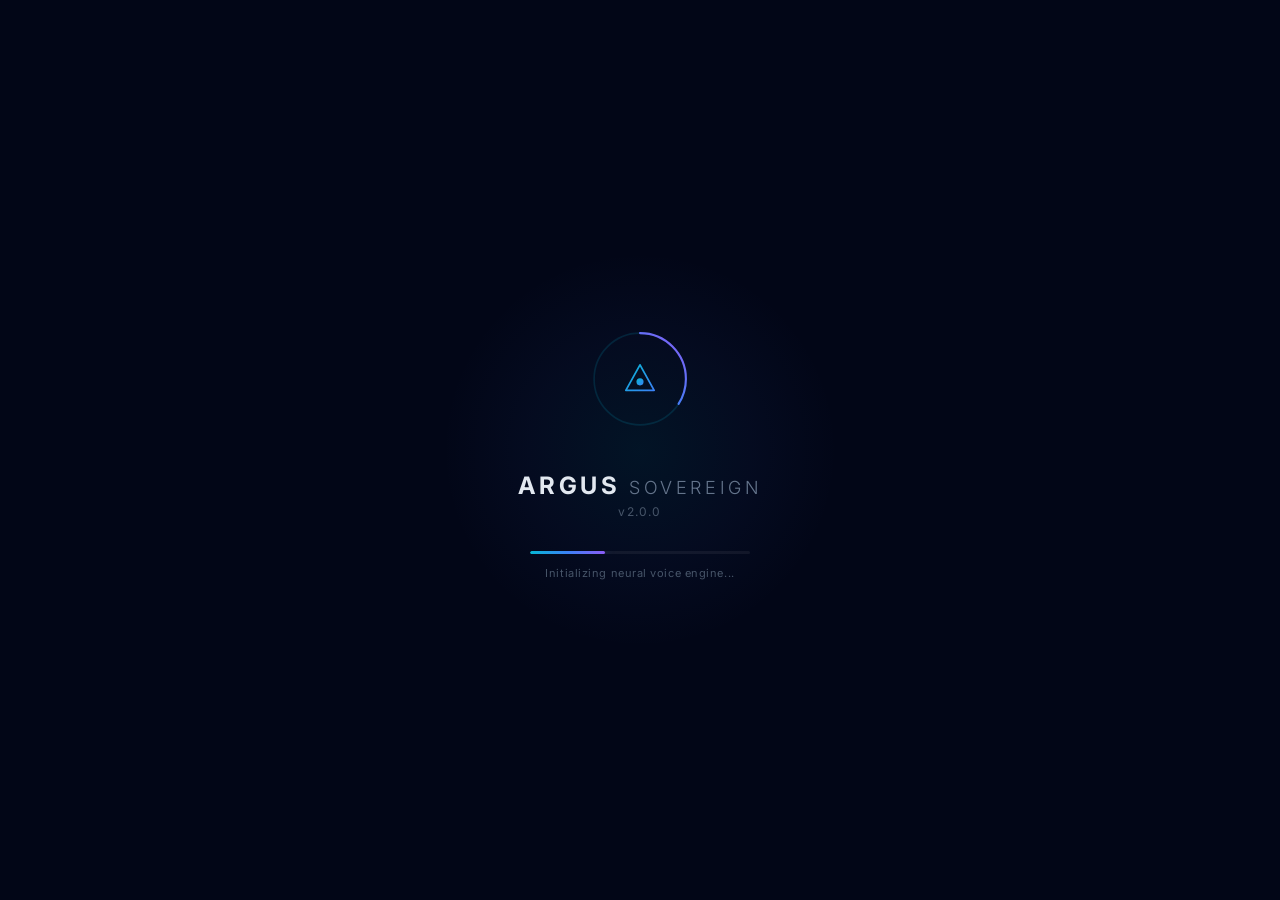
==== os/index.html @ 554c790e "feat: deploy 4 showstopper applications (Neural Canvas, Code Studio, Multi-Agent Swarm, Cyber Globe " ====
<!doctype html>
<html lang="en" style="background-color: #06070a;">
  <head>
    <meta charset="UTF-8" />
    <link rel="icon" type="image/svg+xml" href="./argus-logo.svg" />
    <meta name="viewport" content="width=device-width, initial-scale=1.0, maximum-scale=1.0, user-scalable=no" />
    <title>ARGUS Sovereign OS — The World's First AI-Native Desktop OS</title>
    <meta name="description" content="Reimagine computing with ARGUS Sovereign OS. British high-definition neural voice, 100% data sovereignty, and autonomous multi-agent intelligence." />
    <meta name="theme-color" content="#06070a" />
    
    <style>
      html, body {
        background: #06070a;
        margin: 0;
        padding: 0;
        overflow: hidden;
        width: 100vw;
        height: 100vh;
      }
    </style>
    <script type="module" crossorigin src="./assets/index-QH0ZSueT.js"></script>
    <link rel="stylesheet" crossorigin href="./assets/index-DI8j2hFf.css">
  </head>

  <body>
    <div id="root"></div>
  </body>
</html>
---- os/assets/index-DI8j2hFf.css ----
@import"https://fonts.googleapis.com/css2?family=Inter:wght@300;400;500;600;700;800;900&family=JetBrains+Mono:wght@400;500;600;700&display=swap";._desktop_1hupo_5{position:relative;width:100vw;height:100vh;overflow:hidden;display:flex;flex-direction:column;transition:background .6s ease;-webkit-user-select:none;user-select:none}._wallpaper_1hupo_17{position:absolute;inset:0;background-image:radial-gradient(rgba(255,255,255,.03) 1px,transparent 1px),radial-gradient(rgba(255,255,255,.015) 1px,transparent 1px);background-size:32px 32px;background-position:0 0,16px 16px;pointer-events:none;z-index:1}._iconGrid_1hupo_33{position:absolute;top:24px;left:24px;bottom:calc(var(--taskbar-height) + 20px);display:flex;flex-direction:column;flex-wrap:wrap;gap:12px;max-height:calc(100vh - var(--taskbar-height) - 48px);z-index:2;align-content:flex-start;pointer-events:auto}._shortcut_1hupo_48{width:84px;height:88px;display:flex;flex-direction:column;align-items:center;justify-content:center;gap:6px;padding:8px 4px;border-radius:12px;border:1px solid transparent;cursor:pointer;pointer-events:auto;transition:background .15s ease,border-color .15s ease,box-shadow .15s ease}._shortcut_1hupo_48:hover{background:#ffffff14;border-color:#ffffff1f;box-shadow:0 4px 12px #0000004d}._shortcutSelected_1hupo_70{background:#06b6d42e!important;border-color:#06b6d473!important;box-shadow:0 0 15px #06b6d440!important}._shortcutIcon_1hupo_76{width:44px;height:44px;display:flex;align-items:center;justify-content:center;filter:drop-shadow(0 4px 8px rgba(0,0,0,.4));pointer-events:none}._shortcutIcon_1hupo_76 svg{width:44px;height:44px}._shortcutName_1hupo_91{font-size:11px;font-weight:500;color:var(--fg-default);text-align:center;text-shadow:0 1px 3px rgba(0,0,0,.9),0 2px 8px rgba(0,0,0,.6);word-break:break-word;line-height:1.2;max-width:78px;pointer-events:none}._workspace_1hupo_104{position:absolute;top:0;left:0;right:0;bottom:var(--taskbar-height);z-index:3;pointer-events:none}._snapPreview_1hupo_115{position:absolute;border:2px solid var(--accent-color);background:#06b6d41a;z-index:99998;pointer-events:none;border-radius:12px;transition:all .12s cubic-bezier(.16,1,.3,1);box-shadow:0 0 30px #06b6d440;-webkit-backdrop-filter:blur(10px);backdrop-filter:blur(10px)}._wSpace_1hupo_131{background:radial-gradient(ellipse at 80% 15%,rgba(99,102,241,.25) 0%,transparent 50%),radial-gradient(ellipse at 20% 80%,rgba(139,92,246,.15) 0%,transparent 50%),radial-gradient(circle at 50% 50%,#0f172a,#020617)!important}._wAurora_1hupo_138{background:radial-gradient(ellipse at 70% 20%,rgba(16,185,129,.2) 0%,transparent 45%),radial-gradient(ellipse at 30% 70%,rgba(6,182,212,.15) 0%,transparent 45%),linear-gradient(135deg,#064e3b,#0f172a,#020617)!important}._wForest_1hupo_145{background:radial-gradient(ellipse at 60% 30%,rgba(71,85,105,.3) 0%,transparent 50%),radial-gradient(ellipse at 40% 80%,rgba(30,41,59,.5) 0%,transparent 50%),linear-gradient(135deg,#1e293b,#0f172a 60%,#020617)!important}._wCrimson_1hupo_152{background:radial-gradient(ellipse at 75% 20%,rgba(168,85,247,.25) 0%,transparent 45%),radial-gradient(ellipse at 25% 75%,rgba(236,72,153,.12) 0%,transparent 45%),radial-gradient(circle at 50% 50%,#1e1b4b,#020617)!important}._wOcean_1hupo_159{background:radial-gradient(ellipse at 80% 30%,rgba(6,182,212,.2) 0%,transparent 50%),radial-gradient(ellipse at 20% 60%,rgba(59,130,246,.15) 0%,transparent 50%),linear-gradient(180deg,#0c4a6e,#0f172a 60%,#020617)!important}._wSunset_1hupo_166{background:radial-gradient(ellipse at 70% 25%,rgba(251,146,60,.15) 0%,transparent 45%),radial-gradient(ellipse at 30% 70%,rgba(236,72,153,.12) 0%,transparent 45%),linear-gradient(135deg,#431407,#1e1b4b,#020617)!important}._window_1t8fi_5{position:absolute;display:flex;flex-direction:column;background:#0f172ac7;backdrop-filter:blur(28px) saturate(180%);-webkit-backdrop-filter:blur(28px) saturate(180%);border:1px solid rgba(255,255,255,.08);border-radius:var(--radius-window, 12px);box-shadow:0 12px 36px -8px #0000008c,0 0 0 1px #ffffff0a;transition:border-color .15s ease,box-shadow .15s ease;overflow:hidden;-webkit-user-select:none;user-select:none;pointer-events:auto;will-change:transform,left,top,width,height;animation:_windowFadeIn_1t8fi_1 .18s ease-out forwards}@keyframes _windowFadeIn_1t8fi_1{0%{opacity:0}to{opacity:1}}._active_1t8fi_32{background:#0f172ae0;border:1px solid rgba(6,182,212,.35);box-shadow:0 20px 48px -10px #000000b3,0 0 20px #06b6d426}._maximized_1t8fi_38{top:0!important;left:0!important;width:100%!important;height:calc(100% - var(--taskbar-height))!important;border-radius:0!important;border:none!important}._header_1t8fi_48{height:38px;min-height:38px;display:flex;align-items:center;justify-content:space-between;padding:0 14px;background:#ffffff08;border-bottom:1px solid rgba(255,255,255,.06);cursor:grab}._header_1t8fi_48:active{cursor:grabbing}._title_1t8fi_64{font-size:13px;font-weight:600;letter-spacing:.02em;color:var(--fg-default);overflow:hidden;text-overflow:ellipsis;white-space:nowrap;pointer-events:none}._controls_1t8fi_76{display:flex;align-items:center;gap:8px}._btn_1t8fi_82{width:13px;height:13px;border-radius:50%;border:none;cursor:pointer;display:flex;align-items:center;justify-content:center;font-size:10px;line-height:1;font-weight:700;color:transparent;transition:all .15s ease;padding:0}._header_1t8fi_48:hover ._btn_1t8fi_82{color:#000000b3}._close_1t8fi_103{background:#ff5f56}._close_1t8fi_103:hover{background:#ff3b30;transform:scale(1.1)}._minimize_1t8fi_111{background:#ffbd2e}._minimize_1t8fi_111:hover{background:#fc0;transform:scale(1.1)}._maximize_1t8fi_38{background:#27c93f}._maximize_1t8fi_38:hover{background:#34c759;transform:scale(1.1)}._content_1t8fi_128{flex:1;min-height:0;height:calc(100% - 38px);overflow:hidden;display:flex;flex-direction:column;background:#0a0b1066;color:var(--fg-default)}._resizeHandle_1t8fi_140{position:absolute;background:transparent;z-index:100}._n_1t8fi_146{top:0;left:8px;right:8px;height:6px;cursor:n-resize}._s_1t8fi_147{bottom:0;left:8px;right:8px;height:6px;cursor:s-resize}._e_1t8fi_148{right:0;top:8px;bottom:8px;width:6px;cursor:e-resize}._w_1t8fi_5{left:0;top:8px;bottom:8px;width:6px;cursor:w-resize}._nw_1t8fi_151{top:0;left:0;width:10px;height:10px;cursor:nw-resize}._ne_1t8fi_152{top:0;right:0;width:10px;height:10px;cursor:ne-resize}._sw_1t8fi_153{bottom:0;left:0;width:10px;height:10px;cursor:sw-resize}._se_1t8fi_154{bottom:0;right:0;width:10px;height:10px;cursor:se-resize}._taskbar_idsxr_6{position:absolute;bottom:0;left:0;right:0;height:var(--taskbar-height);display:flex;align-items:center;justify-content:space-between;padding:0 12px;background:linear-gradient(180deg,#ffffff0a,#fff0),#0a0b108c;backdrop-filter:blur(40px) saturate(200%);-webkit-backdrop-filter:blur(40px) saturate(200%);border-top:1px solid rgba(255,255,255,.08);box-shadow:0 -1px #ffffff0a,0 -8px 40px #0000008c,inset 0 1px #ffffff08;z-index:9999;-webkit-user-select:none;user-select:none}._leftSection_idsxr_36{display:flex;align-items:center;gap:10px;min-width:180px}._showDesktop_idsxr_43{width:6px;height:100%;min-height:32px;border-right:1px solid rgba(255,255,255,.06);cursor:pointer;transition:border-color .2s ease}._showDesktop_idsxr_43:hover{border-right-color:#fff3}._logo_idsxr_56{font-size:12px;font-weight:700;letter-spacing:.8px;background:linear-gradient(135deg,#818cf8,#a78bfa 40%,#c084fc);-webkit-background-clip:text;background-clip:text;-webkit-text-fill-color:transparent;opacity:.9;transition:opacity .2s ease}._logo_idsxr_56:hover{opacity:1}._centerDock_idsxr_73{display:flex;align-items:center;gap:2px;background:linear-gradient(180deg,#ffffff0a,#ffffff03),#ffffff08;border:1px solid rgba(255,255,255,.07);padding:4px 8px;border-radius:14px;box-shadow:0 2px 8px #0003,inset 0 1px #ffffff0a}._dockSeparator_idsxr_89{width:1px;height:20px;background:#ffffff14;margin:0 4px;border-radius:1px}._dockItem_idsxr_98{position:relative;display:flex;flex-direction:column;align-items:center;justify-content:center;width:42px;height:42px;border-radius:10px;cursor:pointer;background:transparent;transition:background .15s ease,border-color .15s ease,box-shadow .15s ease,transform .15s ease}._dockItem_idsxr_98:hover{transform:translateY(-2px);background:#ffffff1a;box-shadow:0 4px 14px #0000004d}._dockItem_idsxr_98:active{transform:translateY(0);background:#06b6d426}._dockIcon_idsxr_128{width:22px;height:22px;display:flex;align-items:center;justify-content:center;color:var(--fg-default);opacity:.85;transition:opacity .15s ease}._dockItem_idsxr_98:hover ._dockIcon_idsxr_128{opacity:1}._dockIcon_idsxr_128 svg{width:20px;height:20px;fill:currentColor}._startButton_idsxr_150:hover{background:#6366f126}._startButton_idsxr_150 ._dockIcon_idsxr_128{color:#818cf8;opacity:1}._activeDot_idsxr_164{position:absolute;bottom:1px;width:4px;height:4px;border-radius:50%;background:#ffffff80;transition:all .25s ease}._activeDotActive_idsxr_174{width:16px;height:3px;border-radius:2px;background:var(--accent-color);box-shadow:0 0 8px var(--accent-color),0 0 16px #3b82f64d}._activeDotMinimized_idsxr_182{width:6px;height:3px;border-radius:2px;background:#ffffff4d;box-shadow:none}._badge_idsxr_191{position:absolute;top:4px;right:4px;min-width:14px;height:14px;padding:0 4px;border-radius:7px;background:var(--danger-color);color:#fff;font-size:9px;font-weight:700;display:flex;align-items:center;justify-content:center;box-shadow:0 2px 4px #ef444466;pointer-events:none}._tooltip_idsxr_211{position:absolute;bottom:calc(100% + 8px);left:50%;transform:translate(-50%) translateY(4px);padding:5px 10px;background:#0f172aeb;backdrop-filter:blur(12px);-webkit-backdrop-filter:blur(12px);border:1px solid rgba(255,255,255,.1);border-radius:6px;font-size:11px;font-weight:500;color:var(--fg-default);white-space:nowrap;pointer-events:none;opacity:0;transition:opacity .15s ease,transform .15s ease;box-shadow:0 4px 12px #0000004d;z-index:100000}._dockItem_idsxr_98:hover ._tooltip_idsxr_211{opacity:1;transform:translate(-50%) translateY(0)}._rightSection_idsxr_239{display:flex;align-items:center;justify-content:flex-end;gap:6px;min-width:180px}._trayGroup_idsxr_248{display:flex;align-items:center;gap:2px;padding:4px 8px;border-radius:8px;cursor:pointer;transition:background .15s ease}._trayGroup_idsxr_248:hover{background:#ffffff0f}._trayIcon_idsxr_262{width:16px;height:16px;display:flex;align-items:center;justify-content:center;color:var(--fg-muted);transition:color .15s ease}._trayGroup_idsxr_248:hover ._trayIcon_idsxr_262{color:var(--fg-default)}._trayIcon_idsxr_262 svg{width:14px;height:14px;fill:currentColor}._clockWidget_idsxr_283{display:flex;flex-direction:column;align-items:center;cursor:pointer;padding:4px 10px;border-radius:8px;transition:background .15s ease}._clockWidget_idsxr_283:hover{background:#ffffff0f}._time_idsxr_297{font-size:11px;font-weight:600;color:var(--fg-default);font-variant-numeric:tabular-nums;line-height:1.3;letter-spacing:.3px}._date_idsxr_306{font-size:9px;font-weight:500;color:var(--fg-muted);line-height:1;margin-top:1px}._notifButton_idsxr_315{width:32px;height:32px;display:flex;align-items:center;justify-content:center;border-radius:8px;cursor:pointer;color:var(--fg-muted);transition:background .15s ease,color .15s ease;position:relative}._notifButton_idsxr_315:hover{background:#ffffff0f;color:var(--fg-default)}._notifButton_idsxr_315 svg{width:14px;height:14px;fill:currentColor}._notifDot_idsxr_339{position:absolute;top:6px;right:7px;width:6px;height:6px;border-radius:50%;background:var(--accent-color);box-shadow:0 0 6px var(--accent-color)}._menu_1ygnh_1{position:absolute;bottom:calc(var(--taskbar-height) + 8px);left:50%;transform:translate(-50%);width:440px;height:520px;display:flex;flex-direction:column;border-radius:var(--radius-panel);z-index:99999;background:linear-gradient(180deg,#ffffff0d,#ffffff03),#0f172aa6;backdrop-filter:blur(35px) saturate(180%);-webkit-backdrop-filter:blur(35px) saturate(180%);border:1px solid rgba(255,255,255,.09);box-shadow:0 16px 48px -12px #0009,inset 0 1px #ffffff08;animation:_slideUp_1ygnh_1 .22s cubic-bezier(.16,1,.3,1) forwards}@keyframes _slideUp_1ygnh_1{0%{opacity:0;transform:translate(-50%,20px)}to{opacity:1;transform:translate(-50%)}}._header_1ygnh_39{padding:20px 24px 14px;border-bottom:1px solid rgba(255,255,255,.05)}._search_1ygnh_44{width:100%;padding:10px 16px;background:#ffffff08;border:1px solid rgba(255,255,255,.08);border-radius:var(--radius-control);font-size:13px;color:var(--fg-default);transition:border-color .15s ease,background .15s ease;box-shadow:inset 0 1px 2px #0003}._search_1ygnh_44:focus{border-color:var(--accent-color);background:#ffffff0f;box-shadow:0 0 0 2px #3b82f633,inset 0 1px 2px #0003}._content_1ygnh_63{flex:1;padding:16px 24px;overflow-y:auto;display:flex;flex-direction:column;gap:16px}._sectionHeader_1ygnh_72{display:flex;justify-content:space-between;align-items:center;margin-bottom:2px}._sectionTitle_1ygnh_79{font-size:11px;font-weight:600;text-transform:uppercase;letter-spacing:.5px;color:var(--fg-muted)}._pinnedGrid_1ygnh_88{display:grid;grid-template-columns:repeat(3,1fr);gap:8px}._gridItem_1ygnh_94{display:flex;flex-direction:column;align-items:center;justify-content:center;gap:6px;padding:12px 8px;border-radius:var(--radius-control);cursor:pointer;background:#ffffff05;border:1px solid rgba(255,255,255,.04);transition:all .15s ease}._gridItem_1ygnh_94:hover{background:#ffffff0f;border-color:#ffffff14;transform:translateY(-2px)}._gridItem_1ygnh_94:active{transform:scale(.96)}._gridIcon_1ygnh_118{width:28px;height:28px;display:flex;align-items:center;justify-content:center}._gridIcon_1ygnh_118 svg{width:24px;height:24px;fill:currentColor}._gridLabel_1ygnh_132{font-size:11px;font-weight:500;color:var(--fg-default);text-align:center}._recommendedSection_1ygnh_140{display:flex;flex-direction:column;gap:8px;margin-top:4px}._recList_1ygnh_147{display:flex;flex-direction:column;gap:4px}._recItem_1ygnh_153{display:flex;align-items:center;gap:12px;padding:8px 12px;border-radius:var(--radius-control);cursor:pointer;transition:background .15s ease}._recItem_1ygnh_153:hover{background:#ffffff0d}._recIcon_1ygnh_167{font-size:16px}._recDetails_1ygnh_171{display:flex;flex-direction:column}._recTitle_1ygnh_176{font-size:12px;font-weight:500;color:var(--fg-default)}._recMeta_1ygnh_182{font-size:10px;color:var(--fg-muted);margin-top:1px}._searchResults_1ygnh_189{display:flex;flex-direction:column;gap:4px}._searchItem_1ygnh_195{display:flex;align-items:center;gap:12px;padding:8px 12px;border-radius:var(--radius-control);cursor:pointer;transition:background .15s ease}._searchItem_1ygnh_195:hover{background:#ffffff0d}._appIconContainer_1ygnh_209{width:20px;height:20px;display:flex;align-items:center;justify-content:center}._appIconContainer_1ygnh_209 svg{width:18px;height:18px;fill:currentColor}._appText_1ygnh_223{display:flex;flex-direction:column}._appName_1ygnh_228{font-size:12px;font-weight:500;color:var(--fg-default)}._appDesc_1ygnh_234{font-size:10px;color:var(--fg-muted)}._noResults_1ygnh_239{font-size:12px;color:var(--fg-muted);text-align:center;padding-top:24px}._footer_1ygnh_247{padding:14px 24px;background:#0000002e;border-top:1px solid rgba(255,255,255,.05);display:flex;align-items:center;justify-content:space-between;border-bottom-left-radius:var(--radius-panel);border-bottom-right-radius:var(--radius-panel)}._userProfile_1ygnh_258{display:flex;align-items:center;gap:10px}._avatar_1ygnh_264{width:28px;height:28px;border-radius:50%;background:var(--accent-color);color:#fff;font-size:11px;font-weight:700;display:flex;align-items:center;justify-content:center;box-shadow:0 2px 6px #3b82f64d}._userName_1ygnh_278{font-size:12px;font-weight:500;color:var(--fg-default)}._shutdownBtn_1ygnh_284{background:transparent;border:none;color:var(--fg-muted);cursor:pointer;font-size:14px;padding:6px;border-radius:6px;transition:all .15s ease}._shutdownBtn_1ygnh_284:hover{color:var(--danger-color);background:#ef44441a}._contextMenu_4370p_1{position:absolute;width:170px;background:#0f172ad9;border:1px solid rgba(255,255,255,.08);border-radius:8px;box-shadow:0 10px 25px -5px #00000080;padding:6px 0;z-index:1000000;-webkit-user-select:none;user-select:none}._item_4370p_13{display:flex;align-items:center;gap:10px;padding:8px 14px;font-size:12px;color:var(--fg-default);cursor:pointer;transition:background .15s ease}._item_4370p_13:hover{background:var(--taskbar-item-hover)}._divider_4370p_28{height:1px;background:#ffffff0d;margin:6px 0}._icon_4370p_34{font-size:14px;width:16px;display:inline-block;text-align:center}._panel_1yc3c_1{position:absolute;bottom:calc(var(--taskbar-height) + 8px);right:12px;width:320px;border-radius:var(--radius-panel);display:flex;flex-direction:column;padding:16px;z-index:99999;background:linear-gradient(180deg,#ffffff0d,#ffffff03),#0f172aa6;backdrop-filter:blur(30px) saturate(180%);-webkit-backdrop-filter:blur(30px) saturate(180%);border:1px solid rgba(255,255,255,.09);box-shadow:0 10px 40px -10px #00000080,inset 0 1px #ffffff0a;animation:_slideUp_1yc3c_1 .18s cubic-bezier(.16,1,.3,1) forwards}@keyframes _slideUp_1yc3c_1{0%{opacity:0;transform:translateY(15px)}to{opacity:1;transform:translateY(0)}}._toggles_1yc3c_38{display:grid;grid-template-columns:repeat(2,1fr);gap:8px;margin-bottom:14px}._toggleBtn_1yc3c_45{display:flex;align-items:center;gap:10px;padding:8px 12px;background:#ffffff08;border:1px solid rgba(255,255,255,.06);border-radius:var(--radius-control);cursor:pointer;color:var(--fg-default);transition:all .15s ease}._toggleBtn_1yc3c_45:hover{background:#ffffff12;border-color:#ffffff1a}._activeToggle_1yc3c_63{background:linear-gradient(135deg,#3b82f6,#6366f1)!important;color:#fff!important;border-color:transparent!important;box-shadow:0 4px 12px #3b82f633}._toggleIcon_1yc3c_70{display:flex;align-items:center;justify-content:center;width:16px;height:16px}._toggleLabel_1yc3c_78{font-size:11px;font-weight:500}._sliders_1yc3c_84{display:flex;flex-direction:column;gap:10px;margin-bottom:14px;padding-bottom:14px;border-bottom:1px solid rgba(255,255,255,.06)}._sliderRow_1yc3c_93{display:flex;align-items:center;gap:10px}._sliderIcon_1yc3c_99{color:var(--fg-muted);display:flex;align-items:center;justify-content:center;width:18px;height:18px}._slider_1yc3c_84{flex:1;-webkit-appearance:none;height:4px;border-radius:2px;background:#ffffff1a;outline:none}._slider_1yc3c_84::-webkit-slider-thumb{-webkit-appearance:none;width:12px;height:12px;border-radius:50%;background:#3b82f6;cursor:pointer;transition:transform .1s ease,background-color .1s ease;box-shadow:0 0 4px #00000080}._slider_1yc3c_84::-webkit-slider-thumb:hover{transform:scale(1.2);background:#60a5fa}._sliderValue_1yc3c_133{font-size:10px;color:var(--fg-muted);width:28px;text-align:right;font-variant-numeric:tabular-nums}._calendar_1yc3c_142{background:#00000026;border:1px solid rgba(255,255,255,.04);border-radius:var(--radius-control);padding:10px;margin-bottom:14px;display:flex;flex-direction:column;gap:6px}._calendarHeader_1yc3c_153{font-size:11px;font-weight:600;color:var(--fg-default);padding-left:2px}._calendarWeekdays_1yc3c_160{display:grid;grid-template-columns:repeat(7,1fr);gap:2px;text-align:center}._weekday_1yc3c_167{font-size:9px;font-weight:600;color:var(--fg-muted)}._calendarGrid_1yc3c_173{display:grid;grid-template-columns:repeat(7,1fr);gap:2px}._calDay_1yc3c_179{font-size:10px;display:flex;align-items:center;justify-content:center;height:20px;border-radius:4px;color:var(--fg-default);font-variant-numeric:tabular-nums}._calToday_1yc3c_190{background:var(--accent-color);color:#fff;font-weight:700;box-shadow:0 2px 6px #3b82f64d}._calEmpty_1yc3c_197{visibility:hidden}._wallpaperSection_1yc3c_202{display:flex;flex-direction:column;gap:6px;padding-bottom:12px;border-bottom:1px solid rgba(255,255,255,.06)}._sectionTitle_1yc3c_210{font-size:10px;font-weight:600;color:var(--fg-muted);text-transform:uppercase;letter-spacing:.5px}._wallpaperGrid_1yc3c_218{display:grid;grid-template-columns:repeat(6,1fr);gap:6px}._thumb_1yc3c_224{height:32px;border-radius:6px;cursor:pointer;border:1.5px solid transparent;transition:all .15s ease;box-shadow:inset 0 1px 1px #ffffff1a}._thumb_1yc3c_224:hover{transform:scale(1.08) translateY(-1px)}._activeThumb_1yc3c_237{border-color:var(--accent-color)!important;box-shadow:0 0 8px #3b82f64d}._wSpace_1yc3c_242{background:radial-gradient(circle,#1e1b4b,#020617)}._wAurora_1yc3c_245{background:linear-gradient(135deg,#115e59,#022c22)}._wForest_1yc3c_248{background:linear-gradient(135deg,#1e293b,#020617)}._wCrimson_1yc3c_251{background:radial-gradient(circle,#581c87,#020617)}._wOcean_1yc3c_254{background:linear-gradient(180deg,#0c4a6e,#020617)}._wSunset_1yc3c_257{background:linear-gradient(135deg,#431407,#1e1b4b)}._footer_1yc3c_262{margin-top:10px;display:flex;justify-content:space-between;align-items:center;font-size:10px;color:var(--fg-muted);font-weight:500}._hudContainer_pc13k_3{position:absolute;top:14px;right:20px;z-index:99990;display:flex;flex-direction:column;align-items:flex-end;font-family:var(--font-sans, system-ui, -apple-system, sans-serif);pointer-events:auto}._orbButton_pc13k_16{position:relative;width:52px;height:52px;border-radius:50%;background:radial-gradient(circle at 35% 35%,#06b6d4,#0369a1 45%,#0f172a);border:1.5px solid rgba(6,182,212,.6);cursor:pointer;display:flex;align-items:center;justify-content:center;box-shadow:0 0 20px #06b6d466,inset 0 0 10px #ffffff4d;transition:transform .25s cubic-bezier(.34,1.56,.64,1),box-shadow .25s ease;outline:none}._orbButton_pc13k_16:hover{transform:scale(1.1);box-shadow:0 0 30px #06b6d4b3,inset 0 0 15px #ffffff80}._orbActive_pc13k_37{background:radial-gradient(circle at 35% 35%,#ec4899,#be185d 45%,#0f172a)!important;border-color:#ec4899cc!important;box-shadow:0 0 35px #ec4899cc!important;animation:_pulseOrb_pc13k_1 1.2s infinite alternate ease-in-out}@keyframes _pulseOrb_pc13k_1{0%{transform:scale(1);filter:brightness(1)}to{transform:scale(1.12);filter:brightness(1.3)}}._energyRing_pc13k_50{position:absolute;width:64px;height:64px;border-radius:50%;border:1.5px dashed rgba(6,182,212,.7);pointer-events:none;animation:_rotateRing_pc13k_1 8s linear infinite}@keyframes _rotateRing_pc13k_1{0%{transform:rotate(0)}to{transform:rotate(360deg)}}._orbLabel_pc13k_65{position:absolute;bottom:-20px;font-size:9.5px;font-weight:700;letter-spacing:.08em;color:#38bdf8;text-shadow:0 1px 4px rgba(0,0,0,.8);white-space:nowrap;pointer-events:none}._hologramPanel_pc13k_78{margin-top:14px;width:340px;background:#0f172ad9;backdrop-filter:blur(24px);-webkit-backdrop-filter:blur(24px);border:1px solid rgba(6,182,212,.35);border-radius:18px;padding:16px;box-shadow:0 16px 40px #0009,0 0 30px #06b6d433;display:flex;flex-direction:column;gap:12px;animation:_slideDown_pc13k_1 .25s cubic-bezier(.16,1,.3,1) forwards}@keyframes _slideDown_pc13k_1{0%{opacity:0;transform:translateY(-10px) scale(.96)}to{opacity:1;transform:translateY(0) scale(1)}}._panelHeader_pc13k_99{display:flex;align-items:center;justify-content:space-between;border-bottom:1px solid rgba(255,255,255,.08);padding-bottom:8px}._panelTitle_pc13k_107{font-size:13px;font-weight:800;color:#38bdf8;letter-spacing:.06em;display:flex;align-items:center;gap:6px}._closeBtn_pc13k_117{background:transparent;border:none;color:#94a3b8;font-size:16px;cursor:pointer;padding:2px 6px;border-radius:4px}._closeBtn_pc13k_117:hover{color:#fff;background:#ffffff1a}._visualizerContainer_pc13k_133{display:flex;align-items:center;justify-content:center;gap:4px;height:36px;background:#00000059;border-radius:10px;border:1px solid rgba(6,182,212,.2)}._waveBar_pc13k_144{width:4px;background:linear-gradient(to top,#06b6d4,#38bdf8);border-radius:2px;animation:_waveAnim_pc13k_1 .6s infinite alternate ease-in-out}@keyframes _waveAnim_pc13k_1{0%{height:6px}to{height:28px}}._transcriptBox_pc13k_157{background:#0000004d;border:1px solid rgba(255,255,255,.06);border-radius:10px;padding:10px;font-size:12px;color:#cbd5e1;min-height:48px;line-height:1.45;display:flex;align-items:center}._spokenReplyBox_pc13k_170{background:#06b6d41f;border:1px solid rgba(6,182,212,.3);border-radius:10px;padding:10px;font-size:12px;color:#38bdf8;line-height:1.45;font-style:italic}._quickCommands_pc13k_182{display:flex;flex-wrap:wrap;gap:6px}._commandChip_pc13k_188{background:#ffffff0d;border:1px solid rgba(255,255,255,.1);color:#94a3b8;font-size:11px;padding:4px 8px;border-radius:12px;cursor:pointer;transition:all .15s ease}._commandChip_pc13k_188:hover{background:#06b6d433;color:#38bdf8;border-color:#06b6d466}._controlsRow_pc13k_206{display:flex;gap:8px}._actionBtn_pc13k_211{flex:1;background:linear-gradient(135deg,#06b6d4,#3b82f6);border:none;color:#fff;padding:8px;border-radius:8px;font-size:12px;font-weight:700;cursor:pointer;display:flex;align-items:center;justify-content:center;gap:6px;transition:all .2s ease}._actionBtn_pc13k_211:hover{box-shadow:0 0 15px #06b6d480;transform:translateY(-1px)}._browser_16ljn_1{display:flex;flex-direction:column;height:100%;width:100%;background:#0a0b1066;-webkit-backdrop-filter:blur(12px);backdrop-filter:blur(12px);border-radius:var(--radius-window);overflow:hidden}._header_16ljn_11{display:flex;flex-direction:column;background:var(--panel-bg);border-bottom:1px solid var(--panel-border)}._toolbar_16ljn_17{display:flex;align-items:center;padding:8px 12px;gap:8px}._iconButton_16ljn_23{display:flex;align-items:center;justify-content:center;width:32px;height:32px;border-radius:var(--radius-control);background:transparent;border:none;color:var(--fg-default);cursor:pointer;transition:all .2s}._iconButton_16ljn_23:hover{background:#ffffff1a}._addressBar_16ljn_39{flex:1;display:flex;align-items:center;background:#00000080;border:1px solid rgba(255,255,255,.1);border-radius:16px;padding:0 16px;height:32px}._addressInput_16ljn_49{flex:1;background:transparent;border:none;color:var(--fg-default);font-family:var(--font-system);font-size:14px;outline:none}._tabBar_16ljn_58{display:flex;padding:0 8px;gap:4px;background:#0003}._tab_16ljn_58{display:flex;align-items:center;gap:8px;padding:6px 12px;border-radius:8px 8px 0 0;background:#ffffff0d;color:var(--fg-muted);cursor:pointer;max-width:200px;transition:all .2s}._tabActive_16ljn_76{background:var(--panel-bg);color:var(--fg-default);box-shadow:0 -2px 0 var(--accent-color) inset}._tabTitle_16ljn_81{font-size:13px;white-space:nowrap;overflow:hidden;text-overflow:ellipsis;flex:1}._closeTab_16ljn_88{background:none;border:none;color:inherit;cursor:pointer;border-radius:50%;width:20px;height:20px;display:flex;align-items:center;justify-content:center}._closeTab_16ljn_88:hover{background:#ffffff1a}._content_16ljn_103{flex:1;display:flex;flex-direction:column;position:relative;background:#fff}._iframe_16ljn_110{width:100%;height:100%;border:none}._welcome_16ljn_115{flex:1;display:flex;flex-direction:column;align-items:center;justify-content:center;background:var(--bg-desktop);color:var(--fg-default);text-align:center;padding:32px}._welcome_16ljn_115 h1{font-size:2.5rem;margin-bottom:16px;background:linear-gradient(135deg,var(--accent-color),#8b5cf6);-webkit-background-clip:text;-webkit-text-fill-color:transparent}._links_16ljn_133{display:flex;gap:16px;margin-top:32px}._linkCard_16ljn_138{padding:24px;background:var(--panel-bg);border:1px solid var(--panel-border);border-radius:var(--radius-window);cursor:pointer;transition:all .2s}._linkCard_16ljn_138:hover{transform:translateY(-4px);background:#ffffff1a;box-shadow:0 8px 24px #0006}._terminal_imhs6_1{display:flex;flex-direction:column;height:100%;width:100%;background:#000000d9;-webkit-backdrop-filter:blur(16px);backdrop-filter:blur(16px);border-radius:var(--radius-window);padding:16px;font-family:JetBrains Mono,Fira Code,monospace;color:#10b981;font-size:14px;overflow-y:auto}._history_imhs6_15{display:flex;flex-direction:column}._line_imhs6_19{margin-bottom:4px;word-break:break-all;white-space:pre-wrap}._promptLine_imhs6_24{display:flex;align-items:center}._prompt_imhs6_24{color:#3b82f6;margin-right:8px}._inputWrapper_imhs6_32{display:flex;align-items:center;flex:1}._input_imhs6_32{flex:1;background:transparent;border:none;color:inherit;font-family:inherit;font-size:inherit;outline:none}._neofetch_imhs6_46{color:#3b82f6;white-space:pre}._calculator_16148_1{display:flex;flex-direction:column;height:100%;width:100%;background:#0f172a99;-webkit-backdrop-filter:blur(20px);backdrop-filter:blur(20px);border-radius:var(--radius-window);padding:24px;gap:16px}._display_16148_12{display:flex;flex-direction:column;align-items:flex-end;justify-content:flex-end;background:#0006;border-radius:var(--radius-window);padding:24px;height:120px;border:1px solid var(--panel-border)}._history_16148_23{color:var(--fg-muted);font-size:1.2rem;min-height:1.5rem;margin-bottom:8px}._current_16148_29{color:var(--fg-default);font-size:3rem;font-weight:300;overflow:hidden;text-overflow:ellipsis;white-space:nowrap;max-width:100%}._grid_16148_38{display:grid;grid-template-columns:repeat(4,1fr);gap:12px;flex:1}._button_16148_44{border:none;border-radius:12px;font-size:1.5rem;font-weight:500;cursor:pointer;transition:all .1s cubic-bezier(.4,0,.2,1);display:flex;align-items:center;justify-content:center;background:#ffffff0d;color:var(--fg-default);box-shadow:0 4px 6px #0000001a}._button_16148_44:active{transform:scale(.95)}._button_16148_44:hover{background:#ffffff1a}._operator_16148_64{background:#3b82f633;color:#60a5fa}._operator_16148_64:hover{background:#3b82f64d}._equals_16148_71{background:var(--success-color);color:#fff}._equals_16148_71:hover{background:#059669}._clear_16148_78{color:var(--danger-color)}._zero_16148_81{grid-column:span 2}._container_bym9b_1{display:flex;height:100%;width:100%;background:var(--panel-bg);-webkit-backdrop-filter:blur(12px);backdrop-filter:blur(12px);color:var(--fg-default);overflow:hidden}._sidebar_bym9b_11{width:250px;border-right:1px solid var(--panel-border);display:flex;flex-direction:column;background:#0a0b1033}._sidebarHeader_bym9b_19{padding:16px;border-bottom:1px solid var(--panel-border);display:flex;justify-content:space-between;align-items:center}._sidebarHeader_bym9b_19 h3{margin:0;font-size:14px;font-weight:600;color:var(--fg-muted);text-transform:uppercase;letter-spacing:.5px}._newNoteBtn_bym9b_36{background:var(--accent-color);color:#fff;border:none;border-radius:var(--radius-control);width:28px;height:28px;display:flex;align-items:center;justify-content:center;cursor:pointer;transition:background .2s}._newNoteBtn_bym9b_36:hover{background:var(--accent-hover)}._notesList_bym9b_54{flex:1;overflow-y:auto;padding:8px}._noteItem_bym9b_60{padding:12px;border-radius:var(--radius-control);margin-bottom:4px;cursor:pointer;transition:all .2s;position:relative;display:flex;justify-content:space-between;align-items:flex-start}._noteItem_bym9b_60:hover{background:#ffffff0d}._noteItem_bym9b_60._active_bym9b_76{background:#3b82f626;border:1px solid rgba(59,130,246,.3)}._noteItemContent_bym9b_81{flex:1;overflow:hidden}._noteTitle_bym9b_86{font-weight:500;font-size:14px;margin-bottom:4px;white-space:nowrap;overflow:hidden;text-overflow:ellipsis}._notePreview_bym9b_95{font-size:12px;color:var(--fg-muted);white-space:nowrap;overflow:hidden;text-overflow:ellipsis}._deleteBtn_bym9b_103{opacity:0;background:transparent;border:none;color:var(--danger-color);cursor:pointer;padding:4px;border-radius:4px;transition:opacity .2s,background .2s}._noteItem_bym9b_60:hover ._deleteBtn_bym9b_103{opacity:1}._deleteBtn_bym9b_103:hover{background:#ef44441a}._editor_bym9b_122{flex:1;display:flex;flex-direction:column;padding:24px;background:transparent}._editorHeader_bym9b_130{margin-bottom:16px}._titleInput_bym9b_134{width:100%;font-size:24px;font-weight:700;background:transparent;border:none;color:var(--fg-default);outline:none;margin-bottom:8px;font-family:var(--font-system)}._titleInput_bym9b_134::placeholder{color:var(--fg-muted)}._timestamp_bym9b_150{font-size:12px;color:var(--fg-muted)}._contentInput_bym9b_155{flex:1;width:100%;background:transparent;border:none;color:var(--fg-default);font-family:var(--font-system);font-size:15px;line-height:1.6;resize:none;outline:none}._contentInput_bym9b_155::placeholder{color:var(--fg-muted)}._emptyState_bym9b_172{flex:1;display:flex;align-items:center;justify-content:center;color:var(--fg-muted);font-size:14px}._container_tydk2_1{display:flex;height:100%;width:100%;background:var(--panel-bg);-webkit-backdrop-filter:blur(12px);backdrop-filter:blur(12px);color:var(--fg-default);overflow:hidden}._main_tydk2_11{flex:1;display:flex;flex-direction:column;padding:24px}._albumSection_tydk2_18{flex:1;display:flex;flex-direction:column;align-items:center;justify-content:center;margin-bottom:24px}._albumArt_tydk2_27{width:240px;height:240px;background:linear-gradient(135deg,#3b82f6,#8b5cf6,#ec4899);border-radius:16px;display:flex;align-items:center;justify-content:center;box-shadow:0 10px 30px #0000004d;margin-bottom:24px;color:#fff}._songInfo_tydk2_40{text-align:center}._songTitle_tydk2_44{font-size:24px;font-weight:700;margin-bottom:8px}._artistName_tydk2_50{font-size:16px;color:var(--fg-muted)}._controlsSection_tydk2_55{padding:0 24px}._progressContainer_tydk2_59{display:flex;align-items:center;gap:12px;margin-bottom:24px}._time_tydk2_66{font-size:12px;color:var(--fg-muted);font-variant-numeric:tabular-nums;min-width:40px}._progressBar_tydk2_73{flex:1;height:6px;background:#ffffff1a;border-radius:3px;cursor:pointer;position:relative;overflow:hidden}._progressFill_tydk2_83{position:absolute;left:0;top:0;bottom:0;background:var(--accent-color);border-radius:3px;transition:width .1s linear}._buttons_tydk2_93{display:flex;align-items:center;justify-content:center;gap:24px;margin-bottom:24px}._controlBtn_tydk2_101{background:transparent;border:none;color:var(--fg-default);cursor:pointer;display:flex;align-items:center;justify-content:center;transition:color .2s,transform .1s}._controlBtn_tydk2_101:hover{color:var(--accent-color);transform:scale(1.1)}._playBtn_tydk2_117{width:56px;height:56px;border-radius:28px;background:var(--accent-color);color:#fff}._playBtn_tydk2_117:hover{background:var(--accent-hover);color:#fff}._volumeContainer_tydk2_130{display:flex;align-items:center;gap:12px;max-width:200px;margin:0 auto}._volumeBar_tydk2_138{flex:1;height:4px;background:#ffffff1a;border-radius:2px;position:relative}._volumeFill_tydk2_146{position:absolute;left:0;top:0;bottom:0;background:var(--fg-muted);border-radius:2px;width:70%}._playlist_tydk2_156{width:300px;border-left:1px solid var(--panel-border);background:#0a0b1033;display:flex;flex-direction:column}._playlistHeader_tydk2_164{padding:16px;border-bottom:1px solid var(--panel-border);font-size:14px;font-weight:600;color:var(--fg-muted);text-transform:uppercase;letter-spacing:.5px}._trackList_tydk2_174{flex:1;overflow-y:auto;padding:8px}._trackItem_tydk2_180{display:flex;align-items:center;padding:12px;border-radius:var(--radius-control);cursor:pointer;transition:background .2s;gap:12px}._trackItem_tydk2_180:hover{background:#ffffff0d}._trackItem_tydk2_180._active_tydk2_194{background:#3b82f626}._trackNum_tydk2_198{width:20px;font-size:12px;color:var(--fg-muted);text-align:right}._trackInfo_tydk2_205{flex:1;overflow:hidden}._trackTitle_tydk2_210{font-size:14px;font-weight:500;white-space:nowrap;overflow:hidden;text-overflow:ellipsis;margin-bottom:4px}._trackArtist_tydk2_219{font-size:12px;color:var(--fg-muted);white-space:nowrap;overflow:hidden;text-overflow:ellipsis}._trackDuration_tydk2_227{font-size:12px;color:var(--fg-muted);font-variant-numeric:tabular-nums}._container_ipnow_1{display:flex;height:100%;width:100%;background:var(--panel-bg);-webkit-backdrop-filter:blur(12px);backdrop-filter:blur(12px);color:var(--fg-default);overflow:hidden}._sidebar_ipnow_11{width:220px;border-right:1px solid var(--panel-border);background:#0a0b1033;display:flex;flex-direction:column}._sidebarTitle_ipnow_19{padding:16px;font-size:14px;font-weight:600;color:var(--fg-muted);text-transform:uppercase;letter-spacing:.5px;border-bottom:1px solid var(--panel-border)}._folderList_ipnow_29{padding:12px 8px}._folderItem_ipnow_33{display:flex;align-items:center;gap:12px;padding:10px 12px;border-radius:var(--radius-control);cursor:pointer;color:var(--fg-muted);transition:all .2s}._folderItem_ipnow_33:hover{background:#ffffff0d;color:var(--fg-default)}._folderItem_ipnow_33._active_ipnow_49{background:#3b82f626;color:var(--accent-color)}._main_ipnow_54{flex:1;display:flex;flex-direction:column}._toolbar_ipnow_60{height:56px;border-bottom:1px solid var(--panel-border);display:flex;align-items:center;padding:0 16px;gap:16px}._searchBox_ipnow_69{flex:1;display:flex;align-items:center;background:#ffffff0d;border-radius:var(--radius-control);padding:0 12px;height:32px;border:1px solid transparent;transition:border-color .2s}._searchBox_ipnow_69:focus-within{border-color:var(--accent-color)}._searchInput_ipnow_85{flex:1;background:transparent;border:none;outline:none;color:var(--fg-default);margin-left:8px;font-size:14px}._toolbarActions_ipnow_95{display:flex;gap:8px}._iconBtn_ipnow_100{background:transparent;border:1px solid var(--panel-border);color:var(--fg-default);width:32px;height:32px;border-radius:var(--radius-control);display:flex;align-items:center;justify-content:center;cursor:pointer;transition:all .2s}._iconBtn_ipnow_100:hover{background:#ffffff1a}._gallery_ipnow_118{flex:1;overflow-y:auto;padding:16px;display:grid;grid-template-columns:repeat(auto-fill,minmax(180px,1fr));gap:16px;align-content:start}._gallery_ipnow_118._listView_ipnow_128{display:flex;flex-direction:column}._photoItem_ipnow_133{position:relative;border-radius:8px;overflow:hidden;cursor:pointer;aspect-ratio:1;box-shadow:0 4px 6px #0000001a;transition:transform .2s,box-shadow .2s}._listView_ipnow_128 ._photoItem_ipnow_133{aspect-ratio:auto;height:64px;display:flex;align-items:center}._photoItem_ipnow_133:hover{transform:translateY(-2px);box-shadow:0 6px 12px #0003}._thumbnail_ipnow_155{width:100%;height:100%;display:flex;align-items:center;justify-content:center}._listView_ipnow_128 ._thumbnail_ipnow_155{width:64px;height:64px}._overlay_ipnow_168{position:absolute;bottom:0;left:0;right:0;padding:12px;background:linear-gradient(transparent,#000c);color:#fff;opacity:0;transition:opacity .2s}._listView_ipnow_128 ._overlay_ipnow_168{position:static;opacity:1;background:transparent;color:var(--fg-default);padding:0 16px}._photoItem_ipnow_133:hover ._overlay_ipnow_168{opacity:1}._photoName_ipnow_192{font-size:13px;font-weight:500;white-space:nowrap;overflow:hidden;text-overflow:ellipsis}._lightbox_ipnow_200{position:fixed;inset:0;background:#000000e6;z-index:1000;display:flex;flex-direction:column;-webkit-backdrop-filter:blur(8px);backdrop-filter:blur(8px)}._lightboxHeader_ipnow_213{padding:16px 24px;display:flex;justify-content:flex-end}._closeBtn_ipnow_219{background:#ffffff1a;border:none;color:#fff;width:40px;height:40px;border-radius:20px;display:flex;align-items:center;justify-content:center;cursor:pointer;transition:background .2s}._closeBtn_ipnow_219:hover{background:#fff3}._lightboxContent_ipnow_237{flex:1;display:flex;align-items:center;justify-content:center;position:relative;padding:0 80px}._navBtn_ipnow_246{position:absolute;top:50%;transform:translateY(-50%);background:#ffffff1a;border:none;color:#fff;width:48px;height:48px;border-radius:24px;display:flex;align-items:center;justify-content:center;cursor:pointer;transition:background .2s}._navBtn_ipnow_246:hover{background:#fff3}._navPrev_ipnow_267{left:24px}._navNext_ipnow_271{right:24px}._fullImage_ipnow_275{width:100%;height:100%;max-width:800px;max-height:60vh;border-radius:12px;box-shadow:0 10px 40px #00000080}._lightboxFooter_ipnow_284{padding:24px;text-align:center;color:#fff}._lightboxTitle_ipnow_290{font-size:18px;font-weight:600;margin-bottom:4px}._lightboxDate_ipnow_296{font-size:14px;color:#fff9}._container_1m3kx_3{display:flex;flex-direction:column;height:100%;min-height:420px;gap:12px;color:var(--fg-default, #f1f5f9);box-sizing:border-box;font-family:var(--font-sans, system-ui, -apple-system, sans-serif)}._statusBar_1m3kx_15{display:flex;align-items:center;gap:10px;background:#0f172ab3;backdrop-filter:blur(16px);-webkit-backdrop-filter:blur(16px);border:1px solid rgba(255,255,255,.08);padding:8px 14px;border-radius:12px;box-shadow:0 4px 12px #0003}._statusDot_1m3kx_28{width:9px;height:9px;border-radius:50%;flex-shrink:0}._statusDotReady_1m3kx_35{background:#10b981;box-shadow:0 0 8px #10b981}._statusDotOffline_1m3kx_40{background:#ef4444;box-shadow:0 0 8px #ef4444}._statusInfo_1m3kx_45{flex:1;display:flex;align-items:center;gap:8px}._statusTitle_1m3kx_52{font-weight:700;font-size:11.5px;letter-spacing:.05em;color:#38bdf8}._statusSub_1m3kx_59{font-size:11px;color:var(--fg-muted, #94a3b8)}._modeBadge_1m3kx_64{font-size:10px;font-weight:700;padding:3px 8px;border-radius:6px;background:#06b6d426;color:#06b6d4;border:1px solid rgba(6,182,212,.35);letter-spacing:.04em}._toolButtons_1m3kx_75{display:flex;align-items:center;gap:6px}._toolBtn_1m3kx_81{background:transparent;border:1px solid rgba(255,255,255,.1);color:var(--fg-muted, #94a3b8);padding:4px 8px;border-radius:6px;font-size:11px;cursor:pointer;display:flex;align-items:center;gap:4px;transition:all .15s ease}._toolBtn_1m3kx_81:hover{background:#ffffff14;color:#fff;border-color:#fff3}._toolBtnActive_1m3kx_101{background:#6366f140!important;color:#818cf8!important;border-color:#6366f180!important}._messagesFeed_1m3kx_108{flex:1;border-radius:14px;background:#0a0f1e99;border:1px solid rgba(255,255,255,.06);padding:16px;display:flex;flex-direction:column;gap:12px;overflow-y:auto;box-shadow:inset 0 2px 8px #0000004d}._welcomeCard_1m3kx_122{text-align:center;padding:24px 16px;margin:auto;max-width:520px}._welcomeIcon_1m3kx_129{width:48px;height:48px;margin:0 auto 12px;border-radius:14px;background:radial-gradient(circle,#3b82f6,#1e1b4b);display:flex;align-items:center;justify-content:center;box-shadow:0 0 20px #3b82f666}._welcomeTitle_1m3kx_141{font-size:16px;font-weight:700;color:#f8fafc;margin-bottom:6px}._welcomeDesc_1m3kx_148{font-size:12.5px;color:#94a3b8;margin-bottom:18px;line-height:1.5}._chipsGrid_1m3kx_155{display:flex;flex-wrap:wrap;gap:8px;justify-content:center}._promptChip_1m3kx_162{background:#ffffff0a;border:1px solid rgba(255,255,255,.1);color:#cbd5e1;padding:6px 12px;border-radius:16px;font-size:11.5px;cursor:pointer;transition:all .15s ease}._promptChip_1m3kx_162:hover{background:#06b6d426;border-color:#06b6d466;color:#38bdf8;transform:translateY(-1px)}._messageBubble_1m3kx_181{padding:10px 15px;border-radius:14px;max-width:85%;font-size:13px;line-height:1.6;white-space:pre-wrap;word-break:break-word;animation:_fadeIn_1m3kx_1 .2s ease forwards}._userBubble_1m3kx_192{align-self:flex-end;background:linear-gradient(135deg,#2563eb,#6366f1);color:#fff;border-bottom-right-radius:4px;box-shadow:0 4px 14px #2563eb4d}._assistantBubble_1m3kx_200{align-self:flex-start;background:#ffffff0d;border:1px solid rgba(255,255,255,.08);color:#f1f5f9;border-bottom-left-radius:4px}._copilotBubble_1m3kx_208{align-self:flex-start;background:#06b6d41a;border:1px solid rgba(6,182,212,.3);color:#38bdf8;border-radius:10px}._cursorPulse_1m3kx_216{display:inline-block;width:6px;height:14px;background:#38bdf8;margin-left:4px;vertical-align:middle;animation:_blink_1m3kx_1 .8s infinite}@keyframes _blink_1m3kx_1{0%,to{opacity:1}50%{opacity:0}}@keyframes _fadeIn_1m3kx_1{0%{opacity:0;transform:translateY(4px)}to{opacity:1;transform:translateY(0)}}._inputArea_1m3kx_237{display:flex;gap:8px;align-items:flex-end;background:#0f172a99;backdrop-filter:blur(16px);-webkit-backdrop-filter:blur(16px);border:1px solid rgba(255,255,255,.08);padding:8px 10px;border-radius:14px}._textInput_1m3kx_249{flex:1;background:transparent;border:none;color:#f8fafc;font-family:inherit;font-size:13px;line-height:1.5;resize:none;outline:none;max-height:120px;padding:4px 6px}._textInput_1m3kx_249::placeholder{color:#64748b}._sendBtn_1m3kx_267{background:linear-gradient(135deg,#06b6d4,#3b82f6);border:none;border-radius:10px;width:36px;height:36px;display:flex;align-items:center;justify-content:center;color:#fff;cursor:pointer;transition:all .2s ease;flex-shrink:0}._sendBtn_1m3kx_267:hover:not(:disabled){transform:scale(1.05);box-shadow:0 0 15px #06b6d480}._sendBtn_1m3kx_267:disabled{opacity:.4;cursor:not-allowed}._micBtn_1m3kx_292{background:#ffffff0f;border:1px solid rgba(255,255,255,.1);border-radius:10px;width:36px;height:36px;display:flex;align-items:center;justify-content:center;color:#94a3b8;cursor:pointer;transition:all .2s ease;flex-shrink:0}._micBtn_1m3kx_292:hover{background:#ffffff1f;color:#fff}._micBtnActive_1m3kx_312{background:#ef444433!important;border-color:#ef4444!important;color:#ef4444!important;animation:_pulse_1m3kx_1 1s infinite alternate}@keyframes _pulse_1m3kx_1{0%{transform:scale(1);box-shadow:0 0 4px #ef4444}to{transform:scale(1.08);box-shadow:0 0 16px #ef4444}}._weatherApp_froo3_1{display:flex;flex-direction:column;height:100%;width:100%;padding:18px;background:radial-gradient(circle at top right,rgba(59,130,246,.15),transparent 70%),radial-gradient(circle at bottom left,rgba(147,51,234,.1),transparent 70%),#0a0c14bf;color:var(--fg-default, #f3f4f6);overflow-y:auto;gap:16px;box-sizing:border-box}._searchBar_froo3_16{display:flex;gap:8px;align-items:center;position:relative}._searchInput_froo3_23{flex:1;padding:10px 14px;background:#ffffff0d;border:1px solid rgba(255,255,255,.1);border-radius:10px;color:#fff;font-size:13px;outline:none;transition:all .2s ease}._searchInput_froo3_23:focus{border-color:#6366f180;background:#ffffff14;box-shadow:0 0 12px #6366f133}._unitToggle_froo3_41{padding:8px 12px;background:#ffffff0f;border:1px solid rgba(255,255,255,.1);border-radius:8px;color:#a5b4fc;font-size:12px;font-weight:700;cursor:pointer;transition:all .2s ease}._unitToggle_froo3_41:hover{background:#6366f133}._searchResults_froo3_57{position:absolute;top:100%;left:0;right:60px;background:#141623f2;border:1px solid rgba(255,255,255,.12);border-radius:8px;margin-top:4px;z-index:50;box-shadow:0 10px 25px #00000080;-webkit-backdrop-filter:blur(16px);backdrop-filter:blur(16px);overflow:hidden}._searchResultItem_froo3_72{padding:8px 12px;font-size:13px;cursor:pointer;display:flex;justify-content:space-between;transition:background .15s ease}._searchResultItem_froo3_72:hover{background:#6366f140;color:#fff}._mainCard_froo3_86{background:#ffffff08;border:1px solid rgba(255,255,255,.08);border-radius:16px;padding:20px;display:flex;justify-content:space-between;align-items:center;position:relative;overflow:hidden;-webkit-backdrop-filter:blur(12px);backdrop-filter:blur(12px)}._cityName_froo3_99{font-size:24px;font-weight:800;letter-spacing:-.02em}._countryName_froo3_105{font-size:12px;color:var(--fg-muted, #9ca3af);margin-top:2px}._conditionText_froo3_111{font-size:14px;color:#93c5fd;font-weight:600;margin-top:6px}._tempDisplay_froo3_118{font-size:52px;font-weight:900;line-height:1;background:linear-gradient(135deg,#fff,#93c5fd);-webkit-background-clip:text;-webkit-text-fill-color:transparent}._feelsLike_froo3_127{font-size:11.5px;color:var(--fg-muted, #9ca3af);margin-top:6px;text-align:right}._metricsGrid_froo3_134{display:grid;grid-template-columns:repeat(4,1fr);gap:10px}._metricCard_froo3_140{background:#ffffff06;border:1px solid rgba(255,255,255,.06);border-radius:10px;padding:12px;display:flex;flex-direction:column;gap:4px}._metricLabel_froo3_150{font-size:11px;color:var(--fg-muted, #9ca3af);text-transform:uppercase;letter-spacing:.05em}._metricValue_froo3_157{font-size:15px;font-weight:700;color:#e2e8f0}._hourlySection_froo3_163{display:flex;flex-direction:column;gap:8px}._sectionTitle_froo3_169{font-size:13px;font-weight:700;color:var(--fg-muted, #9ca3af);text-transform:uppercase;letter-spacing:.05em}._hourlyList_froo3_177{display:flex;gap:8px;overflow-x:auto;padding-bottom:4px}._hourlyCard_froo3_184{background:#ffffff08;border:1px solid rgba(255,255,255,.06);border-radius:10px;padding:10px 14px;display:flex;flex-direction:column;align-items:center;gap:6px;min-width:65px}._hourlyTime_froo3_196{font-size:11px;color:var(--fg-muted, #9ca3af)}._hourlyTemp_froo3_201{font-size:13px;font-weight:700}._dailyList_froo3_206{display:flex;flex-direction:column;gap:6px}._dailyRow_froo3_212{background:#ffffff06;border:1px solid rgba(255,255,255,.05);border-radius:8px;padding:10px 14px;display:flex;align-items:center;justify-content:space-between}._dailyDay_froo3_222{font-size:13px;font-weight:600;width:90px}._dailyCondition_froo3_228{font-size:12px;color:var(--fg-muted, #9ca3af);flex:1;text-align:center}._dailyTemps_froo3_235{font-size:13px;font-weight:700;display:flex;gap:8px}._dailyMin_froo3_242{color:var(--fg-muted, #9ca3af);font-weight:500}._quickCities_froo3_247{display:flex;gap:6px;flex-wrap:wrap}._quickCityBtn_froo3_253{padding:4px 10px;background:#ffffff0a;border:1px solid rgba(255,255,255,.08);border-radius:6px;color:var(--fg-muted, #9ca3af);font-size:11px;cursor:pointer;transition:all .15s ease}._quickCityBtn_froo3_253:hover,._quickCityBtn_froo3_253._active_froo3_264{background:#6366f133;border-color:#6366f166;color:#a5b4fc}._appStore_1hw8r_1{display:flex;flex-direction:column;height:100%;width:100%;padding:20px;background:radial-gradient(circle at top left,rgba(99,102,241,.15),transparent 70%),#0a0b14d9;color:var(--fg-default, #f3f4f6);overflow-y:auto;gap:18px;box-sizing:border-box}._header_1hw8r_15{display:flex;justify-content:space-between;align-items:center;gap:16px;flex-wrap:wrap}._title_1hw8r_23{font-size:22px;font-weight:800;letter-spacing:-.02em;background:linear-gradient(135deg,#fff,#a5b4fc);-webkit-background-clip:text;-webkit-text-fill-color:transparent}._subtitle_1hw8r_32{font-size:12px;color:var(--fg-muted, #9ca3af);margin-top:2px}._searchInput_1hw8r_38{padding:8px 14px;background:#ffffff0d;border:1px solid rgba(255,255,255,.1);border-radius:8px;color:#fff;font-size:13px;outline:none;width:220px;transition:all .2s ease}._searchInput_1hw8r_38:focus{border-color:#6366f180;background:#ffffff14}._categoryBar_1hw8r_55{display:flex;gap:8px;overflow-x:auto;padding-bottom:2px}._categoryBtn_1hw8r_62{padding:6px 14px;background:#ffffff0a;border:1px solid rgba(255,255,255,.08);border-radius:8px;color:var(--fg-muted, #9ca3af);font-size:12px;font-weight:600;cursor:pointer;white-space:nowrap;transition:all .15s ease}._categoryBtn_1hw8r_62:hover,._categoryBtn_1hw8r_62._active_1hw8r_75{background:#6366f133;border-color:#6366f166;color:#a5b4fc}._banner_1hw8r_81{background:linear-gradient(135deg,#4f46e540,#9333ea40);border:1px solid rgba(99,102,241,.3);border-radius:14px;padding:20px;display:flex;justify-content:space-between;align-items:center;-webkit-backdrop-filter:blur(12px);backdrop-filter:blur(12px)}._bannerTag_1hw8r_92{font-size:11px;font-weight:700;text-transform:uppercase;color:#34d399;letter-spacing:.05em;margin-bottom:4px}._bannerTitle_1hw8r_101{font-size:18px;font-weight:800}._bannerDesc_1hw8r_106{font-size:12px;color:var(--fg-muted, #9ca3af);max-width:420px;margin-top:4px}._grid_1hw8r_113{display:grid;grid-template-columns:repeat(auto-fill,minmax(260px,1fr));gap:14px}._appCard_1hw8r_119{background:#ffffff06;border:1px solid rgba(255,255,255,.07);border-radius:12px;padding:16px;display:flex;flex-direction:column;gap:12px;transition:all .2s ease;-webkit-backdrop-filter:blur(8px);backdrop-filter:blur(8px)}._appCard_1hw8r_119:hover{background:#ffffff0a;border-color:#6366f14d;transform:translateY(-2px);box-shadow:0 8px 20px #0000004d}._cardHeader_1hw8r_138{display:flex;gap:12px;align-items:center}._appIcon_1hw8r_144{width:42px;height:42px;border-radius:10px;display:flex;align-items:center;justify-content:center;font-size:20px;background:#6366f126;border:1px solid rgba(99,102,241,.3);flex-shrink:0}._appName_1hw8r_157{font-size:14px;font-weight:700;color:#fff}._appCategory_1hw8r_163{font-size:11px;color:var(--fg-muted, #9ca3af)}._appDesc_1hw8r_168{font-size:12px;color:var(--fg-muted, #9ca3af);line-height:1.4;flex:1}._cardFooter_1hw8r_175{display:flex;justify-content:space-between;align-items:center;padding-top:8px;border-top:1px solid rgba(255,255,255,.05)}._rating_1hw8r_183{font-size:11.5px;color:#fbbf24;font-weight:600;display:flex;align-items:center;gap:4px}._installBtn_1hw8r_192{padding:6px 14px;border-radius:6px;font-size:12px;font-weight:700;cursor:pointer;border:none;background:linear-gradient(135deg,#4f46e5,#6366f1);color:#fff;transition:all .15s ease}._installBtn_1hw8r_192:hover{opacity:.9;transform:scale(1.02)}._installBtn_1hw8r_192._installed_1hw8r_209{background:#10b98126;border:1px solid rgba(16,185,129,.3);color:#34d399}._installBtn_1hw8r_192._installing_1hw8r_215{background:#f59e0b26;border:1px solid rgba(245,158,11,.3);color:#fbbf24}._container_d3cy9_1{display:flex;flex-direction:column;height:100%;background:#090d16;color:#f1f5f9;font-family:-apple-system,BlinkMacSystemFont,Segoe UI,Roboto,sans-serif;overflow:hidden;-webkit-user-select:none;user-select:none}._header_d3cy9_12{padding:16px 20px;background:#ffffff05;border-bottom:1px solid rgba(255,255,255,.08);display:flex;justify-content:space-between;align-items:center}._titleArea_d3cy9_21{display:flex;align-items:center;gap:10px}._title_d3cy9_21{margin:0;font-size:1.1rem;font-weight:700;color:#f8fafc}._tabRow_d3cy9_34{display:flex;gap:6px;padding:8px 20px;background:#0000004d;border-bottom:1px solid rgba(255,255,255,.05)}._tabBtn_d3cy9_42{background:none;border:none;color:#94a3b8;font-size:.8rem;font-weight:600;padding:6px 14px;border-radius:6px;cursor:pointer;transition:all .15s}._tabBtn_d3cy9_42:hover{color:#fff;background:#ffffff0d}._tabActive_d3cy9_59{color:#60a5fa;background:#3b82f626}._metricsGrid_d3cy9_64{display:grid;grid-template-columns:repeat(4,1fr);gap:12px;padding:16px 20px;background:#ffffff03;border-bottom:1px solid rgba(255,255,255,.06)}._metricCard_d3cy9_73{background:#ffffff08;border:1px solid rgba(255,255,255,.07);border-radius:10px;padding:12px 14px;display:flex;flex-direction:column;gap:4px}._metricLabel_d3cy9_83{font-size:.7rem;text-transform:uppercase;letter-spacing:.05em;color:#94a3b8}._metricValue_d3cy9_90{font-size:1.3rem;font-weight:700;color:#fff}._progressBar_d3cy9_96{height:4px;background:#ffffff1a;border-radius:2px;overflow:hidden;margin-top:4px}._progressFill_d3cy9_104{height:100%;border-radius:2px;transition:width .4s ease}._tableContainer_d3cy9_110{flex:1;overflow-y:auto;padding:0}._processTable_d3cy9_116{width:100%;border-collapse:collapse;font-size:.8rem;text-align:left}._processTable_d3cy9_116 th{position:sticky;top:0;background:#0f172a;color:#94a3b8;font-weight:600;font-size:.72rem;text-transform:uppercase;letter-spacing:.05em;padding:10px 16px;border-bottom:1px solid rgba(255,255,255,.08);z-index:2}._processTable_d3cy9_116 td{padding:10px 16px;border-bottom:1px solid rgba(255,255,255,.03);color:#cbd5e1}._processRow_d3cy9_143{cursor:pointer;transition:background .15s}._processRow_d3cy9_143:hover{background:#ffffff0a}._selectedRow_d3cy9_152{background:#3b82f62e!important}._processName_d3cy9_156{display:flex;align-items:center;gap:10px;font-weight:500;color:#fff}._processIcon_d3cy9_164{width:24px;height:24px;border-radius:6px;display:flex;align-items:center;justify-content:center;font-size:.7rem;font-weight:700}._statusPill_d3cy9_175{display:inline-block;padding:2px 8px;border-radius:12px;font-size:.7rem;font-weight:600}._statusRunning_d3cy9_183{background:#10b98126;color:#34d399}._statusIdle_d3cy9_188{background:#94a3b826;color:#94a3b8}._footer_d3cy9_193{padding:12px 20px;background:#0006;border-top:1px solid rgba(255,255,255,.06);display:flex;justify-content:space-between;align-items:center}._footerInfo_d3cy9_202{font-size:.75rem;color:#64748b}._endTaskBtn_d3cy9_207{background:linear-gradient(135deg,#ef4444,#dc2626);color:#fff;border:none;padding:6px 14px;border-radius:6px;font-size:.8rem;font-weight:600;cursor:pointer;transition:all .2s}._endTaskBtn_d3cy9_207:disabled{opacity:.4;cursor:not-allowed}._endTaskBtn_d3cy9_207:hover:not(:disabled){opacity:.9}._container_1dhdu_1{display:flex;flex-direction:column;height:100%;background:#0f172a;color:#f8fafc;font-family:-apple-system,BlinkMacSystemFont,Segoe UI,Roboto,sans-serif;overflow:hidden}._toolbar_1dhdu_11{display:flex;justify-content:space-between;align-items:center;padding:10px 16px;background:#ffffff08;border-bottom:1px solid rgba(255,255,255,.08)}._toolGroup_1dhdu_20{display:flex;gap:6px;align-items:center}._toolBtn_1dhdu_26{background:#ffffff0d;border:1px solid rgba(255,255,255,.08);color:#cbd5e1;padding:6px 10px;border-radius:6px;font-size:.75rem;font-weight:600;cursor:pointer;display:inline-flex;align-items:center;gap:4px;transition:all .15s}._toolBtn_1dhdu_26:hover{background:#ffffff1f;color:#fff}._aiBtn_1dhdu_46{background:linear-gradient(135deg,#8b5cf6,#ec4899);color:#fff;border:none;box-shadow:0 2px 8px #8b5cf64d}._aiBtn_1dhdu_46:hover{opacity:.9}._mainArea_1dhdu_57{display:flex;flex:1;overflow:hidden}._editorPane_1dhdu_63{flex:1;display:flex;flex-direction:column;border-right:1px solid rgba(255,255,255,.08)}._textarea_1dhdu_70{flex:1;width:100%;background:transparent;border:none;outline:none;resize:none;padding:18px 20px;color:#f1f5f9;font-family:JetBrains Mono,Fira Code,Menlo,monospace;font-size:.88rem;line-height:1.6}._previewPane_1dhdu_84{flex:1;padding:20px 24px;overflow-y:auto;background:#00000026;line-height:1.7}._previewPane_1dhdu_84 h1{font-size:1.5rem;margin:0 0 12px;color:#60a5fa;border-bottom:1px solid rgba(255,255,255,.1);padding-bottom:8px}._previewPane_1dhdu_84 h2{font-size:1.25rem;margin:16px 0 8px;color:#a78bfa}._previewPane_1dhdu_84 p{margin:0 0 12px;color:#cbd5e1}._previewPane_1dhdu_84 code{background:#ffffff14;padding:2px 6px;border-radius:4px;font-family:monospace;color:#f472b6}._previewPane_1dhdu_84 pre{background:#090d16;border:1px solid rgba(255,255,255,.08);padding:14px;border-radius:8px;overflow-x:auto}._previewPane_1dhdu_84 blockquote{border-left:3px solid #3b82f6;margin:12px 0;padding-left:12px;color:#94a3b8}._statusBar_1dhdu_134{padding:8px 16px;background:#0000004d;border-top:1px solid rgba(255,255,255,.06);display:flex;justify-content:space-between;font-size:.72rem;color:#64748b}._container_wg69i_1{display:flex;flex-direction:column;height:100%;background:radial-gradient(circle at 50% 0%,#1e293bb3,#0f172af2);color:#f8fafc;font-family:-apple-system,BlinkMacSystemFont,Segoe UI,Roboto,sans-serif;overflow:hidden;-webkit-user-select:none;user-select:none}._header_wg69i_12{padding:24px 28px 16px;border-bottom:1px solid rgba(255,255,255,.08);display:flex;justify-content:space-between;align-items:center}._titleArea_wg69i_20{display:flex;align-items:center;gap:14px}._iconBadge_wg69i_26{width:44px;height:44px;border-radius:12px;background:linear-gradient(135deg,#3b82f6,#8b5cf6);display:flex;align-items:center;justify-content:center;box-shadow:0 8px 16px #3b82f640}._iconBadge_wg69i_26 svg{width:24px;height:24px;fill:#fff}._title_wg69i_20{margin:0;font-size:1.25rem;font-weight:700;letter-spacing:-.02em}._subtitle_wg69i_50{margin:2px 0 0;font-size:.8rem;color:#94a3b8}._content_wg69i_56{flex:1;padding:28px;overflow-y:auto;display:flex;flex-direction:column;gap:20px}._card_wg69i_65{background:#ffffff08;border:1px solid rgba(255,255,255,.07);border-radius:16px;padding:20px 24px;-webkit-backdrop-filter:blur(12px);backdrop-filter:blur(12px);transition:border-color .2s}._card_wg69i_65:hover{border-color:#ffffff1f}._statusRow_wg69i_78{display:flex;justify-content:space-between;align-items:center}._statusInfo_wg69i_84{display:flex;flex-direction:column;gap:4px}._versionBadge_wg69i_90{display:inline-flex;align-items:center;gap:6px;font-size:.75rem;font-weight:600;padding:3px 10px;border-radius:20px;background:#3b82f626;color:#60a5fa;border:1px solid rgba(59,130,246,.3);width:fit-content}._statusTitle_wg69i_104{font-size:1.05rem;font-weight:600;margin:4px 0 0;color:#f1f5f9}._statusDetail_wg69i_111{font-size:.82rem;color:#94a3b8;margin:0}._checkBtn_wg69i_117{background:linear-gradient(135deg,#3b82f6,#2563eb);color:#fff;border:none;padding:10px 20px;border-radius:10px;font-size:.85rem;font-weight:600;cursor:pointer;display:flex;align-items:center;gap:8px;transition:all .2s;box-shadow:0 4px 12px #2563eb4d}._checkBtn_wg69i_117:hover:not(:disabled){transform:translateY(-1px);box-shadow:0 6px 16px #2563eb66}._checkBtn_wg69i_117:disabled{opacity:.6;cursor:not-allowed}._spin_wg69i_143{animation:_spin_wg69i_143 1s linear infinite}@keyframes _spin_wg69i_143{to{transform:rotate(360deg)}}._releaseCard_wg69i_153{border-color:#3b82f64d;background:#3b82f60d}._releaseHeader_wg69i_158{display:flex;justify-content:space-between;align-items:flex-start;margin-bottom:12px}._releaseTitle_wg69i_165{font-size:1.1rem;font-weight:700;color:#fff;margin:0}._releaseDate_wg69i_172{font-size:.75rem;color:#94a3b8}._releaseBody_wg69i_177{font-size:.85rem;line-height:1.6;color:#cbd5e1;background:#0003;padding:14px 18px;border-radius:10px;max-height:180px;overflow-y:auto;white-space:pre-wrap;font-family:ui-monospace,SFMono-Regular,Menlo,Monaco,Consolas,monospace}._downloadRow_wg69i_190{margin-top:16px;display:flex;gap:12px;flex-wrap:wrap}._downloadBtn_wg69i_197{background:linear-gradient(135deg,#10b981,#059669);color:#fff;border:none;padding:10px 18px;border-radius:10px;font-size:.85rem;font-weight:600;cursor:pointer;display:inline-flex;align-items:center;gap:8px;text-decoration:none;transition:all .2s;box-shadow:0 4px 12px #10b98140}._downloadBtn_wg69i_197:hover{transform:translateY(-1px);box-shadow:0 6px 16px #10b98159}._secondaryBtn_wg69i_219{background:#ffffff14;color:#e2e8f0;border:1px solid rgba(255,255,255,.1);padding:10px 16px;border-radius:10px;font-size:.85rem;font-weight:500;cursor:pointer;display:inline-flex;align-items:center;gap:8px;text-decoration:none;transition:all .2s}._secondaryBtn_wg69i_219:hover{background:#ffffff1f}._infoGrid_wg69i_239{display:grid;grid-template-columns:repeat(auto-fit,minmax(200px,1fr));gap:14px}._infoItem_wg69i_245{background:#ffffff05;border:1px solid rgba(255,255,255,.05);border-radius:12px;padding:14px 16px}._infoLabel_wg69i_252{font-size:.72rem;text-transform:uppercase;letter-spacing:.05em;color:#64748b;margin-bottom:4px}._infoValue_wg69i_260{font-size:.9rem;font-weight:600;color:#f1f5f9}._container_1nfc7_3{display:flex;flex-direction:column;height:100%;padding:16px;box-sizing:border-box;color:var(--fg-default, #f1f5f9);font-family:var(--font-sans, system-ui, -apple-system, sans-serif);overflow-y:auto}._header_1nfc7_14{text-align:center;margin-bottom:20px}._title_1nfc7_19{font-size:18px;font-weight:700;color:#f8fafc;display:flex;align-items:center;justify-content:center;gap:8px;margin-bottom:6px}._subtitle_1nfc7_30{font-size:12.5px;color:#94a3b8;max-width:460px;margin:0 auto;line-height:1.45}._grid_1nfc7_38{display:grid;grid-template-columns:1fr 1fr;gap:20px;align-items:start;max-width:680px;margin:0 auto}@media(max-width:600px){._grid_1nfc7_38{grid-template-columns:1fr}}._qrCard_1nfc7_53{background:#0f172ab3;backdrop-filter:blur(16px);-webkit-backdrop-filter:blur(16px);border:1px solid rgba(6,182,212,.3);border-radius:16px;padding:20px;display:flex;flex-direction:column;align-items:center;text-align:center;box-shadow:0 8px 24px #0006,0 0 20px #06b6d426}._qrBox_1nfc7_67{background:#fff;padding:12px;border-radius:12px;box-shadow:0 4px 16px #0000004d;margin-bottom:14px}._urlPill_1nfc7_75{background:#0006;border:1px solid rgba(255,255,255,.1);padding:6px 12px;border-radius:8px;font-size:11px;color:#38bdf8;font-family:monospace;word-break:break-all;margin-bottom:12px;width:100%}._btnPrimary_1nfc7_88{background:linear-gradient(135deg,#06b6d4,#3b82f6);border:none;border-radius:8px;color:#fff;padding:8px 16px;font-size:12px;font-weight:600;cursor:pointer;width:100%;transition:all .2s ease}._btnPrimary_1nfc7_88:hover{transform:translateY(-1px);box-shadow:0 0 15px #06b6d466}._stepsCard_1nfc7_106{background:#0f172a80;border:1px solid rgba(255,255,255,.08);border-radius:16px;padding:20px;display:flex;flex-direction:column;gap:14px}._stepsTitle_1nfc7_116{font-size:14px;font-weight:700;color:#38bdf8;border-bottom:1px solid rgba(255,255,255,.08);padding-bottom:8px}._stepItem_1nfc7_124{display:flex;gap:12px;align-items:flex-start}._stepNum_1nfc7_130{width:22px;height:22px;border-radius:50%;background:#6366f133;border:1px solid #6366f1;color:#a5b4fc;display:flex;align-items:center;justify-content:center;font-size:11px;font-weight:700;flex-shrink:0}._stepContent_1nfc7_145{font-size:12px;color:#cbd5e1;line-height:1.45}._stepStrong_1nfc7_151{color:#f8fafc;font-weight:600}._container_1juqh_3{display:flex;flex-direction:column;height:100%;padding:16px;box-sizing:border-box;color:var(--fg-default, #f1f5f9);font-family:var(--font-sans, system-ui, -apple-system, sans-serif);overflow-y:auto;gap:16px}._header_1juqh_16{display:flex;justify-content:space-between;align-items:center;background:#0f172ab3;backdrop-filter:blur(16px);-webkit-backdrop-filter:blur(16px);border:1px solid rgba(6,182,212,.3);padding:12px 16px;border-radius:14px;box-shadow:0 4px 20px #0000004d}._headerLeft_1juqh_29{display:flex;align-items:center;gap:12px}._headerIcon_1juqh_35{width:38px;height:38px;border-radius:10px;background:linear-gradient(135deg,#ec4899,#8b5cf6);display:flex;align-items:center;justify-content:center;box-shadow:0 0 15px #ec489966}._title_1juqh_46{font-size:15px;font-weight:800;color:#f8fafc;letter-spacing:.04em}._subtitle_1juqh_53{font-size:11.5px;color:#94a3b8}._runAllBtn_1juqh_58{background:linear-gradient(135deg,#06b6d4,#3b82f6);border:none;border-radius:8px;color:#fff;padding:8px 16px;font-size:12px;font-weight:700;cursor:pointer;display:flex;align-items:center;gap:6px;transition:all .2s ease;box-shadow:0 0 15px #06b6d459}._runAllBtn_1juqh_58:hover:not(:disabled){transform:translateY(-1px);box-shadow:0 0 25px #06b6d499}._runAllBtn_1juqh_58:disabled{opacity:.5;cursor:not-allowed}._agentTabs_1juqh_85{display:flex;gap:8px;overflow-x:auto;padding-bottom:4px}._tabBtn_1juqh_92{background:#ffffff0a;border:1px solid rgba(255,255,255,.08);border-radius:10px;padding:8px 14px;color:#94a3b8;font-size:12px;font-weight:600;cursor:pointer;display:flex;align-items:center;gap:6px;transition:all .15s ease;white-space:nowrap}._tabBtn_1juqh_92:hover{background:#ffffff14;color:#fff}._tabActive_1juqh_113{background:#06b6d426!important;border-color:#06b6d480!important;color:#38bdf8!important;box-shadow:0 0 15px #06b6d433}._campaignCard_1juqh_121{flex:1;background:#0f172a99;border:1px solid rgba(255,255,255,.08);border-radius:16px;padding:16px;display:flex;flex-direction:column;gap:14px;box-shadow:0 8px 30px #0000004d}._cardTop_1juqh_133{display:flex;justify-content:space-between;align-items:center;border-bottom:1px solid rgba(255,255,255,.06);padding-bottom:10px}._agentInfo_1juqh_141{display:flex;align-items:center;gap:8px}._agentBadge_1juqh_147{background:#10b98126;color:#10b981;border:1px solid rgba(16,185,129,.3);padding:2px 8px;border-radius:6px;font-size:10px;font-weight:700;letter-spacing:.05em}._actionRow_1juqh_158{display:flex;gap:8px}._btnSecondary_1juqh_163{background:#ffffff0f;border:1px solid rgba(255,255,255,.12);color:#cbd5e1;padding:6px 12px;border-radius:8px;font-size:11.5px;cursor:pointer;display:flex;align-items:center;gap:4px;transition:all .15s ease}._btnSecondary_1juqh_163:hover{background:#ffffff1f;color:#fff;border-color:#fff3}._outputContent_1juqh_184{flex:1;background:#00000059;border:1px solid rgba(255,255,255,.06);border-radius:12px;padding:16px;font-size:12.5px;line-height:1.6;color:#e2e8f0;overflow-y:auto;white-space:pre-wrap;font-family:inherit;min-height:240px}._metricsGrid_1juqh_200{display:grid;grid-template-columns:repeat(4,1fr);gap:10px}@media(max-width:700px){._metricsGrid_1juqh_200{grid-template-columns:repeat(2,1fr)}}._metricCard_1juqh_212{background:#ffffff05;border:1px solid rgba(255,255,255,.06);border-radius:10px;padding:10px;text-align:center}._metricVal_1juqh_220{font-size:16px;font-weight:800;color:#38bdf8;margin-bottom:2px}._metricLabel_1juqh_227{font-size:10.5px;color:#94a3b8}._liveFeedContainer_1juqh_233{background:#0006;border:1px solid rgba(6,182,212,.2);border-radius:12px;padding:12px 16px;display:flex;flex-direction:column;gap:8px}._liveFeedHeader_1juqh_243{display:flex;justify-content:space-between;align-items:center;font-size:11px;font-weight:800;color:#38bdf8;text-transform:uppercase}._feedItemsList_1juqh_253{display:flex;flex-direction:column;gap:6px;max-height:120px;overflow-y:auto;font-size:11px;font-family:var(--font-mono, monospace)}._feedItem_1juqh_253{display:flex;align-items:center;gap:8px;color:#cbd5e1}._feedTime_1juqh_270{color:#64748b;font-size:10px}._feedBadge_1juqh_275{background:#10b98126;color:#34d399;padding:1px 6px;border-radius:4px;font-size:9.5px;font-weight:700}._container_ctwtu_3{display:flex;flex-direction:column;height:100%;padding:16px;box-sizing:border-box;color:var(--fg-default, #f1f5f9);font-family:var(--font-sans, system-ui, -apple-system, sans-serif);overflow-y:auto;gap:16px}._header_ctwtu_15{display:flex;justify-content:space-between;align-items:center;background:#0f172ab3;backdrop-filter:blur(16px);-webkit-backdrop-filter:blur(16px);border:1px solid rgba(139,92,246,.3);padding:12px 16px;border-radius:14px}._title_ctwtu_27{font-size:15px;font-weight:800;color:#f8fafc;display:flex;align-items:center;gap:8px}._subtitle_ctwtu_36{font-size:11.5px;color:#94a3b8}._statsRow_ctwtu_41{display:grid;grid-template-columns:repeat(4,1fr);gap:10px}@media(max-width:700px){._statsRow_ctwtu_41{grid-template-columns:repeat(2,1fr)}}._statCard_ctwtu_53{background:#0f172a99;border:1px solid rgba(255,255,255,.08);border-radius:12px;padding:12px;text-align:center}._statVal_ctwtu_61{font-size:18px;font-weight:800;color:#a855f7}._statLabel_ctwtu_67{font-size:11px;color:#94a3b8;margin-top:2px}._board_ctwtu_74{display:grid;grid-template-columns:repeat(3,1fr);gap:12px;flex:1}@media(max-width:760px){._board_ctwtu_74{grid-template-columns:1fr}}._column_ctwtu_87{background:#0f172a80;border:1px solid rgba(255,255,255,.06);border-radius:14px;padding:12px;display:flex;flex-direction:column;gap:10px}._colHeader_ctwtu_97{display:flex;justify-content:space-between;align-items:center;font-size:12px;font-weight:700;color:#cbd5e1;border-bottom:1px solid rgba(255,255,255,.06);padding-bottom:8px}._taskCard_ctwtu_108{background:#ffffff08;border:1px solid rgba(255,255,255,.08);border-radius:10px;padding:10px 12px;font-size:12px;line-height:1.45;display:flex;flex-direction:column;gap:6px;transition:transform .15s ease,border-color .15s ease}._taskCard_ctwtu_108:hover{transform:translateY(-2px);border-color:#a855f766;background:#a855f70d}._taskTitle_ctwtu_127{font-weight:600;color:#f8fafc}._taskTag_ctwtu_132{align-self:flex-start;font-size:9.5px;font-weight:700;padding:2px 6px;border-radius:4px;background:#a855f726;color:#c084fc}._taskDone_ctwtu_142{text-decoration:line-through;opacity:.6}._container_1qsb9_3{display:flex;flex-direction:column;height:100%;padding:16px;box-sizing:border-box;color:var(--fg-default, #f1f5f9);font-family:var(--font-sans, system-ui, -apple-system, sans-serif);overflow-y:auto;gap:16px}._header_1qsb9_15{text-align:center;padding:16px 0 8px}._title_1qsb9_20{font-size:20px;font-weight:800;color:#f8fafc;letter-spacing:.02em}._subtitle_1qsb9_27{font-size:12.5px;color:#94a3b8;margin-top:4px}._pricingGrid_1qsb9_34{display:grid;grid-template-columns:repeat(3,1fr);gap:14px}@media(max-width:780px){._pricingGrid_1qsb9_34{grid-template-columns:1fr}}._pricingCard_1qsb9_46{background:#0f172aa6;backdrop-filter:blur(16px);-webkit-backdrop-filter:blur(16px);border:1px solid rgba(255,255,255,.08);border-radius:16px;padding:18px;display:flex;flex-direction:column;justify-content:space-between;gap:16px;box-shadow:0 10px 30px #0006;transition:transform .2s ease,border-color .2s ease;position:relative}._pricingCard_1qsb9_46:hover{transform:translateY(-3px);border-color:#06b6d466}._cardFeatured_1qsb9_67{border-color:#06b6d499!important;background:#06b6d414!important;box-shadow:0 0 35px #06b6d440!important}._badgePopular_1qsb9_73{position:absolute;top:-10px;right:18px;background:linear-gradient(135deg,#06b6d4,#3b82f6);color:#fff;font-size:10px;font-weight:800;padding:2px 10px;border-radius:20px;box-shadow:0 0 15px #06b6d480}._tierName_1qsb9_86{font-size:16px;font-weight:800;color:#f8fafc}._tierPrice_1qsb9_92{font-size:24px;font-weight:800;color:#38bdf8;margin:6px 0}._tierPriceSub_1qsb9_99{font-size:11px;color:#94a3b8;font-weight:400}._tierDesc_1qsb9_105{font-size:11.5px;color:#94a3b8;line-height:1.45}._featureList_1qsb9_111{display:flex;flex-direction:column;gap:8px;margin:12px 0;font-size:12px;color:#cbd5e1}._featureItem_1qsb9_120{display:flex;align-items:center;gap:6px}._checkIcon_1qsb9_126{color:#10b981;font-weight:700}._ctaBtn_1qsb9_131{width:100%;padding:10px;border-radius:10px;font-size:12px;font-weight:700;cursor:pointer;border:none;transition:all .15s ease;text-align:center}._ctaBtnPrimary_1qsb9_143{background:linear-gradient(135deg,#06b6d4,#3b82f6);color:#fff;box-shadow:0 0 20px #06b6d466}._ctaBtnPrimary_1qsb9_143:hover{box-shadow:0 0 30px #06b6d4b3;transform:scale(1.02)}._ctaBtnSecondary_1qsb9_154{background:#ffffff0f;border:1px solid rgba(255,255,255,.12);color:#f8fafc}._ctaBtnSecondary_1qsb9_154:hover{background:#ffffff1f}._licenseSection_1qsb9_165{background:#0f172a80;border:1px solid rgba(255,255,255,.08);border-radius:14px;padding:14px 18px;display:flex;justify-content:space-between;align-items:center;gap:16px}@media(max-width:680px){._licenseSection_1qsb9_165{flex-direction:column;align-items:stretch}}._container_l1cql_3{display:flex;flex-direction:column;align-items:center;justify-content:center;height:100%;padding:16px;box-sizing:border-box;color:#f8fafc;font-family:var(--font-sans, system-ui, sans-serif);-webkit-user-select:none;user-select:none;background:#0a0f1e80;overflow-y:auto;gap:12px}._header_l1cql_19{display:flex;justify-content:space-between;align-items:center;width:340px}._title_l1cql_26{font-size:28px;font-weight:900;color:#38bdf8;letter-spacing:-.02em;text-shadow:0 0 15px rgba(56,189,248,.5)}._scoreContainer_l1cql_34{display:flex;gap:8px}._scoreBox_l1cql_39{background:#0f172acc;border:1px solid rgba(255,255,255,.1);border-radius:10px;padding:6px 12px;text-align:center;min-width:60px}._scoreLabel_l1cql_48{font-size:9px;font-weight:800;color:#94a3b8;text-transform:uppercase}._scoreVal_l1cql_55{font-size:15px;font-weight:800;color:#f8fafc;font-family:var(--font-mono, monospace)}._board_l1cql_62{width:340px;height:340px;background:#0f172abf;border:1px solid rgba(6,182,212,.3);border-radius:16px;padding:10px;box-sizing:border-box;display:grid;grid-template-columns:repeat(4,1fr);grid-template-rows:repeat(4,1fr);gap:10px;box-shadow:0 15px 40px #0009,0 0 25px #06b6d426}._cell_l1cql_77{background:#ffffff0a;border-radius:10px;display:flex;align-items:center;justify-content:center;font-size:20px;font-weight:800;color:#f8fafc;font-family:var(--font-mono, monospace);transition:transform .1s ease,background-color .1s ease}._controls_l1cql_90{display:flex;gap:10px;width:340px;justify-content:space-between;align-items:center}._btnReset_l1cql_98{background:linear-gradient(135deg,#06b6d4,#3b82f6);border:none;border-radius:8px;color:#fff;padding:8px 16px;font-size:11.5px;font-weight:700;cursor:pointer;box-shadow:0 0 15px #06b6d466}._instructions_l1cql_110{font-size:11px;color:#94a3b8}._container_11lfa_3{display:flex;flex-direction:column;height:100%;padding:18px;box-sizing:border-box;color:#f8fafc;font-family:var(--font-sans, system-ui, sans-serif);overflow-y:auto;gap:16px;background:#0a0f1e66}._header_11lfa_16{text-align:center}._title_11lfa_20{font-size:20px;font-weight:800;color:#38bdf8;letter-spacing:.04em}._subtitle_11lfa_27{font-size:12px;color:#94a3b8;margin-top:4px}._timerSection_11lfa_33{display:flex;flex-direction:column;align-items:center;gap:12px;padding:24px;background:#0f172ab3;border:1px solid rgba(6,182,212,.3);border-radius:20px;box-shadow:0 15px 40px #00000080,0 0 30px #06b6d426}._timerDisplay_11lfa_45{font-size:54px;font-weight:900;color:#f8fafc;font-family:var(--font-mono, "JetBrains Mono", monospace);letter-spacing:-.02em;text-shadow:0 0 25px rgba(56,189,248,.6)}._controlsRow_11lfa_54{display:flex;gap:12px}._btnPrimary_11lfa_59{background:linear-gradient(135deg,#06b6d4,#3b82f6);border:none;border-radius:12px;color:#fff;padding:10px 24px;font-size:13px;font-weight:800;cursor:pointer;box-shadow:0 0 20px #06b6d466}._btnSecondary_11lfa_71{background:#ffffff0f;border:1px solid rgba(255,255,255,.12);border-radius:12px;color:#cbd5e1;padding:10px 18px;font-size:13px;font-weight:700;cursor:pointer}._soundSection_11lfa_83{display:flex;flex-direction:column;gap:8px}._soundGrid_11lfa_89{display:grid;grid-template-columns:repeat(3,1fr);gap:10px}._soundCard_11lfa_95{background:#ffffff08;border:1px solid rgba(255,255,255,.08);border-radius:12px;padding:10px;text-align:center;cursor:pointer;transition:all .15s ease;font-size:12px}._soundCardActive_11lfa_106{background:#06b6d426!important;border-color:#06b6d499!important;color:#38bdf8;box-shadow:0 0 15px #06b6d44d}._container_1pijc_6{display:flex;flex-direction:column;height:100%;width:100%;background:#07090e;color:var(--fg-default, #f1f5f9);font-family:var(--font-system, sans-serif);overflow:hidden;-webkit-user-select:none;user-select:none}._toolbar_1pijc_19{display:flex;align-items:center;justify-content:space-between;padding:8px 16px;background:#0f172ad9;border-bottom:1px solid rgba(255,255,255,.08);-webkit-backdrop-filter:blur(16px);backdrop-filter:blur(16px);gap:12px;flex-shrink:0;z-index:10}._toolbarGroup_1pijc_32{display:flex;align-items:center;gap:8px}._toolBtn_1pijc_38{display:flex;align-items:center;gap:6px;padding:6px 12px;background:#ffffff0d;border:1px solid rgba(255,255,255,.08);border-radius:6px;color:#e2e8f0;font-size:12px;font-weight:500;cursor:pointer;transition:all .15s ease}._toolBtn_1pijc_38:hover{background:#06b6d426;border-color:#06b6d466;color:#38bdf8}._toolBtnPrimary_1pijc_59{background:linear-gradient(135deg,#06b6d4,#3b82f6);color:#fff;border:none;font-weight:600;box-shadow:0 0 15px #06b6d44d}._toolBtnPrimary_1pijc_59:hover{box-shadow:0 0 25px #06b6d499;transform:translateY(-1px)}._toolSelect_1pijc_72{padding:5px 10px;background:#0006;border:1px solid rgba(255,255,255,.1);border-radius:6px;color:#38bdf8;font-size:12px;font-family:inherit;outline:none;cursor:pointer}._canvasArea_1pijc_85{position:relative;flex:1;width:100%;height:100%;overflow:hidden;background-color:#07090e;background-image:radial-gradient(rgba(255,255,255,.05) 1px,transparent 1px),radial-gradient(rgba(6,182,212,.02) 1px,transparent 1px);background-size:24px 24px;background-position:0 0,12px 12px;cursor:grab}._canvasArea_1pijc_85:active{cursor:grabbing}._canvasContent_1pijc_104{position:absolute;top:0;left:0;width:4000px;height:4000px;transform-origin:0 0}._connectionsLayer_1pijc_114{position:absolute;top:0;left:0;width:100%;height:100%;pointer-events:none;z-index:1}._nodeCard_1pijc_125{position:absolute;width:280px;background:#0f172ae6;border:1px solid rgba(255,255,255,.12);border-radius:12px;box-shadow:0 10px 30px #00000080,0 0 0 1px #ffffff0a;-webkit-backdrop-filter:blur(20px);backdrop-filter:blur(20px);display:flex;flex-direction:column;z-index:2;cursor:default;transition:box-shadow .15s ease,border-color .15s ease}._nodeCard_1pijc_125:hover{border-color:#06b6d466;box-shadow:0 15px 40px #000000b3,0 0 20px #06b6d426}._nodeSelected_1pijc_145{border-color:#06b6d4!important;box-shadow:0 0 25px #06b6d466!important}._nodeHeader_1pijc_150{display:flex;align-items:center;justify-content:space-between;padding:10px 14px;background:#ffffff08;border-bottom:1px solid rgba(255,255,255,.06);border-top-left-radius:12px;border-top-right-radius:12px;cursor:grab}._nodeHeader_1pijc_150:active{cursor:grabbing}._nodeTitleGroup_1pijc_166{display:flex;align-items:center;gap:6px;font-size:13px;font-weight:600;color:#fff}._nodeIcon_1pijc_175{font-size:14px}._nodeActions_1pijc_179{display:flex;align-items:center;gap:4px}._nodeBtnSmall_1pijc_185{background:transparent;border:none;color:#94a3b8;cursor:pointer;padding:2px 6px;border-radius:4px;font-size:12px;transition:all .15s ease}._nodeBtnSmall_1pijc_185:hover{background:#ffffff1a;color:#fff}._nodeBtnDelete_1pijc_201:hover{color:#ef4444;background:#ef444426}._nodeBody_1pijc_206{padding:12px 14px;display:flex;flex-direction:column;gap:10px}._nodeTextarea_1pijc_213{width:100%;height:80px;background:#00000059;border:1px solid rgba(255,255,255,.08);border-radius:8px;padding:8px 10px;color:#f1f5f9;font-family:inherit;font-size:12px;line-height:1.4;resize:vertical;outline:none;box-sizing:border-box}._nodeTextarea_1pijc_213:focus{border-color:#06b6d480}._nodeOutputBox_1pijc_233{background:#06b6d40f;border:1px solid rgba(6,182,212,.2);border-radius:8px;padding:8px 10px;font-size:11px;line-height:1.4;color:#e2e8f0;max-height:120px;overflow-y:auto;font-family:var(--font-mono, monospace);white-space:pre-wrap}._nodeExecuteBtn_1pijc_247{display:flex;align-items:center;justify-content:center;gap:6px;width:100%;padding:6px 12px;background:#06b6d426;border:1px solid rgba(6,182,212,.35);border-radius:6px;color:#38bdf8;font-size:12px;font-weight:600;cursor:pointer;transition:all .15s ease}._nodeExecuteBtn_1pijc_247:hover{background:#06b6d44d;box-shadow:0 0 15px #06b6d44d}._nodeFooter_1pijc_269{display:flex;align-items:center;justify-content:space-between;padding:6px 14px;background:#0003;border-top:1px solid rgba(255,255,255,.04);border-bottom-left-radius:12px;border-bottom-right-radius:12px;font-size:10px;color:#64748b}._connectPort_1pijc_283{width:10px;height:10px;border-radius:50%;background:#06b6d4;border:2px solid #0f172a;cursor:crosshair;transition:transform .15s ease}._connectPort_1pijc_283:hover{transform:scale(1.4);box-shadow:0 0 10px #06b6d4}._statusBar_1pijc_299{display:flex;align-items:center;justify-content:space-between;padding:6px 16px;background:#0a0b10f2;border-top:1px solid rgba(255,255,255,.06);font-size:11px;color:#64748b;flex-shrink:0}._container_1rbjx_6{display:flex;flex-direction:column;height:100%;width:100%;background:#080a10;color:var(--fg-default, #f1f5f9);font-family:var(--font-system, sans-serif);overflow:hidden;-webkit-user-select:none;user-select:none}._toolbar_1rbjx_19{display:flex;align-items:center;justify-content:space-between;padding:8px 16px;background:#0f172ae6;border-bottom:1px solid rgba(255,255,255,.08);-webkit-backdrop-filter:blur(16px);backdrop-filter:blur(16px);gap:12px;flex-shrink:0;z-index:10}._toolbarGroup_1rbjx_32{display:flex;align-items:center;gap:8px}._toolBtn_1rbjx_38{display:flex;align-items:center;gap:6px;padding:6px 12px;background:#ffffff0d;border:1px solid rgba(255,255,255,.08);border-radius:6px;color:#e2e8f0;font-size:12px;font-weight:500;cursor:pointer;transition:all .15s ease}._toolBtn_1rbjx_38:hover{background:#06b6d426;border-color:#06b6d466;color:#38bdf8}._toolBtnRun_1rbjx_59{background:linear-gradient(135deg,#10b981,#059669);color:#fff;border:none;font-weight:700;box-shadow:0 0 15px #10b98159}._toolBtnRun_1rbjx_59:hover{box-shadow:0 0 25px #10b98199;transform:translateY(-1px)}._toolBtnAI_1rbjx_72{background:linear-gradient(135deg,#8b5cf6,#3b82f6);color:#fff;border:none;font-weight:600}._toolSelect_1rbjx_79{padding:5px 10px;background:#0006;border:1px solid rgba(255,255,255,.1);border-radius:6px;color:#38bdf8;font-size:12px;font-family:inherit;outline:none;cursor:pointer}._workspaceSplit_1rbjx_92{display:flex;flex:1;min-height:0;width:100%}._editorPane_1rbjx_99{flex:1;display:flex;flex-direction:column;min-width:0;border-right:1px solid rgba(255,255,255,.08);background:#090c15}._editorTabs_1rbjx_108{display:flex;background:#0006;border-bottom:1px solid rgba(255,255,255,.06);padding:0 8px}._tab_1rbjx_115{padding:8px 16px;font-size:12px;color:#94a3b8;cursor:pointer;border-bottom:2px solid transparent;display:flex;align-items:center;gap:6px;font-family:var(--font-mono, monospace);transition:all .15s ease}._tab_1rbjx_115:hover{color:#e2e8f0}._tabActive_1rbjx_132{color:#38bdf8;border-bottom-color:#06b6d4;background:#06b6d414}._codeArea_1rbjx_138{flex:1;width:100%;padding:16px;background:#090c15;color:#38bdf8;font-family:var(--font-mono, monospace);font-size:13px;line-height:1.5;border:none;outline:none;resize:none;box-sizing:border-box;white-space:pre;overflow:auto;tab-size:2}._aiHelperBar_1rbjx_157{display:flex;align-items:center;gap:8px;padding:8px 12px;background:#0f172af2;border-top:1px solid rgba(255,255,255,.06)}._aiInput_1rbjx_166{flex:1;padding:6px 12px;background:#00000080;border:1px solid rgba(255,255,255,.1);border-radius:6px;color:#fff;font-size:12px;outline:none}._previewPane_1rbjx_178{flex:1;display:flex;flex-direction:column;min-width:0;background:#000}._previewHeader_1rbjx_186{display:flex;align-items:center;justify-content:space-between;padding:8px 14px;background:#0f172ae6;border-bottom:1px solid rgba(255,255,255,.08);font-size:11px;color:#94a3b8}._previewBadge_1rbjx_197{display:flex;align-items:center;gap:6px;color:#10b981;font-weight:600}._liveIframe_1rbjx_205{flex:1;width:100%;height:100%;border:none;background:#0d1117}._statusBar_1rbjx_214{display:flex;align-items:center;justify-content:space-between;padding:6px 16px;background:#0a0b10f2;border-top:1px solid rgba(255,255,255,.06);font-size:11px;color:#64748b;flex-shrink:0}._container_zqg7k_5{display:flex;flex-direction:column;height:100%;width:100%;background:#06080e;color:var(--fg-default, #f1f5f9);font-family:var(--font-system, sans-serif);overflow:hidden;-webkit-user-select:none;user-select:none}._header_zqg7k_18{display:flex;align-items:center;justify-content:space-between;padding:10px 18px;background:#0f172ad9;border-bottom:1px solid rgba(255,255,255,.08);-webkit-backdrop-filter:blur(16px);backdrop-filter:blur(16px);gap:12px;flex-shrink:0}._headerTitleGroup_zqg7k_30{display:flex;align-items:center;gap:8px}._headerTitle_zqg7k_30{font-size:14px;font-weight:700;color:#fff;letter-spacing:.05em}._headerBadge_zqg7k_43{font-size:10px;padding:2px 8px;border-radius:100px;background:#06b6d426;border:1px solid rgba(6,182,212,.4);color:#38bdf8;font-weight:600}._agentsGrid_zqg7k_54{display:grid;grid-template-columns:repeat(4,1fr);gap:10px;padding:12px 18px;background:#0000004d;border-bottom:1px solid rgba(255,255,255,.06);flex-shrink:0}._agentCard_zqg7k_64{background:#0f172ab3;border:1px solid rgba(255,255,255,.08);border-radius:10px;padding:10px 12px;display:flex;align-items:center;gap:10px;transition:all .2s ease}._agentCardActive_zqg7k_75{border-color:#06b6d4;box-shadow:0 0 15px #06b6d440;background:#06b6d41a}._agentAvatar_zqg7k_81{width:32px;height:32px;border-radius:8px;display:flex;align-items:center;justify-content:center;font-size:16px;background:#ffffff0d}._agentMeta_zqg7k_92{display:flex;flex-direction:column;gap:2px;min-width:0}._agentName_zqg7k_99{font-size:11px;font-weight:700;color:#fff;white-space:nowrap;overflow:hidden;text-overflow:ellipsis}._agentStatus_zqg7k_108{font-size:10px;color:#94a3b8}._agentStatus_zqg7k_108._active_zqg7k_113{color:#10b981;font-weight:600}._missionBar_zqg7k_119{display:flex;align-items:center;gap:10px;padding:10px 18px;background:#0f172a80;border-bottom:1px solid rgba(255,255,255,.06);flex-shrink:0}._missionInput_zqg7k_129{flex:1;padding:8px 14px;background:#00000080;border:1px solid rgba(255,255,255,.1);border-radius:8px;color:#fff;font-size:12px;outline:none}._missionInput_zqg7k_129:focus{border-color:#06b6d4}._launchBtn_zqg7k_144{display:flex;align-items:center;gap:6px;padding:8px 16px;background:linear-gradient(135deg,#06b6d4,#3b82f6);border:none;border-radius:8px;color:#fff;font-size:12px;font-weight:700;cursor:pointer;box-shadow:0 0 15px #06b6d459;transition:all .15s ease}._launchBtn_zqg7k_144:hover{box-shadow:0 0 25px #06b6d499;transform:translateY(-1px)}._streamArea_zqg7k_166{flex:1;min-height:0;padding:18px;overflow-y:auto;display:flex;flex-direction:column;gap:14px;background:#080a12}._messageBubble_zqg7k_177{display:flex;gap:12px;background:#0f172abf;border:1px solid rgba(255,255,255,.08);border-radius:12px;padding:14px 16px;-webkit-backdrop-filter:blur(10px);backdrop-filter:blur(10px);animation:_fadeIn_zqg7k_1 .2s ease forwards}@keyframes _fadeIn_zqg7k_1{0%{opacity:0;transform:translateY(6px)}to{opacity:1;transform:translateY(0)}}._msgAvatar_zqg7k_193{font-size:20px;flex-shrink:0;margin-top:2px}._msgContent_zqg7k_199{flex:1;display:flex;flex-direction:column;gap:6px}._msgHeader_zqg7k_206{display:flex;align-items:center;justify-content:space-between}._msgAgentName_zqg7k_212{font-size:12px;font-weight:700;color:#38bdf8}._msgTime_zqg7k_218{font-size:10px;color:#64748b}._msgText_zqg7k_223{font-size:12px;line-height:1.5;color:#e2e8f0;white-space:pre-wrap}._statusBar_zqg7k_231{display:flex;align-items:center;justify-content:space-between;padding:6px 18px;background:#0a0b10f2;border-top:1px solid rgba(255,255,255,.06);font-size:11px;color:#64748b;flex-shrink:0}._container_15230_5{display:flex;flex-direction:column;height:100%;width:100%;background:#040508;color:var(--fg-default, #f1f5f9);font-family:var(--font-system, sans-serif);overflow:hidden;-webkit-user-select:none;user-select:none;position:relative}._header_15230_19{display:flex;align-items:center;justify-content:space-between;padding:10px 18px;background:#0f172ad9;border-bottom:1px solid rgba(255,255,255,.08);-webkit-backdrop-filter:blur(16px);backdrop-filter:blur(16px);gap:12px;flex-shrink:0;z-index:10}._headerTitleGroup_15230_32{display:flex;align-items:center;gap:8px}._headerTitle_15230_32{font-size:14px;font-weight:700;color:#fff;letter-spacing:.05em}._headerBadge_15230_45{font-size:10px;padding:2px 8px;border-radius:100px;background:#06b6d426;border:1px solid rgba(6,182,212,.4);color:#38bdf8;font-weight:600}._mainSplit_15230_56{display:flex;flex:1;min-height:0;position:relative}._globeArea_15230_63{flex:1.4;position:relative;display:flex;align-items:center;justify-content:center;background:radial-gradient(circle at 50% 50%,#06b6d414,#040508 70%);overflow:hidden}._globeCanvas_15230_73{width:100%;height:100%;display:block}._globeOverlayHUD_15230_79{position:absolute;top:16px;left:16px;pointer-events:none;font-family:var(--font-mono, monospace);font-size:11px;color:#38bdf8;text-shadow:0 0 8px rgba(6,182,212,.6);display:flex;flex-direction:column;gap:4px}._telemetryPane_15230_94{flex:1;display:flex;flex-direction:column;background:#0a0e18d9;border-left:1px solid rgba(255,255,255,.08);padding:16px;gap:14px;overflow-y:auto;-webkit-backdrop-filter:blur(20px);backdrop-filter:blur(20px)}._telemetryTitle_15230_106{font-size:12px;font-weight:700;letter-spacing:.1em;color:#94a3b8;text-transform:uppercase;display:flex;align-items:center;justify-content:space-between}._nodeList_15230_117{display:flex;flex-direction:column;gap:8px}._nodeItem_15230_123{background:#0f172ab3;border:1px solid rgba(255,255,255,.08);border-radius:8px;padding:10px 12px;display:flex;align-items:center;justify-content:space-between;transition:all .15s ease}._nodeItem_15230_123:hover{border-color:#06b6d466;background:#06b6d414}._nodeMeta_15230_139{display:flex;align-items:center;gap:8px}._nodeFlag_15230_145{font-size:16px}._nodeName_15230_149{font-size:12px;font-weight:600;color:#fff}._nodeRegion_15230_155{font-size:10px;color:#64748b;font-family:var(--font-mono, monospace)}._nodeLatency_15230_161{font-family:var(--font-mono, monospace);font-size:12px;font-weight:700}._latencyLow_15230_167{color:#10b981}._latencyMid_15230_168{color:#38bdf8}._latencyHigh_15230_169{color:#f59e0b}._pingAllBtn_15230_171{display:flex;align-items:center;justify-content:center;gap:6px;width:100%;padding:10px;background:linear-gradient(135deg,#06b6d4,#3b82f6);border:none;border-radius:8px;color:#fff;font-size:12px;font-weight:700;cursor:pointer;box-shadow:0 0 20px #06b6d44d;transition:all .15s ease}._pingAllBtn_15230_171:hover{box-shadow:0 0 30px #06b6d499;transform:translateY(-1px)}._statusBar_15230_195{display:flex;align-items:center;justify-content:space-between;padding:6px 18px;background:#0a0b10f2;border-top:1px solid rgba(255,255,255,.06);font-size:11px;color:#64748b;flex-shrink:0}._overlay_12t45_3{position:fixed;inset:0;background:#0000008c;backdrop-filter:blur(12px);-webkit-backdrop-filter:blur(12px);z-index:99999;display:flex;justify-content:center;align-items:flex-start;padding-top:15vh;animation:_fadeIn_12t45_1 .15s ease-out}@keyframes _fadeIn_12t45_1{0%{opacity:0}to{opacity:1}}._spotlightBox_12t45_25{width:580px;max-width:90vw;background:#0f172ae0;border:1px solid rgba(6,182,212,.4);border-radius:16px;box-shadow:0 20px 60px #000000b3,0 0 35px #06b6d440;overflow:hidden;display:flex;flex-direction:column;animation:_slideUp_12t45_1 .18s cubic-bezier(.16,1,.3,1)}@keyframes _slideUp_12t45_1{0%{transform:translateY(-16px) scale(.97);opacity:0}to{transform:translateY(0) scale(1);opacity:1}}._inputWrapper_12t45_43{display:flex;align-items:center;gap:12px;padding:14px 18px;border-bottom:1px solid rgba(255,255,255,.08)}._searchIcon_12t45_51{color:#38bdf8;font-size:18px;display:flex;align-items:center}._input_12t45_43{flex:1;background:transparent;border:none;font-size:15px;color:#f8fafc;outline:none;font-family:inherit}._input_12t45_43::placeholder{color:#64748b}._shortcutBadge_12t45_72{font-size:10.5px;font-weight:700;color:#94a3b8;background:#ffffff14;border:1px solid rgba(255,255,255,.12);padding:2px 6px;border-radius:4px}._resultsList_12t45_82{max-height:320px;overflow-y:auto;padding:8px;display:flex;flex-direction:column;gap:2px}._resultItem_12t45_91{display:flex;align-items:center;justify-content:space-between;padding:10px 14px;border-radius:10px;cursor:pointer;transition:background .12s ease}._resultItem_12t45_91:hover,._resultActive_12t45_102{background:#06b6d426!important;color:#38bdf8!important}._resultLeft_12t45_107{display:flex;align-items:center;gap:12px}._resultIcon_12t45_113{font-size:18px;width:28px;height:28px;display:flex;align-items:center;justify-content:center;border-radius:6px;background:#ffffff0d}._resultTitle_12t45_124{font-size:13.5px;font-weight:600;color:#f8fafc}._resultCategory_12t45_130{font-size:11px;color:#94a3b8}._resultHint_12t45_135{font-size:11px;color:#64748b}._hudWrapper_oft48_3{position:fixed;bottom:60px;right:20px;z-index:999;display:flex;flex-direction:column;align-items:flex-end;gap:10px;pointer-events:none;font-family:var(--font-sans, system-ui, -apple-system, sans-serif)}._hudCard_oft48_16{width:310px;background:#0a0f1ed9;backdrop-filter:blur(20px);-webkit-backdrop-filter:blur(20px);border:1px solid rgba(6,182,212,.4);border-radius:16px;padding:14px;box-shadow:0 10px 40px #0009,0 0 30px #06b6d440;pointer-events:auto;animation:_slideIn_oft48_1 .25s cubic-bezier(.16,1,.3,1);display:flex;flex-direction:column;gap:12px}@keyframes _slideIn_oft48_1{0%{transform:translateY(20px) scale(.95);opacity:0}to{transform:translateY(0) scale(1);opacity:1}}._hudHeader_oft48_37{display:flex;justify-content:space-between;align-items:center;border-bottom:1px solid rgba(6,182,212,.2);padding-bottom:8px}._hudTitle_oft48_45{font-size:11.5px;font-weight:800;color:#38bdf8;letter-spacing:.08em;display:flex;align-items:center;gap:6px}._statusIndicator_oft48_55{width:7px;height:7px;border-radius:50%;background:#10b981;box-shadow:0 0 8px #10b981;animation:_pulse_oft48_1 1.8s infinite}@keyframes _pulse_oft48_1{0%,to{transform:scale(1);opacity:1}50%{transform:scale(1.3);opacity:.6}}._telemetryGrid_oft48_69{display:grid;grid-template-columns:repeat(3,1fr);gap:8px}._telemetryBox_oft48_75{background:#ffffff08;border:1px solid rgba(255,255,255,.06);border-radius:8px;padding:6px 8px;text-align:center}._telemetryVal_oft48_83{font-size:13px;font-weight:800;color:#f8fafc}._telemetryLabel_oft48_89{font-size:9.5px;color:#94a3b8;text-transform:uppercase}._quickActions_oft48_95{display:grid;grid-template-columns:1fr 1fr;gap:6px}._actionBtn_oft48_101{background:#06b6d41a;border:1px solid rgba(6,182,212,.3);border-radius:8px;color:#e2e8f0;font-size:11px;font-weight:600;padding:6px 8px;cursor:pointer;display:flex;align-items:center;justify-content:center;gap:4px;transition:all .15s ease}._actionBtn_oft48_101:hover{background:#06b6d440;border-color:#06b6d499;color:#fff;transform:translateY(-1px)}._voiceTriggerBtn_oft48_124{width:44px;height:44px;border-radius:50%;background:linear-gradient(135deg,#06b6d4,#3b82f6);border:2px solid rgba(255,255,255,.3);box-shadow:0 0 20px #06b6d480;color:#fff;font-size:18px;cursor:pointer;display:flex;align-items:center;justify-content:center;pointer-events:auto;transition:all .2s ease}._voiceTriggerBtn_oft48_124:hover{transform:scale(1.1);box-shadow:0 0 30px #06b6d4cc}._overlay_1xw9y_3{position:fixed;inset:0;background:#000000b3;backdrop-filter:blur(14px);-webkit-backdrop-filter:blur(14px);z-index:100000;display:flex;justify-content:center;align-items:center;animation:_fadeIn_1xw9y_1 .2s ease-out}@keyframes _fadeIn_1xw9y_1{0%{opacity:0}to{opacity:1}}._modalCard_1xw9y_24{width:520px;max-width:90vw;background:#0f172aeb;border:1px solid rgba(6,182,212,.5);border-radius:20px;padding:24px;box-shadow:0 25px 70px #000c,0 0 45px #06b6d44d;display:flex;flex-direction:column;gap:16px;position:relative;animation:_scaleUp_1xw9y_1 .2s cubic-bezier(.16,1,.3,1)}@keyframes _scaleUp_1xw9y_1{0%{transform:scale(.94);opacity:0}to{transform:scale(1);opacity:1}}._closeBtn_1xw9y_44{position:absolute;top:16px;right:16px;background:transparent;border:none;color:#94a3b8;font-size:16px;cursor:pointer;padding:4px;transition:color .15s ease}._closeBtn_1xw9y_44:hover{color:#fff}._header_1xw9y_61{text-align:center;display:flex;flex-direction:column;align-items:center;gap:8px}._arcBadge_1xw9y_69{width:48px;height:48px;border-radius:50%;background:linear-gradient(135deg,#06b6d4,#3b82f6);display:flex;align-items:center;justify-content:center;font-size:22px;box-shadow:0 0 25px #06b6d499}._title_1xw9y_81{font-size:18px;font-weight:800;color:#f8fafc}._subtitle_1xw9y_87{font-size:12px;color:#94a3b8;line-height:1.45}._featuresGrid_1xw9y_93{background:#ffffff08;border:1px solid rgba(255,255,255,.08);border-radius:12px;padding:12px 16px;display:flex;flex-direction:column;gap:8px;font-size:12px;color:#cbd5e1}._featureRow_1xw9y_105{display:flex;align-items:center;gap:8px}._check_1xw9y_111{color:#10b981;font-weight:800}._btnUpgrade_1xw9y_116{background:linear-gradient(135deg,#06b6d4,#3b82f6);border:none;border-radius:10px;color:#fff;padding:12px;font-size:13px;font-weight:800;cursor:pointer;text-align:center;box-shadow:0 0 25px #06b6d480;transition:all .2s ease}._btnUpgrade_1xw9y_116:hover{transform:translateY(-1px);box-shadow:0 0 35px #06b6d4cc}._widgetsContainer_lbj29_3{position:absolute;top:40px;right:28px;display:flex;flex-direction:column;gap:16px;pointer-events:none;z-index:2;-webkit-user-select:none;user-select:none;width:290px}@media(max-width:1024px){._widgetsContainer_lbj29_3{display:none}}._widgetCard_lbj29_22{pointer-events:auto;background:#0f172a73;backdrop-filter:blur(20px);-webkit-backdrop-filter:blur(20px);border:1px solid rgba(255,255,255,.08);border-radius:18px;padding:14px 16px;box-shadow:0 15px 35px #0006,inset 0 0 15px #ffffff05;display:flex;flex-direction:column;gap:8px;transition:transform .2s ease,border-color .2s ease,box-shadow .2s ease;position:relative;overflow:hidden}._widgetCard_lbj29_22:hover{transform:translateY(-2px);border-color:#06b6d466;box-shadow:0 20px 45px #0009,0 0 25px #06b6d426}._widgetHeader_lbj29_45{display:flex;align-items:center;justify-content:space-between}._widgetTitle_lbj29_51{font-size:10.5px;font-weight:800;letter-spacing:.08em;color:#94a3b8;text-transform:uppercase;display:flex;align-items:center;gap:6px}._liveIndicator_lbj29_62{width:6px;height:6px;border-radius:50%;background:#10b981;box-shadow:0 0 8px #10b981;animation:_pulse_lbj29_1 2s infinite}@keyframes _pulse_lbj29_1{0%{opacity:.4}50%{opacity:1}to{opacity:.4}}._clockTime_lbj29_78{font-size:26px;font-weight:800;color:#f8fafc;font-family:var(--font-mono, "JetBrains Mono", monospace);letter-spacing:-.02em}._clockDate_lbj29_86{font-size:11px;color:#38bdf8;font-weight:600}._marketGrid_lbj29_93{display:grid;grid-template-columns:1fr 1fr;gap:8px}._marketItem_lbj29_99{background:#00000040;padding:6px 10px;border-radius:10px;border:1px solid rgba(255,255,255,.04)}._marketSymbol_lbj29_106{font-size:10px;font-weight:800;color:#94a3b8}._marketPrice_lbj29_112{font-size:13px;font-weight:700;color:#f8fafc;font-family:var(--font-mono, "JetBrains Mono", monospace)}._marketChange_lbj29_119{font-size:9.5px;font-weight:700;color:#10b981}._weatherRow_lbj29_126{display:flex;align-items:center;justify-content:space-between}._weatherTemp_lbj29_132{font-size:22px;font-weight:800;color:#f8fafc}._weatherCondition_lbj29_138{font-size:11px;color:#94a3b8}._shieldStatus_lbj29_144{display:flex;align-items:center;gap:8px;font-size:11.5px;font-weight:700;color:#34d399}._banner_1va9z_3{position:fixed;top:14px;left:50%;transform:translate(-50%);background:#0f172ae6;backdrop-filter:blur(20px);-webkit-backdrop-filter:blur(20px);border:1px solid rgba(6,182,212,.6);border-radius:999px;padding:8px 18px;display:flex;align-items:center;gap:14px;box-shadow:0 10px 40px #000c,0 0 30px #06b6d44d;z-index:99999;animation:_slideDown_1va9z_1 .3s cubic-bezier(.16,1,.3,1)}@keyframes _slideDown_1va9z_1{0%{transform:translate(-50%,-30px);opacity:0}to{transform:translate(-50%);opacity:1}}._pulseDot_1va9z_33{width:8px;height:8px;border-radius:50%;background:#06b6d4;box-shadow:0 0 10px #06b6d4;animation:_pulse_1va9z_33 1.5s infinite}@keyframes _pulse_1va9z_33{0%{opacity:.3}50%{opacity:1}to{opacity:.3}}._textGroup_1va9z_48{display:flex;align-items:center;gap:6px;font-size:12px;color:#f8fafc}._versionTag_1va9z_56{font-weight:800;color:#38bdf8}._btnDownload_1va9z_61{background:linear-gradient(135deg,#06b6d4,#3b82f6);border:none;border-radius:20px;color:#fff;padding:4px 12px;font-size:11px;font-weight:700;cursor:pointer;text-decoration:none;transition:transform .15s ease,box-shadow .15s ease;box-shadow:0 0 15px #06b6d466}._btnDownload_1va9z_61:hover{transform:scale(1.04);box-shadow:0 0 25px #06b6d4b3}._btnClose_1va9z_80{background:transparent;border:none;color:#94a3b8;font-size:13px;cursor:pointer;padding:2px 4px}._btnClose_1va9z_80:hover{color:#fff}._bootScreen_15tac_5{position:fixed;inset:0;z-index:999999;display:flex;flex-direction:column;align-items:center;justify-content:center;gap:32px;background:#020617;transition:opacity .5s ease,visibility .5s ease}._fadeOut_15tac_18{opacity:0;visibility:hidden;pointer-events:none}._glow_15tac_25{position:absolute;width:400px;height:400px;border-radius:50%;background:radial-gradient(circle,rgba(6,182,212,.08) 0%,rgba(59,130,246,.04) 40%,transparent 70%);pointer-events:none;animation:_glowPulse_15tac_1 2.5s ease-in-out infinite}@keyframes _glowPulse_15tac_1{0%,to{transform:scale(1);opacity:.6}50%{transform:scale(1.15);opacity:1}}._logoContainer_15tac_46{position:relative;width:120px;height:120px;display:flex;align-items:center;justify-content:center;transition:transform .6s cubic-bezier(.34,1.56,.64,1)}._logoSmall_15tac_56{transform:scale(.85)}._ring_15tac_61{position:absolute;width:120px;height:120px}._progressRing_15tac_67{transition:stroke-dashoffset .15s ease;transform:rotate(-90deg);transform-origin:center}._logoMark_15tac_74{display:flex;align-items:center;justify-content:center;animation:_logoFadeIn_15tac_1 .8s ease forwards}@keyframes _logoFadeIn_15tac_1{0%{opacity:0;transform:scale(.8)}to{opacity:1;transform:scale(1)}}._brandText_15tac_87{text-align:center;animation:_textFadeIn_15tac_1 .6s ease .3s both}@keyframes _textFadeIn_15tac_1{0%{opacity:0;transform:translateY(8px)}to{opacity:1;transform:translateY(0)}}._title_15tac_97{font-size:24px;font-weight:700;letter-spacing:.15em;color:#e2e8f0}._titleSub_15tac_104{font-weight:300;color:#64748b;font-size:18px}._version_15tac_110{font-size:12px;color:#475569;margin-top:4px;letter-spacing:.1em}._progressArea_15tac_118{display:flex;flex-direction:column;align-items:center;gap:12px;animation:_textFadeIn_15tac_1 .4s ease both}._progressTrack_15tac_126{width:220px;height:3px;background:#ffffff0f;border-radius:3px;overflow:hidden}._progressBar_15tac_134{height:100%;background:linear-gradient(90deg,#06b6d4,#3b82f6,#8b5cf6);border-radius:3px;transition:width .15s ease;box-shadow:0 0 12px #3b82f666}._statusText_15tac_142{font-size:11px;color:#475569;letter-spacing:.05em;min-height:16px}:root{--bg-desktop: #06070a;--fg-default: #f1f5f9;--fg-muted: #94a3b8;--panel-bg: rgba(15, 23, 42, .75);--panel-border: rgba(255, 255, 255, .08);--panel-shadow: 0 20px 50px rgba(0, 0, 0, .6);--taskbar-bg: rgba(10, 11, 16, .82);--taskbar-border: rgba(255, 255, 255, .08);--taskbar-item-hover: rgba(255, 255, 255, .08);--taskbar-item-active: rgba(6, 182, 212, .18);--win-active-bg: rgba(15, 23, 42, .88);--win-active-border: rgba(6, 182, 212, .35);--win-active-shadow: 0 24px 60px -12px rgba(0, 0, 0, .75), 0 0 25px rgba(6, 182, 212, .12);--win-inactive-bg: rgba(15, 23, 42, .65);--win-inactive-border: rgba(255, 255, 255, .06);--win-inactive-shadow: 0 12px 30px -10px rgba(0, 0, 0, .5);--accent-color: #06b6d4;--accent-hover: #0891b2;--accent-glow: rgba(6, 182, 212, .4);--danger-color: #ef4444;--danger-hover: #dc2626;--success-color: #10b981;--font-system: "Inter", -apple-system, BlinkMacSystemFont, "Segoe UI", Roboto, Helvetica, Arial, sans-serif;--font-mono: "JetBrains Mono", monospace;--radius-window: 14px;--radius-panel: 18px;--radius-control: 8px;--taskbar-height: 52px}*,*:before,*:after{box-sizing:border-box;margin:0;padding:0}html,body{width:100vw;height:100vh;font-family:var(--font-system);background-color:var(--bg-desktop);color:var(--fg-default);overflow:hidden;user-select:none;-webkit-user-select:none;-webkit-user-drag:none;-webkit-font-smoothing:antialiased;-moz-osx-font-smoothing:grayscale;overscroll-behavior:none;touch-action:manipulation}#root{width:100%;height:100%;position:relative;overflow:hidden}::-webkit-scrollbar{width:6px;height:6px}::-webkit-scrollbar-track{background:transparent}::-webkit-scrollbar-thumb{background:#ffffff29;border-radius:4px}::-webkit-scrollbar-thumb:hover{background:#06b6d466}.glass-blur{backdrop-filter:blur(28px) saturate(180%);-webkit-backdrop-filter:blur(28px) saturate(180%)}.glass-panel{background:var(--panel-bg);border:1px solid var(--panel-border);box-shadow:var(--panel-shadow);backdrop-filter:blur(28px) saturate(180%);-webkit-backdrop-filter:blur(28px) saturate(180%)}h1,h2,h3,h4,h5,h6{font-weight:600;letter-spacing:-.02em}button,input,textarea,select{font-family:inherit;font-size:inherit;color:inherit;outline:none;border:none}
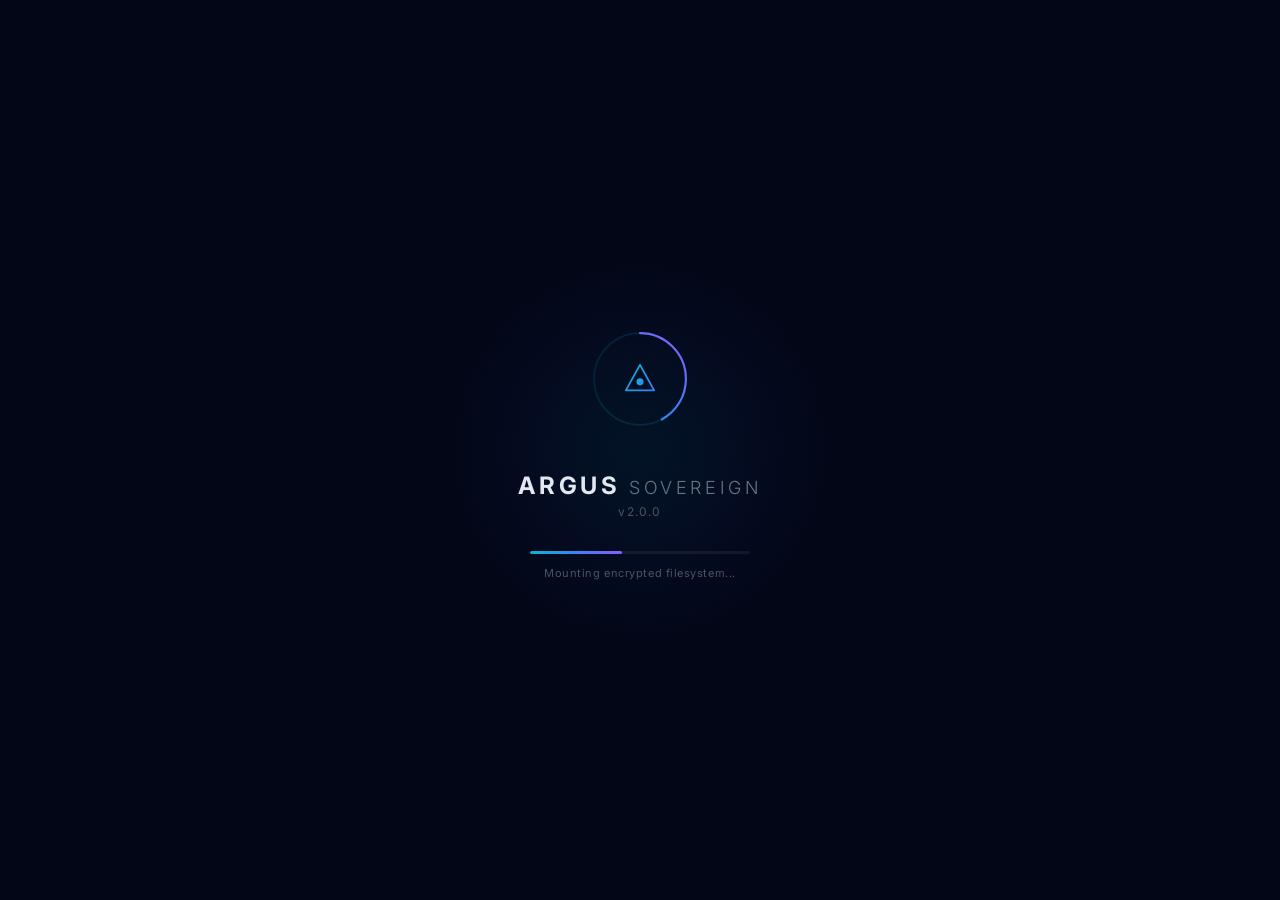
==== commit 98871380: "feat(security): deploy Sovereign Secret Vault with AES-256-GCM and Code Fortress DLP payment/code ar" ====
--- a/os/index.html
+++ b/os/index.html
@@ -18,8 +18,8 @@
         height: 100vh;
       }
     </style>
-    <script type="module" crossorigin src="./assets/index-QH0ZSueT.js"></script>
-    <link rel="stylesheet" crossorigin href="./assets/index-DI8j2hFf.css">
+    <script type="module" crossorigin src="./assets/index-Culh1l8P.js"></script>
+    <link rel="stylesheet" crossorigin href="./assets/index-DN2fFoHN.css">
   </head>
 
   <body>
--- a/os/assets/index-DN2fFoHN.css
+++ b/os/assets/index-DN2fFoHN.css
@@ -0,0 +1 @@
+@import"https://fonts.googleapis.com/css2?family=Inter:wght@300;400;500;600;700;800;900&family=JetBrains+Mono:wght@400;500;600;700&display=swap";._desktop_1hupo_5{position:relative;width:100vw;height:100vh;overflow:hidden;display:flex;flex-direction:column;transition:background .6s ease;-webkit-user-select:none;user-select:none}._wallpaper_1hupo_17{position:absolute;inset:0;background-image:radial-gradient(rgba(255,255,255,.03) 1px,transparent 1px),radial-gradient(rgba(255,255,255,.015) 1px,transparent 1px);background-size:32px 32px;background-position:0 0,16px 16px;pointer-events:none;z-index:1}._iconGrid_1hupo_33{position:absolute;top:24px;left:24px;bottom:calc(var(--taskbar-height) + 20px);display:flex;flex-direction:column;flex-wrap:wrap;gap:12px;max-height:calc(100vh - var(--taskbar-height) - 48px);z-index:2;align-content:flex-start;pointer-events:auto}._shortcut_1hupo_48{width:84px;height:88px;display:flex;flex-direction:column;align-items:center;justify-content:center;gap:6px;padding:8px 4px;border-radius:12px;border:1px solid transparent;cursor:pointer;pointer-events:auto;transition:background .15s ease,border-color .15s ease,box-shadow .15s ease}._shortcut_1hupo_48:hover{background:#ffffff14;border-color:#ffffff1f;box-shadow:0 4px 12px #0000004d}._shortcutSelected_1hupo_70{background:#06b6d42e!important;border-color:#06b6d473!important;box-shadow:0 0 15px #06b6d440!important}._shortcutIcon_1hupo_76{width:44px;height:44px;display:flex;align-items:center;justify-content:center;filter:drop-shadow(0 4px 8px rgba(0,0,0,.4));pointer-events:none}._shortcutIcon_1hupo_76 svg{width:44px;height:44px}._shortcutName_1hupo_91{font-size:11px;font-weight:500;color:var(--fg-default);text-align:center;text-shadow:0 1px 3px rgba(0,0,0,.9),0 2px 8px rgba(0,0,0,.6);word-break:break-word;line-height:1.2;max-width:78px;pointer-events:none}._workspace_1hupo_104{position:absolute;top:0;left:0;right:0;bottom:var(--taskbar-height);z-index:3;pointer-events:none}._snapPreview_1hupo_115{position:absolute;border:2px solid var(--accent-color);background:#06b6d41a;z-index:99998;pointer-events:none;border-radius:12px;transition:all .12s cubic-bezier(.16,1,.3,1);box-shadow:0 0 30px #06b6d440;-webkit-backdrop-filter:blur(10px);backdrop-filter:blur(10px)}._wSpace_1hupo_131{background:radial-gradient(ellipse at 80% 15%,rgba(99,102,241,.25) 0%,transparent 50%),radial-gradient(ellipse at 20% 80%,rgba(139,92,246,.15) 0%,transparent 50%),radial-gradient(circle at 50% 50%,#0f172a,#020617)!important}._wAurora_1hupo_138{background:radial-gradient(ellipse at 70% 20%,rgba(16,185,129,.2) 0%,transparent 45%),radial-gradient(ellipse at 30% 70%,rgba(6,182,212,.15) 0%,transparent 45%),linear-gradient(135deg,#064e3b,#0f172a,#020617)!important}._wForest_1hupo_145{background:radial-gradient(ellipse at 60% 30%,rgba(71,85,105,.3) 0%,transparent 50%),radial-gradient(ellipse at 40% 80%,rgba(30,41,59,.5) 0%,transparent 50%),linear-gradient(135deg,#1e293b,#0f172a 60%,#020617)!important}._wCrimson_1hupo_152{background:radial-gradient(ellipse at 75% 20%,rgba(168,85,247,.25) 0%,transparent 45%),radial-gradient(ellipse at 25% 75%,rgba(236,72,153,.12) 0%,transparent 45%),radial-gradient(circle at 50% 50%,#1e1b4b,#020617)!important}._wOcean_1hupo_159{background:radial-gradient(ellipse at 80% 30%,rgba(6,182,212,.2) 0%,transparent 50%),radial-gradient(ellipse at 20% 60%,rgba(59,130,246,.15) 0%,transparent 50%),linear-gradient(180deg,#0c4a6e,#0f172a 60%,#020617)!important}._wSunset_1hupo_166{background:radial-gradient(ellipse at 70% 25%,rgba(251,146,60,.15) 0%,transparent 45%),radial-gradient(ellipse at 30% 70%,rgba(236,72,153,.12) 0%,transparent 45%),linear-gradient(135deg,#431407,#1e1b4b,#020617)!important}._window_1t8fi_5{position:absolute;display:flex;flex-direction:column;background:#0f172ac7;backdrop-filter:blur(28px) saturate(180%);-webkit-backdrop-filter:blur(28px) saturate(180%);border:1px solid rgba(255,255,255,.08);border-radius:var(--radius-window, 12px);box-shadow:0 12px 36px -8px #0000008c,0 0 0 1px #ffffff0a;transition:border-color .15s ease,box-shadow .15s ease;overflow:hidden;-webkit-user-select:none;user-select:none;pointer-events:auto;will-change:transform,left,top,width,height;animation:_windowFadeIn_1t8fi_1 .18s ease-out forwards}@keyframes _windowFadeIn_1t8fi_1{0%{opacity:0}to{opacity:1}}._active_1t8fi_32{background:#0f172ae0;border:1px solid rgba(6,182,212,.35);box-shadow:0 20px 48px -10px #000000b3,0 0 20px #06b6d426}._maximized_1t8fi_38{top:0!important;left:0!important;width:100%!important;height:calc(100% - var(--taskbar-height))!important;border-radius:0!important;border:none!important}._header_1t8fi_48{height:38px;min-height:38px;display:flex;align-items:center;justify-content:space-between;padding:0 14px;background:#ffffff08;border-bottom:1px solid rgba(255,255,255,.06);cursor:grab}._header_1t8fi_48:active{cursor:grabbing}._title_1t8fi_64{font-size:13px;font-weight:600;letter-spacing:.02em;color:var(--fg-default);overflow:hidden;text-overflow:ellipsis;white-space:nowrap;pointer-events:none}._controls_1t8fi_76{display:flex;align-items:center;gap:8px}._btn_1t8fi_82{width:13px;height:13px;border-radius:50%;border:none;cursor:pointer;display:flex;align-items:center;justify-content:center;font-size:10px;line-height:1;font-weight:700;color:transparent;transition:all .15s ease;padding:0}._header_1t8fi_48:hover ._btn_1t8fi_82{color:#000000b3}._close_1t8fi_103{background:#ff5f56}._close_1t8fi_103:hover{background:#ff3b30;transform:scale(1.1)}._minimize_1t8fi_111{background:#ffbd2e}._minimize_1t8fi_111:hover{background:#fc0;transform:scale(1.1)}._maximize_1t8fi_38{background:#27c93f}._maximize_1t8fi_38:hover{background:#34c759;transform:scale(1.1)}._content_1t8fi_128{flex:1;min-height:0;height:calc(100% - 38px);overflow:hidden;display:flex;flex-direction:column;background:#0a0b1066;color:var(--fg-default)}._resizeHandle_1t8fi_140{position:absolute;background:transparent;z-index:100}._n_1t8fi_146{top:0;left:8px;right:8px;height:6px;cursor:n-resize}._s_1t8fi_147{bottom:0;left:8px;right:8px;height:6px;cursor:s-resize}._e_1t8fi_148{right:0;top:8px;bottom:8px;width:6px;cursor:e-resize}._w_1t8fi_5{left:0;top:8px;bottom:8px;width:6px;cursor:w-resize}._nw_1t8fi_151{top:0;left:0;width:10px;height:10px;cursor:nw-resize}._ne_1t8fi_152{top:0;right:0;width:10px;height:10px;cursor:ne-resize}._sw_1t8fi_153{bottom:0;left:0;width:10px;height:10px;cursor:sw-resize}._se_1t8fi_154{bottom:0;right:0;width:10px;height:10px;cursor:se-resize}._taskbar_idsxr_6{position:absolute;bottom:0;left:0;right:0;height:var(--taskbar-height);display:flex;align-items:center;justify-content:space-between;padding:0 12px;background:linear-gradient(180deg,#ffffff0a,#fff0),#0a0b108c;backdrop-filter:blur(40px) saturate(200%);-webkit-backdrop-filter:blur(40px) saturate(200%);border-top:1px solid rgba(255,255,255,.08);box-shadow:0 -1px #ffffff0a,0 -8px 40px #0000008c,inset 0 1px #ffffff08;z-index:9999;-webkit-user-select:none;user-select:none}._leftSection_idsxr_36{display:flex;align-items:center;gap:10px;min-width:180px}._showDesktop_idsxr_43{width:6px;height:100%;min-height:32px;border-right:1px solid rgba(255,255,255,.06);cursor:pointer;transition:border-color .2s ease}._showDesktop_idsxr_43:hover{border-right-color:#fff3}._logo_idsxr_56{font-size:12px;font-weight:700;letter-spacing:.8px;background:linear-gradient(135deg,#818cf8,#a78bfa 40%,#c084fc);-webkit-background-clip:text;background-clip:text;-webkit-text-fill-color:transparent;opacity:.9;transition:opacity .2s ease}._logo_idsxr_56:hover{opacity:1}._centerDock_idsxr_73{display:flex;align-items:center;gap:2px;background:linear-gradient(180deg,#ffffff0a,#ffffff03),#ffffff08;border:1px solid rgba(255,255,255,.07);padding:4px 8px;border-radius:14px;box-shadow:0 2px 8px #0003,inset 0 1px #ffffff0a}._dockSeparator_idsxr_89{width:1px;height:20px;background:#ffffff14;margin:0 4px;border-radius:1px}._dockItem_idsxr_98{position:relative;display:flex;flex-direction:column;align-items:center;justify-content:center;width:42px;height:42px;border-radius:10px;cursor:pointer;background:transparent;transition:background .15s ease,border-color .15s ease,box-shadow .15s ease,transform .15s ease}._dockItem_idsxr_98:hover{transform:translateY(-2px);background:#ffffff1a;box-shadow:0 4px 14px #0000004d}._dockItem_idsxr_98:active{transform:translateY(0);background:#06b6d426}._dockIcon_idsxr_128{width:22px;height:22px;display:flex;align-items:center;justify-content:center;color:var(--fg-default);opacity:.85;transition:opacity .15s ease}._dockItem_idsxr_98:hover ._dockIcon_idsxr_128{opacity:1}._dockIcon_idsxr_128 svg{width:20px;height:20px;fill:currentColor}._startButton_idsxr_150:hover{background:#6366f126}._startButton_idsxr_150 ._dockIcon_idsxr_128{color:#818cf8;opacity:1}._activeDot_idsxr_164{position:absolute;bottom:1px;width:4px;height:4px;border-radius:50%;background:#ffffff80;transition:all .25s ease}._activeDotActive_idsxr_174{width:16px;height:3px;border-radius:2px;background:var(--accent-color);box-shadow:0 0 8px var(--accent-color),0 0 16px #3b82f64d}._activeDotMinimized_idsxr_182{width:6px;height:3px;border-radius:2px;background:#ffffff4d;box-shadow:none}._badge_idsxr_191{position:absolute;top:4px;right:4px;min-width:14px;height:14px;padding:0 4px;border-radius:7px;background:var(--danger-color);color:#fff;font-size:9px;font-weight:700;display:flex;align-items:center;justify-content:center;box-shadow:0 2px 4px #ef444466;pointer-events:none}._tooltip_idsxr_211{position:absolute;bottom:calc(100% + 8px);left:50%;transform:translate(-50%) translateY(4px);padding:5px 10px;background:#0f172aeb;backdrop-filter:blur(12px);-webkit-backdrop-filter:blur(12px);border:1px solid rgba(255,255,255,.1);border-radius:6px;font-size:11px;font-weight:500;color:var(--fg-default);white-space:nowrap;pointer-events:none;opacity:0;transition:opacity .15s ease,transform .15s ease;box-shadow:0 4px 12px #0000004d;z-index:100000}._dockItem_idsxr_98:hover ._tooltip_idsxr_211{opacity:1;transform:translate(-50%) translateY(0)}._rightSection_idsxr_239{display:flex;align-items:center;justify-content:flex-end;gap:6px;min-width:180px}._trayGroup_idsxr_248{display:flex;align-items:center;gap:2px;padding:4px 8px;border-radius:8px;cursor:pointer;transition:background .15s ease}._trayGroup_idsxr_248:hover{background:#ffffff0f}._trayIcon_idsxr_262{width:16px;height:16px;display:flex;align-items:center;justify-content:center;color:var(--fg-muted);transition:color .15s ease}._trayGroup_idsxr_248:hover ._trayIcon_idsxr_262{color:var(--fg-default)}._trayIcon_idsxr_262 svg{width:14px;height:14px;fill:currentColor}._clockWidget_idsxr_283{display:flex;flex-direction:column;align-items:center;cursor:pointer;padding:4px 10px;border-radius:8px;transition:background .15s ease}._clockWidget_idsxr_283:hover{background:#ffffff0f}._time_idsxr_297{font-size:11px;font-weight:600;color:var(--fg-default);font-variant-numeric:tabular-nums;line-height:1.3;letter-spacing:.3px}._date_idsxr_306{font-size:9px;font-weight:500;color:var(--fg-muted);line-height:1;margin-top:1px}._notifButton_idsxr_315{width:32px;height:32px;display:flex;align-items:center;justify-content:center;border-radius:8px;cursor:pointer;color:var(--fg-muted);transition:background .15s ease,color .15s ease;position:relative}._notifButton_idsxr_315:hover{background:#ffffff0f;color:var(--fg-default)}._notifButton_idsxr_315 svg{width:14px;height:14px;fill:currentColor}._notifDot_idsxr_339{position:absolute;top:6px;right:7px;width:6px;height:6px;border-radius:50%;background:var(--accent-color);box-shadow:0 0 6px var(--accent-color)}._menu_1ygnh_1{position:absolute;bottom:calc(var(--taskbar-height) + 8px);left:50%;transform:translate(-50%);width:440px;height:520px;display:flex;flex-direction:column;border-radius:var(--radius-panel);z-index:99999;background:linear-gradient(180deg,#ffffff0d,#ffffff03),#0f172aa6;backdrop-filter:blur(35px) saturate(180%);-webkit-backdrop-filter:blur(35px) saturate(180%);border:1px solid rgba(255,255,255,.09);box-shadow:0 16px 48px -12px #0009,inset 0 1px #ffffff08;animation:_slideUp_1ygnh_1 .22s cubic-bezier(.16,1,.3,1) forwards}@keyframes _slideUp_1ygnh_1{0%{opacity:0;transform:translate(-50%,20px)}to{opacity:1;transform:translate(-50%)}}._header_1ygnh_39{padding:20px 24px 14px;border-bottom:1px solid rgba(255,255,255,.05)}._search_1ygnh_44{width:100%;padding:10px 16px;background:#ffffff08;border:1px solid rgba(255,255,255,.08);border-radius:var(--radius-control);font-size:13px;color:var(--fg-default);transition:border-color .15s ease,background .15s ease;box-shadow:inset 0 1px 2px #0003}._search_1ygnh_44:focus{border-color:var(--accent-color);background:#ffffff0f;box-shadow:0 0 0 2px #3b82f633,inset 0 1px 2px #0003}._content_1ygnh_63{flex:1;padding:16px 24px;overflow-y:auto;display:flex;flex-direction:column;gap:16px}._sectionHeader_1ygnh_72{display:flex;justify-content:space-between;align-items:center;margin-bottom:2px}._sectionTitle_1ygnh_79{font-size:11px;font-weight:600;text-transform:uppercase;letter-spacing:.5px;color:var(--fg-muted)}._pinnedGrid_1ygnh_88{display:grid;grid-template-columns:repeat(3,1fr);gap:8px}._gridItem_1ygnh_94{display:flex;flex-direction:column;align-items:center;justify-content:center;gap:6px;padding:12px 8px;border-radius:var(--radius-control);cursor:pointer;background:#ffffff05;border:1px solid rgba(255,255,255,.04);transition:all .15s ease}._gridItem_1ygnh_94:hover{background:#ffffff0f;border-color:#ffffff14;transform:translateY(-2px)}._gridItem_1ygnh_94:active{transform:scale(.96)}._gridIcon_1ygnh_118{width:28px;height:28px;display:flex;align-items:center;justify-content:center}._gridIcon_1ygnh_118 svg{width:24px;height:24px;fill:currentColor}._gridLabel_1ygnh_132{font-size:11px;font-weight:500;color:var(--fg-default);text-align:center}._recommendedSection_1ygnh_140{display:flex;flex-direction:column;gap:8px;margin-top:4px}._recList_1ygnh_147{display:flex;flex-direction:column;gap:4px}._recItem_1ygnh_153{display:flex;align-items:center;gap:12px;padding:8px 12px;border-radius:var(--radius-control);cursor:pointer;transition:background .15s ease}._recItem_1ygnh_153:hover{background:#ffffff0d}._recIcon_1ygnh_167{font-size:16px}._recDetails_1ygnh_171{display:flex;flex-direction:column}._recTitle_1ygnh_176{font-size:12px;font-weight:500;color:var(--fg-default)}._recMeta_1ygnh_182{font-size:10px;color:var(--fg-muted);margin-top:1px}._searchResults_1ygnh_189{display:flex;flex-direction:column;gap:4px}._searchItem_1ygnh_195{display:flex;align-items:center;gap:12px;padding:8px 12px;border-radius:var(--radius-control);cursor:pointer;transition:background .15s ease}._searchItem_1ygnh_195:hover{background:#ffffff0d}._appIconContainer_1ygnh_209{width:20px;height:20px;display:flex;align-items:center;justify-content:center}._appIconContainer_1ygnh_209 svg{width:18px;height:18px;fill:currentColor}._appText_1ygnh_223{display:flex;flex-direction:column}._appName_1ygnh_228{font-size:12px;font-weight:500;color:var(--fg-default)}._appDesc_1ygnh_234{font-size:10px;color:var(--fg-muted)}._noResults_1ygnh_239{font-size:12px;color:var(--fg-muted);text-align:center;padding-top:24px}._footer_1ygnh_247{padding:14px 24px;background:#0000002e;border-top:1px solid rgba(255,255,255,.05);display:flex;align-items:center;justify-content:space-between;border-bottom-left-radius:var(--radius-panel);border-bottom-right-radius:var(--radius-panel)}._userProfile_1ygnh_258{display:flex;align-items:center;gap:10px}._avatar_1ygnh_264{width:28px;height:28px;border-radius:50%;background:var(--accent-color);color:#fff;font-size:11px;font-weight:700;display:flex;align-items:center;justify-content:center;box-shadow:0 2px 6px #3b82f64d}._userName_1ygnh_278{font-size:12px;font-weight:500;color:var(--fg-default)}._shutdownBtn_1ygnh_284{background:transparent;border:none;color:var(--fg-muted);cursor:pointer;font-size:14px;padding:6px;border-radius:6px;transition:all .15s ease}._shutdownBtn_1ygnh_284:hover{color:var(--danger-color);background:#ef44441a}._contextMenu_4370p_1{position:absolute;width:170px;background:#0f172ad9;border:1px solid rgba(255,255,255,.08);border-radius:8px;box-shadow:0 10px 25px -5px #00000080;padding:6px 0;z-index:1000000;-webkit-user-select:none;user-select:none}._item_4370p_13{display:flex;align-items:center;gap:10px;padding:8px 14px;font-size:12px;color:var(--fg-default);cursor:pointer;transition:background .15s ease}._item_4370p_13:hover{background:var(--taskbar-item-hover)}._divider_4370p_28{height:1px;background:#ffffff0d;margin:6px 0}._icon_4370p_34{font-size:14px;width:16px;display:inline-block;text-align:center}._panel_1yc3c_1{position:absolute;bottom:calc(var(--taskbar-height) + 8px);right:12px;width:320px;border-radius:var(--radius-panel);display:flex;flex-direction:column;padding:16px;z-index:99999;background:linear-gradient(180deg,#ffffff0d,#ffffff03),#0f172aa6;backdrop-filter:blur(30px) saturate(180%);-webkit-backdrop-filter:blur(30px) saturate(180%);border:1px solid rgba(255,255,255,.09);box-shadow:0 10px 40px -10px #00000080,inset 0 1px #ffffff0a;animation:_slideUp_1yc3c_1 .18s cubic-bezier(.16,1,.3,1) forwards}@keyframes _slideUp_1yc3c_1{0%{opacity:0;transform:translateY(15px)}to{opacity:1;transform:translateY(0)}}._toggles_1yc3c_38{display:grid;grid-template-columns:repeat(2,1fr);gap:8px;margin-bottom:14px}._toggleBtn_1yc3c_45{display:flex;align-items:center;gap:10px;padding:8px 12px;background:#ffffff08;border:1px solid rgba(255,255,255,.06);border-radius:var(--radius-control);cursor:pointer;color:var(--fg-default);transition:all .15s ease}._toggleBtn_1yc3c_45:hover{background:#ffffff12;border-color:#ffffff1a}._activeToggle_1yc3c_63{background:linear-gradient(135deg,#3b82f6,#6366f1)!important;color:#fff!important;border-color:transparent!important;box-shadow:0 4px 12px #3b82f633}._toggleIcon_1yc3c_70{display:flex;align-items:center;justify-content:center;width:16px;height:16px}._toggleLabel_1yc3c_78{font-size:11px;font-weight:500}._sliders_1yc3c_84{display:flex;flex-direction:column;gap:10px;margin-bottom:14px;padding-bottom:14px;border-bottom:1px solid rgba(255,255,255,.06)}._sliderRow_1yc3c_93{display:flex;align-items:center;gap:10px}._sliderIcon_1yc3c_99{color:var(--fg-muted);display:flex;align-items:center;justify-content:center;width:18px;height:18px}._slider_1yc3c_84{flex:1;-webkit-appearance:none;height:4px;border-radius:2px;background:#ffffff1a;outline:none}._slider_1yc3c_84::-webkit-slider-thumb{-webkit-appearance:none;width:12px;height:12px;border-radius:50%;background:#3b82f6;cursor:pointer;transition:transform .1s ease,background-color .1s ease;box-shadow:0 0 4px #00000080}._slider_1yc3c_84::-webkit-slider-thumb:hover{transform:scale(1.2);background:#60a5fa}._sliderValue_1yc3c_133{font-size:10px;color:var(--fg-muted);width:28px;text-align:right;font-variant-numeric:tabular-nums}._calendar_1yc3c_142{background:#00000026;border:1px solid rgba(255,255,255,.04);border-radius:var(--radius-control);padding:10px;margin-bottom:14px;display:flex;flex-direction:column;gap:6px}._calendarHeader_1yc3c_153{font-size:11px;font-weight:600;color:var(--fg-default);padding-left:2px}._calendarWeekdays_1yc3c_160{display:grid;grid-template-columns:repeat(7,1fr);gap:2px;text-align:center}._weekday_1yc3c_167{font-size:9px;font-weight:600;color:var(--fg-muted)}._calendarGrid_1yc3c_173{display:grid;grid-template-columns:repeat(7,1fr);gap:2px}._calDay_1yc3c_179{font-size:10px;display:flex;align-items:center;justify-content:center;height:20px;border-radius:4px;color:var(--fg-default);font-variant-numeric:tabular-nums}._calToday_1yc3c_190{background:var(--accent-color);color:#fff;font-weight:700;box-shadow:0 2px 6px #3b82f64d}._calEmpty_1yc3c_197{visibility:hidden}._wallpaperSection_1yc3c_202{display:flex;flex-direction:column;gap:6px;padding-bottom:12px;border-bottom:1px solid rgba(255,255,255,.06)}._sectionTitle_1yc3c_210{font-size:10px;font-weight:600;color:var(--fg-muted);text-transform:uppercase;letter-spacing:.5px}._wallpaperGrid_1yc3c_218{display:grid;grid-template-columns:repeat(6,1fr);gap:6px}._thumb_1yc3c_224{height:32px;border-radius:6px;cursor:pointer;border:1.5px solid transparent;transition:all .15s ease;box-shadow:inset 0 1px 1px #ffffff1a}._thumb_1yc3c_224:hover{transform:scale(1.08) translateY(-1px)}._activeThumb_1yc3c_237{border-color:var(--accent-color)!important;box-shadow:0 0 8px #3b82f64d}._wSpace_1yc3c_242{background:radial-gradient(circle,#1e1b4b,#020617)}._wAurora_1yc3c_245{background:linear-gradient(135deg,#115e59,#022c22)}._wForest_1yc3c_248{background:linear-gradient(135deg,#1e293b,#020617)}._wCrimson_1yc3c_251{background:radial-gradient(circle,#581c87,#020617)}._wOcean_1yc3c_254{background:linear-gradient(180deg,#0c4a6e,#020617)}._wSunset_1yc3c_257{background:linear-gradient(135deg,#431407,#1e1b4b)}._footer_1yc3c_262{margin-top:10px;display:flex;justify-content:space-between;align-items:center;font-size:10px;color:var(--fg-muted);font-weight:500}._hudContainer_pc13k_3{position:absolute;top:14px;right:20px;z-index:99990;display:flex;flex-direction:column;align-items:flex-end;font-family:var(--font-sans, system-ui, -apple-system, sans-serif);pointer-events:auto}._orbButton_pc13k_16{position:relative;width:52px;height:52px;border-radius:50%;background:radial-gradient(circle at 35% 35%,#06b6d4,#0369a1 45%,#0f172a);border:1.5px solid rgba(6,182,212,.6);cursor:pointer;display:flex;align-items:center;justify-content:center;box-shadow:0 0 20px #06b6d466,inset 0 0 10px #ffffff4d;transition:transform .25s cubic-bezier(.34,1.56,.64,1),box-shadow .25s ease;outline:none}._orbButton_pc13k_16:hover{transform:scale(1.1);box-shadow:0 0 30px #06b6d4b3,inset 0 0 15px #ffffff80}._orbActive_pc13k_37{background:radial-gradient(circle at 35% 35%,#ec4899,#be185d 45%,#0f172a)!important;border-color:#ec4899cc!important;box-shadow:0 0 35px #ec4899cc!important;animation:_pulseOrb_pc13k_1 1.2s infinite alternate ease-in-out}@keyframes _pulseOrb_pc13k_1{0%{transform:scale(1);filter:brightness(1)}to{transform:scale(1.12);filter:brightness(1.3)}}._energyRing_pc13k_50{position:absolute;width:64px;height:64px;border-radius:50%;border:1.5px dashed rgba(6,182,212,.7);pointer-events:none;animation:_rotateRing_pc13k_1 8s linear infinite}@keyframes _rotateRing_pc13k_1{0%{transform:rotate(0)}to{transform:rotate(360deg)}}._orbLabel_pc13k_65{position:absolute;bottom:-20px;font-size:9.5px;font-weight:700;letter-spacing:.08em;color:#38bdf8;text-shadow:0 1px 4px rgba(0,0,0,.8);white-space:nowrap;pointer-events:none}._hologramPanel_pc13k_78{margin-top:14px;width:340px;background:#0f172ad9;backdrop-filter:blur(24px);-webkit-backdrop-filter:blur(24px);border:1px solid rgba(6,182,212,.35);border-radius:18px;padding:16px;box-shadow:0 16px 40px #0009,0 0 30px #06b6d433;display:flex;flex-direction:column;gap:12px;animation:_slideDown_pc13k_1 .25s cubic-bezier(.16,1,.3,1) forwards}@keyframes _slideDown_pc13k_1{0%{opacity:0;transform:translateY(-10px) scale(.96)}to{opacity:1;transform:translateY(0) scale(1)}}._panelHeader_pc13k_99{display:flex;align-items:center;justify-content:space-between;border-bottom:1px solid rgba(255,255,255,.08);padding-bottom:8px}._panelTitle_pc13k_107{font-size:13px;font-weight:800;color:#38bdf8;letter-spacing:.06em;display:flex;align-items:center;gap:6px}._closeBtn_pc13k_117{background:transparent;border:none;color:#94a3b8;font-size:16px;cursor:pointer;padding:2px 6px;border-radius:4px}._closeBtn_pc13k_117:hover{color:#fff;background:#ffffff1a}._visualizerContainer_pc13k_133{display:flex;align-items:center;justify-content:center;gap:4px;height:36px;background:#00000059;border-radius:10px;border:1px solid rgba(6,182,212,.2)}._waveBar_pc13k_144{width:4px;background:linear-gradient(to top,#06b6d4,#38bdf8);border-radius:2px;animation:_waveAnim_pc13k_1 .6s infinite alternate ease-in-out}@keyframes _waveAnim_pc13k_1{0%{height:6px}to{height:28px}}._transcriptBox_pc13k_157{background:#0000004d;border:1px solid rgba(255,255,255,.06);border-radius:10px;padding:10px;font-size:12px;color:#cbd5e1;min-height:48px;line-height:1.45;display:flex;align-items:center}._spokenReplyBox_pc13k_170{background:#06b6d41f;border:1px solid rgba(6,182,212,.3);border-radius:10px;padding:10px;font-size:12px;color:#38bdf8;line-height:1.45;font-style:italic}._quickCommands_pc13k_182{display:flex;flex-wrap:wrap;gap:6px}._commandChip_pc13k_188{background:#ffffff0d;border:1px solid rgba(255,255,255,.1);color:#94a3b8;font-size:11px;padding:4px 8px;border-radius:12px;cursor:pointer;transition:all .15s ease}._commandChip_pc13k_188:hover{background:#06b6d433;color:#38bdf8;border-color:#06b6d466}._controlsRow_pc13k_206{display:flex;gap:8px}._actionBtn_pc13k_211{flex:1;background:linear-gradient(135deg,#06b6d4,#3b82f6);border:none;color:#fff;padding:8px;border-radius:8px;font-size:12px;font-weight:700;cursor:pointer;display:flex;align-items:center;justify-content:center;gap:6px;transition:all .2s ease}._actionBtn_pc13k_211:hover{box-shadow:0 0 15px #06b6d480;transform:translateY(-1px)}._browser_16ljn_1{display:flex;flex-direction:column;height:100%;width:100%;background:#0a0b1066;-webkit-backdrop-filter:blur(12px);backdrop-filter:blur(12px);border-radius:var(--radius-window);overflow:hidden}._header_16ljn_11{display:flex;flex-direction:column;background:var(--panel-bg);border-bottom:1px solid var(--panel-border)}._toolbar_16ljn_17{display:flex;align-items:center;padding:8px 12px;gap:8px}._iconButton_16ljn_23{display:flex;align-items:center;justify-content:center;width:32px;height:32px;border-radius:var(--radius-control);background:transparent;border:none;color:var(--fg-default);cursor:pointer;transition:all .2s}._iconButton_16ljn_23:hover{background:#ffffff1a}._addressBar_16ljn_39{flex:1;display:flex;align-items:center;background:#00000080;border:1px solid rgba(255,255,255,.1);border-radius:16px;padding:0 16px;height:32px}._addressInput_16ljn_49{flex:1;background:transparent;border:none;color:var(--fg-default);font-family:var(--font-system);font-size:14px;outline:none}._tabBar_16ljn_58{display:flex;padding:0 8px;gap:4px;background:#0003}._tab_16ljn_58{display:flex;align-items:center;gap:8px;padding:6px 12px;border-radius:8px 8px 0 0;background:#ffffff0d;color:var(--fg-muted);cursor:pointer;max-width:200px;transition:all .2s}._tabActive_16ljn_76{background:var(--panel-bg);color:var(--fg-default);box-shadow:0 -2px 0 var(--accent-color) inset}._tabTitle_16ljn_81{font-size:13px;white-space:nowrap;overflow:hidden;text-overflow:ellipsis;flex:1}._closeTab_16ljn_88{background:none;border:none;color:inherit;cursor:pointer;border-radius:50%;width:20px;height:20px;display:flex;align-items:center;justify-content:center}._closeTab_16ljn_88:hover{background:#ffffff1a}._content_16ljn_103{flex:1;display:flex;flex-direction:column;position:relative;background:#fff}._iframe_16ljn_110{width:100%;height:100%;border:none}._welcome_16ljn_115{flex:1;display:flex;flex-direction:column;align-items:center;justify-content:center;background:var(--bg-desktop);color:var(--fg-default);text-align:center;padding:32px}._welcome_16ljn_115 h1{font-size:2.5rem;margin-bottom:16px;background:linear-gradient(135deg,var(--accent-color),#8b5cf6);-webkit-background-clip:text;-webkit-text-fill-color:transparent}._links_16ljn_133{display:flex;gap:16px;margin-top:32px}._linkCard_16ljn_138{padding:24px;background:var(--panel-bg);border:1px solid var(--panel-border);border-radius:var(--radius-window);cursor:pointer;transition:all .2s}._linkCard_16ljn_138:hover{transform:translateY(-4px);background:#ffffff1a;box-shadow:0 8px 24px #0006}._terminal_imhs6_1{display:flex;flex-direction:column;height:100%;width:100%;background:#000000d9;-webkit-backdrop-filter:blur(16px);backdrop-filter:blur(16px);border-radius:var(--radius-window);padding:16px;font-family:JetBrains Mono,Fira Code,monospace;color:#10b981;font-size:14px;overflow-y:auto}._history_imhs6_15{display:flex;flex-direction:column}._line_imhs6_19{margin-bottom:4px;word-break:break-all;white-space:pre-wrap}._promptLine_imhs6_24{display:flex;align-items:center}._prompt_imhs6_24{color:#3b82f6;margin-right:8px}._inputWrapper_imhs6_32{display:flex;align-items:center;flex:1}._input_imhs6_32{flex:1;background:transparent;border:none;color:inherit;font-family:inherit;font-size:inherit;outline:none}._neofetch_imhs6_46{color:#3b82f6;white-space:pre}._calculator_16148_1{display:flex;flex-direction:column;height:100%;width:100%;background:#0f172a99;-webkit-backdrop-filter:blur(20px);backdrop-filter:blur(20px);border-radius:var(--radius-window);padding:24px;gap:16px}._display_16148_12{display:flex;flex-direction:column;align-items:flex-end;justify-content:flex-end;background:#0006;border-radius:var(--radius-window);padding:24px;height:120px;border:1px solid var(--panel-border)}._history_16148_23{color:var(--fg-muted);font-size:1.2rem;min-height:1.5rem;margin-bottom:8px}._current_16148_29{color:var(--fg-default);font-size:3rem;font-weight:300;overflow:hidden;text-overflow:ellipsis;white-space:nowrap;max-width:100%}._grid_16148_38{display:grid;grid-template-columns:repeat(4,1fr);gap:12px;flex:1}._button_16148_44{border:none;border-radius:12px;font-size:1.5rem;font-weight:500;cursor:pointer;transition:all .1s cubic-bezier(.4,0,.2,1);display:flex;align-items:center;justify-content:center;background:#ffffff0d;color:var(--fg-default);box-shadow:0 4px 6px #0000001a}._button_16148_44:active{transform:scale(.95)}._button_16148_44:hover{background:#ffffff1a}._operator_16148_64{background:#3b82f633;color:#60a5fa}._operator_16148_64:hover{background:#3b82f64d}._equals_16148_71{background:var(--success-color);color:#fff}._equals_16148_71:hover{background:#059669}._clear_16148_78{color:var(--danger-color)}._zero_16148_81{grid-column:span 2}._container_bym9b_1{display:flex;height:100%;width:100%;background:var(--panel-bg);-webkit-backdrop-filter:blur(12px);backdrop-filter:blur(12px);color:var(--fg-default);overflow:hidden}._sidebar_bym9b_11{width:250px;border-right:1px solid var(--panel-border);display:flex;flex-direction:column;background:#0a0b1033}._sidebarHeader_bym9b_19{padding:16px;border-bottom:1px solid var(--panel-border);display:flex;justify-content:space-between;align-items:center}._sidebarHeader_bym9b_19 h3{margin:0;font-size:14px;font-weight:600;color:var(--fg-muted);text-transform:uppercase;letter-spacing:.5px}._newNoteBtn_bym9b_36{background:var(--accent-color);color:#fff;border:none;border-radius:var(--radius-control);width:28px;height:28px;display:flex;align-items:center;justify-content:center;cursor:pointer;transition:background .2s}._newNoteBtn_bym9b_36:hover{background:var(--accent-hover)}._notesList_bym9b_54{flex:1;overflow-y:auto;padding:8px}._noteItem_bym9b_60{padding:12px;border-radius:var(--radius-control);margin-bottom:4px;cursor:pointer;transition:all .2s;position:relative;display:flex;justify-content:space-between;align-items:flex-start}._noteItem_bym9b_60:hover{background:#ffffff0d}._noteItem_bym9b_60._active_bym9b_76{background:#3b82f626;border:1px solid rgba(59,130,246,.3)}._noteItemContent_bym9b_81{flex:1;overflow:hidden}._noteTitle_bym9b_86{font-weight:500;font-size:14px;margin-bottom:4px;white-space:nowrap;overflow:hidden;text-overflow:ellipsis}._notePreview_bym9b_95{font-size:12px;color:var(--fg-muted);white-space:nowrap;overflow:hidden;text-overflow:ellipsis}._deleteBtn_bym9b_103{opacity:0;background:transparent;border:none;color:var(--danger-color);cursor:pointer;padding:4px;border-radius:4px;transition:opacity .2s,background .2s}._noteItem_bym9b_60:hover ._deleteBtn_bym9b_103{opacity:1}._deleteBtn_bym9b_103:hover{background:#ef44441a}._editor_bym9b_122{flex:1;display:flex;flex-direction:column;padding:24px;background:transparent}._editorHeader_bym9b_130{margin-bottom:16px}._titleInput_bym9b_134{width:100%;font-size:24px;font-weight:700;background:transparent;border:none;color:var(--fg-default);outline:none;margin-bottom:8px;font-family:var(--font-system)}._titleInput_bym9b_134::placeholder{color:var(--fg-muted)}._timestamp_bym9b_150{font-size:12px;color:var(--fg-muted)}._contentInput_bym9b_155{flex:1;width:100%;background:transparent;border:none;color:var(--fg-default);font-family:var(--font-system);font-size:15px;line-height:1.6;resize:none;outline:none}._contentInput_bym9b_155::placeholder{color:var(--fg-muted)}._emptyState_bym9b_172{flex:1;display:flex;align-items:center;justify-content:center;color:var(--fg-muted);font-size:14px}._container_tydk2_1{display:flex;height:100%;width:100%;background:var(--panel-bg);-webkit-backdrop-filter:blur(12px);backdrop-filter:blur(12px);color:var(--fg-default);overflow:hidden}._main_tydk2_11{flex:1;display:flex;flex-direction:column;padding:24px}._albumSection_tydk2_18{flex:1;display:flex;flex-direction:column;align-items:center;justify-content:center;margin-bottom:24px}._albumArt_tydk2_27{width:240px;height:240px;background:linear-gradient(135deg,#3b82f6,#8b5cf6,#ec4899);border-radius:16px;display:flex;align-items:center;justify-content:center;box-shadow:0 10px 30px #0000004d;margin-bottom:24px;color:#fff}._songInfo_tydk2_40{text-align:center}._songTitle_tydk2_44{font-size:24px;font-weight:700;margin-bottom:8px}._artistName_tydk2_50{font-size:16px;color:var(--fg-muted)}._controlsSection_tydk2_55{padding:0 24px}._progressContainer_tydk2_59{display:flex;align-items:center;gap:12px;margin-bottom:24px}._time_tydk2_66{font-size:12px;color:var(--fg-muted);font-variant-numeric:tabular-nums;min-width:40px}._progressBar_tydk2_73{flex:1;height:6px;background:#ffffff1a;border-radius:3px;cursor:pointer;position:relative;overflow:hidden}._progressFill_tydk2_83{position:absolute;left:0;top:0;bottom:0;background:var(--accent-color);border-radius:3px;transition:width .1s linear}._buttons_tydk2_93{display:flex;align-items:center;justify-content:center;gap:24px;margin-bottom:24px}._controlBtn_tydk2_101{background:transparent;border:none;color:var(--fg-default);cursor:pointer;display:flex;align-items:center;justify-content:center;transition:color .2s,transform .1s}._controlBtn_tydk2_101:hover{color:var(--accent-color);transform:scale(1.1)}._playBtn_tydk2_117{width:56px;height:56px;border-radius:28px;background:var(--accent-color);color:#fff}._playBtn_tydk2_117:hover{background:var(--accent-hover);color:#fff}._volumeContainer_tydk2_130{display:flex;align-items:center;gap:12px;max-width:200px;margin:0 auto}._volumeBar_tydk2_138{flex:1;height:4px;background:#ffffff1a;border-radius:2px;position:relative}._volumeFill_tydk2_146{position:absolute;left:0;top:0;bottom:0;background:var(--fg-muted);border-radius:2px;width:70%}._playlist_tydk2_156{width:300px;border-left:1px solid var(--panel-border);background:#0a0b1033;display:flex;flex-direction:column}._playlistHeader_tydk2_164{padding:16px;border-bottom:1px solid var(--panel-border);font-size:14px;font-weight:600;color:var(--fg-muted);text-transform:uppercase;letter-spacing:.5px}._trackList_tydk2_174{flex:1;overflow-y:auto;padding:8px}._trackItem_tydk2_180{display:flex;align-items:center;padding:12px;border-radius:var(--radius-control);cursor:pointer;transition:background .2s;gap:12px}._trackItem_tydk2_180:hover{background:#ffffff0d}._trackItem_tydk2_180._active_tydk2_194{background:#3b82f626}._trackNum_tydk2_198{width:20px;font-size:12px;color:var(--fg-muted);text-align:right}._trackInfo_tydk2_205{flex:1;overflow:hidden}._trackTitle_tydk2_210{font-size:14px;font-weight:500;white-space:nowrap;overflow:hidden;text-overflow:ellipsis;margin-bottom:4px}._trackArtist_tydk2_219{font-size:12px;color:var(--fg-muted);white-space:nowrap;overflow:hidden;text-overflow:ellipsis}._trackDuration_tydk2_227{font-size:12px;color:var(--fg-muted);font-variant-numeric:tabular-nums}._container_ipnow_1{display:flex;height:100%;width:100%;background:var(--panel-bg);-webkit-backdrop-filter:blur(12px);backdrop-filter:blur(12px);color:var(--fg-default);overflow:hidden}._sidebar_ipnow_11{width:220px;border-right:1px solid var(--panel-border);background:#0a0b1033;display:flex;flex-direction:column}._sidebarTitle_ipnow_19{padding:16px;font-size:14px;font-weight:600;color:var(--fg-muted);text-transform:uppercase;letter-spacing:.5px;border-bottom:1px solid var(--panel-border)}._folderList_ipnow_29{padding:12px 8px}._folderItem_ipnow_33{display:flex;align-items:center;gap:12px;padding:10px 12px;border-radius:var(--radius-control);cursor:pointer;color:var(--fg-muted);transition:all .2s}._folderItem_ipnow_33:hover{background:#ffffff0d;color:var(--fg-default)}._folderItem_ipnow_33._active_ipnow_49{background:#3b82f626;color:var(--accent-color)}._main_ipnow_54{flex:1;display:flex;flex-direction:column}._toolbar_ipnow_60{height:56px;border-bottom:1px solid var(--panel-border);display:flex;align-items:center;padding:0 16px;gap:16px}._searchBox_ipnow_69{flex:1;display:flex;align-items:center;background:#ffffff0d;border-radius:var(--radius-control);padding:0 12px;height:32px;border:1px solid transparent;transition:border-color .2s}._searchBox_ipnow_69:focus-within{border-color:var(--accent-color)}._searchInput_ipnow_85{flex:1;background:transparent;border:none;outline:none;color:var(--fg-default);margin-left:8px;font-size:14px}._toolbarActions_ipnow_95{display:flex;gap:8px}._iconBtn_ipnow_100{background:transparent;border:1px solid var(--panel-border);color:var(--fg-default);width:32px;height:32px;border-radius:var(--radius-control);display:flex;align-items:center;justify-content:center;cursor:pointer;transition:all .2s}._iconBtn_ipnow_100:hover{background:#ffffff1a}._gallery_ipnow_118{flex:1;overflow-y:auto;padding:16px;display:grid;grid-template-columns:repeat(auto-fill,minmax(180px,1fr));gap:16px;align-content:start}._gallery_ipnow_118._listView_ipnow_128{display:flex;flex-direction:column}._photoItem_ipnow_133{position:relative;border-radius:8px;overflow:hidden;cursor:pointer;aspect-ratio:1;box-shadow:0 4px 6px #0000001a;transition:transform .2s,box-shadow .2s}._listView_ipnow_128 ._photoItem_ipnow_133{aspect-ratio:auto;height:64px;display:flex;align-items:center}._photoItem_ipnow_133:hover{transform:translateY(-2px);box-shadow:0 6px 12px #0003}._thumbnail_ipnow_155{width:100%;height:100%;display:flex;align-items:center;justify-content:center}._listView_ipnow_128 ._thumbnail_ipnow_155{width:64px;height:64px}._overlay_ipnow_168{position:absolute;bottom:0;left:0;right:0;padding:12px;background:linear-gradient(transparent,#000c);color:#fff;opacity:0;transition:opacity .2s}._listView_ipnow_128 ._overlay_ipnow_168{position:static;opacity:1;background:transparent;color:var(--fg-default);padding:0 16px}._photoItem_ipnow_133:hover ._overlay_ipnow_168{opacity:1}._photoName_ipnow_192{font-size:13px;font-weight:500;white-space:nowrap;overflow:hidden;text-overflow:ellipsis}._lightbox_ipnow_200{position:fixed;inset:0;background:#000000e6;z-index:1000;display:flex;flex-direction:column;-webkit-backdrop-filter:blur(8px);backdrop-filter:blur(8px)}._lightboxHeader_ipnow_213{padding:16px 24px;display:flex;justify-content:flex-end}._closeBtn_ipnow_219{background:#ffffff1a;border:none;color:#fff;width:40px;height:40px;border-radius:20px;display:flex;align-items:center;justify-content:center;cursor:pointer;transition:background .2s}._closeBtn_ipnow_219:hover{background:#fff3}._lightboxContent_ipnow_237{flex:1;display:flex;align-items:center;justify-content:center;position:relative;padding:0 80px}._navBtn_ipnow_246{position:absolute;top:50%;transform:translateY(-50%);background:#ffffff1a;border:none;color:#fff;width:48px;height:48px;border-radius:24px;display:flex;align-items:center;justify-content:center;cursor:pointer;transition:background .2s}._navBtn_ipnow_246:hover{background:#fff3}._navPrev_ipnow_267{left:24px}._navNext_ipnow_271{right:24px}._fullImage_ipnow_275{width:100%;height:100%;max-width:800px;max-height:60vh;border-radius:12px;box-shadow:0 10px 40px #00000080}._lightboxFooter_ipnow_284{padding:24px;text-align:center;color:#fff}._lightboxTitle_ipnow_290{font-size:18px;font-weight:600;margin-bottom:4px}._lightboxDate_ipnow_296{font-size:14px;color:#fff9}._container_1m3kx_3{display:flex;flex-direction:column;height:100%;min-height:420px;gap:12px;color:var(--fg-default, #f1f5f9);box-sizing:border-box;font-family:var(--font-sans, system-ui, -apple-system, sans-serif)}._statusBar_1m3kx_15{display:flex;align-items:center;gap:10px;background:#0f172ab3;backdrop-filter:blur(16px);-webkit-backdrop-filter:blur(16px);border:1px solid rgba(255,255,255,.08);padding:8px 14px;border-radius:12px;box-shadow:0 4px 12px #0003}._statusDot_1m3kx_28{width:9px;height:9px;border-radius:50%;flex-shrink:0}._statusDotReady_1m3kx_35{background:#10b981;box-shadow:0 0 8px #10b981}._statusDotOffline_1m3kx_40{background:#ef4444;box-shadow:0 0 8px #ef4444}._statusInfo_1m3kx_45{flex:1;display:flex;align-items:center;gap:8px}._statusTitle_1m3kx_52{font-weight:700;font-size:11.5px;letter-spacing:.05em;color:#38bdf8}._statusSub_1m3kx_59{font-size:11px;color:var(--fg-muted, #94a3b8)}._modeBadge_1m3kx_64{font-size:10px;font-weight:700;padding:3px 8px;border-radius:6px;background:#06b6d426;color:#06b6d4;border:1px solid rgba(6,182,212,.35);letter-spacing:.04em}._toolButtons_1m3kx_75{display:flex;align-items:center;gap:6px}._toolBtn_1m3kx_81{background:transparent;border:1px solid rgba(255,255,255,.1);color:var(--fg-muted, #94a3b8);padding:4px 8px;border-radius:6px;font-size:11px;cursor:pointer;display:flex;align-items:center;gap:4px;transition:all .15s ease}._toolBtn_1m3kx_81:hover{background:#ffffff14;color:#fff;border-color:#fff3}._toolBtnActive_1m3kx_101{background:#6366f140!important;color:#818cf8!important;border-color:#6366f180!important}._messagesFeed_1m3kx_108{flex:1;border-radius:14px;background:#0a0f1e99;border:1px solid rgba(255,255,255,.06);padding:16px;display:flex;flex-direction:column;gap:12px;overflow-y:auto;box-shadow:inset 0 2px 8px #0000004d}._welcomeCard_1m3kx_122{text-align:center;padding:24px 16px;margin:auto;max-width:520px}._welcomeIcon_1m3kx_129{width:48px;height:48px;margin:0 auto 12px;border-radius:14px;background:radial-gradient(circle,#3b82f6,#1e1b4b);display:flex;align-items:center;justify-content:center;box-shadow:0 0 20px #3b82f666}._welcomeTitle_1m3kx_141{font-size:16px;font-weight:700;color:#f8fafc;margin-bottom:6px}._welcomeDesc_1m3kx_148{font-size:12.5px;color:#94a3b8;margin-bottom:18px;line-height:1.5}._chipsGrid_1m3kx_155{display:flex;flex-wrap:wrap;gap:8px;justify-content:center}._promptChip_1m3kx_162{background:#ffffff0a;border:1px solid rgba(255,255,255,.1);color:#cbd5e1;padding:6px 12px;border-radius:16px;font-size:11.5px;cursor:pointer;transition:all .15s ease}._promptChip_1m3kx_162:hover{background:#06b6d426;border-color:#06b6d466;color:#38bdf8;transform:translateY(-1px)}._messageBubble_1m3kx_181{padding:10px 15px;border-radius:14px;max-width:85%;font-size:13px;line-height:1.6;white-space:pre-wrap;word-break:break-word;animation:_fadeIn_1m3kx_1 .2s ease forwards}._userBubble_1m3kx_192{align-self:flex-end;background:linear-gradient(135deg,#2563eb,#6366f1);color:#fff;border-bottom-right-radius:4px;box-shadow:0 4px 14px #2563eb4d}._assistantBubble_1m3kx_200{align-self:flex-start;background:#ffffff0d;border:1px solid rgba(255,255,255,.08);color:#f1f5f9;border-bottom-left-radius:4px}._copilotBubble_1m3kx_208{align-self:flex-start;background:#06b6d41a;border:1px solid rgba(6,182,212,.3);color:#38bdf8;border-radius:10px}._cursorPulse_1m3kx_216{display:inline-block;width:6px;height:14px;background:#38bdf8;margin-left:4px;vertical-align:middle;animation:_blink_1m3kx_1 .8s infinite}@keyframes _blink_1m3kx_1{0%,to{opacity:1}50%{opacity:0}}@keyframes _fadeIn_1m3kx_1{0%{opacity:0;transform:translateY(4px)}to{opacity:1;transform:translateY(0)}}._inputArea_1m3kx_237{display:flex;gap:8px;align-items:flex-end;background:#0f172a99;backdrop-filter:blur(16px);-webkit-backdrop-filter:blur(16px);border:1px solid rgba(255,255,255,.08);padding:8px 10px;border-radius:14px}._textInput_1m3kx_249{flex:1;background:transparent;border:none;color:#f8fafc;font-family:inherit;font-size:13px;line-height:1.5;resize:none;outline:none;max-height:120px;padding:4px 6px}._textInput_1m3kx_249::placeholder{color:#64748b}._sendBtn_1m3kx_267{background:linear-gradient(135deg,#06b6d4,#3b82f6);border:none;border-radius:10px;width:36px;height:36px;display:flex;align-items:center;justify-content:center;color:#fff;cursor:pointer;transition:all .2s ease;flex-shrink:0}._sendBtn_1m3kx_267:hover:not(:disabled){transform:scale(1.05);box-shadow:0 0 15px #06b6d480}._sendBtn_1m3kx_267:disabled{opacity:.4;cursor:not-allowed}._micBtn_1m3kx_292{background:#ffffff0f;border:1px solid rgba(255,255,255,.1);border-radius:10px;width:36px;height:36px;display:flex;align-items:center;justify-content:center;color:#94a3b8;cursor:pointer;transition:all .2s ease;flex-shrink:0}._micBtn_1m3kx_292:hover{background:#ffffff1f;color:#fff}._micBtnActive_1m3kx_312{background:#ef444433!important;border-color:#ef4444!important;color:#ef4444!important;animation:_pulse_1m3kx_1 1s infinite alternate}@keyframes _pulse_1m3kx_1{0%{transform:scale(1);box-shadow:0 0 4px #ef4444}to{transform:scale(1.08);box-shadow:0 0 16px #ef4444}}._weatherApp_froo3_1{display:flex;flex-direction:column;height:100%;width:100%;padding:18px;background:radial-gradient(circle at top right,rgba(59,130,246,.15),transparent 70%),radial-gradient(circle at bottom left,rgba(147,51,234,.1),transparent 70%),#0a0c14bf;color:var(--fg-default, #f3f4f6);overflow-y:auto;gap:16px;box-sizing:border-box}._searchBar_froo3_16{display:flex;gap:8px;align-items:center;position:relative}._searchInput_froo3_23{flex:1;padding:10px 14px;background:#ffffff0d;border:1px solid rgba(255,255,255,.1);border-radius:10px;color:#fff;font-size:13px;outline:none;transition:all .2s ease}._searchInput_froo3_23:focus{border-color:#6366f180;background:#ffffff14;box-shadow:0 0 12px #6366f133}._unitToggle_froo3_41{padding:8px 12px;background:#ffffff0f;border:1px solid rgba(255,255,255,.1);border-radius:8px;color:#a5b4fc;font-size:12px;font-weight:700;cursor:pointer;transition:all .2s ease}._unitToggle_froo3_41:hover{background:#6366f133}._searchResults_froo3_57{position:absolute;top:100%;left:0;right:60px;background:#141623f2;border:1px solid rgba(255,255,255,.12);border-radius:8px;margin-top:4px;z-index:50;box-shadow:0 10px 25px #00000080;-webkit-backdrop-filter:blur(16px);backdrop-filter:blur(16px);overflow:hidden}._searchResultItem_froo3_72{padding:8px 12px;font-size:13px;cursor:pointer;display:flex;justify-content:space-between;transition:background .15s ease}._searchResultItem_froo3_72:hover{background:#6366f140;color:#fff}._mainCard_froo3_86{background:#ffffff08;border:1px solid rgba(255,255,255,.08);border-radius:16px;padding:20px;display:flex;justify-content:space-between;align-items:center;position:relative;overflow:hidden;-webkit-backdrop-filter:blur(12px);backdrop-filter:blur(12px)}._cityName_froo3_99{font-size:24px;font-weight:800;letter-spacing:-.02em}._countryName_froo3_105{font-size:12px;color:var(--fg-muted, #9ca3af);margin-top:2px}._conditionText_froo3_111{font-size:14px;color:#93c5fd;font-weight:600;margin-top:6px}._tempDisplay_froo3_118{font-size:52px;font-weight:900;line-height:1;background:linear-gradient(135deg,#fff,#93c5fd);-webkit-background-clip:text;-webkit-text-fill-color:transparent}._feelsLike_froo3_127{font-size:11.5px;color:var(--fg-muted, #9ca3af);margin-top:6px;text-align:right}._metricsGrid_froo3_134{display:grid;grid-template-columns:repeat(4,1fr);gap:10px}._metricCard_froo3_140{background:#ffffff06;border:1px solid rgba(255,255,255,.06);border-radius:10px;padding:12px;display:flex;flex-direction:column;gap:4px}._metricLabel_froo3_150{font-size:11px;color:var(--fg-muted, #9ca3af);text-transform:uppercase;letter-spacing:.05em}._metricValue_froo3_157{font-size:15px;font-weight:700;color:#e2e8f0}._hourlySection_froo3_163{display:flex;flex-direction:column;gap:8px}._sectionTitle_froo3_169{font-size:13px;font-weight:700;color:var(--fg-muted, #9ca3af);text-transform:uppercase;letter-spacing:.05em}._hourlyList_froo3_177{display:flex;gap:8px;overflow-x:auto;padding-bottom:4px}._hourlyCard_froo3_184{background:#ffffff08;border:1px solid rgba(255,255,255,.06);border-radius:10px;padding:10px 14px;display:flex;flex-direction:column;align-items:center;gap:6px;min-width:65px}._hourlyTime_froo3_196{font-size:11px;color:var(--fg-muted, #9ca3af)}._hourlyTemp_froo3_201{font-size:13px;font-weight:700}._dailyList_froo3_206{display:flex;flex-direction:column;gap:6px}._dailyRow_froo3_212{background:#ffffff06;border:1px solid rgba(255,255,255,.05);border-radius:8px;padding:10px 14px;display:flex;align-items:center;justify-content:space-between}._dailyDay_froo3_222{font-size:13px;font-weight:600;width:90px}._dailyCondition_froo3_228{font-size:12px;color:var(--fg-muted, #9ca3af);flex:1;text-align:center}._dailyTemps_froo3_235{font-size:13px;font-weight:700;display:flex;gap:8px}._dailyMin_froo3_242{color:var(--fg-muted, #9ca3af);font-weight:500}._quickCities_froo3_247{display:flex;gap:6px;flex-wrap:wrap}._quickCityBtn_froo3_253{padding:4px 10px;background:#ffffff0a;border:1px solid rgba(255,255,255,.08);border-radius:6px;color:var(--fg-muted, #9ca3af);font-size:11px;cursor:pointer;transition:all .15s ease}._quickCityBtn_froo3_253:hover,._quickCityBtn_froo3_253._active_froo3_264{background:#6366f133;border-color:#6366f166;color:#a5b4fc}._appStore_1hw8r_1{display:flex;flex-direction:column;height:100%;width:100%;padding:20px;background:radial-gradient(circle at top left,rgba(99,102,241,.15),transparent 70%),#0a0b14d9;color:var(--fg-default, #f3f4f6);overflow-y:auto;gap:18px;box-sizing:border-box}._header_1hw8r_15{display:flex;justify-content:space-between;align-items:center;gap:16px;flex-wrap:wrap}._title_1hw8r_23{font-size:22px;font-weight:800;letter-spacing:-.02em;background:linear-gradient(135deg,#fff,#a5b4fc);-webkit-background-clip:text;-webkit-text-fill-color:transparent}._subtitle_1hw8r_32{font-size:12px;color:var(--fg-muted, #9ca3af);margin-top:2px}._searchInput_1hw8r_38{padding:8px 14px;background:#ffffff0d;border:1px solid rgba(255,255,255,.1);border-radius:8px;color:#fff;font-size:13px;outline:none;width:220px;transition:all .2s ease}._searchInput_1hw8r_38:focus{border-color:#6366f180;background:#ffffff14}._categoryBar_1hw8r_55{display:flex;gap:8px;overflow-x:auto;padding-bottom:2px}._categoryBtn_1hw8r_62{padding:6px 14px;background:#ffffff0a;border:1px solid rgba(255,255,255,.08);border-radius:8px;color:var(--fg-muted, #9ca3af);font-size:12px;font-weight:600;cursor:pointer;white-space:nowrap;transition:all .15s ease}._categoryBtn_1hw8r_62:hover,._categoryBtn_1hw8r_62._active_1hw8r_75{background:#6366f133;border-color:#6366f166;color:#a5b4fc}._banner_1hw8r_81{background:linear-gradient(135deg,#4f46e540,#9333ea40);border:1px solid rgba(99,102,241,.3);border-radius:14px;padding:20px;display:flex;justify-content:space-between;align-items:center;-webkit-backdrop-filter:blur(12px);backdrop-filter:blur(12px)}._bannerTag_1hw8r_92{font-size:11px;font-weight:700;text-transform:uppercase;color:#34d399;letter-spacing:.05em;margin-bottom:4px}._bannerTitle_1hw8r_101{font-size:18px;font-weight:800}._bannerDesc_1hw8r_106{font-size:12px;color:var(--fg-muted, #9ca3af);max-width:420px;margin-top:4px}._grid_1hw8r_113{display:grid;grid-template-columns:repeat(auto-fill,minmax(260px,1fr));gap:14px}._appCard_1hw8r_119{background:#ffffff06;border:1px solid rgba(255,255,255,.07);border-radius:12px;padding:16px;display:flex;flex-direction:column;gap:12px;transition:all .2s ease;-webkit-backdrop-filter:blur(8px);backdrop-filter:blur(8px)}._appCard_1hw8r_119:hover{background:#ffffff0a;border-color:#6366f14d;transform:translateY(-2px);box-shadow:0 8px 20px #0000004d}._cardHeader_1hw8r_138{display:flex;gap:12px;align-items:center}._appIcon_1hw8r_144{width:42px;height:42px;border-radius:10px;display:flex;align-items:center;justify-content:center;font-size:20px;background:#6366f126;border:1px solid rgba(99,102,241,.3);flex-shrink:0}._appName_1hw8r_157{font-size:14px;font-weight:700;color:#fff}._appCategory_1hw8r_163{font-size:11px;color:var(--fg-muted, #9ca3af)}._appDesc_1hw8r_168{font-size:12px;color:var(--fg-muted, #9ca3af);line-height:1.4;flex:1}._cardFooter_1hw8r_175{display:flex;justify-content:space-between;align-items:center;padding-top:8px;border-top:1px solid rgba(255,255,255,.05)}._rating_1hw8r_183{font-size:11.5px;color:#fbbf24;font-weight:600;display:flex;align-items:center;gap:4px}._installBtn_1hw8r_192{padding:6px 14px;border-radius:6px;font-size:12px;font-weight:700;cursor:pointer;border:none;background:linear-gradient(135deg,#4f46e5,#6366f1);color:#fff;transition:all .15s ease}._installBtn_1hw8r_192:hover{opacity:.9;transform:scale(1.02)}._installBtn_1hw8r_192._installed_1hw8r_209{background:#10b98126;border:1px solid rgba(16,185,129,.3);color:#34d399}._installBtn_1hw8r_192._installing_1hw8r_215{background:#f59e0b26;border:1px solid rgba(245,158,11,.3);color:#fbbf24}._container_d3cy9_1{display:flex;flex-direction:column;height:100%;background:#090d16;color:#f1f5f9;font-family:-apple-system,BlinkMacSystemFont,Segoe UI,Roboto,sans-serif;overflow:hidden;-webkit-user-select:none;user-select:none}._header_d3cy9_12{padding:16px 20px;background:#ffffff05;border-bottom:1px solid rgba(255,255,255,.08);display:flex;justify-content:space-between;align-items:center}._titleArea_d3cy9_21{display:flex;align-items:center;gap:10px}._title_d3cy9_21{margin:0;font-size:1.1rem;font-weight:700;color:#f8fafc}._tabRow_d3cy9_34{display:flex;gap:6px;padding:8px 20px;background:#0000004d;border-bottom:1px solid rgba(255,255,255,.05)}._tabBtn_d3cy9_42{background:none;border:none;color:#94a3b8;font-size:.8rem;font-weight:600;padding:6px 14px;border-radius:6px;cursor:pointer;transition:all .15s}._tabBtn_d3cy9_42:hover{color:#fff;background:#ffffff0d}._tabActive_d3cy9_59{color:#60a5fa;background:#3b82f626}._metricsGrid_d3cy9_64{display:grid;grid-template-columns:repeat(4,1fr);gap:12px;padding:16px 20px;background:#ffffff03;border-bottom:1px solid rgba(255,255,255,.06)}._metricCard_d3cy9_73{background:#ffffff08;border:1px solid rgba(255,255,255,.07);border-radius:10px;padding:12px 14px;display:flex;flex-direction:column;gap:4px}._metricLabel_d3cy9_83{font-size:.7rem;text-transform:uppercase;letter-spacing:.05em;color:#94a3b8}._metricValue_d3cy9_90{font-size:1.3rem;font-weight:700;color:#fff}._progressBar_d3cy9_96{height:4px;background:#ffffff1a;border-radius:2px;overflow:hidden;margin-top:4px}._progressFill_d3cy9_104{height:100%;border-radius:2px;transition:width .4s ease}._tableContainer_d3cy9_110{flex:1;overflow-y:auto;padding:0}._processTable_d3cy9_116{width:100%;border-collapse:collapse;font-size:.8rem;text-align:left}._processTable_d3cy9_116 th{position:sticky;top:0;background:#0f172a;color:#94a3b8;font-weight:600;font-size:.72rem;text-transform:uppercase;letter-spacing:.05em;padding:10px 16px;border-bottom:1px solid rgba(255,255,255,.08);z-index:2}._processTable_d3cy9_116 td{padding:10px 16px;border-bottom:1px solid rgba(255,255,255,.03);color:#cbd5e1}._processRow_d3cy9_143{cursor:pointer;transition:background .15s}._processRow_d3cy9_143:hover{background:#ffffff0a}._selectedRow_d3cy9_152{background:#3b82f62e!important}._processName_d3cy9_156{display:flex;align-items:center;gap:10px;font-weight:500;color:#fff}._processIcon_d3cy9_164{width:24px;height:24px;border-radius:6px;display:flex;align-items:center;justify-content:center;font-size:.7rem;font-weight:700}._statusPill_d3cy9_175{display:inline-block;padding:2px 8px;border-radius:12px;font-size:.7rem;font-weight:600}._statusRunning_d3cy9_183{background:#10b98126;color:#34d399}._statusIdle_d3cy9_188{background:#94a3b826;color:#94a3b8}._footer_d3cy9_193{padding:12px 20px;background:#0006;border-top:1px solid rgba(255,255,255,.06);display:flex;justify-content:space-between;align-items:center}._footerInfo_d3cy9_202{font-size:.75rem;color:#64748b}._endTaskBtn_d3cy9_207{background:linear-gradient(135deg,#ef4444,#dc2626);color:#fff;border:none;padding:6px 14px;border-radius:6px;font-size:.8rem;font-weight:600;cursor:pointer;transition:all .2s}._endTaskBtn_d3cy9_207:disabled{opacity:.4;cursor:not-allowed}._endTaskBtn_d3cy9_207:hover:not(:disabled){opacity:.9}._container_1dhdu_1{display:flex;flex-direction:column;height:100%;background:#0f172a;color:#f8fafc;font-family:-apple-system,BlinkMacSystemFont,Segoe UI,Roboto,sans-serif;overflow:hidden}._toolbar_1dhdu_11{display:flex;justify-content:space-between;align-items:center;padding:10px 16px;background:#ffffff08;border-bottom:1px solid rgba(255,255,255,.08)}._toolGroup_1dhdu_20{display:flex;gap:6px;align-items:center}._toolBtn_1dhdu_26{background:#ffffff0d;border:1px solid rgba(255,255,255,.08);color:#cbd5e1;padding:6px 10px;border-radius:6px;font-size:.75rem;font-weight:600;cursor:pointer;display:inline-flex;align-items:center;gap:4px;transition:all .15s}._toolBtn_1dhdu_26:hover{background:#ffffff1f;color:#fff}._aiBtn_1dhdu_46{background:linear-gradient(135deg,#8b5cf6,#ec4899);color:#fff;border:none;box-shadow:0 2px 8px #8b5cf64d}._aiBtn_1dhdu_46:hover{opacity:.9}._mainArea_1dhdu_57{display:flex;flex:1;overflow:hidden}._editorPane_1dhdu_63{flex:1;display:flex;flex-direction:column;border-right:1px solid rgba(255,255,255,.08)}._textarea_1dhdu_70{flex:1;width:100%;background:transparent;border:none;outline:none;resize:none;padding:18px 20px;color:#f1f5f9;font-family:JetBrains Mono,Fira Code,Menlo,monospace;font-size:.88rem;line-height:1.6}._previewPane_1dhdu_84{flex:1;padding:20px 24px;overflow-y:auto;background:#00000026;line-height:1.7}._previewPane_1dhdu_84 h1{font-size:1.5rem;margin:0 0 12px;color:#60a5fa;border-bottom:1px solid rgba(255,255,255,.1);padding-bottom:8px}._previewPane_1dhdu_84 h2{font-size:1.25rem;margin:16px 0 8px;color:#a78bfa}._previewPane_1dhdu_84 p{margin:0 0 12px;color:#cbd5e1}._previewPane_1dhdu_84 code{background:#ffffff14;padding:2px 6px;border-radius:4px;font-family:monospace;color:#f472b6}._previewPane_1dhdu_84 pre{background:#090d16;border:1px solid rgba(255,255,255,.08);padding:14px;border-radius:8px;overflow-x:auto}._previewPane_1dhdu_84 blockquote{border-left:3px solid #3b82f6;margin:12px 0;padding-left:12px;color:#94a3b8}._statusBar_1dhdu_134{padding:8px 16px;background:#0000004d;border-top:1px solid rgba(255,255,255,.06);display:flex;justify-content:space-between;font-size:.72rem;color:#64748b}._container_wg69i_1{display:flex;flex-direction:column;height:100%;background:radial-gradient(circle at 50% 0%,#1e293bb3,#0f172af2);color:#f8fafc;font-family:-apple-system,BlinkMacSystemFont,Segoe UI,Roboto,sans-serif;overflow:hidden;-webkit-user-select:none;user-select:none}._header_wg69i_12{padding:24px 28px 16px;border-bottom:1px solid rgba(255,255,255,.08);display:flex;justify-content:space-between;align-items:center}._titleArea_wg69i_20{display:flex;align-items:center;gap:14px}._iconBadge_wg69i_26{width:44px;height:44px;border-radius:12px;background:linear-gradient(135deg,#3b82f6,#8b5cf6);display:flex;align-items:center;justify-content:center;box-shadow:0 8px 16px #3b82f640}._iconBadge_wg69i_26 svg{width:24px;height:24px;fill:#fff}._title_wg69i_20{margin:0;font-size:1.25rem;font-weight:700;letter-spacing:-.02em}._subtitle_wg69i_50{margin:2px 0 0;font-size:.8rem;color:#94a3b8}._content_wg69i_56{flex:1;padding:28px;overflow-y:auto;display:flex;flex-direction:column;gap:20px}._card_wg69i_65{background:#ffffff08;border:1px solid rgba(255,255,255,.07);border-radius:16px;padding:20px 24px;-webkit-backdrop-filter:blur(12px);backdrop-filter:blur(12px);transition:border-color .2s}._card_wg69i_65:hover{border-color:#ffffff1f}._statusRow_wg69i_78{display:flex;justify-content:space-between;align-items:center}._statusInfo_wg69i_84{display:flex;flex-direction:column;gap:4px}._versionBadge_wg69i_90{display:inline-flex;align-items:center;gap:6px;font-size:.75rem;font-weight:600;padding:3px 10px;border-radius:20px;background:#3b82f626;color:#60a5fa;border:1px solid rgba(59,130,246,.3);width:fit-content}._statusTitle_wg69i_104{font-size:1.05rem;font-weight:600;margin:4px 0 0;color:#f1f5f9}._statusDetail_wg69i_111{font-size:.82rem;color:#94a3b8;margin:0}._checkBtn_wg69i_117{background:linear-gradient(135deg,#3b82f6,#2563eb);color:#fff;border:none;padding:10px 20px;border-radius:10px;font-size:.85rem;font-weight:600;cursor:pointer;display:flex;align-items:center;gap:8px;transition:all .2s;box-shadow:0 4px 12px #2563eb4d}._checkBtn_wg69i_117:hover:not(:disabled){transform:translateY(-1px);box-shadow:0 6px 16px #2563eb66}._checkBtn_wg69i_117:disabled{opacity:.6;cursor:not-allowed}._spin_wg69i_143{animation:_spin_wg69i_143 1s linear infinite}@keyframes _spin_wg69i_143{to{transform:rotate(360deg)}}._releaseCard_wg69i_153{border-color:#3b82f64d;background:#3b82f60d}._releaseHeader_wg69i_158{display:flex;justify-content:space-between;align-items:flex-start;margin-bottom:12px}._releaseTitle_wg69i_165{font-size:1.1rem;font-weight:700;color:#fff;margin:0}._releaseDate_wg69i_172{font-size:.75rem;color:#94a3b8}._releaseBody_wg69i_177{font-size:.85rem;line-height:1.6;color:#cbd5e1;background:#0003;padding:14px 18px;border-radius:10px;max-height:180px;overflow-y:auto;white-space:pre-wrap;font-family:ui-monospace,SFMono-Regular,Menlo,Monaco,Consolas,monospace}._downloadRow_wg69i_190{margin-top:16px;display:flex;gap:12px;flex-wrap:wrap}._downloadBtn_wg69i_197{background:linear-gradient(135deg,#10b981,#059669);color:#fff;border:none;padding:10px 18px;border-radius:10px;font-size:.85rem;font-weight:600;cursor:pointer;display:inline-flex;align-items:center;gap:8px;text-decoration:none;transition:all .2s;box-shadow:0 4px 12px #10b98140}._downloadBtn_wg69i_197:hover{transform:translateY(-1px);box-shadow:0 6px 16px #10b98159}._secondaryBtn_wg69i_219{background:#ffffff14;color:#e2e8f0;border:1px solid rgba(255,255,255,.1);padding:10px 16px;border-radius:10px;font-size:.85rem;font-weight:500;cursor:pointer;display:inline-flex;align-items:center;gap:8px;text-decoration:none;transition:all .2s}._secondaryBtn_wg69i_219:hover{background:#ffffff1f}._infoGrid_wg69i_239{display:grid;grid-template-columns:repeat(auto-fit,minmax(200px,1fr));gap:14px}._infoItem_wg69i_245{background:#ffffff05;border:1px solid rgba(255,255,255,.05);border-radius:12px;padding:14px 16px}._infoLabel_wg69i_252{font-size:.72rem;text-transform:uppercase;letter-spacing:.05em;color:#64748b;margin-bottom:4px}._infoValue_wg69i_260{font-size:.9rem;font-weight:600;color:#f1f5f9}._container_1nfc7_3{display:flex;flex-direction:column;height:100%;padding:16px;box-sizing:border-box;color:var(--fg-default, #f1f5f9);font-family:var(--font-sans, system-ui, -apple-system, sans-serif);overflow-y:auto}._header_1nfc7_14{text-align:center;margin-bottom:20px}._title_1nfc7_19{font-size:18px;font-weight:700;color:#f8fafc;display:flex;align-items:center;justify-content:center;gap:8px;margin-bottom:6px}._subtitle_1nfc7_30{font-size:12.5px;color:#94a3b8;max-width:460px;margin:0 auto;line-height:1.45}._grid_1nfc7_38{display:grid;grid-template-columns:1fr 1fr;gap:20px;align-items:start;max-width:680px;margin:0 auto}@media(max-width:600px){._grid_1nfc7_38{grid-template-columns:1fr}}._qrCard_1nfc7_53{background:#0f172ab3;backdrop-filter:blur(16px);-webkit-backdrop-filter:blur(16px);border:1px solid rgba(6,182,212,.3);border-radius:16px;padding:20px;display:flex;flex-direction:column;align-items:center;text-align:center;box-shadow:0 8px 24px #0006,0 0 20px #06b6d426}._qrBox_1nfc7_67{background:#fff;padding:12px;border-radius:12px;box-shadow:0 4px 16px #0000004d;margin-bottom:14px}._urlPill_1nfc7_75{background:#0006;border:1px solid rgba(255,255,255,.1);padding:6px 12px;border-radius:8px;font-size:11px;color:#38bdf8;font-family:monospace;word-break:break-all;margin-bottom:12px;width:100%}._btnPrimary_1nfc7_88{background:linear-gradient(135deg,#06b6d4,#3b82f6);border:none;border-radius:8px;color:#fff;padding:8px 16px;font-size:12px;font-weight:600;cursor:pointer;width:100%;transition:all .2s ease}._btnPrimary_1nfc7_88:hover{transform:translateY(-1px);box-shadow:0 0 15px #06b6d466}._stepsCard_1nfc7_106{background:#0f172a80;border:1px solid rgba(255,255,255,.08);border-radius:16px;padding:20px;display:flex;flex-direction:column;gap:14px}._stepsTitle_1nfc7_116{font-size:14px;font-weight:700;color:#38bdf8;border-bottom:1px solid rgba(255,255,255,.08);padding-bottom:8px}._stepItem_1nfc7_124{display:flex;gap:12px;align-items:flex-start}._stepNum_1nfc7_130{width:22px;height:22px;border-radius:50%;background:#6366f133;border:1px solid #6366f1;color:#a5b4fc;display:flex;align-items:center;justify-content:center;font-size:11px;font-weight:700;flex-shrink:0}._stepContent_1nfc7_145{font-size:12px;color:#cbd5e1;line-height:1.45}._stepStrong_1nfc7_151{color:#f8fafc;font-weight:600}._container_1juqh_3{display:flex;flex-direction:column;height:100%;padding:16px;box-sizing:border-box;color:var(--fg-default, #f1f5f9);font-family:var(--font-sans, system-ui, -apple-system, sans-serif);overflow-y:auto;gap:16px}._header_1juqh_16{display:flex;justify-content:space-between;align-items:center;background:#0f172ab3;backdrop-filter:blur(16px);-webkit-backdrop-filter:blur(16px);border:1px solid rgba(6,182,212,.3);padding:12px 16px;border-radius:14px;box-shadow:0 4px 20px #0000004d}._headerLeft_1juqh_29{display:flex;align-items:center;gap:12px}._headerIcon_1juqh_35{width:38px;height:38px;border-radius:10px;background:linear-gradient(135deg,#ec4899,#8b5cf6);display:flex;align-items:center;justify-content:center;box-shadow:0 0 15px #ec489966}._title_1juqh_46{font-size:15px;font-weight:800;color:#f8fafc;letter-spacing:.04em}._subtitle_1juqh_53{font-size:11.5px;color:#94a3b8}._runAllBtn_1juqh_58{background:linear-gradient(135deg,#06b6d4,#3b82f6);border:none;border-radius:8px;color:#fff;padding:8px 16px;font-size:12px;font-weight:700;cursor:pointer;display:flex;align-items:center;gap:6px;transition:all .2s ease;box-shadow:0 0 15px #06b6d459}._runAllBtn_1juqh_58:hover:not(:disabled){transform:translateY(-1px);box-shadow:0 0 25px #06b6d499}._runAllBtn_1juqh_58:disabled{opacity:.5;cursor:not-allowed}._agentTabs_1juqh_85{display:flex;gap:8px;overflow-x:auto;padding-bottom:4px}._tabBtn_1juqh_92{background:#ffffff0a;border:1px solid rgba(255,255,255,.08);border-radius:10px;padding:8px 14px;color:#94a3b8;font-size:12px;font-weight:600;cursor:pointer;display:flex;align-items:center;gap:6px;transition:all .15s ease;white-space:nowrap}._tabBtn_1juqh_92:hover{background:#ffffff14;color:#fff}._tabActive_1juqh_113{background:#06b6d426!important;border-color:#06b6d480!important;color:#38bdf8!important;box-shadow:0 0 15px #06b6d433}._campaignCard_1juqh_121{flex:1;background:#0f172a99;border:1px solid rgba(255,255,255,.08);border-radius:16px;padding:16px;display:flex;flex-direction:column;gap:14px;box-shadow:0 8px 30px #0000004d}._cardTop_1juqh_133{display:flex;justify-content:space-between;align-items:center;border-bottom:1px solid rgba(255,255,255,.06);padding-bottom:10px}._agentInfo_1juqh_141{display:flex;align-items:center;gap:8px}._agentBadge_1juqh_147{background:#10b98126;color:#10b981;border:1px solid rgba(16,185,129,.3);padding:2px 8px;border-radius:6px;font-size:10px;font-weight:700;letter-spacing:.05em}._actionRow_1juqh_158{display:flex;gap:8px}._btnSecondary_1juqh_163{background:#ffffff0f;border:1px solid rgba(255,255,255,.12);color:#cbd5e1;padding:6px 12px;border-radius:8px;font-size:11.5px;cursor:pointer;display:flex;align-items:center;gap:4px;transition:all .15s ease}._btnSecondary_1juqh_163:hover{background:#ffffff1f;color:#fff;border-color:#fff3}._outputContent_1juqh_184{flex:1;background:#00000059;border:1px solid rgba(255,255,255,.06);border-radius:12px;padding:16px;font-size:12.5px;line-height:1.6;color:#e2e8f0;overflow-y:auto;white-space:pre-wrap;font-family:inherit;min-height:240px}._metricsGrid_1juqh_200{display:grid;grid-template-columns:repeat(4,1fr);gap:10px}@media(max-width:700px){._metricsGrid_1juqh_200{grid-template-columns:repeat(2,1fr)}}._metricCard_1juqh_212{background:#ffffff05;border:1px solid rgba(255,255,255,.06);border-radius:10px;padding:10px;text-align:center}._metricVal_1juqh_220{font-size:16px;font-weight:800;color:#38bdf8;margin-bottom:2px}._metricLabel_1juqh_227{font-size:10.5px;color:#94a3b8}._liveFeedContainer_1juqh_233{background:#0006;border:1px solid rgba(6,182,212,.2);border-radius:12px;padding:12px 16px;display:flex;flex-direction:column;gap:8px}._liveFeedHeader_1juqh_243{display:flex;justify-content:space-between;align-items:center;font-size:11px;font-weight:800;color:#38bdf8;text-transform:uppercase}._feedItemsList_1juqh_253{display:flex;flex-direction:column;gap:6px;max-height:120px;overflow-y:auto;font-size:11px;font-family:var(--font-mono, monospace)}._feedItem_1juqh_253{display:flex;align-items:center;gap:8px;color:#cbd5e1}._feedTime_1juqh_270{color:#64748b;font-size:10px}._feedBadge_1juqh_275{background:#10b98126;color:#34d399;padding:1px 6px;border-radius:4px;font-size:9.5px;font-weight:700}._container_ctwtu_3{display:flex;flex-direction:column;height:100%;padding:16px;box-sizing:border-box;color:var(--fg-default, #f1f5f9);font-family:var(--font-sans, system-ui, -apple-system, sans-serif);overflow-y:auto;gap:16px}._header_ctwtu_15{display:flex;justify-content:space-between;align-items:center;background:#0f172ab3;backdrop-filter:blur(16px);-webkit-backdrop-filter:blur(16px);border:1px solid rgba(139,92,246,.3);padding:12px 16px;border-radius:14px}._title_ctwtu_27{font-size:15px;font-weight:800;color:#f8fafc;display:flex;align-items:center;gap:8px}._subtitle_ctwtu_36{font-size:11.5px;color:#94a3b8}._statsRow_ctwtu_41{display:grid;grid-template-columns:repeat(4,1fr);gap:10px}@media(max-width:700px){._statsRow_ctwtu_41{grid-template-columns:repeat(2,1fr)}}._statCard_ctwtu_53{background:#0f172a99;border:1px solid rgba(255,255,255,.08);border-radius:12px;padding:12px;text-align:center}._statVal_ctwtu_61{font-size:18px;font-weight:800;color:#a855f7}._statLabel_ctwtu_67{font-size:11px;color:#94a3b8;margin-top:2px}._board_ctwtu_74{display:grid;grid-template-columns:repeat(3,1fr);gap:12px;flex:1}@media(max-width:760px){._board_ctwtu_74{grid-template-columns:1fr}}._column_ctwtu_87{background:#0f172a80;border:1px solid rgba(255,255,255,.06);border-radius:14px;padding:12px;display:flex;flex-direction:column;gap:10px}._colHeader_ctwtu_97{display:flex;justify-content:space-between;align-items:center;font-size:12px;font-weight:700;color:#cbd5e1;border-bottom:1px solid rgba(255,255,255,.06);padding-bottom:8px}._taskCard_ctwtu_108{background:#ffffff08;border:1px solid rgba(255,255,255,.08);border-radius:10px;padding:10px 12px;font-size:12px;line-height:1.45;display:flex;flex-direction:column;gap:6px;transition:transform .15s ease,border-color .15s ease}._taskCard_ctwtu_108:hover{transform:translateY(-2px);border-color:#a855f766;background:#a855f70d}._taskTitle_ctwtu_127{font-weight:600;color:#f8fafc}._taskTag_ctwtu_132{align-self:flex-start;font-size:9.5px;font-weight:700;padding:2px 6px;border-radius:4px;background:#a855f726;color:#c084fc}._taskDone_ctwtu_142{text-decoration:line-through;opacity:.6}._container_1qsb9_3{display:flex;flex-direction:column;height:100%;padding:16px;box-sizing:border-box;color:var(--fg-default, #f1f5f9);font-family:var(--font-sans, system-ui, -apple-system, sans-serif);overflow-y:auto;gap:16px}._header_1qsb9_15{text-align:center;padding:16px 0 8px}._title_1qsb9_20{font-size:20px;font-weight:800;color:#f8fafc;letter-spacing:.02em}._subtitle_1qsb9_27{font-size:12.5px;color:#94a3b8;margin-top:4px}._pricingGrid_1qsb9_34{display:grid;grid-template-columns:repeat(3,1fr);gap:14px}@media(max-width:780px){._pricingGrid_1qsb9_34{grid-template-columns:1fr}}._pricingCard_1qsb9_46{background:#0f172aa6;backdrop-filter:blur(16px);-webkit-backdrop-filter:blur(16px);border:1px solid rgba(255,255,255,.08);border-radius:16px;padding:18px;display:flex;flex-direction:column;justify-content:space-between;gap:16px;box-shadow:0 10px 30px #0006;transition:transform .2s ease,border-color .2s ease;position:relative}._pricingCard_1qsb9_46:hover{transform:translateY(-3px);border-color:#06b6d466}._cardFeatured_1qsb9_67{border-color:#06b6d499!important;background:#06b6d414!important;box-shadow:0 0 35px #06b6d440!important}._badgePopular_1qsb9_73{position:absolute;top:-10px;right:18px;background:linear-gradient(135deg,#06b6d4,#3b82f6);color:#fff;font-size:10px;font-weight:800;padding:2px 10px;border-radius:20px;box-shadow:0 0 15px #06b6d480}._tierName_1qsb9_86{font-size:16px;font-weight:800;color:#f8fafc}._tierPrice_1qsb9_92{font-size:24px;font-weight:800;color:#38bdf8;margin:6px 0}._tierPriceSub_1qsb9_99{font-size:11px;color:#94a3b8;font-weight:400}._tierDesc_1qsb9_105{font-size:11.5px;color:#94a3b8;line-height:1.45}._featureList_1qsb9_111{display:flex;flex-direction:column;gap:8px;margin:12px 0;font-size:12px;color:#cbd5e1}._featureItem_1qsb9_120{display:flex;align-items:center;gap:6px}._checkIcon_1qsb9_126{color:#10b981;font-weight:700}._ctaBtn_1qsb9_131{width:100%;padding:10px;border-radius:10px;font-size:12px;font-weight:700;cursor:pointer;border:none;transition:all .15s ease;text-align:center}._ctaBtnPrimary_1qsb9_143{background:linear-gradient(135deg,#06b6d4,#3b82f6);color:#fff;box-shadow:0 0 20px #06b6d466}._ctaBtnPrimary_1qsb9_143:hover{box-shadow:0 0 30px #06b6d4b3;transform:scale(1.02)}._ctaBtnSecondary_1qsb9_154{background:#ffffff0f;border:1px solid rgba(255,255,255,.12);color:#f8fafc}._ctaBtnSecondary_1qsb9_154:hover{background:#ffffff1f}._licenseSection_1qsb9_165{background:#0f172a80;border:1px solid rgba(255,255,255,.08);border-radius:14px;padding:14px 18px;display:flex;justify-content:space-between;align-items:center;gap:16px}@media(max-width:680px){._licenseSection_1qsb9_165{flex-direction:column;align-items:stretch}}._container_l1cql_3{display:flex;flex-direction:column;align-items:center;justify-content:center;height:100%;padding:16px;box-sizing:border-box;color:#f8fafc;font-family:var(--font-sans, system-ui, sans-serif);-webkit-user-select:none;user-select:none;background:#0a0f1e80;overflow-y:auto;gap:12px}._header_l1cql_19{display:flex;justify-content:space-between;align-items:center;width:340px}._title_l1cql_26{font-size:28px;font-weight:900;color:#38bdf8;letter-spacing:-.02em;text-shadow:0 0 15px rgba(56,189,248,.5)}._scoreContainer_l1cql_34{display:flex;gap:8px}._scoreBox_l1cql_39{background:#0f172acc;border:1px solid rgba(255,255,255,.1);border-radius:10px;padding:6px 12px;text-align:center;min-width:60px}._scoreLabel_l1cql_48{font-size:9px;font-weight:800;color:#94a3b8;text-transform:uppercase}._scoreVal_l1cql_55{font-size:15px;font-weight:800;color:#f8fafc;font-family:var(--font-mono, monospace)}._board_l1cql_62{width:340px;height:340px;background:#0f172abf;border:1px solid rgba(6,182,212,.3);border-radius:16px;padding:10px;box-sizing:border-box;display:grid;grid-template-columns:repeat(4,1fr);grid-template-rows:repeat(4,1fr);gap:10px;box-shadow:0 15px 40px #0009,0 0 25px #06b6d426}._cell_l1cql_77{background:#ffffff0a;border-radius:10px;display:flex;align-items:center;justify-content:center;font-size:20px;font-weight:800;color:#f8fafc;font-family:var(--font-mono, monospace);transition:transform .1s ease,background-color .1s ease}._controls_l1cql_90{display:flex;gap:10px;width:340px;justify-content:space-between;align-items:center}._btnReset_l1cql_98{background:linear-gradient(135deg,#06b6d4,#3b82f6);border:none;border-radius:8px;color:#fff;padding:8px 16px;font-size:11.5px;font-weight:700;cursor:pointer;box-shadow:0 0 15px #06b6d466}._instructions_l1cql_110{font-size:11px;color:#94a3b8}._container_11lfa_3{display:flex;flex-direction:column;height:100%;padding:18px;box-sizing:border-box;color:#f8fafc;font-family:var(--font-sans, system-ui, sans-serif);overflow-y:auto;gap:16px;background:#0a0f1e66}._header_11lfa_16{text-align:center}._title_11lfa_20{font-size:20px;font-weight:800;color:#38bdf8;letter-spacing:.04em}._subtitle_11lfa_27{font-size:12px;color:#94a3b8;margin-top:4px}._timerSection_11lfa_33{display:flex;flex-direction:column;align-items:center;gap:12px;padding:24px;background:#0f172ab3;border:1px solid rgba(6,182,212,.3);border-radius:20px;box-shadow:0 15px 40px #00000080,0 0 30px #06b6d426}._timerDisplay_11lfa_45{font-size:54px;font-weight:900;color:#f8fafc;font-family:var(--font-mono, "JetBrains Mono", monospace);letter-spacing:-.02em;text-shadow:0 0 25px rgba(56,189,248,.6)}._controlsRow_11lfa_54{display:flex;gap:12px}._btnPrimary_11lfa_59{background:linear-gradient(135deg,#06b6d4,#3b82f6);border:none;border-radius:12px;color:#fff;padding:10px 24px;font-size:13px;font-weight:800;cursor:pointer;box-shadow:0 0 20px #06b6d466}._btnSecondary_11lfa_71{background:#ffffff0f;border:1px solid rgba(255,255,255,.12);border-radius:12px;color:#cbd5e1;padding:10px 18px;font-size:13px;font-weight:700;cursor:pointer}._soundSection_11lfa_83{display:flex;flex-direction:column;gap:8px}._soundGrid_11lfa_89{display:grid;grid-template-columns:repeat(3,1fr);gap:10px}._soundCard_11lfa_95{background:#ffffff08;border:1px solid rgba(255,255,255,.08);border-radius:12px;padding:10px;text-align:center;cursor:pointer;transition:all .15s ease;font-size:12px}._soundCardActive_11lfa_106{background:#06b6d426!important;border-color:#06b6d499!important;color:#38bdf8;box-shadow:0 0 15px #06b6d44d}._container_1pijc_6{display:flex;flex-direction:column;height:100%;width:100%;background:#07090e;color:var(--fg-default, #f1f5f9);font-family:var(--font-system, sans-serif);overflow:hidden;-webkit-user-select:none;user-select:none}._toolbar_1pijc_19{display:flex;align-items:center;justify-content:space-between;padding:8px 16px;background:#0f172ad9;border-bottom:1px solid rgba(255,255,255,.08);-webkit-backdrop-filter:blur(16px);backdrop-filter:blur(16px);gap:12px;flex-shrink:0;z-index:10}._toolbarGroup_1pijc_32{display:flex;align-items:center;gap:8px}._toolBtn_1pijc_38{display:flex;align-items:center;gap:6px;padding:6px 12px;background:#ffffff0d;border:1px solid rgba(255,255,255,.08);border-radius:6px;color:#e2e8f0;font-size:12px;font-weight:500;cursor:pointer;transition:all .15s ease}._toolBtn_1pijc_38:hover{background:#06b6d426;border-color:#06b6d466;color:#38bdf8}._toolBtnPrimary_1pijc_59{background:linear-gradient(135deg,#06b6d4,#3b82f6);color:#fff;border:none;font-weight:600;box-shadow:0 0 15px #06b6d44d}._toolBtnPrimary_1pijc_59:hover{box-shadow:0 0 25px #06b6d499;transform:translateY(-1px)}._toolSelect_1pijc_72{padding:5px 10px;background:#0006;border:1px solid rgba(255,255,255,.1);border-radius:6px;color:#38bdf8;font-size:12px;font-family:inherit;outline:none;cursor:pointer}._canvasArea_1pijc_85{position:relative;flex:1;width:100%;height:100%;overflow:hidden;background-color:#07090e;background-image:radial-gradient(rgba(255,255,255,.05) 1px,transparent 1px),radial-gradient(rgba(6,182,212,.02) 1px,transparent 1px);background-size:24px 24px;background-position:0 0,12px 12px;cursor:grab}._canvasArea_1pijc_85:active{cursor:grabbing}._canvasContent_1pijc_104{position:absolute;top:0;left:0;width:4000px;height:4000px;transform-origin:0 0}._connectionsLayer_1pijc_114{position:absolute;top:0;left:0;width:100%;height:100%;pointer-events:none;z-index:1}._nodeCard_1pijc_125{position:absolute;width:280px;background:#0f172ae6;border:1px solid rgba(255,255,255,.12);border-radius:12px;box-shadow:0 10px 30px #00000080,0 0 0 1px #ffffff0a;-webkit-backdrop-filter:blur(20px);backdrop-filter:blur(20px);display:flex;flex-direction:column;z-index:2;cursor:default;transition:box-shadow .15s ease,border-color .15s ease}._nodeCard_1pijc_125:hover{border-color:#06b6d466;box-shadow:0 15px 40px #000000b3,0 0 20px #06b6d426}._nodeSelected_1pijc_145{border-color:#06b6d4!important;box-shadow:0 0 25px #06b6d466!important}._nodeHeader_1pijc_150{display:flex;align-items:center;justify-content:space-between;padding:10px 14px;background:#ffffff08;border-bottom:1px solid rgba(255,255,255,.06);border-top-left-radius:12px;border-top-right-radius:12px;cursor:grab}._nodeHeader_1pijc_150:active{cursor:grabbing}._nodeTitleGroup_1pijc_166{display:flex;align-items:center;gap:6px;font-size:13px;font-weight:600;color:#fff}._nodeIcon_1pijc_175{font-size:14px}._nodeActions_1pijc_179{display:flex;align-items:center;gap:4px}._nodeBtnSmall_1pijc_185{background:transparent;border:none;color:#94a3b8;cursor:pointer;padding:2px 6px;border-radius:4px;font-size:12px;transition:all .15s ease}._nodeBtnSmall_1pijc_185:hover{background:#ffffff1a;color:#fff}._nodeBtnDelete_1pijc_201:hover{color:#ef4444;background:#ef444426}._nodeBody_1pijc_206{padding:12px 14px;display:flex;flex-direction:column;gap:10px}._nodeTextarea_1pijc_213{width:100%;height:80px;background:#00000059;border:1px solid rgba(255,255,255,.08);border-radius:8px;padding:8px 10px;color:#f1f5f9;font-family:inherit;font-size:12px;line-height:1.4;resize:vertical;outline:none;box-sizing:border-box}._nodeTextarea_1pijc_213:focus{border-color:#06b6d480}._nodeOutputBox_1pijc_233{background:#06b6d40f;border:1px solid rgba(6,182,212,.2);border-radius:8px;padding:8px 10px;font-size:11px;line-height:1.4;color:#e2e8f0;max-height:120px;overflow-y:auto;font-family:var(--font-mono, monospace);white-space:pre-wrap}._nodeExecuteBtn_1pijc_247{display:flex;align-items:center;justify-content:center;gap:6px;width:100%;padding:6px 12px;background:#06b6d426;border:1px solid rgba(6,182,212,.35);border-radius:6px;color:#38bdf8;font-size:12px;font-weight:600;cursor:pointer;transition:all .15s ease}._nodeExecuteBtn_1pijc_247:hover{background:#06b6d44d;box-shadow:0 0 15px #06b6d44d}._nodeFooter_1pijc_269{display:flex;align-items:center;justify-content:space-between;padding:6px 14px;background:#0003;border-top:1px solid rgba(255,255,255,.04);border-bottom-left-radius:12px;border-bottom-right-radius:12px;font-size:10px;color:#64748b}._connectPort_1pijc_283{width:10px;height:10px;border-radius:50%;background:#06b6d4;border:2px solid #0f172a;cursor:crosshair;transition:transform .15s ease}._connectPort_1pijc_283:hover{transform:scale(1.4);box-shadow:0 0 10px #06b6d4}._statusBar_1pijc_299{display:flex;align-items:center;justify-content:space-between;padding:6px 16px;background:#0a0b10f2;border-top:1px solid rgba(255,255,255,.06);font-size:11px;color:#64748b;flex-shrink:0}._container_1rbjx_6{display:flex;flex-direction:column;height:100%;width:100%;background:#080a10;color:var(--fg-default, #f1f5f9);font-family:var(--font-system, sans-serif);overflow:hidden;-webkit-user-select:none;user-select:none}._toolbar_1rbjx_19{display:flex;align-items:center;justify-content:space-between;padding:8px 16px;background:#0f172ae6;border-bottom:1px solid rgba(255,255,255,.08);-webkit-backdrop-filter:blur(16px);backdrop-filter:blur(16px);gap:12px;flex-shrink:0;z-index:10}._toolbarGroup_1rbjx_32{display:flex;align-items:center;gap:8px}._toolBtn_1rbjx_38{display:flex;align-items:center;gap:6px;padding:6px 12px;background:#ffffff0d;border:1px solid rgba(255,255,255,.08);border-radius:6px;color:#e2e8f0;font-size:12px;font-weight:500;cursor:pointer;transition:all .15s ease}._toolBtn_1rbjx_38:hover{background:#06b6d426;border-color:#06b6d466;color:#38bdf8}._toolBtnRun_1rbjx_59{background:linear-gradient(135deg,#10b981,#059669);color:#fff;border:none;font-weight:700;box-shadow:0 0 15px #10b98159}._toolBtnRun_1rbjx_59:hover{box-shadow:0 0 25px #10b98199;transform:translateY(-1px)}._toolBtnAI_1rbjx_72{background:linear-gradient(135deg,#8b5cf6,#3b82f6);color:#fff;border:none;font-weight:600}._toolSelect_1rbjx_79{padding:5px 10px;background:#0006;border:1px solid rgba(255,255,255,.1);border-radius:6px;color:#38bdf8;font-size:12px;font-family:inherit;outline:none;cursor:pointer}._workspaceSplit_1rbjx_92{display:flex;flex:1;min-height:0;width:100%}._editorPane_1rbjx_99{flex:1;display:flex;flex-direction:column;min-width:0;border-right:1px solid rgba(255,255,255,.08);background:#090c15}._editorTabs_1rbjx_108{display:flex;background:#0006;border-bottom:1px solid rgba(255,255,255,.06);padding:0 8px}._tab_1rbjx_115{padding:8px 16px;font-size:12px;color:#94a3b8;cursor:pointer;border-bottom:2px solid transparent;display:flex;align-items:center;gap:6px;font-family:var(--font-mono, monospace);transition:all .15s ease}._tab_1rbjx_115:hover{color:#e2e8f0}._tabActive_1rbjx_132{color:#38bdf8;border-bottom-color:#06b6d4;background:#06b6d414}._codeArea_1rbjx_138{flex:1;width:100%;padding:16px;background:#090c15;color:#38bdf8;font-family:var(--font-mono, monospace);font-size:13px;line-height:1.5;border:none;outline:none;resize:none;box-sizing:border-box;white-space:pre;overflow:auto;tab-size:2}._aiHelperBar_1rbjx_157{display:flex;align-items:center;gap:8px;padding:8px 12px;background:#0f172af2;border-top:1px solid rgba(255,255,255,.06)}._aiInput_1rbjx_166{flex:1;padding:6px 12px;background:#00000080;border:1px solid rgba(255,255,255,.1);border-radius:6px;color:#fff;font-size:12px;outline:none}._previewPane_1rbjx_178{flex:1;display:flex;flex-direction:column;min-width:0;background:#000}._previewHeader_1rbjx_186{display:flex;align-items:center;justify-content:space-between;padding:8px 14px;background:#0f172ae6;border-bottom:1px solid rgba(255,255,255,.08);font-size:11px;color:#94a3b8}._previewBadge_1rbjx_197{display:flex;align-items:center;gap:6px;color:#10b981;font-weight:600}._liveIframe_1rbjx_205{flex:1;width:100%;height:100%;border:none;background:#0d1117}._statusBar_1rbjx_214{display:flex;align-items:center;justify-content:space-between;padding:6px 16px;background:#0a0b10f2;border-top:1px solid rgba(255,255,255,.06);font-size:11px;color:#64748b;flex-shrink:0}._container_zqg7k_5{display:flex;flex-direction:column;height:100%;width:100%;background:#06080e;color:var(--fg-default, #f1f5f9);font-family:var(--font-system, sans-serif);overflow:hidden;-webkit-user-select:none;user-select:none}._header_zqg7k_18{display:flex;align-items:center;justify-content:space-between;padding:10px 18px;background:#0f172ad9;border-bottom:1px solid rgba(255,255,255,.08);-webkit-backdrop-filter:blur(16px);backdrop-filter:blur(16px);gap:12px;flex-shrink:0}._headerTitleGroup_zqg7k_30{display:flex;align-items:center;gap:8px}._headerTitle_zqg7k_30{font-size:14px;font-weight:700;color:#fff;letter-spacing:.05em}._headerBadge_zqg7k_43{font-size:10px;padding:2px 8px;border-radius:100px;background:#06b6d426;border:1px solid rgba(6,182,212,.4);color:#38bdf8;font-weight:600}._agentsGrid_zqg7k_54{display:grid;grid-template-columns:repeat(4,1fr);gap:10px;padding:12px 18px;background:#0000004d;border-bottom:1px solid rgba(255,255,255,.06);flex-shrink:0}._agentCard_zqg7k_64{background:#0f172ab3;border:1px solid rgba(255,255,255,.08);border-radius:10px;padding:10px 12px;display:flex;align-items:center;gap:10px;transition:all .2s ease}._agentCardActive_zqg7k_75{border-color:#06b6d4;box-shadow:0 0 15px #06b6d440;background:#06b6d41a}._agentAvatar_zqg7k_81{width:32px;height:32px;border-radius:8px;display:flex;align-items:center;justify-content:center;font-size:16px;background:#ffffff0d}._agentMeta_zqg7k_92{display:flex;flex-direction:column;gap:2px;min-width:0}._agentName_zqg7k_99{font-size:11px;font-weight:700;color:#fff;white-space:nowrap;overflow:hidden;text-overflow:ellipsis}._agentStatus_zqg7k_108{font-size:10px;color:#94a3b8}._agentStatus_zqg7k_108._active_zqg7k_113{color:#10b981;font-weight:600}._missionBar_zqg7k_119{display:flex;align-items:center;gap:10px;padding:10px 18px;background:#0f172a80;border-bottom:1px solid rgba(255,255,255,.06);flex-shrink:0}._missionInput_zqg7k_129{flex:1;padding:8px 14px;background:#00000080;border:1px solid rgba(255,255,255,.1);border-radius:8px;color:#fff;font-size:12px;outline:none}._missionInput_zqg7k_129:focus{border-color:#06b6d4}._launchBtn_zqg7k_144{display:flex;align-items:center;gap:6px;padding:8px 16px;background:linear-gradient(135deg,#06b6d4,#3b82f6);border:none;border-radius:8px;color:#fff;font-size:12px;font-weight:700;cursor:pointer;box-shadow:0 0 15px #06b6d459;transition:all .15s ease}._launchBtn_zqg7k_144:hover{box-shadow:0 0 25px #06b6d499;transform:translateY(-1px)}._streamArea_zqg7k_166{flex:1;min-height:0;padding:18px;overflow-y:auto;display:flex;flex-direction:column;gap:14px;background:#080a12}._messageBubble_zqg7k_177{display:flex;gap:12px;background:#0f172abf;border:1px solid rgba(255,255,255,.08);border-radius:12px;padding:14px 16px;-webkit-backdrop-filter:blur(10px);backdrop-filter:blur(10px);animation:_fadeIn_zqg7k_1 .2s ease forwards}@keyframes _fadeIn_zqg7k_1{0%{opacity:0;transform:translateY(6px)}to{opacity:1;transform:translateY(0)}}._msgAvatar_zqg7k_193{font-size:20px;flex-shrink:0;margin-top:2px}._msgContent_zqg7k_199{flex:1;display:flex;flex-direction:column;gap:6px}._msgHeader_zqg7k_206{display:flex;align-items:center;justify-content:space-between}._msgAgentName_zqg7k_212{font-size:12px;font-weight:700;color:#38bdf8}._msgTime_zqg7k_218{font-size:10px;color:#64748b}._msgText_zqg7k_223{font-size:12px;line-height:1.5;color:#e2e8f0;white-space:pre-wrap}._statusBar_zqg7k_231{display:flex;align-items:center;justify-content:space-between;padding:6px 18px;background:#0a0b10f2;border-top:1px solid rgba(255,255,255,.06);font-size:11px;color:#64748b;flex-shrink:0}._container_15230_5{display:flex;flex-direction:column;height:100%;width:100%;background:#040508;color:var(--fg-default, #f1f5f9);font-family:var(--font-system, sans-serif);overflow:hidden;-webkit-user-select:none;user-select:none;position:relative}._header_15230_19{display:flex;align-items:center;justify-content:space-between;padding:10px 18px;background:#0f172ad9;border-bottom:1px solid rgba(255,255,255,.08);-webkit-backdrop-filter:blur(16px);backdrop-filter:blur(16px);gap:12px;flex-shrink:0;z-index:10}._headerTitleGroup_15230_32{display:flex;align-items:center;gap:8px}._headerTitle_15230_32{font-size:14px;font-weight:700;color:#fff;letter-spacing:.05em}._headerBadge_15230_45{font-size:10px;padding:2px 8px;border-radius:100px;background:#06b6d426;border:1px solid rgba(6,182,212,.4);color:#38bdf8;font-weight:600}._mainSplit_15230_56{display:flex;flex:1;min-height:0;position:relative}._globeArea_15230_63{flex:1.4;position:relative;display:flex;align-items:center;justify-content:center;background:radial-gradient(circle at 50% 50%,#06b6d414,#040508 70%);overflow:hidden}._globeCanvas_15230_73{width:100%;height:100%;display:block}._globeOverlayHUD_15230_79{position:absolute;top:16px;left:16px;pointer-events:none;font-family:var(--font-mono, monospace);font-size:11px;color:#38bdf8;text-shadow:0 0 8px rgba(6,182,212,.6);display:flex;flex-direction:column;gap:4px}._telemetryPane_15230_94{flex:1;display:flex;flex-direction:column;background:#0a0e18d9;border-left:1px solid rgba(255,255,255,.08);padding:16px;gap:14px;overflow-y:auto;-webkit-backdrop-filter:blur(20px);backdrop-filter:blur(20px)}._telemetryTitle_15230_106{font-size:12px;font-weight:700;letter-spacing:.1em;color:#94a3b8;text-transform:uppercase;display:flex;align-items:center;justify-content:space-between}._nodeList_15230_117{display:flex;flex-direction:column;gap:8px}._nodeItem_15230_123{background:#0f172ab3;border:1px solid rgba(255,255,255,.08);border-radius:8px;padding:10px 12px;display:flex;align-items:center;justify-content:space-between;transition:all .15s ease}._nodeItem_15230_123:hover{border-color:#06b6d466;background:#06b6d414}._nodeMeta_15230_139{display:flex;align-items:center;gap:8px}._nodeFlag_15230_145{font-size:16px}._nodeName_15230_149{font-size:12px;font-weight:600;color:#fff}._nodeRegion_15230_155{font-size:10px;color:#64748b;font-family:var(--font-mono, monospace)}._nodeLatency_15230_161{font-family:var(--font-mono, monospace);font-size:12px;font-weight:700}._latencyLow_15230_167{color:#10b981}._latencyMid_15230_168{color:#38bdf8}._latencyHigh_15230_169{color:#f59e0b}._pingAllBtn_15230_171{display:flex;align-items:center;justify-content:center;gap:6px;width:100%;padding:10px;background:linear-gradient(135deg,#06b6d4,#3b82f6);border:none;border-radius:8px;color:#fff;font-size:12px;font-weight:700;cursor:pointer;box-shadow:0 0 20px #06b6d44d;transition:all .15s ease}._pingAllBtn_15230_171:hover{box-shadow:0 0 30px #06b6d499;transform:translateY(-1px)}._statusBar_15230_195{display:flex;align-items:center;justify-content:space-between;padding:6px 18px;background:#0a0b10f2;border-top:1px solid rgba(255,255,255,.06);font-size:11px;color:#64748b;flex-shrink:0}._container_1j8qp_6{display:flex;flex-direction:column;height:100%;background:radial-gradient(circle at 10% 10%,rgba(6,182,212,.05),transparent 40%),radial-gradient(circle at 90% 90%,rgba(139,92,246,.05),transparent 40%),#060912fa;color:#f8fafc;font-family:var(--font-system, sans-serif);-webkit-user-select:none;user-select:none;overflow:hidden}._header_1j8qp_20{display:flex;align-items:center;justify-content:space-between;padding:14px 20px;background:#0b1121d9;border-bottom:1px solid rgba(255,255,255,.08)}._brand_1j8qp_29{display:flex;align-items:center;gap:12px}._shieldIcon_1j8qp_35{width:36px;height:36px;border-radius:10px;background:linear-gradient(135deg,#10b981,#06b6d4);display:flex;align-items:center;justify-content:center;font-size:18px;box-shadow:0 0 20px #10b98166}._title_1j8qp_47{font-size:15px;font-weight:800;letter-spacing:.05em;color:#fff}._subtitle_1j8qp_54{font-size:11px;color:#94a3b8}._badgeSecure_1j8qp_59{display:flex;align-items:center;gap:6px;padding:4px 10px;border-radius:100px;background:#10b98126;border:1px solid rgba(16,185,129,.4);color:#34d399;font-size:11px;font-weight:700}._pulseDot_1j8qp_72{width:8px;height:8px;border-radius:50%;background:#10b981;box-shadow:0 0 10px #10b981;animation:_pulse_1j8qp_72 1.5s infinite}@keyframes _pulse_1j8qp_72{0%,to{opacity:1;transform:scale(1)}50%{opacity:.4;transform:scale(1.2)}}._navTabs_1j8qp_87{display:flex;padding:8px 20px;background:#0000004d;border-bottom:1px solid rgba(255,255,255,.06);gap:8px}._tabItem_1j8qp_95{padding:8px 14px;border-radius:8px;background:transparent;border:1px solid transparent;color:#94a3b8;font-size:12px;font-weight:600;cursor:pointer;transition:all .15s ease;display:flex;align-items:center;gap:6px}._tabItem_1j8qp_95:hover{background:#ffffff0d;color:#e2e8f0}._tabItemActive_1j8qp_115{background:#06b6d426;border-color:#06b6d466;color:#38bdf8}._contentArea_1j8qp_122{flex:1;overflow-y:auto;padding:20px;display:flex;flex-direction:column;gap:16px}._metricsGrid_1j8qp_132{display:grid;grid-template-columns:repeat(auto-fit,minmax(180px,1fr));gap:14px}._metricCard_1j8qp_138{background:#0f172ab3;border:1px solid rgba(255,255,255,.08);border-radius:12px;padding:14px;display:flex;flex-direction:column;gap:4px;transition:transform .15s ease,border-color .15s ease}._metricCard_1j8qp_138:hover{transform:translateY(-2px);border-color:#06b6d466}._metricLabel_1j8qp_154{font-size:11px;color:#94a3b8;font-weight:600;text-transform:uppercase}._metricValue_1j8qp_161{font-size:18px;font-weight:800;color:#fff}._metricSub_1j8qp_167{font-size:10px;color:#10b981}._sectionBox_1j8qp_173{background:#0f172a99;border:1px solid rgba(255,255,255,.08);border-radius:14px;padding:18px;display:flex;flex-direction:column;gap:14px}._sectionHeader_1j8qp_183{display:flex;align-items:center;justify-content:space-between}._sectionTitle_1j8qp_189{font-size:14px;font-weight:700;color:#f1f5f9;display:flex;align-items:center;gap:8px}._inputRow_1j8qp_199{display:flex;gap:10px}._inputField_1j8qp_204{flex:1;padding:10px 14px;background:#00000080;border:1px solid rgba(255,255,255,.12);border-radius:8px;color:#fff;font-size:13px;outline:none}._inputField_1j8qp_204:focus{border-color:#06b6d4}._actionBtn_1j8qp_219{padding:10px 18px;background:linear-gradient(135deg,#06b6d4,#3b82f6);border:none;border-radius:8px;color:#fff;font-size:12px;font-weight:700;cursor:pointer;transition:all .15s ease;white-space:nowrap}._actionBtn_1j8qp_219:hover{opacity:.9;transform:translateY(-1px)}._resultBox_1j8qp_237{background:#0006;border:1px solid rgba(255,255,255,.08);border-radius:8px;padding:12px;font-size:12px;color:#cbd5e1;font-family:var(--font-mono, monospace);line-height:1.5;word-break:break-all}._dataTable_1j8qp_250{width:100%;border-collapse:collapse;font-size:12px}._dataTable_1j8qp_250 th{text-align:left;padding:8px;color:#94a3b8;border-bottom:1px solid rgba(255,255,255,.08);font-weight:600}._dataTable_1j8qp_250 td{padding:10px 8px;border-bottom:1px solid rgba(255,255,255,.04);color:#e2e8f0}._footerBar_1j8qp_271{display:flex;align-items:center;justify-content:space-between;padding:10px 20px;background:#060912f2;border-top:1px solid rgba(255,255,255,.06);font-size:11px;color:#64748b}._container_d20gh_6{display:flex;flex-direction:column;height:100%;background:#090d16;color:#f1f5f9;font-family:var(--font-system, sans-serif);overflow:hidden}._topBar_d20gh_16{padding:16px 20px;background:#0f172ad9;border-bottom:1px solid rgba(255,255,255,.08);display:flex;justify-content:space-between;align-items:center;gap:16px}._titleArea_d20gh_26{display:flex;align-items:center;gap:12px}._iconBadge_d20gh_32{width:36px;height:36px;background:linear-gradient(135deg,#0071e3,#8b5cf6);border-radius:10px;display:flex;align-items:center;justify-content:center;font-size:18px}._mainTitle_d20gh_43{font-size:15px;font-weight:800;color:#fff}._subTitle_d20gh_49{font-size:11px;color:#94a3b8}._phaseBadge_d20gh_54{padding:4px 12px;border-radius:100px;font-size:11px;font-weight:700;letter-spacing:.05em;background:#38bdf826;border:1px solid rgba(56,189,248,.4);color:#38bdf8}._goalInputRow_d20gh_65{padding:12px 20px;background:#0f172a;border-bottom:1px solid rgba(255,255,255,.06);display:flex;gap:10px}._goalInput_d20gh_65{flex:1;padding:10px 14px;background:#0000004d;border:1px solid rgba(255,255,255,.12);border-radius:8px;color:#fff;font-size:13px;outline:none}._goalInput_d20gh_65:focus{border-color:#0071e3}._btnExecute_d20gh_88{padding:10px 20px;background:#0071e3;color:#fff;border:none;border-radius:8px;font-size:13px;font-weight:700;cursor:pointer;display:flex;align-items:center;gap:6px;transition:all .15s ease}._btnExecute_d20gh_88:hover:not(:disabled){background:#0077ed;transform:translateY(-1px)}._btnExecute_d20gh_88:disabled{opacity:.6;cursor:not-allowed}._bodyGrid_d20gh_113{flex:1;display:grid;grid-template-columns:1.2fr 1fr;overflow:hidden}._dagPane_d20gh_120{border-right:1px solid rgba(255,255,255,.08);padding:16px;overflow-y:auto;display:flex;flex-direction:column;gap:10px}._paneTitle_d20gh_129{font-size:12px;font-weight:700;text-transform:uppercase;color:#94a3b8;letter-spacing:.05em;margin-bottom:4px}._dagCard_d20gh_138{background:#0f172a99;border:1px solid rgba(255,255,255,.08);border-radius:10px;padding:12px;display:flex;flex-direction:column;gap:6px;transition:all .15s ease}._dagCardRunning_d20gh_149{border-color:#38bdf8;background:#38bdf814;box-shadow:0 0 15px #38bdf826}._dagCardVerified_d20gh_155{border-color:#34d39966;background:#34d3990a}._dagCardHeader_d20gh_160{display:flex;justify-content:space-between;align-items:center}._dagCardName_d20gh_166{font-size:13px;font-weight:700;color:#f1f5f9}._dagCardDesc_d20gh_172{font-size:11px;color:#94a3b8;line-height:1.4}._dagCardRule_d20gh_178{font-size:10px;font-family:var(--font-mono, monospace);color:#fbbf24}._logPane_d20gh_184{padding:16px;display:flex;flex-direction:column;gap:12px;overflow-y:auto}._logBox_d20gh_192{background:#04060c;border:1px solid rgba(255,255,255,.08);border-radius:8px;padding:10px;font-family:var(--font-mono, monospace);font-size:11px;color:#a5f3fc;height:220px;overflow-y:auto;display:flex;flex-direction:column;gap:4px}._reportBox_d20gh_207{background:#0f172ab3;border:1px solid rgba(52,211,153,.3);border-radius:8px;padding:12px;font-size:12px;color:#e2e8f0;display:flex;flex-direction:column;gap:8px}._reportText_d20gh_219{white-space:pre-wrap;font-family:var(--font-mono, monospace);font-size:10px;max-height:160px;overflow-y:auto;color:#94a3b8}._btnDownload_d20gh_228{padding:8px 14px;background:#34d39933;border:1px solid rgba(52,211,153,.4);color:#34d399;border-radius:6px;font-size:11px;font-weight:700;cursor:pointer;align-self:flex-start}._btnDownload_d20gh_228:hover{background:#34d3994d}._container_on1oa_6{display:flex;flex-direction:column;height:100%;background:#090d16;color:#f1f5f9;font-family:var(--font-system, sans-serif);overflow:hidden}._topBar_on1oa_16{padding:16px 20px;background:#0f172ae6;border-bottom:1px solid rgba(255,255,255,.08);display:flex;justify-content:space-between;align-items:center;gap:16px}._titleGroup_on1oa_26{display:flex;align-items:center;gap:12px}._iconBadge_on1oa_32{width:36px;height:36px;background:linear-gradient(135deg,#10b981,#06b6d4);border-radius:10px;display:flex;align-items:center;justify-content:center;font-size:18px}._mainTitle_on1oa_43{font-size:15px;font-weight:800;color:#fff;letter-spacing:-.01em}._subTitle_on1oa_50{font-size:11px;color:#94a3b8}._navTabs_on1oa_55{display:flex;gap:4px;padding:8px 16px;background:#0f172a;border-bottom:1px solid rgba(255,255,255,.06);overflow-x:auto}._tabItem_on1oa_64{padding:8px 16px;border-radius:8px;font-size:12px;font-weight:600;color:#94a3b8;background:none;border:none;cursor:pointer;display:flex;align-items:center;gap:6px;transition:all .15s ease;white-space:nowrap}._tabItem_on1oa_64:hover{color:#fff;background:#ffffff0a}._tabItemActive_on1oa_85{color:#38bdf8;background:#38bdf81f;border:1px solid rgba(56,189,248,.3)}._contentArea_on1oa_91{flex:1;padding:20px;overflow-y:auto;display:flex;flex-direction:column;gap:16px}._metricsGrid_on1oa_100{display:grid;grid-template-columns:repeat(auto-fit,minmax(200px,1fr));gap:12px}._metricCard_on1oa_106{background:#0f172a;border:1px solid rgba(255,255,255,.08);border-radius:12px;padding:16px;display:flex;flex-direction:column;gap:4px}._metricLabel_on1oa_116{font-size:11px;color:#94a3b8;font-weight:600;text-transform:uppercase}._metricValue_on1oa_123{font-size:24px;font-weight:800;color:#fff}._metricSub_on1oa_129{font-size:11px;color:#10b981}._sectionBox_on1oa_134{background:#0f172a;border:1px solid rgba(255,255,255,.08);border-radius:14px;padding:18px;display:flex;flex-direction:column;gap:12px}._sectionHeader_on1oa_144{display:flex;justify-content:space-between;align-items:center}._sectionTitle_on1oa_150{font-size:14px;font-weight:700;color:#fff}._logTable_on1oa_156{display:flex;flex-direction:column;gap:6px;max-height:320px;overflow-y:auto}._logRow_on1oa_164{background:#0000004d;border:1px solid rgba(255,255,255,.05);border-radius:8px;padding:10px 14px;font-size:11px;display:flex;justify-content:space-between;align-items:center;gap:12px}._logRowBlocked_on1oa_176{border-color:#ef444466;background:#ef44440f}._badgeStatus_on1oa_181{padding:3px 8px;border-radius:6px;font-size:10px;font-weight:700;text-transform:uppercase}._badgeAllowed_on1oa_189{background:#10b98133;color:#34d399}._badgeBlocked_on1oa_194{background:#ef444433;color:#f87171}._btnAction_on1oa_199{padding:8px 14px;background:#0071e3;color:#fff;border:none;border-radius:6px;font-size:12px;font-weight:600;cursor:pointer;transition:all .15s ease}._btnAction_on1oa_199:hover{background:#0077ed}._btnRollback_on1oa_215{padding:6px 12px;background:#ef444433;border:1px solid rgba(239,68,68,.4);color:#f87171;border-radius:6px;font-size:11px;font-weight:600;cursor:pointer}._btnRollback_on1oa_215:hover{background:#ef44444d}._flightReplayBox_on1oa_230{background:#04060c;border:1px solid rgba(255,255,255,.08);border-radius:10px;padding:16px;display:flex;flex-direction:column;gap:12px}._sliderRow_on1oa_240{display:flex;align-items:center;gap:12px}._slider_on1oa_240{flex:1;cursor:pointer}._container_1vgkv_6{display:flex;flex-direction:column;height:100%;background:#090d16;color:#f1f5f9;font-family:var(--font-system, sans-serif);overflow:hidden}._topBar_1vgkv_16{padding:16px 20px;background:#0f172ae6;border-bottom:1px solid rgba(255,255,255,.08);display:flex;justify-content:space-between;align-items:center;gap:16px}._titleArea_1vgkv_26{display:flex;align-items:center;gap:12px}._iconBadge_1vgkv_32{width:36px;height:36px;background:linear-gradient(135deg,#f59e0b,#ef4444);border-radius:10px;display:flex;align-items:center;justify-content:center;font-size:18px}._mainTitle_1vgkv_43{font-size:15px;font-weight:800;color:#fff;letter-spacing:-.01em}._subTitle_1vgkv_50{font-size:11px;color:#94a3b8}._modeToggle_1vgkv_55{display:flex;background:#0006;border:1px solid rgba(255,255,255,.1);border-radius:8px;padding:3px}._modeBtn_1vgkv_63{padding:5px 12px;font-size:11px;font-weight:700;color:#94a3b8;background:none;border:none;border-radius:6px;cursor:pointer;transition:all .15s ease}._modeBtnActive_1vgkv_75{background:#0071e3;color:#fff}._missionInputRow_1vgkv_80{padding:12px 20px;background:#0f172a;border-bottom:1px solid rgba(255,255,255,.06);display:flex;gap:10px}._missionInput_1vgkv_80{flex:1;padding:10px 14px;background:#0000004d;border:1px solid rgba(255,255,255,.12);border-radius:8px;color:#fff;font-size:13px;outline:none}._missionInput_1vgkv_80:focus{border-color:#f59e0b}._btnLaunch_1vgkv_103{padding:10px 20px;background:linear-gradient(135deg,#f59e0b,#d97706);color:#fff;border:none;border-radius:8px;font-size:13px;font-weight:700;cursor:pointer;display:flex;align-items:center;gap:6px;transition:all .15s ease}._btnLaunch_1vgkv_103:hover:not(:disabled){transform:translateY(-1px);filter:brightness(1.1)}._btnLaunch_1vgkv_103:disabled{opacity:.6;cursor:not-allowed}._progressBarContainer_1vgkv_128{padding:12px 20px;background:#0003;border-bottom:1px solid rgba(255,255,255,.06);display:flex;flex-direction:column;gap:6px}._progressTrack_1vgkv_137{height:6px;background:#ffffff14;border-radius:100px;overflow:hidden}._progressFill_1vgkv_144{height:100%;background:linear-gradient(90deg,#f59e0b,#38bdf8,#10b981);transition:width .4s ease}._mainGrid_1vgkv_150{flex:1;display:grid;grid-template-columns:1.1fr 1fr;overflow:hidden}._leftCol_1vgkv_157{border-right:1px solid rgba(255,255,255,.08);padding:16px;overflow-y:auto;display:flex;flex-direction:column;gap:16px}._rightCol_1vgkv_166{padding:16px;overflow-y:auto;display:flex;flex-direction:column;gap:16px}._sectionTitle_1vgkv_174{font-size:12px;font-weight:700;text-transform:uppercase;color:#94a3b8;letter-spacing:.05em;margin-bottom:6px}._agentGrid_1vgkv_183{display:grid;grid-template-columns:1fr 1fr;gap:10px}._agentCard_1vgkv_189{background:#0f172ab3;border:1px solid rgba(255,255,255,.08);border-radius:10px;padding:12px;display:flex;flex-direction:column;gap:6px}._agentCardRunning_1vgkv_199{border-color:#f59e0b;background:#f59e0b14}._leadCard_1vgkv_204{background:#0f172a;border:1px solid rgba(255,255,255,.08);border-radius:10px;padding:12px;display:flex;flex-direction:column;gap:6px;cursor:pointer;transition:all .15s ease}._leadCard_1vgkv_204:hover{border-color:#38bdf8;transform:translateY(-1px)}._badgeScore_1vgkv_221{padding:2px 8px;border-radius:100px;font-size:10px;font-weight:800;background:#10b98133;color:#34d399}._approvalBanner_1vgkv_230{background:#ef444426;border:1px solid rgba(239,68,68,.4);border-radius:10px;padding:14px;display:flex;flex-direction:column;gap:8px}._btnApprove_1vgkv_240{padding:8px 16px;background:#10b981;color:#fff;border:none;border-radius:6px;font-size:12px;font-weight:700;cursor:pointer;align-self:flex-start}._btnApprove_1vgkv_240:hover{background:#059669}._vaultContainer_vmi1g_5{display:flex;flex-direction:column;height:100%;width:100%;background:#0b0f19;color:#f1f5f9;font-family:var(--font-system, -apple-system, BlinkMacSystemFont, "Inter", sans-serif);overflow:hidden}._vaultHeader_vmi1g_16{display:flex;justify-content:space-between;align-items:center;padding:16px 20px;background:#0f172ad9;-webkit-backdrop-filter:blur(12px);backdrop-filter:blur(12px);border-bottom:1px solid rgba(255,255,255,.08)}._headerTitleGroup_vmi1g_26{display:flex;align-items:center;gap:12px}._vaultIconBadge_vmi1g_32{width:36px;height:36px;background:linear-gradient(135deg,#0071e3,#8b5cf6);border-radius:10px;display:flex;align-items:center;justify-content:center;font-size:18px;box-shadow:0 4px 12px #0071e34d}._headerActions_vmi1g_44{display:flex;align-items:center;gap:10px}._actionBtn_vmi1g_50{background:#0071e3;color:#fff;border:none;border-radius:8px;padding:8px 14px;font-size:12px;font-weight:600;cursor:pointer;display:flex;align-items:center;gap:6px;transition:all .2s ease}._actionBtn_vmi1g_50:hover{background:#0077ed}._lockBtn_vmi1g_69{background:#ef444426;color:#f87171;border:1px solid rgba(239,68,68,.3)}._lockBtn_vmi1g_69:hover{background:#ef444440}._categoryBar_vmi1g_79{display:flex;gap:8px;padding:10px 20px;background:#0f172a;border-bottom:1px solid rgba(255,255,255,.06);overflow-x:auto}._categoryTab_vmi1g_88{background:transparent;border:1px solid rgba(255,255,255,.08);color:#94a3b8;padding:6px 14px;border-radius:20px;font-size:12px;font-weight:500;cursor:pointer;transition:all .2s ease;white-space:nowrap}._categoryTab_vmi1g_88:hover{color:#fff;border-color:#fff3}._categoryTabActive_vmi1g_106{background:#0071e3;color:#fff;border-color:#0071e3;box-shadow:0 2px 8px #0071e366}._vaultContent_vmi1g_113{flex:1;overflow-y:auto;padding:20px;display:flex;flex-direction:column;gap:16px}._secretsGrid_vmi1g_122{display:grid;grid-template-columns:repeat(auto-fill,minmax(320px,1fr));gap:16px}._secretCard_vmi1g_128{background:#0f172a99;border:1px solid rgba(255,255,255,.08);border-radius:14px;padding:16px;display:flex;flex-direction:column;gap:12px;transition:all .2s ease}._secretCard_vmi1g_128:hover{border-color:#0071e366;background:#0f172ad9;box-shadow:0 8px 24px #0000004d}._secretCardHeader_vmi1g_145{display:flex;justify-content:space-between;align-items:center}._secretCategoryTag_vmi1g_151{font-size:10px;font-weight:700;padding:3px 8px;border-radius:6px;text-transform:uppercase;letter-spacing:.5px}._tagPayment_vmi1g_160{background:#10b98126;color:#34d399;border:1px solid rgba(16,185,129,.3)}._tagApiKey_vmi1g_166{background:#06b6d426;color:#22d3ee;border:1px solid rgba(6,182,212,.3)}._tagCode_vmi1g_172{background:#8b5cf626;color:#a78bfa;border:1px solid rgba(139,92,246,.3)}._tagPassword_vmi1g_178{background:#f59e0b26;color:#fbbf24;border:1px solid rgba(245,158,11,.3)}._secretValueBox_vmi1g_184{display:flex;align-items:center;justify-content:space-between;background:#0006;border:1px solid rgba(255,255,255,.06);border-radius:8px;padding:10px 12px;font-family:var(--font-mono, monospace);font-size:13px;color:#38bdf8;letter-spacing:1px}._secretActions_vmi1g_198{display:flex;gap:8px}._iconBtn_vmi1g_203{background:#ffffff0d;border:1px solid rgba(255,255,255,.08);color:#cbd5e1;border-radius:6px;padding:4px 8px;font-size:11px;cursor:pointer;transition:all .2s ease}._iconBtn_vmi1g_203:hover{background:#ffffff1f;color:#fff}._iconBtnDanger_vmi1g_219{color:#f87171;border-color:#ef444433}._iconBtnDanger_vmi1g_219:hover{background:#ef444433}._lockOverlay_vmi1g_229{display:flex;flex-direction:column;align-items:center;justify-content:center;height:100%;padding:24px;text-align:center;background:radial-gradient(circle at 50% 30%,rgba(0,113,227,.08),transparent 70%)}._lockCard_vmi1g_240{background:#0f172ad9;border:1px solid rgba(255,255,255,.1);-webkit-backdrop-filter:blur(16px);backdrop-filter:blur(16px);border-radius:20px;padding:36px 32px;max-width:400px;width:100%;box-shadow:0 20px 50px #00000080;display:flex;flex-direction:column;gap:16px}._passcodeInput_vmi1g_254{width:100%;background:#0006;border:1px solid rgba(255,255,255,.15);color:#fff;border-radius:10px;padding:12px 16px;font-size:14px;text-align:center;letter-spacing:4px;outline:none;transition:all .2s ease}._passcodeInput_vmi1g_254:focus{border-color:#0071e3;box-shadow:0 0 0 3px #0071e340}._overlay_12t45_3{position:fixed;inset:0;background:#0000008c;backdrop-filter:blur(12px);-webkit-backdrop-filter:blur(12px);z-index:99999;display:flex;justify-content:center;align-items:flex-start;padding-top:15vh;animation:_fadeIn_12t45_1 .15s ease-out}@keyframes _fadeIn_12t45_1{0%{opacity:0}to{opacity:1}}._spotlightBox_12t45_25{width:580px;max-width:90vw;background:#0f172ae0;border:1px solid rgba(6,182,212,.4);border-radius:16px;box-shadow:0 20px 60px #000000b3,0 0 35px #06b6d440;overflow:hidden;display:flex;flex-direction:column;animation:_slideUp_12t45_1 .18s cubic-bezier(.16,1,.3,1)}@keyframes _slideUp_12t45_1{0%{transform:translateY(-16px) scale(.97);opacity:0}to{transform:translateY(0) scale(1);opacity:1}}._inputWrapper_12t45_43{display:flex;align-items:center;gap:12px;padding:14px 18px;border-bottom:1px solid rgba(255,255,255,.08)}._searchIcon_12t45_51{color:#38bdf8;font-size:18px;display:flex;align-items:center}._input_12t45_43{flex:1;background:transparent;border:none;font-size:15px;color:#f8fafc;outline:none;font-family:inherit}._input_12t45_43::placeholder{color:#64748b}._shortcutBadge_12t45_72{font-size:10.5px;font-weight:700;color:#94a3b8;background:#ffffff14;border:1px solid rgba(255,255,255,.12);padding:2px 6px;border-radius:4px}._resultsList_12t45_82{max-height:320px;overflow-y:auto;padding:8px;display:flex;flex-direction:column;gap:2px}._resultItem_12t45_91{display:flex;align-items:center;justify-content:space-between;padding:10px 14px;border-radius:10px;cursor:pointer;transition:background .12s ease}._resultItem_12t45_91:hover,._resultActive_12t45_102{background:#06b6d426!important;color:#38bdf8!important}._resultLeft_12t45_107{display:flex;align-items:center;gap:12px}._resultIcon_12t45_113{font-size:18px;width:28px;height:28px;display:flex;align-items:center;justify-content:center;border-radius:6px;background:#ffffff0d}._resultTitle_12t45_124{font-size:13.5px;font-weight:600;color:#f8fafc}._resultCategory_12t45_130{font-size:11px;color:#94a3b8}._resultHint_12t45_135{font-size:11px;color:#64748b}._hudWrapper_oft48_3{position:fixed;bottom:60px;right:20px;z-index:999;display:flex;flex-direction:column;align-items:flex-end;gap:10px;pointer-events:none;font-family:var(--font-sans, system-ui, -apple-system, sans-serif)}._hudCard_oft48_16{width:310px;background:#0a0f1ed9;backdrop-filter:blur(20px);-webkit-backdrop-filter:blur(20px);border:1px solid rgba(6,182,212,.4);border-radius:16px;padding:14px;box-shadow:0 10px 40px #0009,0 0 30px #06b6d440;pointer-events:auto;animation:_slideIn_oft48_1 .25s cubic-bezier(.16,1,.3,1);display:flex;flex-direction:column;gap:12px}@keyframes _slideIn_oft48_1{0%{transform:translateY(20px) scale(.95);opacity:0}to{transform:translateY(0) scale(1);opacity:1}}._hudHeader_oft48_37{display:flex;justify-content:space-between;align-items:center;border-bottom:1px solid rgba(6,182,212,.2);padding-bottom:8px}._hudTitle_oft48_45{font-size:11.5px;font-weight:800;color:#38bdf8;letter-spacing:.08em;display:flex;align-items:center;gap:6px}._statusIndicator_oft48_55{width:7px;height:7px;border-radius:50%;background:#10b981;box-shadow:0 0 8px #10b981;animation:_pulse_oft48_1 1.8s infinite}@keyframes _pulse_oft48_1{0%,to{transform:scale(1);opacity:1}50%{transform:scale(1.3);opacity:.6}}._telemetryGrid_oft48_69{display:grid;grid-template-columns:repeat(3,1fr);gap:8px}._telemetryBox_oft48_75{background:#ffffff08;border:1px solid rgba(255,255,255,.06);border-radius:8px;padding:6px 8px;text-align:center}._telemetryVal_oft48_83{font-size:13px;font-weight:800;color:#f8fafc}._telemetryLabel_oft48_89{font-size:9.5px;color:#94a3b8;text-transform:uppercase}._quickActions_oft48_95{display:grid;grid-template-columns:1fr 1fr;gap:6px}._actionBtn_oft48_101{background:#06b6d41a;border:1px solid rgba(6,182,212,.3);border-radius:8px;color:#e2e8f0;font-size:11px;font-weight:600;padding:6px 8px;cursor:pointer;display:flex;align-items:center;justify-content:center;gap:4px;transition:all .15s ease}._actionBtn_oft48_101:hover{background:#06b6d440;border-color:#06b6d499;color:#fff;transform:translateY(-1px)}._voiceTriggerBtn_oft48_124{width:44px;height:44px;border-radius:50%;background:linear-gradient(135deg,#06b6d4,#3b82f6);border:2px solid rgba(255,255,255,.3);box-shadow:0 0 20px #06b6d480;color:#fff;font-size:18px;cursor:pointer;display:flex;align-items:center;justify-content:center;pointer-events:auto;transition:all .2s ease}._voiceTriggerBtn_oft48_124:hover{transform:scale(1.1);box-shadow:0 0 30px #06b6d4cc}._overlay_1xw9y_3{position:fixed;inset:0;background:#000000b3;backdrop-filter:blur(14px);-webkit-backdrop-filter:blur(14px);z-index:100000;display:flex;justify-content:center;align-items:center;animation:_fadeIn_1xw9y_1 .2s ease-out}@keyframes _fadeIn_1xw9y_1{0%{opacity:0}to{opacity:1}}._modalCard_1xw9y_24{width:520px;max-width:90vw;background:#0f172aeb;border:1px solid rgba(6,182,212,.5);border-radius:20px;padding:24px;box-shadow:0 25px 70px #000c,0 0 45px #06b6d44d;display:flex;flex-direction:column;gap:16px;position:relative;animation:_scaleUp_1xw9y_1 .2s cubic-bezier(.16,1,.3,1)}@keyframes _scaleUp_1xw9y_1{0%{transform:scale(.94);opacity:0}to{transform:scale(1);opacity:1}}._closeBtn_1xw9y_44{position:absolute;top:16px;right:16px;background:transparent;border:none;color:#94a3b8;font-size:16px;cursor:pointer;padding:4px;transition:color .15s ease}._closeBtn_1xw9y_44:hover{color:#fff}._header_1xw9y_61{text-align:center;display:flex;flex-direction:column;align-items:center;gap:8px}._arcBadge_1xw9y_69{width:48px;height:48px;border-radius:50%;background:linear-gradient(135deg,#06b6d4,#3b82f6);display:flex;align-items:center;justify-content:center;font-size:22px;box-shadow:0 0 25px #06b6d499}._title_1xw9y_81{font-size:18px;font-weight:800;color:#f8fafc}._subtitle_1xw9y_87{font-size:12px;color:#94a3b8;line-height:1.45}._featuresGrid_1xw9y_93{background:#ffffff08;border:1px solid rgba(255,255,255,.08);border-radius:12px;padding:12px 16px;display:flex;flex-direction:column;gap:8px;font-size:12px;color:#cbd5e1}._featureRow_1xw9y_105{display:flex;align-items:center;gap:8px}._check_1xw9y_111{color:#10b981;font-weight:800}._btnUpgrade_1xw9y_116{background:linear-gradient(135deg,#06b6d4,#3b82f6);border:none;border-radius:10px;color:#fff;padding:12px;font-size:13px;font-weight:800;cursor:pointer;text-align:center;box-shadow:0 0 25px #06b6d480;transition:all .2s ease}._btnUpgrade_1xw9y_116:hover{transform:translateY(-1px);box-shadow:0 0 35px #06b6d4cc}._overlay_dnsj3_5{position:fixed;top:0;left:0;width:100vw;height:100vh;background:#04060cbf;-webkit-backdrop-filter:blur(16px);backdrop-filter:blur(16px);display:flex;align-items:center;justify-content:center;z-index:99999;animation:_fadeIn_dnsj3_1 .2s ease forwards}@keyframes _fadeIn_dnsj3_1{0%{opacity:0}to{opacity:1}}._modalCard_dnsj3_25{width:90%;max-width:440px;background:#0f172af2;border:1px solid rgba(6,182,212,.4);border-radius:16px;padding:24px;box-shadow:0 20px 50px #000c,0 0 30px #06b6d433;display:flex;flex-direction:column;gap:16px;position:relative;color:#fff;font-family:var(--font-system, sans-serif)}._closeBtn_dnsj3_41{position:absolute;top:16px;right:16px;background:transparent;border:none;color:#94a3b8;font-size:16px;cursor:pointer;padding:4px;border-radius:6px;transition:all .15s ease}._closeBtn_dnsj3_41:hover{background:#ffffff1a;color:#fff}._header_dnsj3_60{display:flex;flex-direction:column;align-items:center;text-align:center;gap:8px}._logoBadge_dnsj3_68{width:44px;height:44px;border-radius:12px;background:linear-gradient(135deg,#06b6d4,#3b82f6);display:flex;align-items:center;justify-content:center;font-size:20px;box-shadow:0 0 20px #06b6d466}._title_dnsj3_80{font-size:18px;font-weight:700;letter-spacing:.05em;color:#fff}._desc_dnsj3_87{font-size:12px;color:#94a3b8;line-height:1.4}._clerkBox_dnsj3_93{display:flex;flex-direction:column;gap:10px;min-height:80px}._primaryAuthBtn_dnsj3_100{display:flex;align-items:center;justify-content:center;gap:8px;width:100%;padding:12px;background:linear-gradient(135deg,#06b6d4,#3b82f6);border:none;border-radius:8px;color:#fff;font-size:13px;font-weight:700;cursor:pointer;box-shadow:0 0 20px #06b6d459;transition:all .15s ease}._primaryAuthBtn_dnsj3_100:hover{box-shadow:0 0 30px #06b6d499;transform:translateY(-1px)}._secondaryAuthBtn_dnsj3_123{display:flex;align-items:center;justify-content:center;gap:8px;width:100%;padding:10px;background:#ffffff0d;border:1px solid rgba(255,255,255,.1);border-radius:8px;color:#e2e8f0;font-size:12px;font-weight:600;cursor:pointer;transition:all .15s ease}._secondaryAuthBtn_dnsj3_123:hover{background:#ffffff1a;border-color:#06b6d466;color:#38bdf8}._userCard_dnsj3_146{background:#06b6d414;border:1px solid rgba(6,182,212,.25);border-radius:10px;padding:14px;display:flex;align-items:center;justify-content:space-between}._userMeta_dnsj3_156{display:flex;align-items:center;gap:10px}._userAvatar_dnsj3_162{width:36px;height:36px;border-radius:50%;border:2px solid #06b6d4;object-fit:cover}._userName_dnsj3_170{font-size:13px;font-weight:700;color:#fff}._userEmail_dnsj3_176{font-size:11px;color:#94a3b8}._footerNote_dnsj3_181{font-size:10px;color:#64748b;text-align:center;margin-top:4px}._overlay_akbrp_6{position:fixed;top:0;left:0;width:100vw;height:100vh;background:#04060cd9;-webkit-backdrop-filter:blur(20px) saturate(180%);backdrop-filter:blur(20px) saturate(180%);display:flex;align-items:center;justify-content:center;z-index:100000;animation:_popIn_akbrp_1 .2s cubic-bezier(.16,1,.3,1) forwards}@keyframes _popIn_akbrp_1{0%{opacity:0;transform:scale(.95)}to{opacity:1;transform:scale(1)}}._modalCard_akbrp_26{width:90%;max-width:520px;background:#0f172a;border:1px solid rgba(245,158,11,.4);border-radius:20px;box-shadow:0 25px 60px #000000e6,0 0 40px #f59e0b33;padding:28px;display:flex;flex-direction:column;gap:18px;color:#fff;font-family:var(--font-system, sans-serif)}._header_akbrp_41{display:flex;align-items:center;justify-content:space-between}._badge_akbrp_47{display:inline-flex;align-items:center;gap:6px;padding:4px 10px;border-radius:100px;font-size:11px;font-weight:700;text-transform:uppercase;letter-spacing:.05em}._badgeCritical_akbrp_59{background:#ef444433;border:1px solid rgba(239,68,68,.5);color:#f87171}._badgeHigh_akbrp_65{background:#f59e0b33;border:1px solid rgba(245,158,11,.5);color:#fbbf24}._badgeMedium_akbrp_71{background:#3b82f633;border:1px solid rgba(59,130,246,.5);color:#60a5fa}._badgeLow_akbrp_77{background:#10b98133;border:1px solid rgba(16,185,129,.5);color:#34d399}._title_akbrp_83{font-size:18px;font-weight:800;color:#fff}._subtitle_akbrp_89{font-size:12px;color:#94a3b8;line-height:1.4}._infoGrid_akbrp_95{display:grid;grid-template-columns:100px 1fr;gap:8px 12px;background:#0006;border:1px solid rgba(255,255,255,.08);border-radius:12px;padding:14px;font-size:12px}._infoKey_akbrp_106{color:#94a3b8;font-weight:600;text-transform:uppercase;font-size:11px}._infoVal_akbrp_113{color:#f1f5f9;font-family:var(--font-mono, monospace);word-break:break-all}._actionRow_akbrp_119{display:flex;gap:10px;flex-wrap:wrap;margin-top:6px}._btnAllowOnce_akbrp_126{flex:1;padding:12px;background:#0071e3;color:#fff;border:none;border-radius:10px;font-size:13px;font-weight:700;cursor:pointer;transition:all .15s ease}._btnAllowOnce_akbrp_126:hover{background:#0077ed;transform:translateY(-1px)}._btnAlwaysAllow_akbrp_144{flex:1;padding:12px;background:#10b98133;border:1px solid rgba(16,185,129,.4);color:#34d399;border-radius:10px;font-size:13px;font-weight:700;cursor:pointer;transition:all .15s ease}._btnAlwaysAllow_akbrp_144:hover{background:#10b9814d;transform:translateY(-1px)}._btnDeny_akbrp_162{flex:1;padding:12px;background:#ef444433;border:1px solid rgba(239,68,68,.4);color:#f87171;border-radius:10px;font-size:13px;font-weight:700;cursor:pointer;transition:all .15s ease}._btnDeny_akbrp_162:hover{background:#ef44444d;transform:translateY(-1px)}._footerNote_akbrp_180{font-size:11px;color:#64748b;text-align:center}._widgetsContainer_lbj29_3{position:absolute;top:40px;right:28px;display:flex;flex-direction:column;gap:16px;pointer-events:none;z-index:2;-webkit-user-select:none;user-select:none;width:290px}@media(max-width:1024px){._widgetsContainer_lbj29_3{display:none}}._widgetCard_lbj29_22{pointer-events:auto;background:#0f172a73;backdrop-filter:blur(20px);-webkit-backdrop-filter:blur(20px);border:1px solid rgba(255,255,255,.08);border-radius:18px;padding:14px 16px;box-shadow:0 15px 35px #0006,inset 0 0 15px #ffffff05;display:flex;flex-direction:column;gap:8px;transition:transform .2s ease,border-color .2s ease,box-shadow .2s ease;position:relative;overflow:hidden}._widgetCard_lbj29_22:hover{transform:translateY(-2px);border-color:#06b6d466;box-shadow:0 20px 45px #0009,0 0 25px #06b6d426}._widgetHeader_lbj29_45{display:flex;align-items:center;justify-content:space-between}._widgetTitle_lbj29_51{font-size:10.5px;font-weight:800;letter-spacing:.08em;color:#94a3b8;text-transform:uppercase;display:flex;align-items:center;gap:6px}._liveIndicator_lbj29_62{width:6px;height:6px;border-radius:50%;background:#10b981;box-shadow:0 0 8px #10b981;animation:_pulse_lbj29_1 2s infinite}@keyframes _pulse_lbj29_1{0%{opacity:.4}50%{opacity:1}to{opacity:.4}}._clockTime_lbj29_78{font-size:26px;font-weight:800;color:#f8fafc;font-family:var(--font-mono, "JetBrains Mono", monospace);letter-spacing:-.02em}._clockDate_lbj29_86{font-size:11px;color:#38bdf8;font-weight:600}._marketGrid_lbj29_93{display:grid;grid-template-columns:1fr 1fr;gap:8px}._marketItem_lbj29_99{background:#00000040;padding:6px 10px;border-radius:10px;border:1px solid rgba(255,255,255,.04)}._marketSymbol_lbj29_106{font-size:10px;font-weight:800;color:#94a3b8}._marketPrice_lbj29_112{font-size:13px;font-weight:700;color:#f8fafc;font-family:var(--font-mono, "JetBrains Mono", monospace)}._marketChange_lbj29_119{font-size:9.5px;font-weight:700;color:#10b981}._weatherRow_lbj29_126{display:flex;align-items:center;justify-content:space-between}._weatherTemp_lbj29_132{font-size:22px;font-weight:800;color:#f8fafc}._weatherCondition_lbj29_138{font-size:11px;color:#94a3b8}._shieldStatus_lbj29_144{display:flex;align-items:center;gap:8px;font-size:11.5px;font-weight:700;color:#34d399}._banner_1va9z_3{position:fixed;top:14px;left:50%;transform:translate(-50%);background:#0f172ae6;backdrop-filter:blur(20px);-webkit-backdrop-filter:blur(20px);border:1px solid rgba(6,182,212,.6);border-radius:999px;padding:8px 18px;display:flex;align-items:center;gap:14px;box-shadow:0 10px 40px #000c,0 0 30px #06b6d44d;z-index:99999;animation:_slideDown_1va9z_1 .3s cubic-bezier(.16,1,.3,1)}@keyframes _slideDown_1va9z_1{0%{transform:translate(-50%,-30px);opacity:0}to{transform:translate(-50%);opacity:1}}._pulseDot_1va9z_33{width:8px;height:8px;border-radius:50%;background:#06b6d4;box-shadow:0 0 10px #06b6d4;animation:_pulse_1va9z_33 1.5s infinite}@keyframes _pulse_1va9z_33{0%{opacity:.3}50%{opacity:1}to{opacity:.3}}._textGroup_1va9z_48{display:flex;align-items:center;gap:6px;font-size:12px;color:#f8fafc}._versionTag_1va9z_56{font-weight:800;color:#38bdf8}._btnDownload_1va9z_61{background:linear-gradient(135deg,#06b6d4,#3b82f6);border:none;border-radius:20px;color:#fff;padding:4px 12px;font-size:11px;font-weight:700;cursor:pointer;text-decoration:none;transition:transform .15s ease,box-shadow .15s ease;box-shadow:0 0 15px #06b6d466}._btnDownload_1va9z_61:hover{transform:scale(1.04);box-shadow:0 0 25px #06b6d4b3}._btnClose_1va9z_80{background:transparent;border:none;color:#94a3b8;font-size:13px;cursor:pointer;padding:2px 4px}._btnClose_1va9z_80:hover{color:#fff}._bootScreen_15tac_5{position:fixed;inset:0;z-index:999999;display:flex;flex-direction:column;align-items:center;justify-content:center;gap:32px;background:#020617;transition:opacity .5s ease,visibility .5s ease}._fadeOut_15tac_18{opacity:0;visibility:hidden;pointer-events:none}._glow_15tac_25{position:absolute;width:400px;height:400px;border-radius:50%;background:radial-gradient(circle,rgba(6,182,212,.08) 0%,rgba(59,130,246,.04) 40%,transparent 70%);pointer-events:none;animation:_glowPulse_15tac_1 2.5s ease-in-out infinite}@keyframes _glowPulse_15tac_1{0%,to{transform:scale(1);opacity:.6}50%{transform:scale(1.15);opacity:1}}._logoContainer_15tac_46{position:relative;width:120px;height:120px;display:flex;align-items:center;justify-content:center;transition:transform .6s cubic-bezier(.34,1.56,.64,1)}._logoSmall_15tac_56{transform:scale(.85)}._ring_15tac_61{position:absolute;width:120px;height:120px}._progressRing_15tac_67{transition:stroke-dashoffset .15s ease;transform:rotate(-90deg);transform-origin:center}._logoMark_15tac_74{display:flex;align-items:center;justify-content:center;animation:_logoFadeIn_15tac_1 .8s ease forwards}@keyframes _logoFadeIn_15tac_1{0%{opacity:0;transform:scale(.8)}to{opacity:1;transform:scale(1)}}._brandText_15tac_87{text-align:center;animation:_textFadeIn_15tac_1 .6s ease .3s both}@keyframes _textFadeIn_15tac_1{0%{opacity:0;transform:translateY(8px)}to{opacity:1;transform:translateY(0)}}._title_15tac_97{font-size:24px;font-weight:700;letter-spacing:.15em;color:#e2e8f0}._titleSub_15tac_104{font-weight:300;color:#64748b;font-size:18px}._version_15tac_110{font-size:12px;color:#475569;margin-top:4px;letter-spacing:.1em}._progressArea_15tac_118{display:flex;flex-direction:column;align-items:center;gap:12px;animation:_textFadeIn_15tac_1 .4s ease both}._progressTrack_15tac_126{width:220px;height:3px;background:#ffffff0f;border-radius:3px;overflow:hidden}._progressBar_15tac_134{height:100%;background:linear-gradient(90deg,#06b6d4,#3b82f6,#8b5cf6);border-radius:3px;transition:width .15s ease;box-shadow:0 0 12px #3b82f666}._statusText_15tac_142{font-size:11px;color:#475569;letter-spacing:.05em;min-height:16px}:root{--bg-desktop: #06070a;--fg-default: #f1f5f9;--fg-muted: #94a3b8;--panel-bg: rgba(15, 23, 42, .75);--panel-border: rgba(255, 255, 255, .08);--panel-shadow: 0 20px 50px rgba(0, 0, 0, .6);--taskbar-bg: rgba(10, 11, 16, .82);--taskbar-border: rgba(255, 255, 255, .08);--taskbar-item-hover: rgba(255, 255, 255, .08);--taskbar-item-active: rgba(6, 182, 212, .18);--win-active-bg: rgba(15, 23, 42, .88);--win-active-border: rgba(6, 182, 212, .35);--win-active-shadow: 0 24px 60px -12px rgba(0, 0, 0, .75), 0 0 25px rgba(6, 182, 212, .12);--win-inactive-bg: rgba(15, 23, 42, .65);--win-inactive-border: rgba(255, 255, 255, .06);--win-inactive-shadow: 0 12px 30px -10px rgba(0, 0, 0, .5);--accent-color: #06b6d4;--accent-hover: #0891b2;--accent-glow: rgba(6, 182, 212, .4);--danger-color: #ef4444;--danger-hover: #dc2626;--success-color: #10b981;--font-system: "Inter", -apple-system, BlinkMacSystemFont, "Segoe UI", Roboto, Helvetica, Arial, sans-serif;--font-mono: "JetBrains Mono", monospace;--radius-window: 14px;--radius-panel: 18px;--radius-control: 8px;--taskbar-height: 52px}*,*:before,*:after{box-sizing:border-box;margin:0;padding:0}html,body{width:100vw;height:100vh;font-family:var(--font-system);background-color:var(--bg-desktop);color:var(--fg-default);overflow:hidden;user-select:none;-webkit-user-select:none;-webkit-user-drag:none;-webkit-font-smoothing:antialiased;-moz-osx-font-smoothing:grayscale;overscroll-behavior:none;touch-action:manipulation}#root{width:100%;height:100%;position:relative;overflow:hidden}::-webkit-scrollbar{width:6px;height:6px}::-webkit-scrollbar-track{background:transparent}::-webkit-scrollbar-thumb{background:#ffffff29;border-radius:4px}::-webkit-scrollbar-thumb:hover{background:#06b6d466}.glass-blur{backdrop-filter:blur(28px) saturate(180%);-webkit-backdrop-filter:blur(28px) saturate(180%)}.glass-panel{background:var(--panel-bg);border:1px solid var(--panel-border);box-shadow:var(--panel-shadow);backdrop-filter:blur(28px) saturate(180%);-webkit-backdrop-filter:blur(28px) saturate(180%)}h1,h2,h3,h4,h5,h6{font-weight:600;letter-spacing:-.02em}button,input,textarea,select{font-family:inherit;font-size:inherit;color:inherit;outline:none;border:none}
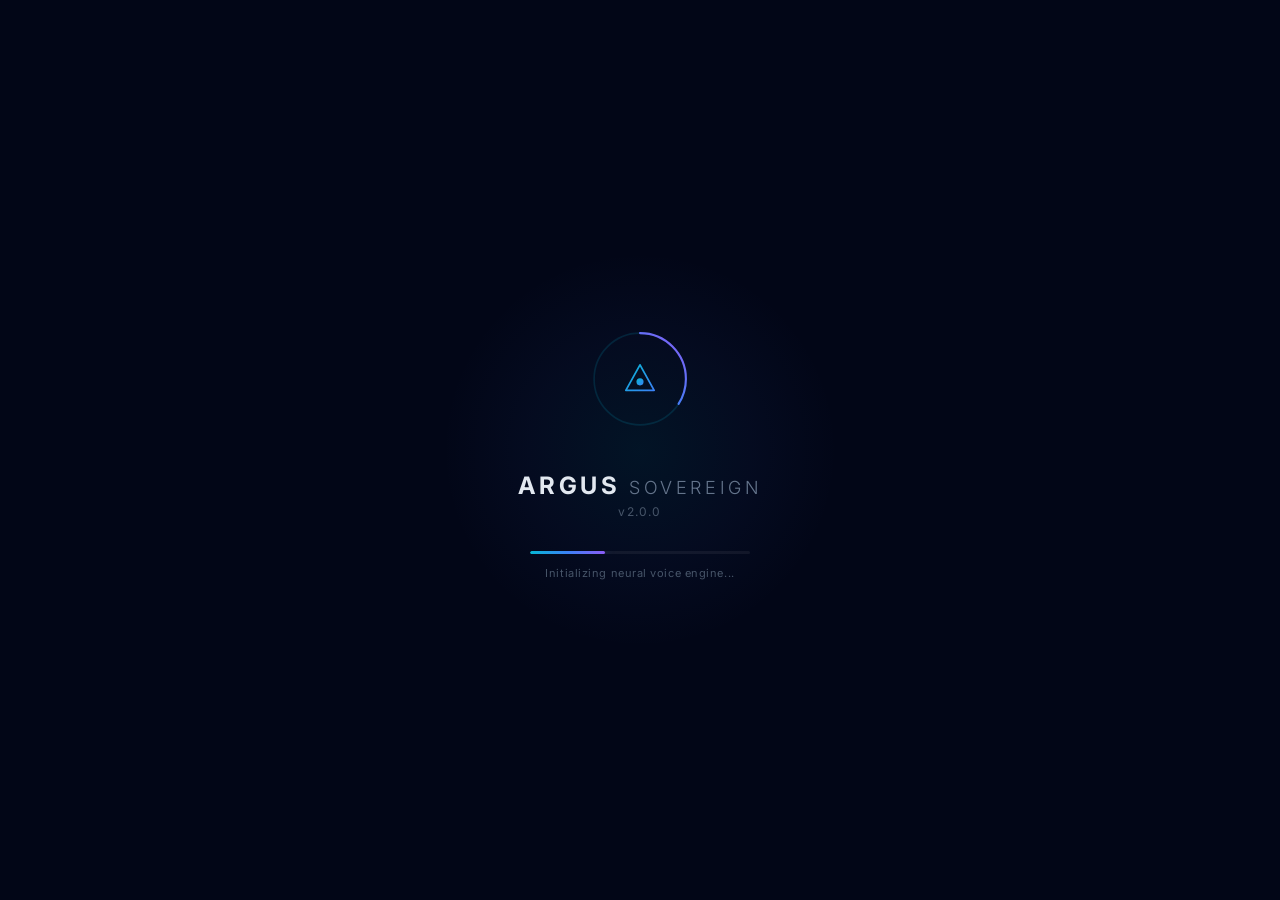
==== commit af2b1462: "feat(voice): deploy Imposing Queen (Steely, Polished, Regal) female voice assistant and royal crown " ====
--- a/os/index.html
+++ b/os/index.html
@@ -18,8 +18,8 @@
         height: 100vh;
       }
     </style>
-    <script type="module" crossorigin src="./assets/index-Culh1l8P.js"></script>
-    <link rel="stylesheet" crossorigin href="./assets/index-DN2fFoHN.css">
+    <script type="module" crossorigin src="./assets/index-D0Ph5LS4.js"></script>
+    <link rel="stylesheet" crossorigin href="./assets/index-a7GupiQv.css">
   </head>
 
   <body>
--- a/os/assets/index-a7GupiQv.css
+++ b/os/assets/index-a7GupiQv.css
@@ -0,0 +1 @@
+@import"https://fonts.googleapis.com/css2?family=Inter:wght@300;400;500;600;700;800;900&family=JetBrains+Mono:wght@400;500;600;700&display=swap";._desktop_1hupo_5{position:relative;width:100vw;height:100vh;overflow:hidden;display:flex;flex-direction:column;transition:background .6s ease;-webkit-user-select:none;user-select:none}._wallpaper_1hupo_17{position:absolute;inset:0;background-image:radial-gradient(rgba(255,255,255,.03) 1px,transparent 1px),radial-gradient(rgba(255,255,255,.015) 1px,transparent 1px);background-size:32px 32px;background-position:0 0,16px 16px;pointer-events:none;z-index:1}._iconGrid_1hupo_33{position:absolute;top:24px;left:24px;bottom:calc(var(--taskbar-height) + 20px);display:flex;flex-direction:column;flex-wrap:wrap;gap:12px;max-height:calc(100vh - var(--taskbar-height) - 48px);z-index:2;align-content:flex-start;pointer-events:auto}._shortcut_1hupo_48{width:84px;height:88px;display:flex;flex-direction:column;align-items:center;justify-content:center;gap:6px;padding:8px 4px;border-radius:12px;border:1px solid transparent;cursor:pointer;pointer-events:auto;transition:background .15s ease,border-color .15s ease,box-shadow .15s ease}._shortcut_1hupo_48:hover{background:#ffffff14;border-color:#ffffff1f;box-shadow:0 4px 12px #0000004d}._shortcutSelected_1hupo_70{background:#06b6d42e!important;border-color:#06b6d473!important;box-shadow:0 0 15px #06b6d440!important}._shortcutIcon_1hupo_76{width:44px;height:44px;display:flex;align-items:center;justify-content:center;filter:drop-shadow(0 4px 8px rgba(0,0,0,.4));pointer-events:none}._shortcutIcon_1hupo_76 svg{width:44px;height:44px}._shortcutName_1hupo_91{font-size:11px;font-weight:500;color:var(--fg-default);text-align:center;text-shadow:0 1px 3px rgba(0,0,0,.9),0 2px 8px rgba(0,0,0,.6);word-break:break-word;line-height:1.2;max-width:78px;pointer-events:none}._workspace_1hupo_104{position:absolute;top:0;left:0;right:0;bottom:var(--taskbar-height);z-index:3;pointer-events:none}._snapPreview_1hupo_115{position:absolute;border:2px solid var(--accent-color);background:#06b6d41a;z-index:99998;pointer-events:none;border-radius:12px;transition:all .12s cubic-bezier(.16,1,.3,1);box-shadow:0 0 30px #06b6d440;-webkit-backdrop-filter:blur(10px);backdrop-filter:blur(10px)}._wSpace_1hupo_131{background:radial-gradient(ellipse at 80% 15%,rgba(99,102,241,.25) 0%,transparent 50%),radial-gradient(ellipse at 20% 80%,rgba(139,92,246,.15) 0%,transparent 50%),radial-gradient(circle at 50% 50%,#0f172a,#020617)!important}._wAurora_1hupo_138{background:radial-gradient(ellipse at 70% 20%,rgba(16,185,129,.2) 0%,transparent 45%),radial-gradient(ellipse at 30% 70%,rgba(6,182,212,.15) 0%,transparent 45%),linear-gradient(135deg,#064e3b,#0f172a,#020617)!important}._wForest_1hupo_145{background:radial-gradient(ellipse at 60% 30%,rgba(71,85,105,.3) 0%,transparent 50%),radial-gradient(ellipse at 40% 80%,rgba(30,41,59,.5) 0%,transparent 50%),linear-gradient(135deg,#1e293b,#0f172a 60%,#020617)!important}._wCrimson_1hupo_152{background:radial-gradient(ellipse at 75% 20%,rgba(168,85,247,.25) 0%,transparent 45%),radial-gradient(ellipse at 25% 75%,rgba(236,72,153,.12) 0%,transparent 45%),radial-gradient(circle at 50% 50%,#1e1b4b,#020617)!important}._wOcean_1hupo_159{background:radial-gradient(ellipse at 80% 30%,rgba(6,182,212,.2) 0%,transparent 50%),radial-gradient(ellipse at 20% 60%,rgba(59,130,246,.15) 0%,transparent 50%),linear-gradient(180deg,#0c4a6e,#0f172a 60%,#020617)!important}._wSunset_1hupo_166{background:radial-gradient(ellipse at 70% 25%,rgba(251,146,60,.15) 0%,transparent 45%),radial-gradient(ellipse at 30% 70%,rgba(236,72,153,.12) 0%,transparent 45%),linear-gradient(135deg,#431407,#1e1b4b,#020617)!important}._window_1t8fi_5{position:absolute;display:flex;flex-direction:column;background:#0f172ac7;backdrop-filter:blur(28px) saturate(180%);-webkit-backdrop-filter:blur(28px) saturate(180%);border:1px solid rgba(255,255,255,.08);border-radius:var(--radius-window, 12px);box-shadow:0 12px 36px -8px #0000008c,0 0 0 1px #ffffff0a;transition:border-color .15s ease,box-shadow .15s ease;overflow:hidden;-webkit-user-select:none;user-select:none;pointer-events:auto;will-change:transform,left,top,width,height;animation:_windowFadeIn_1t8fi_1 .18s ease-out forwards}@keyframes _windowFadeIn_1t8fi_1{0%{opacity:0}to{opacity:1}}._active_1t8fi_32{background:#0f172ae0;border:1px solid rgba(6,182,212,.35);box-shadow:0 20px 48px -10px #000000b3,0 0 20px #06b6d426}._maximized_1t8fi_38{top:0!important;left:0!important;width:100%!important;height:calc(100% - var(--taskbar-height))!important;border-radius:0!important;border:none!important}._header_1t8fi_48{height:38px;min-height:38px;display:flex;align-items:center;justify-content:space-between;padding:0 14px;background:#ffffff08;border-bottom:1px solid rgba(255,255,255,.06);cursor:grab}._header_1t8fi_48:active{cursor:grabbing}._title_1t8fi_64{font-size:13px;font-weight:600;letter-spacing:.02em;color:var(--fg-default);overflow:hidden;text-overflow:ellipsis;white-space:nowrap;pointer-events:none}._controls_1t8fi_76{display:flex;align-items:center;gap:8px}._btn_1t8fi_82{width:13px;height:13px;border-radius:50%;border:none;cursor:pointer;display:flex;align-items:center;justify-content:center;font-size:10px;line-height:1;font-weight:700;color:transparent;transition:all .15s ease;padding:0}._header_1t8fi_48:hover ._btn_1t8fi_82{color:#000000b3}._close_1t8fi_103{background:#ff5f56}._close_1t8fi_103:hover{background:#ff3b30;transform:scale(1.1)}._minimize_1t8fi_111{background:#ffbd2e}._minimize_1t8fi_111:hover{background:#fc0;transform:scale(1.1)}._maximize_1t8fi_38{background:#27c93f}._maximize_1t8fi_38:hover{background:#34c759;transform:scale(1.1)}._content_1t8fi_128{flex:1;min-height:0;height:calc(100% - 38px);overflow:hidden;display:flex;flex-direction:column;background:#0a0b1066;color:var(--fg-default)}._resizeHandle_1t8fi_140{position:absolute;background:transparent;z-index:100}._n_1t8fi_146{top:0;left:8px;right:8px;height:6px;cursor:n-resize}._s_1t8fi_147{bottom:0;left:8px;right:8px;height:6px;cursor:s-resize}._e_1t8fi_148{right:0;top:8px;bottom:8px;width:6px;cursor:e-resize}._w_1t8fi_5{left:0;top:8px;bottom:8px;width:6px;cursor:w-resize}._nw_1t8fi_151{top:0;left:0;width:10px;height:10px;cursor:nw-resize}._ne_1t8fi_152{top:0;right:0;width:10px;height:10px;cursor:ne-resize}._sw_1t8fi_153{bottom:0;left:0;width:10px;height:10px;cursor:sw-resize}._se_1t8fi_154{bottom:0;right:0;width:10px;height:10px;cursor:se-resize}._taskbar_idsxr_6{position:absolute;bottom:0;left:0;right:0;height:var(--taskbar-height);display:flex;align-items:center;justify-content:space-between;padding:0 12px;background:linear-gradient(180deg,#ffffff0a,#fff0),#0a0b108c;backdrop-filter:blur(40px) saturate(200%);-webkit-backdrop-filter:blur(40px) saturate(200%);border-top:1px solid rgba(255,255,255,.08);box-shadow:0 -1px #ffffff0a,0 -8px 40px #0000008c,inset 0 1px #ffffff08;z-index:9999;-webkit-user-select:none;user-select:none}._leftSection_idsxr_36{display:flex;align-items:center;gap:10px;min-width:180px}._showDesktop_idsxr_43{width:6px;height:100%;min-height:32px;border-right:1px solid rgba(255,255,255,.06);cursor:pointer;transition:border-color .2s ease}._showDesktop_idsxr_43:hover{border-right-color:#fff3}._logo_idsxr_56{font-size:12px;font-weight:700;letter-spacing:.8px;background:linear-gradient(135deg,#818cf8,#a78bfa 40%,#c084fc);-webkit-background-clip:text;background-clip:text;-webkit-text-fill-color:transparent;opacity:.9;transition:opacity .2s ease}._logo_idsxr_56:hover{opacity:1}._centerDock_idsxr_73{display:flex;align-items:center;gap:2px;background:linear-gradient(180deg,#ffffff0a,#ffffff03),#ffffff08;border:1px solid rgba(255,255,255,.07);padding:4px 8px;border-radius:14px;box-shadow:0 2px 8px #0003,inset 0 1px #ffffff0a}._dockSeparator_idsxr_89{width:1px;height:20px;background:#ffffff14;margin:0 4px;border-radius:1px}._dockItem_idsxr_98{position:relative;display:flex;flex-direction:column;align-items:center;justify-content:center;width:42px;height:42px;border-radius:10px;cursor:pointer;background:transparent;transition:background .15s ease,border-color .15s ease,box-shadow .15s ease,transform .15s ease}._dockItem_idsxr_98:hover{transform:translateY(-2px);background:#ffffff1a;box-shadow:0 4px 14px #0000004d}._dockItem_idsxr_98:active{transform:translateY(0);background:#06b6d426}._dockIcon_idsxr_128{width:22px;height:22px;display:flex;align-items:center;justify-content:center;color:var(--fg-default);opacity:.85;transition:opacity .15s ease}._dockItem_idsxr_98:hover ._dockIcon_idsxr_128{opacity:1}._dockIcon_idsxr_128 svg{width:20px;height:20px;fill:currentColor}._startButton_idsxr_150:hover{background:#6366f126}._startButton_idsxr_150 ._dockIcon_idsxr_128{color:#818cf8;opacity:1}._activeDot_idsxr_164{position:absolute;bottom:1px;width:4px;height:4px;border-radius:50%;background:#ffffff80;transition:all .25s ease}._activeDotActive_idsxr_174{width:16px;height:3px;border-radius:2px;background:var(--accent-color);box-shadow:0 0 8px var(--accent-color),0 0 16px #3b82f64d}._activeDotMinimized_idsxr_182{width:6px;height:3px;border-radius:2px;background:#ffffff4d;box-shadow:none}._badge_idsxr_191{position:absolute;top:4px;right:4px;min-width:14px;height:14px;padding:0 4px;border-radius:7px;background:var(--danger-color);color:#fff;font-size:9px;font-weight:700;display:flex;align-items:center;justify-content:center;box-shadow:0 2px 4px #ef444466;pointer-events:none}._tooltip_idsxr_211{position:absolute;bottom:calc(100% + 8px);left:50%;transform:translate(-50%) translateY(4px);padding:5px 10px;background:#0f172aeb;backdrop-filter:blur(12px);-webkit-backdrop-filter:blur(12px);border:1px solid rgba(255,255,255,.1);border-radius:6px;font-size:11px;font-weight:500;color:var(--fg-default);white-space:nowrap;pointer-events:none;opacity:0;transition:opacity .15s ease,transform .15s ease;box-shadow:0 4px 12px #0000004d;z-index:100000}._dockItem_idsxr_98:hover ._tooltip_idsxr_211{opacity:1;transform:translate(-50%) translateY(0)}._rightSection_idsxr_239{display:flex;align-items:center;justify-content:flex-end;gap:6px;min-width:180px}._trayGroup_idsxr_248{display:flex;align-items:center;gap:2px;padding:4px 8px;border-radius:8px;cursor:pointer;transition:background .15s ease}._trayGroup_idsxr_248:hover{background:#ffffff0f}._trayIcon_idsxr_262{width:16px;height:16px;display:flex;align-items:center;justify-content:center;color:var(--fg-muted);transition:color .15s ease}._trayGroup_idsxr_248:hover ._trayIcon_idsxr_262{color:var(--fg-default)}._trayIcon_idsxr_262 svg{width:14px;height:14px;fill:currentColor}._clockWidget_idsxr_283{display:flex;flex-direction:column;align-items:center;cursor:pointer;padding:4px 10px;border-radius:8px;transition:background .15s ease}._clockWidget_idsxr_283:hover{background:#ffffff0f}._time_idsxr_297{font-size:11px;font-weight:600;color:var(--fg-default);font-variant-numeric:tabular-nums;line-height:1.3;letter-spacing:.3px}._date_idsxr_306{font-size:9px;font-weight:500;color:var(--fg-muted);line-height:1;margin-top:1px}._notifButton_idsxr_315{width:32px;height:32px;display:flex;align-items:center;justify-content:center;border-radius:8px;cursor:pointer;color:var(--fg-muted);transition:background .15s ease,color .15s ease;position:relative}._notifButton_idsxr_315:hover{background:#ffffff0f;color:var(--fg-default)}._notifButton_idsxr_315 svg{width:14px;height:14px;fill:currentColor}._notifDot_idsxr_339{position:absolute;top:6px;right:7px;width:6px;height:6px;border-radius:50%;background:var(--accent-color);box-shadow:0 0 6px var(--accent-color)}._menu_1ygnh_1{position:absolute;bottom:calc(var(--taskbar-height) + 8px);left:50%;transform:translate(-50%);width:440px;height:520px;display:flex;flex-direction:column;border-radius:var(--radius-panel);z-index:99999;background:linear-gradient(180deg,#ffffff0d,#ffffff03),#0f172aa6;backdrop-filter:blur(35px) saturate(180%);-webkit-backdrop-filter:blur(35px) saturate(180%);border:1px solid rgba(255,255,255,.09);box-shadow:0 16px 48px -12px #0009,inset 0 1px #ffffff08;animation:_slideUp_1ygnh_1 .22s cubic-bezier(.16,1,.3,1) forwards}@keyframes _slideUp_1ygnh_1{0%{opacity:0;transform:translate(-50%,20px)}to{opacity:1;transform:translate(-50%)}}._header_1ygnh_39{padding:20px 24px 14px;border-bottom:1px solid rgba(255,255,255,.05)}._search_1ygnh_44{width:100%;padding:10px 16px;background:#ffffff08;border:1px solid rgba(255,255,255,.08);border-radius:var(--radius-control);font-size:13px;color:var(--fg-default);transition:border-color .15s ease,background .15s ease;box-shadow:inset 0 1px 2px #0003}._search_1ygnh_44:focus{border-color:var(--accent-color);background:#ffffff0f;box-shadow:0 0 0 2px #3b82f633,inset 0 1px 2px #0003}._content_1ygnh_63{flex:1;padding:16px 24px;overflow-y:auto;display:flex;flex-direction:column;gap:16px}._sectionHeader_1ygnh_72{display:flex;justify-content:space-between;align-items:center;margin-bottom:2px}._sectionTitle_1ygnh_79{font-size:11px;font-weight:600;text-transform:uppercase;letter-spacing:.5px;color:var(--fg-muted)}._pinnedGrid_1ygnh_88{display:grid;grid-template-columns:repeat(3,1fr);gap:8px}._gridItem_1ygnh_94{display:flex;flex-direction:column;align-items:center;justify-content:center;gap:6px;padding:12px 8px;border-radius:var(--radius-control);cursor:pointer;background:#ffffff05;border:1px solid rgba(255,255,255,.04);transition:all .15s ease}._gridItem_1ygnh_94:hover{background:#ffffff0f;border-color:#ffffff14;transform:translateY(-2px)}._gridItem_1ygnh_94:active{transform:scale(.96)}._gridIcon_1ygnh_118{width:28px;height:28px;display:flex;align-items:center;justify-content:center}._gridIcon_1ygnh_118 svg{width:24px;height:24px;fill:currentColor}._gridLabel_1ygnh_132{font-size:11px;font-weight:500;color:var(--fg-default);text-align:center}._recommendedSection_1ygnh_140{display:flex;flex-direction:column;gap:8px;margin-top:4px}._recList_1ygnh_147{display:flex;flex-direction:column;gap:4px}._recItem_1ygnh_153{display:flex;align-items:center;gap:12px;padding:8px 12px;border-radius:var(--radius-control);cursor:pointer;transition:background .15s ease}._recItem_1ygnh_153:hover{background:#ffffff0d}._recIcon_1ygnh_167{font-size:16px}._recDetails_1ygnh_171{display:flex;flex-direction:column}._recTitle_1ygnh_176{font-size:12px;font-weight:500;color:var(--fg-default)}._recMeta_1ygnh_182{font-size:10px;color:var(--fg-muted);margin-top:1px}._searchResults_1ygnh_189{display:flex;flex-direction:column;gap:4px}._searchItem_1ygnh_195{display:flex;align-items:center;gap:12px;padding:8px 12px;border-radius:var(--radius-control);cursor:pointer;transition:background .15s ease}._searchItem_1ygnh_195:hover{background:#ffffff0d}._appIconContainer_1ygnh_209{width:20px;height:20px;display:flex;align-items:center;justify-content:center}._appIconContainer_1ygnh_209 svg{width:18px;height:18px;fill:currentColor}._appText_1ygnh_223{display:flex;flex-direction:column}._appName_1ygnh_228{font-size:12px;font-weight:500;color:var(--fg-default)}._appDesc_1ygnh_234{font-size:10px;color:var(--fg-muted)}._noResults_1ygnh_239{font-size:12px;color:var(--fg-muted);text-align:center;padding-top:24px}._footer_1ygnh_247{padding:14px 24px;background:#0000002e;border-top:1px solid rgba(255,255,255,.05);display:flex;align-items:center;justify-content:space-between;border-bottom-left-radius:var(--radius-panel);border-bottom-right-radius:var(--radius-panel)}._userProfile_1ygnh_258{display:flex;align-items:center;gap:10px}._avatar_1ygnh_264{width:28px;height:28px;border-radius:50%;background:var(--accent-color);color:#fff;font-size:11px;font-weight:700;display:flex;align-items:center;justify-content:center;box-shadow:0 2px 6px #3b82f64d}._userName_1ygnh_278{font-size:12px;font-weight:500;color:var(--fg-default)}._shutdownBtn_1ygnh_284{background:transparent;border:none;color:var(--fg-muted);cursor:pointer;font-size:14px;padding:6px;border-radius:6px;transition:all .15s ease}._shutdownBtn_1ygnh_284:hover{color:var(--danger-color);background:#ef44441a}._contextMenu_4370p_1{position:absolute;width:170px;background:#0f172ad9;border:1px solid rgba(255,255,255,.08);border-radius:8px;box-shadow:0 10px 25px -5px #00000080;padding:6px 0;z-index:1000000;-webkit-user-select:none;user-select:none}._item_4370p_13{display:flex;align-items:center;gap:10px;padding:8px 14px;font-size:12px;color:var(--fg-default);cursor:pointer;transition:background .15s ease}._item_4370p_13:hover{background:var(--taskbar-item-hover)}._divider_4370p_28{height:1px;background:#ffffff0d;margin:6px 0}._icon_4370p_34{font-size:14px;width:16px;display:inline-block;text-align:center}._panel_1yc3c_1{position:absolute;bottom:calc(var(--taskbar-height) + 8px);right:12px;width:320px;border-radius:var(--radius-panel);display:flex;flex-direction:column;padding:16px;z-index:99999;background:linear-gradient(180deg,#ffffff0d,#ffffff03),#0f172aa6;backdrop-filter:blur(30px) saturate(180%);-webkit-backdrop-filter:blur(30px) saturate(180%);border:1px solid rgba(255,255,255,.09);box-shadow:0 10px 40px -10px #00000080,inset 0 1px #ffffff0a;animation:_slideUp_1yc3c_1 .18s cubic-bezier(.16,1,.3,1) forwards}@keyframes _slideUp_1yc3c_1{0%{opacity:0;transform:translateY(15px)}to{opacity:1;transform:translateY(0)}}._toggles_1yc3c_38{display:grid;grid-template-columns:repeat(2,1fr);gap:8px;margin-bottom:14px}._toggleBtn_1yc3c_45{display:flex;align-items:center;gap:10px;padding:8px 12px;background:#ffffff08;border:1px solid rgba(255,255,255,.06);border-radius:var(--radius-control);cursor:pointer;color:var(--fg-default);transition:all .15s ease}._toggleBtn_1yc3c_45:hover{background:#ffffff12;border-color:#ffffff1a}._activeToggle_1yc3c_63{background:linear-gradient(135deg,#3b82f6,#6366f1)!important;color:#fff!important;border-color:transparent!important;box-shadow:0 4px 12px #3b82f633}._toggleIcon_1yc3c_70{display:flex;align-items:center;justify-content:center;width:16px;height:16px}._toggleLabel_1yc3c_78{font-size:11px;font-weight:500}._sliders_1yc3c_84{display:flex;flex-direction:column;gap:10px;margin-bottom:14px;padding-bottom:14px;border-bottom:1px solid rgba(255,255,255,.06)}._sliderRow_1yc3c_93{display:flex;align-items:center;gap:10px}._sliderIcon_1yc3c_99{color:var(--fg-muted);display:flex;align-items:center;justify-content:center;width:18px;height:18px}._slider_1yc3c_84{flex:1;-webkit-appearance:none;height:4px;border-radius:2px;background:#ffffff1a;outline:none}._slider_1yc3c_84::-webkit-slider-thumb{-webkit-appearance:none;width:12px;height:12px;border-radius:50%;background:#3b82f6;cursor:pointer;transition:transform .1s ease,background-color .1s ease;box-shadow:0 0 4px #00000080}._slider_1yc3c_84::-webkit-slider-thumb:hover{transform:scale(1.2);background:#60a5fa}._sliderValue_1yc3c_133{font-size:10px;color:var(--fg-muted);width:28px;text-align:right;font-variant-numeric:tabular-nums}._calendar_1yc3c_142{background:#00000026;border:1px solid rgba(255,255,255,.04);border-radius:var(--radius-control);padding:10px;margin-bottom:14px;display:flex;flex-direction:column;gap:6px}._calendarHeader_1yc3c_153{font-size:11px;font-weight:600;color:var(--fg-default);padding-left:2px}._calendarWeekdays_1yc3c_160{display:grid;grid-template-columns:repeat(7,1fr);gap:2px;text-align:center}._weekday_1yc3c_167{font-size:9px;font-weight:600;color:var(--fg-muted)}._calendarGrid_1yc3c_173{display:grid;grid-template-columns:repeat(7,1fr);gap:2px}._calDay_1yc3c_179{font-size:10px;display:flex;align-items:center;justify-content:center;height:20px;border-radius:4px;color:var(--fg-default);font-variant-numeric:tabular-nums}._calToday_1yc3c_190{background:var(--accent-color);color:#fff;font-weight:700;box-shadow:0 2px 6px #3b82f64d}._calEmpty_1yc3c_197{visibility:hidden}._wallpaperSection_1yc3c_202{display:flex;flex-direction:column;gap:6px;padding-bottom:12px;border-bottom:1px solid rgba(255,255,255,.06)}._sectionTitle_1yc3c_210{font-size:10px;font-weight:600;color:var(--fg-muted);text-transform:uppercase;letter-spacing:.5px}._wallpaperGrid_1yc3c_218{display:grid;grid-template-columns:repeat(6,1fr);gap:6px}._thumb_1yc3c_224{height:32px;border-radius:6px;cursor:pointer;border:1.5px solid transparent;transition:all .15s ease;box-shadow:inset 0 1px 1px #ffffff1a}._thumb_1yc3c_224:hover{transform:scale(1.08) translateY(-1px)}._activeThumb_1yc3c_237{border-color:var(--accent-color)!important;box-shadow:0 0 8px #3b82f64d}._wSpace_1yc3c_242{background:radial-gradient(circle,#1e1b4b,#020617)}._wAurora_1yc3c_245{background:linear-gradient(135deg,#115e59,#022c22)}._wForest_1yc3c_248{background:linear-gradient(135deg,#1e293b,#020617)}._wCrimson_1yc3c_251{background:radial-gradient(circle,#581c87,#020617)}._wOcean_1yc3c_254{background:linear-gradient(180deg,#0c4a6e,#020617)}._wSunset_1yc3c_257{background:linear-gradient(135deg,#431407,#1e1b4b)}._footer_1yc3c_262{margin-top:10px;display:flex;justify-content:space-between;align-items:center;font-size:10px;color:var(--fg-muted);font-weight:500}._hudContainer_17agt_3{position:absolute;top:14px;right:20px;z-index:99990;display:flex;flex-direction:column;align-items:flex-end;font-family:var(--font-sans, system-ui, -apple-system, sans-serif);pointer-events:auto}._orbButton_17agt_16{position:relative;width:56px;height:56px;border-radius:50%;background:radial-gradient(circle at 35% 30%,#f59e0b,#7c3aed,#0f172a);border:1.5px solid rgba(245,158,11,.7);cursor:pointer;display:flex;align-items:center;justify-content:center;box-shadow:0 0 24px #f59e0b73,0 0 40px #7c3aed59,inset 0 0 12px #fff6;transition:transform .25s cubic-bezier(.34,1.56,.64,1),box-shadow .25s ease;outline:none}._orbButton_17agt_16:hover{transform:scale(1.1);box-shadow:0 0 35px #f59e0bcc,0 0 50px #7c3aed99,inset 0 0 16px #fff9}._orbActive_17agt_37{background:radial-gradient(circle at 35% 30%,#ec4899,#a855f7,#0f172a)!important;border-color:#ec4899e6!important;box-shadow:0 0 40px #ec4899e6,0 0 60px #a855f7b3!important;animation:_pulseQueen_17agt_1 1.2s infinite alternate ease-in-out}@keyframes _pulseQueen_17agt_1{0%{transform:scale(1);filter:brightness(1)}to{transform:scale(1.14);filter:brightness(1.35)}}._energyRing_17agt_50{position:absolute;width:68px;height:68px;border-radius:50%;border:1.5px dashed rgba(245,158,11,.8);pointer-events:none;animation:_rotateRing_17agt_1 9s linear infinite}@keyframes _rotateRing_17agt_1{0%{transform:rotate(0)}to{transform:rotate(360deg)}}._orbLabel_17agt_65{position:absolute;bottom:-20px;font-size:9px;font-weight:800;letter-spacing:.1em;color:#fbbf24;text-shadow:0 1px 4px rgba(0,0,0,.9);white-space:nowrap;pointer-events:none;text-transform:uppercase}._hologramPanel_17agt_79{margin-top:14px;width:360px;background:#0f172ae6;backdrop-filter:blur(28px);-webkit-backdrop-filter:blur(28px);border:1px solid rgba(245,158,11,.4);border-radius:20px;padding:18px;box-shadow:0 20px 50px #000000b3,0 0 35px #f59e0b40,0 0 25px #7c3aed33;display:flex;flex-direction:column;gap:12px;animation:_slideDown_17agt_1 .25s cubic-bezier(.16,1,.3,1) forwards}@keyframes _slideDown_17agt_1{0%{opacity:0;transform:translateY(-10px) scale(.96)}to{opacity:1;transform:translateY(0) scale(1)}}._panelHeader_17agt_100{display:flex;align-items:center;justify-content:space-between;border-bottom:1px solid rgba(255,255,255,.08);padding-bottom:10px}._panelTitle_17agt_108{font-size:13px;font-weight:800;color:#fbbf24;letter-spacing:.06em;display:flex;align-items:center;gap:6px}._closeBtn_17agt_118{background:transparent;border:none;color:#94a3b8;font-size:14px;cursor:pointer;padding:4px;display:flex;align-items:center;justify-content:center;border-radius:4px;transition:color .15s ease}._closeBtn_17agt_118:hover{color:#fff;background:#ffffff1a}._personaBadge_17agt_137{display:flex;align-items:center;justify-content:space-between;background:#f59e0b1a;border:1px solid rgba(245,158,11,.3);border-radius:10px;padding:6px 12px;font-size:11px}._personaTitle_17agt_148{font-weight:700;color:#fbbf24}._personaTag_17agt_153{font-size:9.5px;font-weight:600;color:#c084fc;text-transform:uppercase}._visualizerContainer_17agt_161{display:flex;align-items:center;justify-content:center;gap:4px;height:36px;background:#0006;border:1px solid rgba(255,255,255,.05);border-radius:10px;padding:0 12px}._waveBar_17agt_173{width:4px;background:linear-gradient(to top,#7c3aed,#f59e0b);border-radius:2px;transition:height .1s ease;animation:_waveAnim_17agt_1 infinite alternate ease-in-out}@keyframes _waveAnim_17agt_1{0%{transform:scaleY(.4)}to{transform:scaleY(1.2)}}._transcriptBox_17agt_186{font-size:12.5px;color:#f1f5f9;background:#0000004d;border:1px solid rgba(255,255,255,.05);border-radius:10px;padding:10px 12px;min-height:44px;display:flex;align-items:center;line-height:1.4}._spokenReplyBox_17agt_199{font-size:12px;color:#fbbf24;background:#f59e0b14;border:1px solid rgba(245,158,11,.2);border-radius:10px;padding:10px 12px;line-height:1.4}._spokenReplyBox_17agt_199 strong{color:#fff;margin-right:4px}._quickCommands_17agt_214{display:flex;flex-wrap:wrap;gap:6px}._commandChip_17agt_220{background:#ffffff0d;border:1px solid rgba(255,255,255,.08);color:#cbd5e1;font-size:11px;padding:5px 10px;border-radius:8px;cursor:pointer;transition:all .15s ease}._commandChip_17agt_220:hover{background:#f59e0b26;border-color:#f59e0b66;color:#fbbf24}._controlsRow_17agt_237{display:flex;gap:8px}._actionBtn_17agt_242{flex:1;background:linear-gradient(135deg,#7c3aed,#f59e0b);border:none;color:#fff;font-size:12px;font-weight:700;padding:10px 14px;border-radius:10px;cursor:pointer;display:flex;align-items:center;justify-content:center;gap:6px;transition:transform .15s ease,box-shadow .15s ease;box-shadow:0 4px 15px #f59e0b4d}._actionBtn_17agt_242:hover{transform:translateY(-1px);box-shadow:0 6px 20px #f59e0b80}._browser_16ljn_1{display:flex;flex-direction:column;height:100%;width:100%;background:#0a0b1066;-webkit-backdrop-filter:blur(12px);backdrop-filter:blur(12px);border-radius:var(--radius-window);overflow:hidden}._header_16ljn_11{display:flex;flex-direction:column;background:var(--panel-bg);border-bottom:1px solid var(--panel-border)}._toolbar_16ljn_17{display:flex;align-items:center;padding:8px 12px;gap:8px}._iconButton_16ljn_23{display:flex;align-items:center;justify-content:center;width:32px;height:32px;border-radius:var(--radius-control);background:transparent;border:none;color:var(--fg-default);cursor:pointer;transition:all .2s}._iconButton_16ljn_23:hover{background:#ffffff1a}._addressBar_16ljn_39{flex:1;display:flex;align-items:center;background:#00000080;border:1px solid rgba(255,255,255,.1);border-radius:16px;padding:0 16px;height:32px}._addressInput_16ljn_49{flex:1;background:transparent;border:none;color:var(--fg-default);font-family:var(--font-system);font-size:14px;outline:none}._tabBar_16ljn_58{display:flex;padding:0 8px;gap:4px;background:#0003}._tab_16ljn_58{display:flex;align-items:center;gap:8px;padding:6px 12px;border-radius:8px 8px 0 0;background:#ffffff0d;color:var(--fg-muted);cursor:pointer;max-width:200px;transition:all .2s}._tabActive_16ljn_76{background:var(--panel-bg);color:var(--fg-default);box-shadow:0 -2px 0 var(--accent-color) inset}._tabTitle_16ljn_81{font-size:13px;white-space:nowrap;overflow:hidden;text-overflow:ellipsis;flex:1}._closeTab_16ljn_88{background:none;border:none;color:inherit;cursor:pointer;border-radius:50%;width:20px;height:20px;display:flex;align-items:center;justify-content:center}._closeTab_16ljn_88:hover{background:#ffffff1a}._content_16ljn_103{flex:1;display:flex;flex-direction:column;position:relative;background:#fff}._iframe_16ljn_110{width:100%;height:100%;border:none}._welcome_16ljn_115{flex:1;display:flex;flex-direction:column;align-items:center;justify-content:center;background:var(--bg-desktop);color:var(--fg-default);text-align:center;padding:32px}._welcome_16ljn_115 h1{font-size:2.5rem;margin-bottom:16px;background:linear-gradient(135deg,var(--accent-color),#8b5cf6);-webkit-background-clip:text;-webkit-text-fill-color:transparent}._links_16ljn_133{display:flex;gap:16px;margin-top:32px}._linkCard_16ljn_138{padding:24px;background:var(--panel-bg);border:1px solid var(--panel-border);border-radius:var(--radius-window);cursor:pointer;transition:all .2s}._linkCard_16ljn_138:hover{transform:translateY(-4px);background:#ffffff1a;box-shadow:0 8px 24px #0006}._terminal_imhs6_1{display:flex;flex-direction:column;height:100%;width:100%;background:#000000d9;-webkit-backdrop-filter:blur(16px);backdrop-filter:blur(16px);border-radius:var(--radius-window);padding:16px;font-family:JetBrains Mono,Fira Code,monospace;color:#10b981;font-size:14px;overflow-y:auto}._history_imhs6_15{display:flex;flex-direction:column}._line_imhs6_19{margin-bottom:4px;word-break:break-all;white-space:pre-wrap}._promptLine_imhs6_24{display:flex;align-items:center}._prompt_imhs6_24{color:#3b82f6;margin-right:8px}._inputWrapper_imhs6_32{display:flex;align-items:center;flex:1}._input_imhs6_32{flex:1;background:transparent;border:none;color:inherit;font-family:inherit;font-size:inherit;outline:none}._neofetch_imhs6_46{color:#3b82f6;white-space:pre}._calculator_16148_1{display:flex;flex-direction:column;height:100%;width:100%;background:#0f172a99;-webkit-backdrop-filter:blur(20px);backdrop-filter:blur(20px);border-radius:var(--radius-window);padding:24px;gap:16px}._display_16148_12{display:flex;flex-direction:column;align-items:flex-end;justify-content:flex-end;background:#0006;border-radius:var(--radius-window);padding:24px;height:120px;border:1px solid var(--panel-border)}._history_16148_23{color:var(--fg-muted);font-size:1.2rem;min-height:1.5rem;margin-bottom:8px}._current_16148_29{color:var(--fg-default);font-size:3rem;font-weight:300;overflow:hidden;text-overflow:ellipsis;white-space:nowrap;max-width:100%}._grid_16148_38{display:grid;grid-template-columns:repeat(4,1fr);gap:12px;flex:1}._button_16148_44{border:none;border-radius:12px;font-size:1.5rem;font-weight:500;cursor:pointer;transition:all .1s cubic-bezier(.4,0,.2,1);display:flex;align-items:center;justify-content:center;background:#ffffff0d;color:var(--fg-default);box-shadow:0 4px 6px #0000001a}._button_16148_44:active{transform:scale(.95)}._button_16148_44:hover{background:#ffffff1a}._operator_16148_64{background:#3b82f633;color:#60a5fa}._operator_16148_64:hover{background:#3b82f64d}._equals_16148_71{background:var(--success-color);color:#fff}._equals_16148_71:hover{background:#059669}._clear_16148_78{color:var(--danger-color)}._zero_16148_81{grid-column:span 2}._container_bym9b_1{display:flex;height:100%;width:100%;background:var(--panel-bg);-webkit-backdrop-filter:blur(12px);backdrop-filter:blur(12px);color:var(--fg-default);overflow:hidden}._sidebar_bym9b_11{width:250px;border-right:1px solid var(--panel-border);display:flex;flex-direction:column;background:#0a0b1033}._sidebarHeader_bym9b_19{padding:16px;border-bottom:1px solid var(--panel-border);display:flex;justify-content:space-between;align-items:center}._sidebarHeader_bym9b_19 h3{margin:0;font-size:14px;font-weight:600;color:var(--fg-muted);text-transform:uppercase;letter-spacing:.5px}._newNoteBtn_bym9b_36{background:var(--accent-color);color:#fff;border:none;border-radius:var(--radius-control);width:28px;height:28px;display:flex;align-items:center;justify-content:center;cursor:pointer;transition:background .2s}._newNoteBtn_bym9b_36:hover{background:var(--accent-hover)}._notesList_bym9b_54{flex:1;overflow-y:auto;padding:8px}._noteItem_bym9b_60{padding:12px;border-radius:var(--radius-control);margin-bottom:4px;cursor:pointer;transition:all .2s;position:relative;display:flex;justify-content:space-between;align-items:flex-start}._noteItem_bym9b_60:hover{background:#ffffff0d}._noteItem_bym9b_60._active_bym9b_76{background:#3b82f626;border:1px solid rgba(59,130,246,.3)}._noteItemContent_bym9b_81{flex:1;overflow:hidden}._noteTitle_bym9b_86{font-weight:500;font-size:14px;margin-bottom:4px;white-space:nowrap;overflow:hidden;text-overflow:ellipsis}._notePreview_bym9b_95{font-size:12px;color:var(--fg-muted);white-space:nowrap;overflow:hidden;text-overflow:ellipsis}._deleteBtn_bym9b_103{opacity:0;background:transparent;border:none;color:var(--danger-color);cursor:pointer;padding:4px;border-radius:4px;transition:opacity .2s,background .2s}._noteItem_bym9b_60:hover ._deleteBtn_bym9b_103{opacity:1}._deleteBtn_bym9b_103:hover{background:#ef44441a}._editor_bym9b_122{flex:1;display:flex;flex-direction:column;padding:24px;background:transparent}._editorHeader_bym9b_130{margin-bottom:16px}._titleInput_bym9b_134{width:100%;font-size:24px;font-weight:700;background:transparent;border:none;color:var(--fg-default);outline:none;margin-bottom:8px;font-family:var(--font-system)}._titleInput_bym9b_134::placeholder{color:var(--fg-muted)}._timestamp_bym9b_150{font-size:12px;color:var(--fg-muted)}._contentInput_bym9b_155{flex:1;width:100%;background:transparent;border:none;color:var(--fg-default);font-family:var(--font-system);font-size:15px;line-height:1.6;resize:none;outline:none}._contentInput_bym9b_155::placeholder{color:var(--fg-muted)}._emptyState_bym9b_172{flex:1;display:flex;align-items:center;justify-content:center;color:var(--fg-muted);font-size:14px}._container_tydk2_1{display:flex;height:100%;width:100%;background:var(--panel-bg);-webkit-backdrop-filter:blur(12px);backdrop-filter:blur(12px);color:var(--fg-default);overflow:hidden}._main_tydk2_11{flex:1;display:flex;flex-direction:column;padding:24px}._albumSection_tydk2_18{flex:1;display:flex;flex-direction:column;align-items:center;justify-content:center;margin-bottom:24px}._albumArt_tydk2_27{width:240px;height:240px;background:linear-gradient(135deg,#3b82f6,#8b5cf6,#ec4899);border-radius:16px;display:flex;align-items:center;justify-content:center;box-shadow:0 10px 30px #0000004d;margin-bottom:24px;color:#fff}._songInfo_tydk2_40{text-align:center}._songTitle_tydk2_44{font-size:24px;font-weight:700;margin-bottom:8px}._artistName_tydk2_50{font-size:16px;color:var(--fg-muted)}._controlsSection_tydk2_55{padding:0 24px}._progressContainer_tydk2_59{display:flex;align-items:center;gap:12px;margin-bottom:24px}._time_tydk2_66{font-size:12px;color:var(--fg-muted);font-variant-numeric:tabular-nums;min-width:40px}._progressBar_tydk2_73{flex:1;height:6px;background:#ffffff1a;border-radius:3px;cursor:pointer;position:relative;overflow:hidden}._progressFill_tydk2_83{position:absolute;left:0;top:0;bottom:0;background:var(--accent-color);border-radius:3px;transition:width .1s linear}._buttons_tydk2_93{display:flex;align-items:center;justify-content:center;gap:24px;margin-bottom:24px}._controlBtn_tydk2_101{background:transparent;border:none;color:var(--fg-default);cursor:pointer;display:flex;align-items:center;justify-content:center;transition:color .2s,transform .1s}._controlBtn_tydk2_101:hover{color:var(--accent-color);transform:scale(1.1)}._playBtn_tydk2_117{width:56px;height:56px;border-radius:28px;background:var(--accent-color);color:#fff}._playBtn_tydk2_117:hover{background:var(--accent-hover);color:#fff}._volumeContainer_tydk2_130{display:flex;align-items:center;gap:12px;max-width:200px;margin:0 auto}._volumeBar_tydk2_138{flex:1;height:4px;background:#ffffff1a;border-radius:2px;position:relative}._volumeFill_tydk2_146{position:absolute;left:0;top:0;bottom:0;background:var(--fg-muted);border-radius:2px;width:70%}._playlist_tydk2_156{width:300px;border-left:1px solid var(--panel-border);background:#0a0b1033;display:flex;flex-direction:column}._playlistHeader_tydk2_164{padding:16px;border-bottom:1px solid var(--panel-border);font-size:14px;font-weight:600;color:var(--fg-muted);text-transform:uppercase;letter-spacing:.5px}._trackList_tydk2_174{flex:1;overflow-y:auto;padding:8px}._trackItem_tydk2_180{display:flex;align-items:center;padding:12px;border-radius:var(--radius-control);cursor:pointer;transition:background .2s;gap:12px}._trackItem_tydk2_180:hover{background:#ffffff0d}._trackItem_tydk2_180._active_tydk2_194{background:#3b82f626}._trackNum_tydk2_198{width:20px;font-size:12px;color:var(--fg-muted);text-align:right}._trackInfo_tydk2_205{flex:1;overflow:hidden}._trackTitle_tydk2_210{font-size:14px;font-weight:500;white-space:nowrap;overflow:hidden;text-overflow:ellipsis;margin-bottom:4px}._trackArtist_tydk2_219{font-size:12px;color:var(--fg-muted);white-space:nowrap;overflow:hidden;text-overflow:ellipsis}._trackDuration_tydk2_227{font-size:12px;color:var(--fg-muted);font-variant-numeric:tabular-nums}._container_ipnow_1{display:flex;height:100%;width:100%;background:var(--panel-bg);-webkit-backdrop-filter:blur(12px);backdrop-filter:blur(12px);color:var(--fg-default);overflow:hidden}._sidebar_ipnow_11{width:220px;border-right:1px solid var(--panel-border);background:#0a0b1033;display:flex;flex-direction:column}._sidebarTitle_ipnow_19{padding:16px;font-size:14px;font-weight:600;color:var(--fg-muted);text-transform:uppercase;letter-spacing:.5px;border-bottom:1px solid var(--panel-border)}._folderList_ipnow_29{padding:12px 8px}._folderItem_ipnow_33{display:flex;align-items:center;gap:12px;padding:10px 12px;border-radius:var(--radius-control);cursor:pointer;color:var(--fg-muted);transition:all .2s}._folderItem_ipnow_33:hover{background:#ffffff0d;color:var(--fg-default)}._folderItem_ipnow_33._active_ipnow_49{background:#3b82f626;color:var(--accent-color)}._main_ipnow_54{flex:1;display:flex;flex-direction:column}._toolbar_ipnow_60{height:56px;border-bottom:1px solid var(--panel-border);display:flex;align-items:center;padding:0 16px;gap:16px}._searchBox_ipnow_69{flex:1;display:flex;align-items:center;background:#ffffff0d;border-radius:var(--radius-control);padding:0 12px;height:32px;border:1px solid transparent;transition:border-color .2s}._searchBox_ipnow_69:focus-within{border-color:var(--accent-color)}._searchInput_ipnow_85{flex:1;background:transparent;border:none;outline:none;color:var(--fg-default);margin-left:8px;font-size:14px}._toolbarActions_ipnow_95{display:flex;gap:8px}._iconBtn_ipnow_100{background:transparent;border:1px solid var(--panel-border);color:var(--fg-default);width:32px;height:32px;border-radius:var(--radius-control);display:flex;align-items:center;justify-content:center;cursor:pointer;transition:all .2s}._iconBtn_ipnow_100:hover{background:#ffffff1a}._gallery_ipnow_118{flex:1;overflow-y:auto;padding:16px;display:grid;grid-template-columns:repeat(auto-fill,minmax(180px,1fr));gap:16px;align-content:start}._gallery_ipnow_118._listView_ipnow_128{display:flex;flex-direction:column}._photoItem_ipnow_133{position:relative;border-radius:8px;overflow:hidden;cursor:pointer;aspect-ratio:1;box-shadow:0 4px 6px #0000001a;transition:transform .2s,box-shadow .2s}._listView_ipnow_128 ._photoItem_ipnow_133{aspect-ratio:auto;height:64px;display:flex;align-items:center}._photoItem_ipnow_133:hover{transform:translateY(-2px);box-shadow:0 6px 12px #0003}._thumbnail_ipnow_155{width:100%;height:100%;display:flex;align-items:center;justify-content:center}._listView_ipnow_128 ._thumbnail_ipnow_155{width:64px;height:64px}._overlay_ipnow_168{position:absolute;bottom:0;left:0;right:0;padding:12px;background:linear-gradient(transparent,#000c);color:#fff;opacity:0;transition:opacity .2s}._listView_ipnow_128 ._overlay_ipnow_168{position:static;opacity:1;background:transparent;color:var(--fg-default);padding:0 16px}._photoItem_ipnow_133:hover ._overlay_ipnow_168{opacity:1}._photoName_ipnow_192{font-size:13px;font-weight:500;white-space:nowrap;overflow:hidden;text-overflow:ellipsis}._lightbox_ipnow_200{position:fixed;inset:0;background:#000000e6;z-index:1000;display:flex;flex-direction:column;-webkit-backdrop-filter:blur(8px);backdrop-filter:blur(8px)}._lightboxHeader_ipnow_213{padding:16px 24px;display:flex;justify-content:flex-end}._closeBtn_ipnow_219{background:#ffffff1a;border:none;color:#fff;width:40px;height:40px;border-radius:20px;display:flex;align-items:center;justify-content:center;cursor:pointer;transition:background .2s}._closeBtn_ipnow_219:hover{background:#fff3}._lightboxContent_ipnow_237{flex:1;display:flex;align-items:center;justify-content:center;position:relative;padding:0 80px}._navBtn_ipnow_246{position:absolute;top:50%;transform:translateY(-50%);background:#ffffff1a;border:none;color:#fff;width:48px;height:48px;border-radius:24px;display:flex;align-items:center;justify-content:center;cursor:pointer;transition:background .2s}._navBtn_ipnow_246:hover{background:#fff3}._navPrev_ipnow_267{left:24px}._navNext_ipnow_271{right:24px}._fullImage_ipnow_275{width:100%;height:100%;max-width:800px;max-height:60vh;border-radius:12px;box-shadow:0 10px 40px #00000080}._lightboxFooter_ipnow_284{padding:24px;text-align:center;color:#fff}._lightboxTitle_ipnow_290{font-size:18px;font-weight:600;margin-bottom:4px}._lightboxDate_ipnow_296{font-size:14px;color:#fff9}._container_1m3kx_3{display:flex;flex-direction:column;height:100%;min-height:420px;gap:12px;color:var(--fg-default, #f1f5f9);box-sizing:border-box;font-family:var(--font-sans, system-ui, -apple-system, sans-serif)}._statusBar_1m3kx_15{display:flex;align-items:center;gap:10px;background:#0f172ab3;backdrop-filter:blur(16px);-webkit-backdrop-filter:blur(16px);border:1px solid rgba(255,255,255,.08);padding:8px 14px;border-radius:12px;box-shadow:0 4px 12px #0003}._statusDot_1m3kx_28{width:9px;height:9px;border-radius:50%;flex-shrink:0}._statusDotReady_1m3kx_35{background:#10b981;box-shadow:0 0 8px #10b981}._statusDotOffline_1m3kx_40{background:#ef4444;box-shadow:0 0 8px #ef4444}._statusInfo_1m3kx_45{flex:1;display:flex;align-items:center;gap:8px}._statusTitle_1m3kx_52{font-weight:700;font-size:11.5px;letter-spacing:.05em;color:#38bdf8}._statusSub_1m3kx_59{font-size:11px;color:var(--fg-muted, #94a3b8)}._modeBadge_1m3kx_64{font-size:10px;font-weight:700;padding:3px 8px;border-radius:6px;background:#06b6d426;color:#06b6d4;border:1px solid rgba(6,182,212,.35);letter-spacing:.04em}._toolButtons_1m3kx_75{display:flex;align-items:center;gap:6px}._toolBtn_1m3kx_81{background:transparent;border:1px solid rgba(255,255,255,.1);color:var(--fg-muted, #94a3b8);padding:4px 8px;border-radius:6px;font-size:11px;cursor:pointer;display:flex;align-items:center;gap:4px;transition:all .15s ease}._toolBtn_1m3kx_81:hover{background:#ffffff14;color:#fff;border-color:#fff3}._toolBtnActive_1m3kx_101{background:#6366f140!important;color:#818cf8!important;border-color:#6366f180!important}._messagesFeed_1m3kx_108{flex:1;border-radius:14px;background:#0a0f1e99;border:1px solid rgba(255,255,255,.06);padding:16px;display:flex;flex-direction:column;gap:12px;overflow-y:auto;box-shadow:inset 0 2px 8px #0000004d}._welcomeCard_1m3kx_122{text-align:center;padding:24px 16px;margin:auto;max-width:520px}._welcomeIcon_1m3kx_129{width:48px;height:48px;margin:0 auto 12px;border-radius:14px;background:radial-gradient(circle,#3b82f6,#1e1b4b);display:flex;align-items:center;justify-content:center;box-shadow:0 0 20px #3b82f666}._welcomeTitle_1m3kx_141{font-size:16px;font-weight:700;color:#f8fafc;margin-bottom:6px}._welcomeDesc_1m3kx_148{font-size:12.5px;color:#94a3b8;margin-bottom:18px;line-height:1.5}._chipsGrid_1m3kx_155{display:flex;flex-wrap:wrap;gap:8px;justify-content:center}._promptChip_1m3kx_162{background:#ffffff0a;border:1px solid rgba(255,255,255,.1);color:#cbd5e1;padding:6px 12px;border-radius:16px;font-size:11.5px;cursor:pointer;transition:all .15s ease}._promptChip_1m3kx_162:hover{background:#06b6d426;border-color:#06b6d466;color:#38bdf8;transform:translateY(-1px)}._messageBubble_1m3kx_181{padding:10px 15px;border-radius:14px;max-width:85%;font-size:13px;line-height:1.6;white-space:pre-wrap;word-break:break-word;animation:_fadeIn_1m3kx_1 .2s ease forwards}._userBubble_1m3kx_192{align-self:flex-end;background:linear-gradient(135deg,#2563eb,#6366f1);color:#fff;border-bottom-right-radius:4px;box-shadow:0 4px 14px #2563eb4d}._assistantBubble_1m3kx_200{align-self:flex-start;background:#ffffff0d;border:1px solid rgba(255,255,255,.08);color:#f1f5f9;border-bottom-left-radius:4px}._copilotBubble_1m3kx_208{align-self:flex-start;background:#06b6d41a;border:1px solid rgba(6,182,212,.3);color:#38bdf8;border-radius:10px}._cursorPulse_1m3kx_216{display:inline-block;width:6px;height:14px;background:#38bdf8;margin-left:4px;vertical-align:middle;animation:_blink_1m3kx_1 .8s infinite}@keyframes _blink_1m3kx_1{0%,to{opacity:1}50%{opacity:0}}@keyframes _fadeIn_1m3kx_1{0%{opacity:0;transform:translateY(4px)}to{opacity:1;transform:translateY(0)}}._inputArea_1m3kx_237{display:flex;gap:8px;align-items:flex-end;background:#0f172a99;backdrop-filter:blur(16px);-webkit-backdrop-filter:blur(16px);border:1px solid rgba(255,255,255,.08);padding:8px 10px;border-radius:14px}._textInput_1m3kx_249{flex:1;background:transparent;border:none;color:#f8fafc;font-family:inherit;font-size:13px;line-height:1.5;resize:none;outline:none;max-height:120px;padding:4px 6px}._textInput_1m3kx_249::placeholder{color:#64748b}._sendBtn_1m3kx_267{background:linear-gradient(135deg,#06b6d4,#3b82f6);border:none;border-radius:10px;width:36px;height:36px;display:flex;align-items:center;justify-content:center;color:#fff;cursor:pointer;transition:all .2s ease;flex-shrink:0}._sendBtn_1m3kx_267:hover:not(:disabled){transform:scale(1.05);box-shadow:0 0 15px #06b6d480}._sendBtn_1m3kx_267:disabled{opacity:.4;cursor:not-allowed}._micBtn_1m3kx_292{background:#ffffff0f;border:1px solid rgba(255,255,255,.1);border-radius:10px;width:36px;height:36px;display:flex;align-items:center;justify-content:center;color:#94a3b8;cursor:pointer;transition:all .2s ease;flex-shrink:0}._micBtn_1m3kx_292:hover{background:#ffffff1f;color:#fff}._micBtnActive_1m3kx_312{background:#ef444433!important;border-color:#ef4444!important;color:#ef4444!important;animation:_pulse_1m3kx_1 1s infinite alternate}@keyframes _pulse_1m3kx_1{0%{transform:scale(1);box-shadow:0 0 4px #ef4444}to{transform:scale(1.08);box-shadow:0 0 16px #ef4444}}._weatherApp_froo3_1{display:flex;flex-direction:column;height:100%;width:100%;padding:18px;background:radial-gradient(circle at top right,rgba(59,130,246,.15),transparent 70%),radial-gradient(circle at bottom left,rgba(147,51,234,.1),transparent 70%),#0a0c14bf;color:var(--fg-default, #f3f4f6);overflow-y:auto;gap:16px;box-sizing:border-box}._searchBar_froo3_16{display:flex;gap:8px;align-items:center;position:relative}._searchInput_froo3_23{flex:1;padding:10px 14px;background:#ffffff0d;border:1px solid rgba(255,255,255,.1);border-radius:10px;color:#fff;font-size:13px;outline:none;transition:all .2s ease}._searchInput_froo3_23:focus{border-color:#6366f180;background:#ffffff14;box-shadow:0 0 12px #6366f133}._unitToggle_froo3_41{padding:8px 12px;background:#ffffff0f;border:1px solid rgba(255,255,255,.1);border-radius:8px;color:#a5b4fc;font-size:12px;font-weight:700;cursor:pointer;transition:all .2s ease}._unitToggle_froo3_41:hover{background:#6366f133}._searchResults_froo3_57{position:absolute;top:100%;left:0;right:60px;background:#141623f2;border:1px solid rgba(255,255,255,.12);border-radius:8px;margin-top:4px;z-index:50;box-shadow:0 10px 25px #00000080;-webkit-backdrop-filter:blur(16px);backdrop-filter:blur(16px);overflow:hidden}._searchResultItem_froo3_72{padding:8px 12px;font-size:13px;cursor:pointer;display:flex;justify-content:space-between;transition:background .15s ease}._searchResultItem_froo3_72:hover{background:#6366f140;color:#fff}._mainCard_froo3_86{background:#ffffff08;border:1px solid rgba(255,255,255,.08);border-radius:16px;padding:20px;display:flex;justify-content:space-between;align-items:center;position:relative;overflow:hidden;-webkit-backdrop-filter:blur(12px);backdrop-filter:blur(12px)}._cityName_froo3_99{font-size:24px;font-weight:800;letter-spacing:-.02em}._countryName_froo3_105{font-size:12px;color:var(--fg-muted, #9ca3af);margin-top:2px}._conditionText_froo3_111{font-size:14px;color:#93c5fd;font-weight:600;margin-top:6px}._tempDisplay_froo3_118{font-size:52px;font-weight:900;line-height:1;background:linear-gradient(135deg,#fff,#93c5fd);-webkit-background-clip:text;-webkit-text-fill-color:transparent}._feelsLike_froo3_127{font-size:11.5px;color:var(--fg-muted, #9ca3af);margin-top:6px;text-align:right}._metricsGrid_froo3_134{display:grid;grid-template-columns:repeat(4,1fr);gap:10px}._metricCard_froo3_140{background:#ffffff06;border:1px solid rgba(255,255,255,.06);border-radius:10px;padding:12px;display:flex;flex-direction:column;gap:4px}._metricLabel_froo3_150{font-size:11px;color:var(--fg-muted, #9ca3af);text-transform:uppercase;letter-spacing:.05em}._metricValue_froo3_157{font-size:15px;font-weight:700;color:#e2e8f0}._hourlySection_froo3_163{display:flex;flex-direction:column;gap:8px}._sectionTitle_froo3_169{font-size:13px;font-weight:700;color:var(--fg-muted, #9ca3af);text-transform:uppercase;letter-spacing:.05em}._hourlyList_froo3_177{display:flex;gap:8px;overflow-x:auto;padding-bottom:4px}._hourlyCard_froo3_184{background:#ffffff08;border:1px solid rgba(255,255,255,.06);border-radius:10px;padding:10px 14px;display:flex;flex-direction:column;align-items:center;gap:6px;min-width:65px}._hourlyTime_froo3_196{font-size:11px;color:var(--fg-muted, #9ca3af)}._hourlyTemp_froo3_201{font-size:13px;font-weight:700}._dailyList_froo3_206{display:flex;flex-direction:column;gap:6px}._dailyRow_froo3_212{background:#ffffff06;border:1px solid rgba(255,255,255,.05);border-radius:8px;padding:10px 14px;display:flex;align-items:center;justify-content:space-between}._dailyDay_froo3_222{font-size:13px;font-weight:600;width:90px}._dailyCondition_froo3_228{font-size:12px;color:var(--fg-muted, #9ca3af);flex:1;text-align:center}._dailyTemps_froo3_235{font-size:13px;font-weight:700;display:flex;gap:8px}._dailyMin_froo3_242{color:var(--fg-muted, #9ca3af);font-weight:500}._quickCities_froo3_247{display:flex;gap:6px;flex-wrap:wrap}._quickCityBtn_froo3_253{padding:4px 10px;background:#ffffff0a;border:1px solid rgba(255,255,255,.08);border-radius:6px;color:var(--fg-muted, #9ca3af);font-size:11px;cursor:pointer;transition:all .15s ease}._quickCityBtn_froo3_253:hover,._quickCityBtn_froo3_253._active_froo3_264{background:#6366f133;border-color:#6366f166;color:#a5b4fc}._appStore_1hw8r_1{display:flex;flex-direction:column;height:100%;width:100%;padding:20px;background:radial-gradient(circle at top left,rgba(99,102,241,.15),transparent 70%),#0a0b14d9;color:var(--fg-default, #f3f4f6);overflow-y:auto;gap:18px;box-sizing:border-box}._header_1hw8r_15{display:flex;justify-content:space-between;align-items:center;gap:16px;flex-wrap:wrap}._title_1hw8r_23{font-size:22px;font-weight:800;letter-spacing:-.02em;background:linear-gradient(135deg,#fff,#a5b4fc);-webkit-background-clip:text;-webkit-text-fill-color:transparent}._subtitle_1hw8r_32{font-size:12px;color:var(--fg-muted, #9ca3af);margin-top:2px}._searchInput_1hw8r_38{padding:8px 14px;background:#ffffff0d;border:1px solid rgba(255,255,255,.1);border-radius:8px;color:#fff;font-size:13px;outline:none;width:220px;transition:all .2s ease}._searchInput_1hw8r_38:focus{border-color:#6366f180;background:#ffffff14}._categoryBar_1hw8r_55{display:flex;gap:8px;overflow-x:auto;padding-bottom:2px}._categoryBtn_1hw8r_62{padding:6px 14px;background:#ffffff0a;border:1px solid rgba(255,255,255,.08);border-radius:8px;color:var(--fg-muted, #9ca3af);font-size:12px;font-weight:600;cursor:pointer;white-space:nowrap;transition:all .15s ease}._categoryBtn_1hw8r_62:hover,._categoryBtn_1hw8r_62._active_1hw8r_75{background:#6366f133;border-color:#6366f166;color:#a5b4fc}._banner_1hw8r_81{background:linear-gradient(135deg,#4f46e540,#9333ea40);border:1px solid rgba(99,102,241,.3);border-radius:14px;padding:20px;display:flex;justify-content:space-between;align-items:center;-webkit-backdrop-filter:blur(12px);backdrop-filter:blur(12px)}._bannerTag_1hw8r_92{font-size:11px;font-weight:700;text-transform:uppercase;color:#34d399;letter-spacing:.05em;margin-bottom:4px}._bannerTitle_1hw8r_101{font-size:18px;font-weight:800}._bannerDesc_1hw8r_106{font-size:12px;color:var(--fg-muted, #9ca3af);max-width:420px;margin-top:4px}._grid_1hw8r_113{display:grid;grid-template-columns:repeat(auto-fill,minmax(260px,1fr));gap:14px}._appCard_1hw8r_119{background:#ffffff06;border:1px solid rgba(255,255,255,.07);border-radius:12px;padding:16px;display:flex;flex-direction:column;gap:12px;transition:all .2s ease;-webkit-backdrop-filter:blur(8px);backdrop-filter:blur(8px)}._appCard_1hw8r_119:hover{background:#ffffff0a;border-color:#6366f14d;transform:translateY(-2px);box-shadow:0 8px 20px #0000004d}._cardHeader_1hw8r_138{display:flex;gap:12px;align-items:center}._appIcon_1hw8r_144{width:42px;height:42px;border-radius:10px;display:flex;align-items:center;justify-content:center;font-size:20px;background:#6366f126;border:1px solid rgba(99,102,241,.3);flex-shrink:0}._appName_1hw8r_157{font-size:14px;font-weight:700;color:#fff}._appCategory_1hw8r_163{font-size:11px;color:var(--fg-muted, #9ca3af)}._appDesc_1hw8r_168{font-size:12px;color:var(--fg-muted, #9ca3af);line-height:1.4;flex:1}._cardFooter_1hw8r_175{display:flex;justify-content:space-between;align-items:center;padding-top:8px;border-top:1px solid rgba(255,255,255,.05)}._rating_1hw8r_183{font-size:11.5px;color:#fbbf24;font-weight:600;display:flex;align-items:center;gap:4px}._installBtn_1hw8r_192{padding:6px 14px;border-radius:6px;font-size:12px;font-weight:700;cursor:pointer;border:none;background:linear-gradient(135deg,#4f46e5,#6366f1);color:#fff;transition:all .15s ease}._installBtn_1hw8r_192:hover{opacity:.9;transform:scale(1.02)}._installBtn_1hw8r_192._installed_1hw8r_209{background:#10b98126;border:1px solid rgba(16,185,129,.3);color:#34d399}._installBtn_1hw8r_192._installing_1hw8r_215{background:#f59e0b26;border:1px solid rgba(245,158,11,.3);color:#fbbf24}._container_d3cy9_1{display:flex;flex-direction:column;height:100%;background:#090d16;color:#f1f5f9;font-family:-apple-system,BlinkMacSystemFont,Segoe UI,Roboto,sans-serif;overflow:hidden;-webkit-user-select:none;user-select:none}._header_d3cy9_12{padding:16px 20px;background:#ffffff05;border-bottom:1px solid rgba(255,255,255,.08);display:flex;justify-content:space-between;align-items:center}._titleArea_d3cy9_21{display:flex;align-items:center;gap:10px}._title_d3cy9_21{margin:0;font-size:1.1rem;font-weight:700;color:#f8fafc}._tabRow_d3cy9_34{display:flex;gap:6px;padding:8px 20px;background:#0000004d;border-bottom:1px solid rgba(255,255,255,.05)}._tabBtn_d3cy9_42{background:none;border:none;color:#94a3b8;font-size:.8rem;font-weight:600;padding:6px 14px;border-radius:6px;cursor:pointer;transition:all .15s}._tabBtn_d3cy9_42:hover{color:#fff;background:#ffffff0d}._tabActive_d3cy9_59{color:#60a5fa;background:#3b82f626}._metricsGrid_d3cy9_64{display:grid;grid-template-columns:repeat(4,1fr);gap:12px;padding:16px 20px;background:#ffffff03;border-bottom:1px solid rgba(255,255,255,.06)}._metricCard_d3cy9_73{background:#ffffff08;border:1px solid rgba(255,255,255,.07);border-radius:10px;padding:12px 14px;display:flex;flex-direction:column;gap:4px}._metricLabel_d3cy9_83{font-size:.7rem;text-transform:uppercase;letter-spacing:.05em;color:#94a3b8}._metricValue_d3cy9_90{font-size:1.3rem;font-weight:700;color:#fff}._progressBar_d3cy9_96{height:4px;background:#ffffff1a;border-radius:2px;overflow:hidden;margin-top:4px}._progressFill_d3cy9_104{height:100%;border-radius:2px;transition:width .4s ease}._tableContainer_d3cy9_110{flex:1;overflow-y:auto;padding:0}._processTable_d3cy9_116{width:100%;border-collapse:collapse;font-size:.8rem;text-align:left}._processTable_d3cy9_116 th{position:sticky;top:0;background:#0f172a;color:#94a3b8;font-weight:600;font-size:.72rem;text-transform:uppercase;letter-spacing:.05em;padding:10px 16px;border-bottom:1px solid rgba(255,255,255,.08);z-index:2}._processTable_d3cy9_116 td{padding:10px 16px;border-bottom:1px solid rgba(255,255,255,.03);color:#cbd5e1}._processRow_d3cy9_143{cursor:pointer;transition:background .15s}._processRow_d3cy9_143:hover{background:#ffffff0a}._selectedRow_d3cy9_152{background:#3b82f62e!important}._processName_d3cy9_156{display:flex;align-items:center;gap:10px;font-weight:500;color:#fff}._processIcon_d3cy9_164{width:24px;height:24px;border-radius:6px;display:flex;align-items:center;justify-content:center;font-size:.7rem;font-weight:700}._statusPill_d3cy9_175{display:inline-block;padding:2px 8px;border-radius:12px;font-size:.7rem;font-weight:600}._statusRunning_d3cy9_183{background:#10b98126;color:#34d399}._statusIdle_d3cy9_188{background:#94a3b826;color:#94a3b8}._footer_d3cy9_193{padding:12px 20px;background:#0006;border-top:1px solid rgba(255,255,255,.06);display:flex;justify-content:space-between;align-items:center}._footerInfo_d3cy9_202{font-size:.75rem;color:#64748b}._endTaskBtn_d3cy9_207{background:linear-gradient(135deg,#ef4444,#dc2626);color:#fff;border:none;padding:6px 14px;border-radius:6px;font-size:.8rem;font-weight:600;cursor:pointer;transition:all .2s}._endTaskBtn_d3cy9_207:disabled{opacity:.4;cursor:not-allowed}._endTaskBtn_d3cy9_207:hover:not(:disabled){opacity:.9}._container_1dhdu_1{display:flex;flex-direction:column;height:100%;background:#0f172a;color:#f8fafc;font-family:-apple-system,BlinkMacSystemFont,Segoe UI,Roboto,sans-serif;overflow:hidden}._toolbar_1dhdu_11{display:flex;justify-content:space-between;align-items:center;padding:10px 16px;background:#ffffff08;border-bottom:1px solid rgba(255,255,255,.08)}._toolGroup_1dhdu_20{display:flex;gap:6px;align-items:center}._toolBtn_1dhdu_26{background:#ffffff0d;border:1px solid rgba(255,255,255,.08);color:#cbd5e1;padding:6px 10px;border-radius:6px;font-size:.75rem;font-weight:600;cursor:pointer;display:inline-flex;align-items:center;gap:4px;transition:all .15s}._toolBtn_1dhdu_26:hover{background:#ffffff1f;color:#fff}._aiBtn_1dhdu_46{background:linear-gradient(135deg,#8b5cf6,#ec4899);color:#fff;border:none;box-shadow:0 2px 8px #8b5cf64d}._aiBtn_1dhdu_46:hover{opacity:.9}._mainArea_1dhdu_57{display:flex;flex:1;overflow:hidden}._editorPane_1dhdu_63{flex:1;display:flex;flex-direction:column;border-right:1px solid rgba(255,255,255,.08)}._textarea_1dhdu_70{flex:1;width:100%;background:transparent;border:none;outline:none;resize:none;padding:18px 20px;color:#f1f5f9;font-family:JetBrains Mono,Fira Code,Menlo,monospace;font-size:.88rem;line-height:1.6}._previewPane_1dhdu_84{flex:1;padding:20px 24px;overflow-y:auto;background:#00000026;line-height:1.7}._previewPane_1dhdu_84 h1{font-size:1.5rem;margin:0 0 12px;color:#60a5fa;border-bottom:1px solid rgba(255,255,255,.1);padding-bottom:8px}._previewPane_1dhdu_84 h2{font-size:1.25rem;margin:16px 0 8px;color:#a78bfa}._previewPane_1dhdu_84 p{margin:0 0 12px;color:#cbd5e1}._previewPane_1dhdu_84 code{background:#ffffff14;padding:2px 6px;border-radius:4px;font-family:monospace;color:#f472b6}._previewPane_1dhdu_84 pre{background:#090d16;border:1px solid rgba(255,255,255,.08);padding:14px;border-radius:8px;overflow-x:auto}._previewPane_1dhdu_84 blockquote{border-left:3px solid #3b82f6;margin:12px 0;padding-left:12px;color:#94a3b8}._statusBar_1dhdu_134{padding:8px 16px;background:#0000004d;border-top:1px solid rgba(255,255,255,.06);display:flex;justify-content:space-between;font-size:.72rem;color:#64748b}._container_wg69i_1{display:flex;flex-direction:column;height:100%;background:radial-gradient(circle at 50% 0%,#1e293bb3,#0f172af2);color:#f8fafc;font-family:-apple-system,BlinkMacSystemFont,Segoe UI,Roboto,sans-serif;overflow:hidden;-webkit-user-select:none;user-select:none}._header_wg69i_12{padding:24px 28px 16px;border-bottom:1px solid rgba(255,255,255,.08);display:flex;justify-content:space-between;align-items:center}._titleArea_wg69i_20{display:flex;align-items:center;gap:14px}._iconBadge_wg69i_26{width:44px;height:44px;border-radius:12px;background:linear-gradient(135deg,#3b82f6,#8b5cf6);display:flex;align-items:center;justify-content:center;box-shadow:0 8px 16px #3b82f640}._iconBadge_wg69i_26 svg{width:24px;height:24px;fill:#fff}._title_wg69i_20{margin:0;font-size:1.25rem;font-weight:700;letter-spacing:-.02em}._subtitle_wg69i_50{margin:2px 0 0;font-size:.8rem;color:#94a3b8}._content_wg69i_56{flex:1;padding:28px;overflow-y:auto;display:flex;flex-direction:column;gap:20px}._card_wg69i_65{background:#ffffff08;border:1px solid rgba(255,255,255,.07);border-radius:16px;padding:20px 24px;-webkit-backdrop-filter:blur(12px);backdrop-filter:blur(12px);transition:border-color .2s}._card_wg69i_65:hover{border-color:#ffffff1f}._statusRow_wg69i_78{display:flex;justify-content:space-between;align-items:center}._statusInfo_wg69i_84{display:flex;flex-direction:column;gap:4px}._versionBadge_wg69i_90{display:inline-flex;align-items:center;gap:6px;font-size:.75rem;font-weight:600;padding:3px 10px;border-radius:20px;background:#3b82f626;color:#60a5fa;border:1px solid rgba(59,130,246,.3);width:fit-content}._statusTitle_wg69i_104{font-size:1.05rem;font-weight:600;margin:4px 0 0;color:#f1f5f9}._statusDetail_wg69i_111{font-size:.82rem;color:#94a3b8;margin:0}._checkBtn_wg69i_117{background:linear-gradient(135deg,#3b82f6,#2563eb);color:#fff;border:none;padding:10px 20px;border-radius:10px;font-size:.85rem;font-weight:600;cursor:pointer;display:flex;align-items:center;gap:8px;transition:all .2s;box-shadow:0 4px 12px #2563eb4d}._checkBtn_wg69i_117:hover:not(:disabled){transform:translateY(-1px);box-shadow:0 6px 16px #2563eb66}._checkBtn_wg69i_117:disabled{opacity:.6;cursor:not-allowed}._spin_wg69i_143{animation:_spin_wg69i_143 1s linear infinite}@keyframes _spin_wg69i_143{to{transform:rotate(360deg)}}._releaseCard_wg69i_153{border-color:#3b82f64d;background:#3b82f60d}._releaseHeader_wg69i_158{display:flex;justify-content:space-between;align-items:flex-start;margin-bottom:12px}._releaseTitle_wg69i_165{font-size:1.1rem;font-weight:700;color:#fff;margin:0}._releaseDate_wg69i_172{font-size:.75rem;color:#94a3b8}._releaseBody_wg69i_177{font-size:.85rem;line-height:1.6;color:#cbd5e1;background:#0003;padding:14px 18px;border-radius:10px;max-height:180px;overflow-y:auto;white-space:pre-wrap;font-family:ui-monospace,SFMono-Regular,Menlo,Monaco,Consolas,monospace}._downloadRow_wg69i_190{margin-top:16px;display:flex;gap:12px;flex-wrap:wrap}._downloadBtn_wg69i_197{background:linear-gradient(135deg,#10b981,#059669);color:#fff;border:none;padding:10px 18px;border-radius:10px;font-size:.85rem;font-weight:600;cursor:pointer;display:inline-flex;align-items:center;gap:8px;text-decoration:none;transition:all .2s;box-shadow:0 4px 12px #10b98140}._downloadBtn_wg69i_197:hover{transform:translateY(-1px);box-shadow:0 6px 16px #10b98159}._secondaryBtn_wg69i_219{background:#ffffff14;color:#e2e8f0;border:1px solid rgba(255,255,255,.1);padding:10px 16px;border-radius:10px;font-size:.85rem;font-weight:500;cursor:pointer;display:inline-flex;align-items:center;gap:8px;text-decoration:none;transition:all .2s}._secondaryBtn_wg69i_219:hover{background:#ffffff1f}._infoGrid_wg69i_239{display:grid;grid-template-columns:repeat(auto-fit,minmax(200px,1fr));gap:14px}._infoItem_wg69i_245{background:#ffffff05;border:1px solid rgba(255,255,255,.05);border-radius:12px;padding:14px 16px}._infoLabel_wg69i_252{font-size:.72rem;text-transform:uppercase;letter-spacing:.05em;color:#64748b;margin-bottom:4px}._infoValue_wg69i_260{font-size:.9rem;font-weight:600;color:#f1f5f9}._container_1nfc7_3{display:flex;flex-direction:column;height:100%;padding:16px;box-sizing:border-box;color:var(--fg-default, #f1f5f9);font-family:var(--font-sans, system-ui, -apple-system, sans-serif);overflow-y:auto}._header_1nfc7_14{text-align:center;margin-bottom:20px}._title_1nfc7_19{font-size:18px;font-weight:700;color:#f8fafc;display:flex;align-items:center;justify-content:center;gap:8px;margin-bottom:6px}._subtitle_1nfc7_30{font-size:12.5px;color:#94a3b8;max-width:460px;margin:0 auto;line-height:1.45}._grid_1nfc7_38{display:grid;grid-template-columns:1fr 1fr;gap:20px;align-items:start;max-width:680px;margin:0 auto}@media(max-width:600px){._grid_1nfc7_38{grid-template-columns:1fr}}._qrCard_1nfc7_53{background:#0f172ab3;backdrop-filter:blur(16px);-webkit-backdrop-filter:blur(16px);border:1px solid rgba(6,182,212,.3);border-radius:16px;padding:20px;display:flex;flex-direction:column;align-items:center;text-align:center;box-shadow:0 8px 24px #0006,0 0 20px #06b6d426}._qrBox_1nfc7_67{background:#fff;padding:12px;border-radius:12px;box-shadow:0 4px 16px #0000004d;margin-bottom:14px}._urlPill_1nfc7_75{background:#0006;border:1px solid rgba(255,255,255,.1);padding:6px 12px;border-radius:8px;font-size:11px;color:#38bdf8;font-family:monospace;word-break:break-all;margin-bottom:12px;width:100%}._btnPrimary_1nfc7_88{background:linear-gradient(135deg,#06b6d4,#3b82f6);border:none;border-radius:8px;color:#fff;padding:8px 16px;font-size:12px;font-weight:600;cursor:pointer;width:100%;transition:all .2s ease}._btnPrimary_1nfc7_88:hover{transform:translateY(-1px);box-shadow:0 0 15px #06b6d466}._stepsCard_1nfc7_106{background:#0f172a80;border:1px solid rgba(255,255,255,.08);border-radius:16px;padding:20px;display:flex;flex-direction:column;gap:14px}._stepsTitle_1nfc7_116{font-size:14px;font-weight:700;color:#38bdf8;border-bottom:1px solid rgba(255,255,255,.08);padding-bottom:8px}._stepItem_1nfc7_124{display:flex;gap:12px;align-items:flex-start}._stepNum_1nfc7_130{width:22px;height:22px;border-radius:50%;background:#6366f133;border:1px solid #6366f1;color:#a5b4fc;display:flex;align-items:center;justify-content:center;font-size:11px;font-weight:700;flex-shrink:0}._stepContent_1nfc7_145{font-size:12px;color:#cbd5e1;line-height:1.45}._stepStrong_1nfc7_151{color:#f8fafc;font-weight:600}._container_1juqh_3{display:flex;flex-direction:column;height:100%;padding:16px;box-sizing:border-box;color:var(--fg-default, #f1f5f9);font-family:var(--font-sans, system-ui, -apple-system, sans-serif);overflow-y:auto;gap:16px}._header_1juqh_16{display:flex;justify-content:space-between;align-items:center;background:#0f172ab3;backdrop-filter:blur(16px);-webkit-backdrop-filter:blur(16px);border:1px solid rgba(6,182,212,.3);padding:12px 16px;border-radius:14px;box-shadow:0 4px 20px #0000004d}._headerLeft_1juqh_29{display:flex;align-items:center;gap:12px}._headerIcon_1juqh_35{width:38px;height:38px;border-radius:10px;background:linear-gradient(135deg,#ec4899,#8b5cf6);display:flex;align-items:center;justify-content:center;box-shadow:0 0 15px #ec489966}._title_1juqh_46{font-size:15px;font-weight:800;color:#f8fafc;letter-spacing:.04em}._subtitle_1juqh_53{font-size:11.5px;color:#94a3b8}._runAllBtn_1juqh_58{background:linear-gradient(135deg,#06b6d4,#3b82f6);border:none;border-radius:8px;color:#fff;padding:8px 16px;font-size:12px;font-weight:700;cursor:pointer;display:flex;align-items:center;gap:6px;transition:all .2s ease;box-shadow:0 0 15px #06b6d459}._runAllBtn_1juqh_58:hover:not(:disabled){transform:translateY(-1px);box-shadow:0 0 25px #06b6d499}._runAllBtn_1juqh_58:disabled{opacity:.5;cursor:not-allowed}._agentTabs_1juqh_85{display:flex;gap:8px;overflow-x:auto;padding-bottom:4px}._tabBtn_1juqh_92{background:#ffffff0a;border:1px solid rgba(255,255,255,.08);border-radius:10px;padding:8px 14px;color:#94a3b8;font-size:12px;font-weight:600;cursor:pointer;display:flex;align-items:center;gap:6px;transition:all .15s ease;white-space:nowrap}._tabBtn_1juqh_92:hover{background:#ffffff14;color:#fff}._tabActive_1juqh_113{background:#06b6d426!important;border-color:#06b6d480!important;color:#38bdf8!important;box-shadow:0 0 15px #06b6d433}._campaignCard_1juqh_121{flex:1;background:#0f172a99;border:1px solid rgba(255,255,255,.08);border-radius:16px;padding:16px;display:flex;flex-direction:column;gap:14px;box-shadow:0 8px 30px #0000004d}._cardTop_1juqh_133{display:flex;justify-content:space-between;align-items:center;border-bottom:1px solid rgba(255,255,255,.06);padding-bottom:10px}._agentInfo_1juqh_141{display:flex;align-items:center;gap:8px}._agentBadge_1juqh_147{background:#10b98126;color:#10b981;border:1px solid rgba(16,185,129,.3);padding:2px 8px;border-radius:6px;font-size:10px;font-weight:700;letter-spacing:.05em}._actionRow_1juqh_158{display:flex;gap:8px}._btnSecondary_1juqh_163{background:#ffffff0f;border:1px solid rgba(255,255,255,.12);color:#cbd5e1;padding:6px 12px;border-radius:8px;font-size:11.5px;cursor:pointer;display:flex;align-items:center;gap:4px;transition:all .15s ease}._btnSecondary_1juqh_163:hover{background:#ffffff1f;color:#fff;border-color:#fff3}._outputContent_1juqh_184{flex:1;background:#00000059;border:1px solid rgba(255,255,255,.06);border-radius:12px;padding:16px;font-size:12.5px;line-height:1.6;color:#e2e8f0;overflow-y:auto;white-space:pre-wrap;font-family:inherit;min-height:240px}._metricsGrid_1juqh_200{display:grid;grid-template-columns:repeat(4,1fr);gap:10px}@media(max-width:700px){._metricsGrid_1juqh_200{grid-template-columns:repeat(2,1fr)}}._metricCard_1juqh_212{background:#ffffff05;border:1px solid rgba(255,255,255,.06);border-radius:10px;padding:10px;text-align:center}._metricVal_1juqh_220{font-size:16px;font-weight:800;color:#38bdf8;margin-bottom:2px}._metricLabel_1juqh_227{font-size:10.5px;color:#94a3b8}._liveFeedContainer_1juqh_233{background:#0006;border:1px solid rgba(6,182,212,.2);border-radius:12px;padding:12px 16px;display:flex;flex-direction:column;gap:8px}._liveFeedHeader_1juqh_243{display:flex;justify-content:space-between;align-items:center;font-size:11px;font-weight:800;color:#38bdf8;text-transform:uppercase}._feedItemsList_1juqh_253{display:flex;flex-direction:column;gap:6px;max-height:120px;overflow-y:auto;font-size:11px;font-family:var(--font-mono, monospace)}._feedItem_1juqh_253{display:flex;align-items:center;gap:8px;color:#cbd5e1}._feedTime_1juqh_270{color:#64748b;font-size:10px}._feedBadge_1juqh_275{background:#10b98126;color:#34d399;padding:1px 6px;border-radius:4px;font-size:9.5px;font-weight:700}._container_ctwtu_3{display:flex;flex-direction:column;height:100%;padding:16px;box-sizing:border-box;color:var(--fg-default, #f1f5f9);font-family:var(--font-sans, system-ui, -apple-system, sans-serif);overflow-y:auto;gap:16px}._header_ctwtu_15{display:flex;justify-content:space-between;align-items:center;background:#0f172ab3;backdrop-filter:blur(16px);-webkit-backdrop-filter:blur(16px);border:1px solid rgba(139,92,246,.3);padding:12px 16px;border-radius:14px}._title_ctwtu_27{font-size:15px;font-weight:800;color:#f8fafc;display:flex;align-items:center;gap:8px}._subtitle_ctwtu_36{font-size:11.5px;color:#94a3b8}._statsRow_ctwtu_41{display:grid;grid-template-columns:repeat(4,1fr);gap:10px}@media(max-width:700px){._statsRow_ctwtu_41{grid-template-columns:repeat(2,1fr)}}._statCard_ctwtu_53{background:#0f172a99;border:1px solid rgba(255,255,255,.08);border-radius:12px;padding:12px;text-align:center}._statVal_ctwtu_61{font-size:18px;font-weight:800;color:#a855f7}._statLabel_ctwtu_67{font-size:11px;color:#94a3b8;margin-top:2px}._board_ctwtu_74{display:grid;grid-template-columns:repeat(3,1fr);gap:12px;flex:1}@media(max-width:760px){._board_ctwtu_74{grid-template-columns:1fr}}._column_ctwtu_87{background:#0f172a80;border:1px solid rgba(255,255,255,.06);border-radius:14px;padding:12px;display:flex;flex-direction:column;gap:10px}._colHeader_ctwtu_97{display:flex;justify-content:space-between;align-items:center;font-size:12px;font-weight:700;color:#cbd5e1;border-bottom:1px solid rgba(255,255,255,.06);padding-bottom:8px}._taskCard_ctwtu_108{background:#ffffff08;border:1px solid rgba(255,255,255,.08);border-radius:10px;padding:10px 12px;font-size:12px;line-height:1.45;display:flex;flex-direction:column;gap:6px;transition:transform .15s ease,border-color .15s ease}._taskCard_ctwtu_108:hover{transform:translateY(-2px);border-color:#a855f766;background:#a855f70d}._taskTitle_ctwtu_127{font-weight:600;color:#f8fafc}._taskTag_ctwtu_132{align-self:flex-start;font-size:9.5px;font-weight:700;padding:2px 6px;border-radius:4px;background:#a855f726;color:#c084fc}._taskDone_ctwtu_142{text-decoration:line-through;opacity:.6}._container_1qsb9_3{display:flex;flex-direction:column;height:100%;padding:16px;box-sizing:border-box;color:var(--fg-default, #f1f5f9);font-family:var(--font-sans, system-ui, -apple-system, sans-serif);overflow-y:auto;gap:16px}._header_1qsb9_15{text-align:center;padding:16px 0 8px}._title_1qsb9_20{font-size:20px;font-weight:800;color:#f8fafc;letter-spacing:.02em}._subtitle_1qsb9_27{font-size:12.5px;color:#94a3b8;margin-top:4px}._pricingGrid_1qsb9_34{display:grid;grid-template-columns:repeat(3,1fr);gap:14px}@media(max-width:780px){._pricingGrid_1qsb9_34{grid-template-columns:1fr}}._pricingCard_1qsb9_46{background:#0f172aa6;backdrop-filter:blur(16px);-webkit-backdrop-filter:blur(16px);border:1px solid rgba(255,255,255,.08);border-radius:16px;padding:18px;display:flex;flex-direction:column;justify-content:space-between;gap:16px;box-shadow:0 10px 30px #0006;transition:transform .2s ease,border-color .2s ease;position:relative}._pricingCard_1qsb9_46:hover{transform:translateY(-3px);border-color:#06b6d466}._cardFeatured_1qsb9_67{border-color:#06b6d499!important;background:#06b6d414!important;box-shadow:0 0 35px #06b6d440!important}._badgePopular_1qsb9_73{position:absolute;top:-10px;right:18px;background:linear-gradient(135deg,#06b6d4,#3b82f6);color:#fff;font-size:10px;font-weight:800;padding:2px 10px;border-radius:20px;box-shadow:0 0 15px #06b6d480}._tierName_1qsb9_86{font-size:16px;font-weight:800;color:#f8fafc}._tierPrice_1qsb9_92{font-size:24px;font-weight:800;color:#38bdf8;margin:6px 0}._tierPriceSub_1qsb9_99{font-size:11px;color:#94a3b8;font-weight:400}._tierDesc_1qsb9_105{font-size:11.5px;color:#94a3b8;line-height:1.45}._featureList_1qsb9_111{display:flex;flex-direction:column;gap:8px;margin:12px 0;font-size:12px;color:#cbd5e1}._featureItem_1qsb9_120{display:flex;align-items:center;gap:6px}._checkIcon_1qsb9_126{color:#10b981;font-weight:700}._ctaBtn_1qsb9_131{width:100%;padding:10px;border-radius:10px;font-size:12px;font-weight:700;cursor:pointer;border:none;transition:all .15s ease;text-align:center}._ctaBtnPrimary_1qsb9_143{background:linear-gradient(135deg,#06b6d4,#3b82f6);color:#fff;box-shadow:0 0 20px #06b6d466}._ctaBtnPrimary_1qsb9_143:hover{box-shadow:0 0 30px #06b6d4b3;transform:scale(1.02)}._ctaBtnSecondary_1qsb9_154{background:#ffffff0f;border:1px solid rgba(255,255,255,.12);color:#f8fafc}._ctaBtnSecondary_1qsb9_154:hover{background:#ffffff1f}._licenseSection_1qsb9_165{background:#0f172a80;border:1px solid rgba(255,255,255,.08);border-radius:14px;padding:14px 18px;display:flex;justify-content:space-between;align-items:center;gap:16px}@media(max-width:680px){._licenseSection_1qsb9_165{flex-direction:column;align-items:stretch}}._container_l1cql_3{display:flex;flex-direction:column;align-items:center;justify-content:center;height:100%;padding:16px;box-sizing:border-box;color:#f8fafc;font-family:var(--font-sans, system-ui, sans-serif);-webkit-user-select:none;user-select:none;background:#0a0f1e80;overflow-y:auto;gap:12px}._header_l1cql_19{display:flex;justify-content:space-between;align-items:center;width:340px}._title_l1cql_26{font-size:28px;font-weight:900;color:#38bdf8;letter-spacing:-.02em;text-shadow:0 0 15px rgba(56,189,248,.5)}._scoreContainer_l1cql_34{display:flex;gap:8px}._scoreBox_l1cql_39{background:#0f172acc;border:1px solid rgba(255,255,255,.1);border-radius:10px;padding:6px 12px;text-align:center;min-width:60px}._scoreLabel_l1cql_48{font-size:9px;font-weight:800;color:#94a3b8;text-transform:uppercase}._scoreVal_l1cql_55{font-size:15px;font-weight:800;color:#f8fafc;font-family:var(--font-mono, monospace)}._board_l1cql_62{width:340px;height:340px;background:#0f172abf;border:1px solid rgba(6,182,212,.3);border-radius:16px;padding:10px;box-sizing:border-box;display:grid;grid-template-columns:repeat(4,1fr);grid-template-rows:repeat(4,1fr);gap:10px;box-shadow:0 15px 40px #0009,0 0 25px #06b6d426}._cell_l1cql_77{background:#ffffff0a;border-radius:10px;display:flex;align-items:center;justify-content:center;font-size:20px;font-weight:800;color:#f8fafc;font-family:var(--font-mono, monospace);transition:transform .1s ease,background-color .1s ease}._controls_l1cql_90{display:flex;gap:10px;width:340px;justify-content:space-between;align-items:center}._btnReset_l1cql_98{background:linear-gradient(135deg,#06b6d4,#3b82f6);border:none;border-radius:8px;color:#fff;padding:8px 16px;font-size:11.5px;font-weight:700;cursor:pointer;box-shadow:0 0 15px #06b6d466}._instructions_l1cql_110{font-size:11px;color:#94a3b8}._container_11lfa_3{display:flex;flex-direction:column;height:100%;padding:18px;box-sizing:border-box;color:#f8fafc;font-family:var(--font-sans, system-ui, sans-serif);overflow-y:auto;gap:16px;background:#0a0f1e66}._header_11lfa_16{text-align:center}._title_11lfa_20{font-size:20px;font-weight:800;color:#38bdf8;letter-spacing:.04em}._subtitle_11lfa_27{font-size:12px;color:#94a3b8;margin-top:4px}._timerSection_11lfa_33{display:flex;flex-direction:column;align-items:center;gap:12px;padding:24px;background:#0f172ab3;border:1px solid rgba(6,182,212,.3);border-radius:20px;box-shadow:0 15px 40px #00000080,0 0 30px #06b6d426}._timerDisplay_11lfa_45{font-size:54px;font-weight:900;color:#f8fafc;font-family:var(--font-mono, "JetBrains Mono", monospace);letter-spacing:-.02em;text-shadow:0 0 25px rgba(56,189,248,.6)}._controlsRow_11lfa_54{display:flex;gap:12px}._btnPrimary_11lfa_59{background:linear-gradient(135deg,#06b6d4,#3b82f6);border:none;border-radius:12px;color:#fff;padding:10px 24px;font-size:13px;font-weight:800;cursor:pointer;box-shadow:0 0 20px #06b6d466}._btnSecondary_11lfa_71{background:#ffffff0f;border:1px solid rgba(255,255,255,.12);border-radius:12px;color:#cbd5e1;padding:10px 18px;font-size:13px;font-weight:700;cursor:pointer}._soundSection_11lfa_83{display:flex;flex-direction:column;gap:8px}._soundGrid_11lfa_89{display:grid;grid-template-columns:repeat(3,1fr);gap:10px}._soundCard_11lfa_95{background:#ffffff08;border:1px solid rgba(255,255,255,.08);border-radius:12px;padding:10px;text-align:center;cursor:pointer;transition:all .15s ease;font-size:12px}._soundCardActive_11lfa_106{background:#06b6d426!important;border-color:#06b6d499!important;color:#38bdf8;box-shadow:0 0 15px #06b6d44d}._container_1pijc_6{display:flex;flex-direction:column;height:100%;width:100%;background:#07090e;color:var(--fg-default, #f1f5f9);font-family:var(--font-system, sans-serif);overflow:hidden;-webkit-user-select:none;user-select:none}._toolbar_1pijc_19{display:flex;align-items:center;justify-content:space-between;padding:8px 16px;background:#0f172ad9;border-bottom:1px solid rgba(255,255,255,.08);-webkit-backdrop-filter:blur(16px);backdrop-filter:blur(16px);gap:12px;flex-shrink:0;z-index:10}._toolbarGroup_1pijc_32{display:flex;align-items:center;gap:8px}._toolBtn_1pijc_38{display:flex;align-items:center;gap:6px;padding:6px 12px;background:#ffffff0d;border:1px solid rgba(255,255,255,.08);border-radius:6px;color:#e2e8f0;font-size:12px;font-weight:500;cursor:pointer;transition:all .15s ease}._toolBtn_1pijc_38:hover{background:#06b6d426;border-color:#06b6d466;color:#38bdf8}._toolBtnPrimary_1pijc_59{background:linear-gradient(135deg,#06b6d4,#3b82f6);color:#fff;border:none;font-weight:600;box-shadow:0 0 15px #06b6d44d}._toolBtnPrimary_1pijc_59:hover{box-shadow:0 0 25px #06b6d499;transform:translateY(-1px)}._toolSelect_1pijc_72{padding:5px 10px;background:#0006;border:1px solid rgba(255,255,255,.1);border-radius:6px;color:#38bdf8;font-size:12px;font-family:inherit;outline:none;cursor:pointer}._canvasArea_1pijc_85{position:relative;flex:1;width:100%;height:100%;overflow:hidden;background-color:#07090e;background-image:radial-gradient(rgba(255,255,255,.05) 1px,transparent 1px),radial-gradient(rgba(6,182,212,.02) 1px,transparent 1px);background-size:24px 24px;background-position:0 0,12px 12px;cursor:grab}._canvasArea_1pijc_85:active{cursor:grabbing}._canvasContent_1pijc_104{position:absolute;top:0;left:0;width:4000px;height:4000px;transform-origin:0 0}._connectionsLayer_1pijc_114{position:absolute;top:0;left:0;width:100%;height:100%;pointer-events:none;z-index:1}._nodeCard_1pijc_125{position:absolute;width:280px;background:#0f172ae6;border:1px solid rgba(255,255,255,.12);border-radius:12px;box-shadow:0 10px 30px #00000080,0 0 0 1px #ffffff0a;-webkit-backdrop-filter:blur(20px);backdrop-filter:blur(20px);display:flex;flex-direction:column;z-index:2;cursor:default;transition:box-shadow .15s ease,border-color .15s ease}._nodeCard_1pijc_125:hover{border-color:#06b6d466;box-shadow:0 15px 40px #000000b3,0 0 20px #06b6d426}._nodeSelected_1pijc_145{border-color:#06b6d4!important;box-shadow:0 0 25px #06b6d466!important}._nodeHeader_1pijc_150{display:flex;align-items:center;justify-content:space-between;padding:10px 14px;background:#ffffff08;border-bottom:1px solid rgba(255,255,255,.06);border-top-left-radius:12px;border-top-right-radius:12px;cursor:grab}._nodeHeader_1pijc_150:active{cursor:grabbing}._nodeTitleGroup_1pijc_166{display:flex;align-items:center;gap:6px;font-size:13px;font-weight:600;color:#fff}._nodeIcon_1pijc_175{font-size:14px}._nodeActions_1pijc_179{display:flex;align-items:center;gap:4px}._nodeBtnSmall_1pijc_185{background:transparent;border:none;color:#94a3b8;cursor:pointer;padding:2px 6px;border-radius:4px;font-size:12px;transition:all .15s ease}._nodeBtnSmall_1pijc_185:hover{background:#ffffff1a;color:#fff}._nodeBtnDelete_1pijc_201:hover{color:#ef4444;background:#ef444426}._nodeBody_1pijc_206{padding:12px 14px;display:flex;flex-direction:column;gap:10px}._nodeTextarea_1pijc_213{width:100%;height:80px;background:#00000059;border:1px solid rgba(255,255,255,.08);border-radius:8px;padding:8px 10px;color:#f1f5f9;font-family:inherit;font-size:12px;line-height:1.4;resize:vertical;outline:none;box-sizing:border-box}._nodeTextarea_1pijc_213:focus{border-color:#06b6d480}._nodeOutputBox_1pijc_233{background:#06b6d40f;border:1px solid rgba(6,182,212,.2);border-radius:8px;padding:8px 10px;font-size:11px;line-height:1.4;color:#e2e8f0;max-height:120px;overflow-y:auto;font-family:var(--font-mono, monospace);white-space:pre-wrap}._nodeExecuteBtn_1pijc_247{display:flex;align-items:center;justify-content:center;gap:6px;width:100%;padding:6px 12px;background:#06b6d426;border:1px solid rgba(6,182,212,.35);border-radius:6px;color:#38bdf8;font-size:12px;font-weight:600;cursor:pointer;transition:all .15s ease}._nodeExecuteBtn_1pijc_247:hover{background:#06b6d44d;box-shadow:0 0 15px #06b6d44d}._nodeFooter_1pijc_269{display:flex;align-items:center;justify-content:space-between;padding:6px 14px;background:#0003;border-top:1px solid rgba(255,255,255,.04);border-bottom-left-radius:12px;border-bottom-right-radius:12px;font-size:10px;color:#64748b}._connectPort_1pijc_283{width:10px;height:10px;border-radius:50%;background:#06b6d4;border:2px solid #0f172a;cursor:crosshair;transition:transform .15s ease}._connectPort_1pijc_283:hover{transform:scale(1.4);box-shadow:0 0 10px #06b6d4}._statusBar_1pijc_299{display:flex;align-items:center;justify-content:space-between;padding:6px 16px;background:#0a0b10f2;border-top:1px solid rgba(255,255,255,.06);font-size:11px;color:#64748b;flex-shrink:0}._container_1rbjx_6{display:flex;flex-direction:column;height:100%;width:100%;background:#080a10;color:var(--fg-default, #f1f5f9);font-family:var(--font-system, sans-serif);overflow:hidden;-webkit-user-select:none;user-select:none}._toolbar_1rbjx_19{display:flex;align-items:center;justify-content:space-between;padding:8px 16px;background:#0f172ae6;border-bottom:1px solid rgba(255,255,255,.08);-webkit-backdrop-filter:blur(16px);backdrop-filter:blur(16px);gap:12px;flex-shrink:0;z-index:10}._toolbarGroup_1rbjx_32{display:flex;align-items:center;gap:8px}._toolBtn_1rbjx_38{display:flex;align-items:center;gap:6px;padding:6px 12px;background:#ffffff0d;border:1px solid rgba(255,255,255,.08);border-radius:6px;color:#e2e8f0;font-size:12px;font-weight:500;cursor:pointer;transition:all .15s ease}._toolBtn_1rbjx_38:hover{background:#06b6d426;border-color:#06b6d466;color:#38bdf8}._toolBtnRun_1rbjx_59{background:linear-gradient(135deg,#10b981,#059669);color:#fff;border:none;font-weight:700;box-shadow:0 0 15px #10b98159}._toolBtnRun_1rbjx_59:hover{box-shadow:0 0 25px #10b98199;transform:translateY(-1px)}._toolBtnAI_1rbjx_72{background:linear-gradient(135deg,#8b5cf6,#3b82f6);color:#fff;border:none;font-weight:600}._toolSelect_1rbjx_79{padding:5px 10px;background:#0006;border:1px solid rgba(255,255,255,.1);border-radius:6px;color:#38bdf8;font-size:12px;font-family:inherit;outline:none;cursor:pointer}._workspaceSplit_1rbjx_92{display:flex;flex:1;min-height:0;width:100%}._editorPane_1rbjx_99{flex:1;display:flex;flex-direction:column;min-width:0;border-right:1px solid rgba(255,255,255,.08);background:#090c15}._editorTabs_1rbjx_108{display:flex;background:#0006;border-bottom:1px solid rgba(255,255,255,.06);padding:0 8px}._tab_1rbjx_115{padding:8px 16px;font-size:12px;color:#94a3b8;cursor:pointer;border-bottom:2px solid transparent;display:flex;align-items:center;gap:6px;font-family:var(--font-mono, monospace);transition:all .15s ease}._tab_1rbjx_115:hover{color:#e2e8f0}._tabActive_1rbjx_132{color:#38bdf8;border-bottom-color:#06b6d4;background:#06b6d414}._codeArea_1rbjx_138{flex:1;width:100%;padding:16px;background:#090c15;color:#38bdf8;font-family:var(--font-mono, monospace);font-size:13px;line-height:1.5;border:none;outline:none;resize:none;box-sizing:border-box;white-space:pre;overflow:auto;tab-size:2}._aiHelperBar_1rbjx_157{display:flex;align-items:center;gap:8px;padding:8px 12px;background:#0f172af2;border-top:1px solid rgba(255,255,255,.06)}._aiInput_1rbjx_166{flex:1;padding:6px 12px;background:#00000080;border:1px solid rgba(255,255,255,.1);border-radius:6px;color:#fff;font-size:12px;outline:none}._previewPane_1rbjx_178{flex:1;display:flex;flex-direction:column;min-width:0;background:#000}._previewHeader_1rbjx_186{display:flex;align-items:center;justify-content:space-between;padding:8px 14px;background:#0f172ae6;border-bottom:1px solid rgba(255,255,255,.08);font-size:11px;color:#94a3b8}._previewBadge_1rbjx_197{display:flex;align-items:center;gap:6px;color:#10b981;font-weight:600}._liveIframe_1rbjx_205{flex:1;width:100%;height:100%;border:none;background:#0d1117}._statusBar_1rbjx_214{display:flex;align-items:center;justify-content:space-between;padding:6px 16px;background:#0a0b10f2;border-top:1px solid rgba(255,255,255,.06);font-size:11px;color:#64748b;flex-shrink:0}._container_zqg7k_5{display:flex;flex-direction:column;height:100%;width:100%;background:#06080e;color:var(--fg-default, #f1f5f9);font-family:var(--font-system, sans-serif);overflow:hidden;-webkit-user-select:none;user-select:none}._header_zqg7k_18{display:flex;align-items:center;justify-content:space-between;padding:10px 18px;background:#0f172ad9;border-bottom:1px solid rgba(255,255,255,.08);-webkit-backdrop-filter:blur(16px);backdrop-filter:blur(16px);gap:12px;flex-shrink:0}._headerTitleGroup_zqg7k_30{display:flex;align-items:center;gap:8px}._headerTitle_zqg7k_30{font-size:14px;font-weight:700;color:#fff;letter-spacing:.05em}._headerBadge_zqg7k_43{font-size:10px;padding:2px 8px;border-radius:100px;background:#06b6d426;border:1px solid rgba(6,182,212,.4);color:#38bdf8;font-weight:600}._agentsGrid_zqg7k_54{display:grid;grid-template-columns:repeat(4,1fr);gap:10px;padding:12px 18px;background:#0000004d;border-bottom:1px solid rgba(255,255,255,.06);flex-shrink:0}._agentCard_zqg7k_64{background:#0f172ab3;border:1px solid rgba(255,255,255,.08);border-radius:10px;padding:10px 12px;display:flex;align-items:center;gap:10px;transition:all .2s ease}._agentCardActive_zqg7k_75{border-color:#06b6d4;box-shadow:0 0 15px #06b6d440;background:#06b6d41a}._agentAvatar_zqg7k_81{width:32px;height:32px;border-radius:8px;display:flex;align-items:center;justify-content:center;font-size:16px;background:#ffffff0d}._agentMeta_zqg7k_92{display:flex;flex-direction:column;gap:2px;min-width:0}._agentName_zqg7k_99{font-size:11px;font-weight:700;color:#fff;white-space:nowrap;overflow:hidden;text-overflow:ellipsis}._agentStatus_zqg7k_108{font-size:10px;color:#94a3b8}._agentStatus_zqg7k_108._active_zqg7k_113{color:#10b981;font-weight:600}._missionBar_zqg7k_119{display:flex;align-items:center;gap:10px;padding:10px 18px;background:#0f172a80;border-bottom:1px solid rgba(255,255,255,.06);flex-shrink:0}._missionInput_zqg7k_129{flex:1;padding:8px 14px;background:#00000080;border:1px solid rgba(255,255,255,.1);border-radius:8px;color:#fff;font-size:12px;outline:none}._missionInput_zqg7k_129:focus{border-color:#06b6d4}._launchBtn_zqg7k_144{display:flex;align-items:center;gap:6px;padding:8px 16px;background:linear-gradient(135deg,#06b6d4,#3b82f6);border:none;border-radius:8px;color:#fff;font-size:12px;font-weight:700;cursor:pointer;box-shadow:0 0 15px #06b6d459;transition:all .15s ease}._launchBtn_zqg7k_144:hover{box-shadow:0 0 25px #06b6d499;transform:translateY(-1px)}._streamArea_zqg7k_166{flex:1;min-height:0;padding:18px;overflow-y:auto;display:flex;flex-direction:column;gap:14px;background:#080a12}._messageBubble_zqg7k_177{display:flex;gap:12px;background:#0f172abf;border:1px solid rgba(255,255,255,.08);border-radius:12px;padding:14px 16px;-webkit-backdrop-filter:blur(10px);backdrop-filter:blur(10px);animation:_fadeIn_zqg7k_1 .2s ease forwards}@keyframes _fadeIn_zqg7k_1{0%{opacity:0;transform:translateY(6px)}to{opacity:1;transform:translateY(0)}}._msgAvatar_zqg7k_193{font-size:20px;flex-shrink:0;margin-top:2px}._msgContent_zqg7k_199{flex:1;display:flex;flex-direction:column;gap:6px}._msgHeader_zqg7k_206{display:flex;align-items:center;justify-content:space-between}._msgAgentName_zqg7k_212{font-size:12px;font-weight:700;color:#38bdf8}._msgTime_zqg7k_218{font-size:10px;color:#64748b}._msgText_zqg7k_223{font-size:12px;line-height:1.5;color:#e2e8f0;white-space:pre-wrap}._statusBar_zqg7k_231{display:flex;align-items:center;justify-content:space-between;padding:6px 18px;background:#0a0b10f2;border-top:1px solid rgba(255,255,255,.06);font-size:11px;color:#64748b;flex-shrink:0}._container_15230_5{display:flex;flex-direction:column;height:100%;width:100%;background:#040508;color:var(--fg-default, #f1f5f9);font-family:var(--font-system, sans-serif);overflow:hidden;-webkit-user-select:none;user-select:none;position:relative}._header_15230_19{display:flex;align-items:center;justify-content:space-between;padding:10px 18px;background:#0f172ad9;border-bottom:1px solid rgba(255,255,255,.08);-webkit-backdrop-filter:blur(16px);backdrop-filter:blur(16px);gap:12px;flex-shrink:0;z-index:10}._headerTitleGroup_15230_32{display:flex;align-items:center;gap:8px}._headerTitle_15230_32{font-size:14px;font-weight:700;color:#fff;letter-spacing:.05em}._headerBadge_15230_45{font-size:10px;padding:2px 8px;border-radius:100px;background:#06b6d426;border:1px solid rgba(6,182,212,.4);color:#38bdf8;font-weight:600}._mainSplit_15230_56{display:flex;flex:1;min-height:0;position:relative}._globeArea_15230_63{flex:1.4;position:relative;display:flex;align-items:center;justify-content:center;background:radial-gradient(circle at 50% 50%,#06b6d414,#040508 70%);overflow:hidden}._globeCanvas_15230_73{width:100%;height:100%;display:block}._globeOverlayHUD_15230_79{position:absolute;top:16px;left:16px;pointer-events:none;font-family:var(--font-mono, monospace);font-size:11px;color:#38bdf8;text-shadow:0 0 8px rgba(6,182,212,.6);display:flex;flex-direction:column;gap:4px}._telemetryPane_15230_94{flex:1;display:flex;flex-direction:column;background:#0a0e18d9;border-left:1px solid rgba(255,255,255,.08);padding:16px;gap:14px;overflow-y:auto;-webkit-backdrop-filter:blur(20px);backdrop-filter:blur(20px)}._telemetryTitle_15230_106{font-size:12px;font-weight:700;letter-spacing:.1em;color:#94a3b8;text-transform:uppercase;display:flex;align-items:center;justify-content:space-between}._nodeList_15230_117{display:flex;flex-direction:column;gap:8px}._nodeItem_15230_123{background:#0f172ab3;border:1px solid rgba(255,255,255,.08);border-radius:8px;padding:10px 12px;display:flex;align-items:center;justify-content:space-between;transition:all .15s ease}._nodeItem_15230_123:hover{border-color:#06b6d466;background:#06b6d414}._nodeMeta_15230_139{display:flex;align-items:center;gap:8px}._nodeFlag_15230_145{font-size:16px}._nodeName_15230_149{font-size:12px;font-weight:600;color:#fff}._nodeRegion_15230_155{font-size:10px;color:#64748b;font-family:var(--font-mono, monospace)}._nodeLatency_15230_161{font-family:var(--font-mono, monospace);font-size:12px;font-weight:700}._latencyLow_15230_167{color:#10b981}._latencyMid_15230_168{color:#38bdf8}._latencyHigh_15230_169{color:#f59e0b}._pingAllBtn_15230_171{display:flex;align-items:center;justify-content:center;gap:6px;width:100%;padding:10px;background:linear-gradient(135deg,#06b6d4,#3b82f6);border:none;border-radius:8px;color:#fff;font-size:12px;font-weight:700;cursor:pointer;box-shadow:0 0 20px #06b6d44d;transition:all .15s ease}._pingAllBtn_15230_171:hover{box-shadow:0 0 30px #06b6d499;transform:translateY(-1px)}._statusBar_15230_195{display:flex;align-items:center;justify-content:space-between;padding:6px 18px;background:#0a0b10f2;border-top:1px solid rgba(255,255,255,.06);font-size:11px;color:#64748b;flex-shrink:0}._container_1j8qp_6{display:flex;flex-direction:column;height:100%;background:radial-gradient(circle at 10% 10%,rgba(6,182,212,.05),transparent 40%),radial-gradient(circle at 90% 90%,rgba(139,92,246,.05),transparent 40%),#060912fa;color:#f8fafc;font-family:var(--font-system, sans-serif);-webkit-user-select:none;user-select:none;overflow:hidden}._header_1j8qp_20{display:flex;align-items:center;justify-content:space-between;padding:14px 20px;background:#0b1121d9;border-bottom:1px solid rgba(255,255,255,.08)}._brand_1j8qp_29{display:flex;align-items:center;gap:12px}._shieldIcon_1j8qp_35{width:36px;height:36px;border-radius:10px;background:linear-gradient(135deg,#10b981,#06b6d4);display:flex;align-items:center;justify-content:center;font-size:18px;box-shadow:0 0 20px #10b98166}._title_1j8qp_47{font-size:15px;font-weight:800;letter-spacing:.05em;color:#fff}._subtitle_1j8qp_54{font-size:11px;color:#94a3b8}._badgeSecure_1j8qp_59{display:flex;align-items:center;gap:6px;padding:4px 10px;border-radius:100px;background:#10b98126;border:1px solid rgba(16,185,129,.4);color:#34d399;font-size:11px;font-weight:700}._pulseDot_1j8qp_72{width:8px;height:8px;border-radius:50%;background:#10b981;box-shadow:0 0 10px #10b981;animation:_pulse_1j8qp_72 1.5s infinite}@keyframes _pulse_1j8qp_72{0%,to{opacity:1;transform:scale(1)}50%{opacity:.4;transform:scale(1.2)}}._navTabs_1j8qp_87{display:flex;padding:8px 20px;background:#0000004d;border-bottom:1px solid rgba(255,255,255,.06);gap:8px}._tabItem_1j8qp_95{padding:8px 14px;border-radius:8px;background:transparent;border:1px solid transparent;color:#94a3b8;font-size:12px;font-weight:600;cursor:pointer;transition:all .15s ease;display:flex;align-items:center;gap:6px}._tabItem_1j8qp_95:hover{background:#ffffff0d;color:#e2e8f0}._tabItemActive_1j8qp_115{background:#06b6d426;border-color:#06b6d466;color:#38bdf8}._contentArea_1j8qp_122{flex:1;overflow-y:auto;padding:20px;display:flex;flex-direction:column;gap:16px}._metricsGrid_1j8qp_132{display:grid;grid-template-columns:repeat(auto-fit,minmax(180px,1fr));gap:14px}._metricCard_1j8qp_138{background:#0f172ab3;border:1px solid rgba(255,255,255,.08);border-radius:12px;padding:14px;display:flex;flex-direction:column;gap:4px;transition:transform .15s ease,border-color .15s ease}._metricCard_1j8qp_138:hover{transform:translateY(-2px);border-color:#06b6d466}._metricLabel_1j8qp_154{font-size:11px;color:#94a3b8;font-weight:600;text-transform:uppercase}._metricValue_1j8qp_161{font-size:18px;font-weight:800;color:#fff}._metricSub_1j8qp_167{font-size:10px;color:#10b981}._sectionBox_1j8qp_173{background:#0f172a99;border:1px solid rgba(255,255,255,.08);border-radius:14px;padding:18px;display:flex;flex-direction:column;gap:14px}._sectionHeader_1j8qp_183{display:flex;align-items:center;justify-content:space-between}._sectionTitle_1j8qp_189{font-size:14px;font-weight:700;color:#f1f5f9;display:flex;align-items:center;gap:8px}._inputRow_1j8qp_199{display:flex;gap:10px}._inputField_1j8qp_204{flex:1;padding:10px 14px;background:#00000080;border:1px solid rgba(255,255,255,.12);border-radius:8px;color:#fff;font-size:13px;outline:none}._inputField_1j8qp_204:focus{border-color:#06b6d4}._actionBtn_1j8qp_219{padding:10px 18px;background:linear-gradient(135deg,#06b6d4,#3b82f6);border:none;border-radius:8px;color:#fff;font-size:12px;font-weight:700;cursor:pointer;transition:all .15s ease;white-space:nowrap}._actionBtn_1j8qp_219:hover{opacity:.9;transform:translateY(-1px)}._resultBox_1j8qp_237{background:#0006;border:1px solid rgba(255,255,255,.08);border-radius:8px;padding:12px;font-size:12px;color:#cbd5e1;font-family:var(--font-mono, monospace);line-height:1.5;word-break:break-all}._dataTable_1j8qp_250{width:100%;border-collapse:collapse;font-size:12px}._dataTable_1j8qp_250 th{text-align:left;padding:8px;color:#94a3b8;border-bottom:1px solid rgba(255,255,255,.08);font-weight:600}._dataTable_1j8qp_250 td{padding:10px 8px;border-bottom:1px solid rgba(255,255,255,.04);color:#e2e8f0}._footerBar_1j8qp_271{display:flex;align-items:center;justify-content:space-between;padding:10px 20px;background:#060912f2;border-top:1px solid rgba(255,255,255,.06);font-size:11px;color:#64748b}._container_d20gh_6{display:flex;flex-direction:column;height:100%;background:#090d16;color:#f1f5f9;font-family:var(--font-system, sans-serif);overflow:hidden}._topBar_d20gh_16{padding:16px 20px;background:#0f172ad9;border-bottom:1px solid rgba(255,255,255,.08);display:flex;justify-content:space-between;align-items:center;gap:16px}._titleArea_d20gh_26{display:flex;align-items:center;gap:12px}._iconBadge_d20gh_32{width:36px;height:36px;background:linear-gradient(135deg,#0071e3,#8b5cf6);border-radius:10px;display:flex;align-items:center;justify-content:center;font-size:18px}._mainTitle_d20gh_43{font-size:15px;font-weight:800;color:#fff}._subTitle_d20gh_49{font-size:11px;color:#94a3b8}._phaseBadge_d20gh_54{padding:4px 12px;border-radius:100px;font-size:11px;font-weight:700;letter-spacing:.05em;background:#38bdf826;border:1px solid rgba(56,189,248,.4);color:#38bdf8}._goalInputRow_d20gh_65{padding:12px 20px;background:#0f172a;border-bottom:1px solid rgba(255,255,255,.06);display:flex;gap:10px}._goalInput_d20gh_65{flex:1;padding:10px 14px;background:#0000004d;border:1px solid rgba(255,255,255,.12);border-radius:8px;color:#fff;font-size:13px;outline:none}._goalInput_d20gh_65:focus{border-color:#0071e3}._btnExecute_d20gh_88{padding:10px 20px;background:#0071e3;color:#fff;border:none;border-radius:8px;font-size:13px;font-weight:700;cursor:pointer;display:flex;align-items:center;gap:6px;transition:all .15s ease}._btnExecute_d20gh_88:hover:not(:disabled){background:#0077ed;transform:translateY(-1px)}._btnExecute_d20gh_88:disabled{opacity:.6;cursor:not-allowed}._bodyGrid_d20gh_113{flex:1;display:grid;grid-template-columns:1.2fr 1fr;overflow:hidden}._dagPane_d20gh_120{border-right:1px solid rgba(255,255,255,.08);padding:16px;overflow-y:auto;display:flex;flex-direction:column;gap:10px}._paneTitle_d20gh_129{font-size:12px;font-weight:700;text-transform:uppercase;color:#94a3b8;letter-spacing:.05em;margin-bottom:4px}._dagCard_d20gh_138{background:#0f172a99;border:1px solid rgba(255,255,255,.08);border-radius:10px;padding:12px;display:flex;flex-direction:column;gap:6px;transition:all .15s ease}._dagCardRunning_d20gh_149{border-color:#38bdf8;background:#38bdf814;box-shadow:0 0 15px #38bdf826}._dagCardVerified_d20gh_155{border-color:#34d39966;background:#34d3990a}._dagCardHeader_d20gh_160{display:flex;justify-content:space-between;align-items:center}._dagCardName_d20gh_166{font-size:13px;font-weight:700;color:#f1f5f9}._dagCardDesc_d20gh_172{font-size:11px;color:#94a3b8;line-height:1.4}._dagCardRule_d20gh_178{font-size:10px;font-family:var(--font-mono, monospace);color:#fbbf24}._logPane_d20gh_184{padding:16px;display:flex;flex-direction:column;gap:12px;overflow-y:auto}._logBox_d20gh_192{background:#04060c;border:1px solid rgba(255,255,255,.08);border-radius:8px;padding:10px;font-family:var(--font-mono, monospace);font-size:11px;color:#a5f3fc;height:220px;overflow-y:auto;display:flex;flex-direction:column;gap:4px}._reportBox_d20gh_207{background:#0f172ab3;border:1px solid rgba(52,211,153,.3);border-radius:8px;padding:12px;font-size:12px;color:#e2e8f0;display:flex;flex-direction:column;gap:8px}._reportText_d20gh_219{white-space:pre-wrap;font-family:var(--font-mono, monospace);font-size:10px;max-height:160px;overflow-y:auto;color:#94a3b8}._btnDownload_d20gh_228{padding:8px 14px;background:#34d39933;border:1px solid rgba(52,211,153,.4);color:#34d399;border-radius:6px;font-size:11px;font-weight:700;cursor:pointer;align-self:flex-start}._btnDownload_d20gh_228:hover{background:#34d3994d}._container_on1oa_6{display:flex;flex-direction:column;height:100%;background:#090d16;color:#f1f5f9;font-family:var(--font-system, sans-serif);overflow:hidden}._topBar_on1oa_16{padding:16px 20px;background:#0f172ae6;border-bottom:1px solid rgba(255,255,255,.08);display:flex;justify-content:space-between;align-items:center;gap:16px}._titleGroup_on1oa_26{display:flex;align-items:center;gap:12px}._iconBadge_on1oa_32{width:36px;height:36px;background:linear-gradient(135deg,#10b981,#06b6d4);border-radius:10px;display:flex;align-items:center;justify-content:center;font-size:18px}._mainTitle_on1oa_43{font-size:15px;font-weight:800;color:#fff;letter-spacing:-.01em}._subTitle_on1oa_50{font-size:11px;color:#94a3b8}._navTabs_on1oa_55{display:flex;gap:4px;padding:8px 16px;background:#0f172a;border-bottom:1px solid rgba(255,255,255,.06);overflow-x:auto}._tabItem_on1oa_64{padding:8px 16px;border-radius:8px;font-size:12px;font-weight:600;color:#94a3b8;background:none;border:none;cursor:pointer;display:flex;align-items:center;gap:6px;transition:all .15s ease;white-space:nowrap}._tabItem_on1oa_64:hover{color:#fff;background:#ffffff0a}._tabItemActive_on1oa_85{color:#38bdf8;background:#38bdf81f;border:1px solid rgba(56,189,248,.3)}._contentArea_on1oa_91{flex:1;padding:20px;overflow-y:auto;display:flex;flex-direction:column;gap:16px}._metricsGrid_on1oa_100{display:grid;grid-template-columns:repeat(auto-fit,minmax(200px,1fr));gap:12px}._metricCard_on1oa_106{background:#0f172a;border:1px solid rgba(255,255,255,.08);border-radius:12px;padding:16px;display:flex;flex-direction:column;gap:4px}._metricLabel_on1oa_116{font-size:11px;color:#94a3b8;font-weight:600;text-transform:uppercase}._metricValue_on1oa_123{font-size:24px;font-weight:800;color:#fff}._metricSub_on1oa_129{font-size:11px;color:#10b981}._sectionBox_on1oa_134{background:#0f172a;border:1px solid rgba(255,255,255,.08);border-radius:14px;padding:18px;display:flex;flex-direction:column;gap:12px}._sectionHeader_on1oa_144{display:flex;justify-content:space-between;align-items:center}._sectionTitle_on1oa_150{font-size:14px;font-weight:700;color:#fff}._logTable_on1oa_156{display:flex;flex-direction:column;gap:6px;max-height:320px;overflow-y:auto}._logRow_on1oa_164{background:#0000004d;border:1px solid rgba(255,255,255,.05);border-radius:8px;padding:10px 14px;font-size:11px;display:flex;justify-content:space-between;align-items:center;gap:12px}._logRowBlocked_on1oa_176{border-color:#ef444466;background:#ef44440f}._badgeStatus_on1oa_181{padding:3px 8px;border-radius:6px;font-size:10px;font-weight:700;text-transform:uppercase}._badgeAllowed_on1oa_189{background:#10b98133;color:#34d399}._badgeBlocked_on1oa_194{background:#ef444433;color:#f87171}._btnAction_on1oa_199{padding:8px 14px;background:#0071e3;color:#fff;border:none;border-radius:6px;font-size:12px;font-weight:600;cursor:pointer;transition:all .15s ease}._btnAction_on1oa_199:hover{background:#0077ed}._btnRollback_on1oa_215{padding:6px 12px;background:#ef444433;border:1px solid rgba(239,68,68,.4);color:#f87171;border-radius:6px;font-size:11px;font-weight:600;cursor:pointer}._btnRollback_on1oa_215:hover{background:#ef44444d}._flightReplayBox_on1oa_230{background:#04060c;border:1px solid rgba(255,255,255,.08);border-radius:10px;padding:16px;display:flex;flex-direction:column;gap:12px}._sliderRow_on1oa_240{display:flex;align-items:center;gap:12px}._slider_on1oa_240{flex:1;cursor:pointer}._container_1vgkv_6{display:flex;flex-direction:column;height:100%;background:#090d16;color:#f1f5f9;font-family:var(--font-system, sans-serif);overflow:hidden}._topBar_1vgkv_16{padding:16px 20px;background:#0f172ae6;border-bottom:1px solid rgba(255,255,255,.08);display:flex;justify-content:space-between;align-items:center;gap:16px}._titleArea_1vgkv_26{display:flex;align-items:center;gap:12px}._iconBadge_1vgkv_32{width:36px;height:36px;background:linear-gradient(135deg,#f59e0b,#ef4444);border-radius:10px;display:flex;align-items:center;justify-content:center;font-size:18px}._mainTitle_1vgkv_43{font-size:15px;font-weight:800;color:#fff;letter-spacing:-.01em}._subTitle_1vgkv_50{font-size:11px;color:#94a3b8}._modeToggle_1vgkv_55{display:flex;background:#0006;border:1px solid rgba(255,255,255,.1);border-radius:8px;padding:3px}._modeBtn_1vgkv_63{padding:5px 12px;font-size:11px;font-weight:700;color:#94a3b8;background:none;border:none;border-radius:6px;cursor:pointer;transition:all .15s ease}._modeBtnActive_1vgkv_75{background:#0071e3;color:#fff}._missionInputRow_1vgkv_80{padding:12px 20px;background:#0f172a;border-bottom:1px solid rgba(255,255,255,.06);display:flex;gap:10px}._missionInput_1vgkv_80{flex:1;padding:10px 14px;background:#0000004d;border:1px solid rgba(255,255,255,.12);border-radius:8px;color:#fff;font-size:13px;outline:none}._missionInput_1vgkv_80:focus{border-color:#f59e0b}._btnLaunch_1vgkv_103{padding:10px 20px;background:linear-gradient(135deg,#f59e0b,#d97706);color:#fff;border:none;border-radius:8px;font-size:13px;font-weight:700;cursor:pointer;display:flex;align-items:center;gap:6px;transition:all .15s ease}._btnLaunch_1vgkv_103:hover:not(:disabled){transform:translateY(-1px);filter:brightness(1.1)}._btnLaunch_1vgkv_103:disabled{opacity:.6;cursor:not-allowed}._progressBarContainer_1vgkv_128{padding:12px 20px;background:#0003;border-bottom:1px solid rgba(255,255,255,.06);display:flex;flex-direction:column;gap:6px}._progressTrack_1vgkv_137{height:6px;background:#ffffff14;border-radius:100px;overflow:hidden}._progressFill_1vgkv_144{height:100%;background:linear-gradient(90deg,#f59e0b,#38bdf8,#10b981);transition:width .4s ease}._mainGrid_1vgkv_150{flex:1;display:grid;grid-template-columns:1.1fr 1fr;overflow:hidden}._leftCol_1vgkv_157{border-right:1px solid rgba(255,255,255,.08);padding:16px;overflow-y:auto;display:flex;flex-direction:column;gap:16px}._rightCol_1vgkv_166{padding:16px;overflow-y:auto;display:flex;flex-direction:column;gap:16px}._sectionTitle_1vgkv_174{font-size:12px;font-weight:700;text-transform:uppercase;color:#94a3b8;letter-spacing:.05em;margin-bottom:6px}._agentGrid_1vgkv_183{display:grid;grid-template-columns:1fr 1fr;gap:10px}._agentCard_1vgkv_189{background:#0f172ab3;border:1px solid rgba(255,255,255,.08);border-radius:10px;padding:12px;display:flex;flex-direction:column;gap:6px}._agentCardRunning_1vgkv_199{border-color:#f59e0b;background:#f59e0b14}._leadCard_1vgkv_204{background:#0f172a;border:1px solid rgba(255,255,255,.08);border-radius:10px;padding:12px;display:flex;flex-direction:column;gap:6px;cursor:pointer;transition:all .15s ease}._leadCard_1vgkv_204:hover{border-color:#38bdf8;transform:translateY(-1px)}._badgeScore_1vgkv_221{padding:2px 8px;border-radius:100px;font-size:10px;font-weight:800;background:#10b98133;color:#34d399}._approvalBanner_1vgkv_230{background:#ef444426;border:1px solid rgba(239,68,68,.4);border-radius:10px;padding:14px;display:flex;flex-direction:column;gap:8px}._btnApprove_1vgkv_240{padding:8px 16px;background:#10b981;color:#fff;border:none;border-radius:6px;font-size:12px;font-weight:700;cursor:pointer;align-self:flex-start}._btnApprove_1vgkv_240:hover{background:#059669}._vaultContainer_vmi1g_5{display:flex;flex-direction:column;height:100%;width:100%;background:#0b0f19;color:#f1f5f9;font-family:var(--font-system, -apple-system, BlinkMacSystemFont, "Inter", sans-serif);overflow:hidden}._vaultHeader_vmi1g_16{display:flex;justify-content:space-between;align-items:center;padding:16px 20px;background:#0f172ad9;-webkit-backdrop-filter:blur(12px);backdrop-filter:blur(12px);border-bottom:1px solid rgba(255,255,255,.08)}._headerTitleGroup_vmi1g_26{display:flex;align-items:center;gap:12px}._vaultIconBadge_vmi1g_32{width:36px;height:36px;background:linear-gradient(135deg,#0071e3,#8b5cf6);border-radius:10px;display:flex;align-items:center;justify-content:center;font-size:18px;box-shadow:0 4px 12px #0071e34d}._headerActions_vmi1g_44{display:flex;align-items:center;gap:10px}._actionBtn_vmi1g_50{background:#0071e3;color:#fff;border:none;border-radius:8px;padding:8px 14px;font-size:12px;font-weight:600;cursor:pointer;display:flex;align-items:center;gap:6px;transition:all .2s ease}._actionBtn_vmi1g_50:hover{background:#0077ed}._lockBtn_vmi1g_69{background:#ef444426;color:#f87171;border:1px solid rgba(239,68,68,.3)}._lockBtn_vmi1g_69:hover{background:#ef444440}._categoryBar_vmi1g_79{display:flex;gap:8px;padding:10px 20px;background:#0f172a;border-bottom:1px solid rgba(255,255,255,.06);overflow-x:auto}._categoryTab_vmi1g_88{background:transparent;border:1px solid rgba(255,255,255,.08);color:#94a3b8;padding:6px 14px;border-radius:20px;font-size:12px;font-weight:500;cursor:pointer;transition:all .2s ease;white-space:nowrap}._categoryTab_vmi1g_88:hover{color:#fff;border-color:#fff3}._categoryTabActive_vmi1g_106{background:#0071e3;color:#fff;border-color:#0071e3;box-shadow:0 2px 8px #0071e366}._vaultContent_vmi1g_113{flex:1;overflow-y:auto;padding:20px;display:flex;flex-direction:column;gap:16px}._secretsGrid_vmi1g_122{display:grid;grid-template-columns:repeat(auto-fill,minmax(320px,1fr));gap:16px}._secretCard_vmi1g_128{background:#0f172a99;border:1px solid rgba(255,255,255,.08);border-radius:14px;padding:16px;display:flex;flex-direction:column;gap:12px;transition:all .2s ease}._secretCard_vmi1g_128:hover{border-color:#0071e366;background:#0f172ad9;box-shadow:0 8px 24px #0000004d}._secretCardHeader_vmi1g_145{display:flex;justify-content:space-between;align-items:center}._secretCategoryTag_vmi1g_151{font-size:10px;font-weight:700;padding:3px 8px;border-radius:6px;text-transform:uppercase;letter-spacing:.5px}._tagPayment_vmi1g_160{background:#10b98126;color:#34d399;border:1px solid rgba(16,185,129,.3)}._tagApiKey_vmi1g_166{background:#06b6d426;color:#22d3ee;border:1px solid rgba(6,182,212,.3)}._tagCode_vmi1g_172{background:#8b5cf626;color:#a78bfa;border:1px solid rgba(139,92,246,.3)}._tagPassword_vmi1g_178{background:#f59e0b26;color:#fbbf24;border:1px solid rgba(245,158,11,.3)}._secretValueBox_vmi1g_184{display:flex;align-items:center;justify-content:space-between;background:#0006;border:1px solid rgba(255,255,255,.06);border-radius:8px;padding:10px 12px;font-family:var(--font-mono, monospace);font-size:13px;color:#38bdf8;letter-spacing:1px}._secretActions_vmi1g_198{display:flex;gap:8px}._iconBtn_vmi1g_203{background:#ffffff0d;border:1px solid rgba(255,255,255,.08);color:#cbd5e1;border-radius:6px;padding:4px 8px;font-size:11px;cursor:pointer;transition:all .2s ease}._iconBtn_vmi1g_203:hover{background:#ffffff1f;color:#fff}._iconBtnDanger_vmi1g_219{color:#f87171;border-color:#ef444433}._iconBtnDanger_vmi1g_219:hover{background:#ef444433}._lockOverlay_vmi1g_229{display:flex;flex-direction:column;align-items:center;justify-content:center;height:100%;padding:24px;text-align:center;background:radial-gradient(circle at 50% 30%,rgba(0,113,227,.08),transparent 70%)}._lockCard_vmi1g_240{background:#0f172ad9;border:1px solid rgba(255,255,255,.1);-webkit-backdrop-filter:blur(16px);backdrop-filter:blur(16px);border-radius:20px;padding:36px 32px;max-width:400px;width:100%;box-shadow:0 20px 50px #00000080;display:flex;flex-direction:column;gap:16px}._passcodeInput_vmi1g_254{width:100%;background:#0006;border:1px solid rgba(255,255,255,.15);color:#fff;border-radius:10px;padding:12px 16px;font-size:14px;text-align:center;letter-spacing:4px;outline:none;transition:all .2s ease}._passcodeInput_vmi1g_254:focus{border-color:#0071e3;box-shadow:0 0 0 3px #0071e340}._overlay_12t45_3{position:fixed;inset:0;background:#0000008c;backdrop-filter:blur(12px);-webkit-backdrop-filter:blur(12px);z-index:99999;display:flex;justify-content:center;align-items:flex-start;padding-top:15vh;animation:_fadeIn_12t45_1 .15s ease-out}@keyframes _fadeIn_12t45_1{0%{opacity:0}to{opacity:1}}._spotlightBox_12t45_25{width:580px;max-width:90vw;background:#0f172ae0;border:1px solid rgba(6,182,212,.4);border-radius:16px;box-shadow:0 20px 60px #000000b3,0 0 35px #06b6d440;overflow:hidden;display:flex;flex-direction:column;animation:_slideUp_12t45_1 .18s cubic-bezier(.16,1,.3,1)}@keyframes _slideUp_12t45_1{0%{transform:translateY(-16px) scale(.97);opacity:0}to{transform:translateY(0) scale(1);opacity:1}}._inputWrapper_12t45_43{display:flex;align-items:center;gap:12px;padding:14px 18px;border-bottom:1px solid rgba(255,255,255,.08)}._searchIcon_12t45_51{color:#38bdf8;font-size:18px;display:flex;align-items:center}._input_12t45_43{flex:1;background:transparent;border:none;font-size:15px;color:#f8fafc;outline:none;font-family:inherit}._input_12t45_43::placeholder{color:#64748b}._shortcutBadge_12t45_72{font-size:10.5px;font-weight:700;color:#94a3b8;background:#ffffff14;border:1px solid rgba(255,255,255,.12);padding:2px 6px;border-radius:4px}._resultsList_12t45_82{max-height:320px;overflow-y:auto;padding:8px;display:flex;flex-direction:column;gap:2px}._resultItem_12t45_91{display:flex;align-items:center;justify-content:space-between;padding:10px 14px;border-radius:10px;cursor:pointer;transition:background .12s ease}._resultItem_12t45_91:hover,._resultActive_12t45_102{background:#06b6d426!important;color:#38bdf8!important}._resultLeft_12t45_107{display:flex;align-items:center;gap:12px}._resultIcon_12t45_113{font-size:18px;width:28px;height:28px;display:flex;align-items:center;justify-content:center;border-radius:6px;background:#ffffff0d}._resultTitle_12t45_124{font-size:13.5px;font-weight:600;color:#f8fafc}._resultCategory_12t45_130{font-size:11px;color:#94a3b8}._resultHint_12t45_135{font-size:11px;color:#64748b}._hudWrapper_oft48_3{position:fixed;bottom:60px;right:20px;z-index:999;display:flex;flex-direction:column;align-items:flex-end;gap:10px;pointer-events:none;font-family:var(--font-sans, system-ui, -apple-system, sans-serif)}._hudCard_oft48_16{width:310px;background:#0a0f1ed9;backdrop-filter:blur(20px);-webkit-backdrop-filter:blur(20px);border:1px solid rgba(6,182,212,.4);border-radius:16px;padding:14px;box-shadow:0 10px 40px #0009,0 0 30px #06b6d440;pointer-events:auto;animation:_slideIn_oft48_1 .25s cubic-bezier(.16,1,.3,1);display:flex;flex-direction:column;gap:12px}@keyframes _slideIn_oft48_1{0%{transform:translateY(20px) scale(.95);opacity:0}to{transform:translateY(0) scale(1);opacity:1}}._hudHeader_oft48_37{display:flex;justify-content:space-between;align-items:center;border-bottom:1px solid rgba(6,182,212,.2);padding-bottom:8px}._hudTitle_oft48_45{font-size:11.5px;font-weight:800;color:#38bdf8;letter-spacing:.08em;display:flex;align-items:center;gap:6px}._statusIndicator_oft48_55{width:7px;height:7px;border-radius:50%;background:#10b981;box-shadow:0 0 8px #10b981;animation:_pulse_oft48_1 1.8s infinite}@keyframes _pulse_oft48_1{0%,to{transform:scale(1);opacity:1}50%{transform:scale(1.3);opacity:.6}}._telemetryGrid_oft48_69{display:grid;grid-template-columns:repeat(3,1fr);gap:8px}._telemetryBox_oft48_75{background:#ffffff08;border:1px solid rgba(255,255,255,.06);border-radius:8px;padding:6px 8px;text-align:center}._telemetryVal_oft48_83{font-size:13px;font-weight:800;color:#f8fafc}._telemetryLabel_oft48_89{font-size:9.5px;color:#94a3b8;text-transform:uppercase}._quickActions_oft48_95{display:grid;grid-template-columns:1fr 1fr;gap:6px}._actionBtn_oft48_101{background:#06b6d41a;border:1px solid rgba(6,182,212,.3);border-radius:8px;color:#e2e8f0;font-size:11px;font-weight:600;padding:6px 8px;cursor:pointer;display:flex;align-items:center;justify-content:center;gap:4px;transition:all .15s ease}._actionBtn_oft48_101:hover{background:#06b6d440;border-color:#06b6d499;color:#fff;transform:translateY(-1px)}._voiceTriggerBtn_oft48_124{width:44px;height:44px;border-radius:50%;background:linear-gradient(135deg,#06b6d4,#3b82f6);border:2px solid rgba(255,255,255,.3);box-shadow:0 0 20px #06b6d480;color:#fff;font-size:18px;cursor:pointer;display:flex;align-items:center;justify-content:center;pointer-events:auto;transition:all .2s ease}._voiceTriggerBtn_oft48_124:hover{transform:scale(1.1);box-shadow:0 0 30px #06b6d4cc}._overlay_1xw9y_3{position:fixed;inset:0;background:#000000b3;backdrop-filter:blur(14px);-webkit-backdrop-filter:blur(14px);z-index:100000;display:flex;justify-content:center;align-items:center;animation:_fadeIn_1xw9y_1 .2s ease-out}@keyframes _fadeIn_1xw9y_1{0%{opacity:0}to{opacity:1}}._modalCard_1xw9y_24{width:520px;max-width:90vw;background:#0f172aeb;border:1px solid rgba(6,182,212,.5);border-radius:20px;padding:24px;box-shadow:0 25px 70px #000c,0 0 45px #06b6d44d;display:flex;flex-direction:column;gap:16px;position:relative;animation:_scaleUp_1xw9y_1 .2s cubic-bezier(.16,1,.3,1)}@keyframes _scaleUp_1xw9y_1{0%{transform:scale(.94);opacity:0}to{transform:scale(1);opacity:1}}._closeBtn_1xw9y_44{position:absolute;top:16px;right:16px;background:transparent;border:none;color:#94a3b8;font-size:16px;cursor:pointer;padding:4px;transition:color .15s ease}._closeBtn_1xw9y_44:hover{color:#fff}._header_1xw9y_61{text-align:center;display:flex;flex-direction:column;align-items:center;gap:8px}._arcBadge_1xw9y_69{width:48px;height:48px;border-radius:50%;background:linear-gradient(135deg,#06b6d4,#3b82f6);display:flex;align-items:center;justify-content:center;font-size:22px;box-shadow:0 0 25px #06b6d499}._title_1xw9y_81{font-size:18px;font-weight:800;color:#f8fafc}._subtitle_1xw9y_87{font-size:12px;color:#94a3b8;line-height:1.45}._featuresGrid_1xw9y_93{background:#ffffff08;border:1px solid rgba(255,255,255,.08);border-radius:12px;padding:12px 16px;display:flex;flex-direction:column;gap:8px;font-size:12px;color:#cbd5e1}._featureRow_1xw9y_105{display:flex;align-items:center;gap:8px}._check_1xw9y_111{color:#10b981;font-weight:800}._btnUpgrade_1xw9y_116{background:linear-gradient(135deg,#06b6d4,#3b82f6);border:none;border-radius:10px;color:#fff;padding:12px;font-size:13px;font-weight:800;cursor:pointer;text-align:center;box-shadow:0 0 25px #06b6d480;transition:all .2s ease}._btnUpgrade_1xw9y_116:hover{transform:translateY(-1px);box-shadow:0 0 35px #06b6d4cc}._overlay_dnsj3_5{position:fixed;top:0;left:0;width:100vw;height:100vh;background:#04060cbf;-webkit-backdrop-filter:blur(16px);backdrop-filter:blur(16px);display:flex;align-items:center;justify-content:center;z-index:99999;animation:_fadeIn_dnsj3_1 .2s ease forwards}@keyframes _fadeIn_dnsj3_1{0%{opacity:0}to{opacity:1}}._modalCard_dnsj3_25{width:90%;max-width:440px;background:#0f172af2;border:1px solid rgba(6,182,212,.4);border-radius:16px;padding:24px;box-shadow:0 20px 50px #000c,0 0 30px #06b6d433;display:flex;flex-direction:column;gap:16px;position:relative;color:#fff;font-family:var(--font-system, sans-serif)}._closeBtn_dnsj3_41{position:absolute;top:16px;right:16px;background:transparent;border:none;color:#94a3b8;font-size:16px;cursor:pointer;padding:4px;border-radius:6px;transition:all .15s ease}._closeBtn_dnsj3_41:hover{background:#ffffff1a;color:#fff}._header_dnsj3_60{display:flex;flex-direction:column;align-items:center;text-align:center;gap:8px}._logoBadge_dnsj3_68{width:44px;height:44px;border-radius:12px;background:linear-gradient(135deg,#06b6d4,#3b82f6);display:flex;align-items:center;justify-content:center;font-size:20px;box-shadow:0 0 20px #06b6d466}._title_dnsj3_80{font-size:18px;font-weight:700;letter-spacing:.05em;color:#fff}._desc_dnsj3_87{font-size:12px;color:#94a3b8;line-height:1.4}._clerkBox_dnsj3_93{display:flex;flex-direction:column;gap:10px;min-height:80px}._primaryAuthBtn_dnsj3_100{display:flex;align-items:center;justify-content:center;gap:8px;width:100%;padding:12px;background:linear-gradient(135deg,#06b6d4,#3b82f6);border:none;border-radius:8px;color:#fff;font-size:13px;font-weight:700;cursor:pointer;box-shadow:0 0 20px #06b6d459;transition:all .15s ease}._primaryAuthBtn_dnsj3_100:hover{box-shadow:0 0 30px #06b6d499;transform:translateY(-1px)}._secondaryAuthBtn_dnsj3_123{display:flex;align-items:center;justify-content:center;gap:8px;width:100%;padding:10px;background:#ffffff0d;border:1px solid rgba(255,255,255,.1);border-radius:8px;color:#e2e8f0;font-size:12px;font-weight:600;cursor:pointer;transition:all .15s ease}._secondaryAuthBtn_dnsj3_123:hover{background:#ffffff1a;border-color:#06b6d466;color:#38bdf8}._userCard_dnsj3_146{background:#06b6d414;border:1px solid rgba(6,182,212,.25);border-radius:10px;padding:14px;display:flex;align-items:center;justify-content:space-between}._userMeta_dnsj3_156{display:flex;align-items:center;gap:10px}._userAvatar_dnsj3_162{width:36px;height:36px;border-radius:50%;border:2px solid #06b6d4;object-fit:cover}._userName_dnsj3_170{font-size:13px;font-weight:700;color:#fff}._userEmail_dnsj3_176{font-size:11px;color:#94a3b8}._footerNote_dnsj3_181{font-size:10px;color:#64748b;text-align:center;margin-top:4px}._overlay_akbrp_6{position:fixed;top:0;left:0;width:100vw;height:100vh;background:#04060cd9;-webkit-backdrop-filter:blur(20px) saturate(180%);backdrop-filter:blur(20px) saturate(180%);display:flex;align-items:center;justify-content:center;z-index:100000;animation:_popIn_akbrp_1 .2s cubic-bezier(.16,1,.3,1) forwards}@keyframes _popIn_akbrp_1{0%{opacity:0;transform:scale(.95)}to{opacity:1;transform:scale(1)}}._modalCard_akbrp_26{width:90%;max-width:520px;background:#0f172a;border:1px solid rgba(245,158,11,.4);border-radius:20px;box-shadow:0 25px 60px #000000e6,0 0 40px #f59e0b33;padding:28px;display:flex;flex-direction:column;gap:18px;color:#fff;font-family:var(--font-system, sans-serif)}._header_akbrp_41{display:flex;align-items:center;justify-content:space-between}._badge_akbrp_47{display:inline-flex;align-items:center;gap:6px;padding:4px 10px;border-radius:100px;font-size:11px;font-weight:700;text-transform:uppercase;letter-spacing:.05em}._badgeCritical_akbrp_59{background:#ef444433;border:1px solid rgba(239,68,68,.5);color:#f87171}._badgeHigh_akbrp_65{background:#f59e0b33;border:1px solid rgba(245,158,11,.5);color:#fbbf24}._badgeMedium_akbrp_71{background:#3b82f633;border:1px solid rgba(59,130,246,.5);color:#60a5fa}._badgeLow_akbrp_77{background:#10b98133;border:1px solid rgba(16,185,129,.5);color:#34d399}._title_akbrp_83{font-size:18px;font-weight:800;color:#fff}._subtitle_akbrp_89{font-size:12px;color:#94a3b8;line-height:1.4}._infoGrid_akbrp_95{display:grid;grid-template-columns:100px 1fr;gap:8px 12px;background:#0006;border:1px solid rgba(255,255,255,.08);border-radius:12px;padding:14px;font-size:12px}._infoKey_akbrp_106{color:#94a3b8;font-weight:600;text-transform:uppercase;font-size:11px}._infoVal_akbrp_113{color:#f1f5f9;font-family:var(--font-mono, monospace);word-break:break-all}._actionRow_akbrp_119{display:flex;gap:10px;flex-wrap:wrap;margin-top:6px}._btnAllowOnce_akbrp_126{flex:1;padding:12px;background:#0071e3;color:#fff;border:none;border-radius:10px;font-size:13px;font-weight:700;cursor:pointer;transition:all .15s ease}._btnAllowOnce_akbrp_126:hover{background:#0077ed;transform:translateY(-1px)}._btnAlwaysAllow_akbrp_144{flex:1;padding:12px;background:#10b98133;border:1px solid rgba(16,185,129,.4);color:#34d399;border-radius:10px;font-size:13px;font-weight:700;cursor:pointer;transition:all .15s ease}._btnAlwaysAllow_akbrp_144:hover{background:#10b9814d;transform:translateY(-1px)}._btnDeny_akbrp_162{flex:1;padding:12px;background:#ef444433;border:1px solid rgba(239,68,68,.4);color:#f87171;border-radius:10px;font-size:13px;font-weight:700;cursor:pointer;transition:all .15s ease}._btnDeny_akbrp_162:hover{background:#ef44444d;transform:translateY(-1px)}._footerNote_akbrp_180{font-size:11px;color:#64748b;text-align:center}._widgetsContainer_lbj29_3{position:absolute;top:40px;right:28px;display:flex;flex-direction:column;gap:16px;pointer-events:none;z-index:2;-webkit-user-select:none;user-select:none;width:290px}@media(max-width:1024px){._widgetsContainer_lbj29_3{display:none}}._widgetCard_lbj29_22{pointer-events:auto;background:#0f172a73;backdrop-filter:blur(20px);-webkit-backdrop-filter:blur(20px);border:1px solid rgba(255,255,255,.08);border-radius:18px;padding:14px 16px;box-shadow:0 15px 35px #0006,inset 0 0 15px #ffffff05;display:flex;flex-direction:column;gap:8px;transition:transform .2s ease,border-color .2s ease,box-shadow .2s ease;position:relative;overflow:hidden}._widgetCard_lbj29_22:hover{transform:translateY(-2px);border-color:#06b6d466;box-shadow:0 20px 45px #0009,0 0 25px #06b6d426}._widgetHeader_lbj29_45{display:flex;align-items:center;justify-content:space-between}._widgetTitle_lbj29_51{font-size:10.5px;font-weight:800;letter-spacing:.08em;color:#94a3b8;text-transform:uppercase;display:flex;align-items:center;gap:6px}._liveIndicator_lbj29_62{width:6px;height:6px;border-radius:50%;background:#10b981;box-shadow:0 0 8px #10b981;animation:_pulse_lbj29_1 2s infinite}@keyframes _pulse_lbj29_1{0%{opacity:.4}50%{opacity:1}to{opacity:.4}}._clockTime_lbj29_78{font-size:26px;font-weight:800;color:#f8fafc;font-family:var(--font-mono, "JetBrains Mono", monospace);letter-spacing:-.02em}._clockDate_lbj29_86{font-size:11px;color:#38bdf8;font-weight:600}._marketGrid_lbj29_93{display:grid;grid-template-columns:1fr 1fr;gap:8px}._marketItem_lbj29_99{background:#00000040;padding:6px 10px;border-radius:10px;border:1px solid rgba(255,255,255,.04)}._marketSymbol_lbj29_106{font-size:10px;font-weight:800;color:#94a3b8}._marketPrice_lbj29_112{font-size:13px;font-weight:700;color:#f8fafc;font-family:var(--font-mono, "JetBrains Mono", monospace)}._marketChange_lbj29_119{font-size:9.5px;font-weight:700;color:#10b981}._weatherRow_lbj29_126{display:flex;align-items:center;justify-content:space-between}._weatherTemp_lbj29_132{font-size:22px;font-weight:800;color:#f8fafc}._weatherCondition_lbj29_138{font-size:11px;color:#94a3b8}._shieldStatus_lbj29_144{display:flex;align-items:center;gap:8px;font-size:11.5px;font-weight:700;color:#34d399}._banner_1va9z_3{position:fixed;top:14px;left:50%;transform:translate(-50%);background:#0f172ae6;backdrop-filter:blur(20px);-webkit-backdrop-filter:blur(20px);border:1px solid rgba(6,182,212,.6);border-radius:999px;padding:8px 18px;display:flex;align-items:center;gap:14px;box-shadow:0 10px 40px #000c,0 0 30px #06b6d44d;z-index:99999;animation:_slideDown_1va9z_1 .3s cubic-bezier(.16,1,.3,1)}@keyframes _slideDown_1va9z_1{0%{transform:translate(-50%,-30px);opacity:0}to{transform:translate(-50%);opacity:1}}._pulseDot_1va9z_33{width:8px;height:8px;border-radius:50%;background:#06b6d4;box-shadow:0 0 10px #06b6d4;animation:_pulse_1va9z_33 1.5s infinite}@keyframes _pulse_1va9z_33{0%{opacity:.3}50%{opacity:1}to{opacity:.3}}._textGroup_1va9z_48{display:flex;align-items:center;gap:6px;font-size:12px;color:#f8fafc}._versionTag_1va9z_56{font-weight:800;color:#38bdf8}._btnDownload_1va9z_61{background:linear-gradient(135deg,#06b6d4,#3b82f6);border:none;border-radius:20px;color:#fff;padding:4px 12px;font-size:11px;font-weight:700;cursor:pointer;text-decoration:none;transition:transform .15s ease,box-shadow .15s ease;box-shadow:0 0 15px #06b6d466}._btnDownload_1va9z_61:hover{transform:scale(1.04);box-shadow:0 0 25px #06b6d4b3}._btnClose_1va9z_80{background:transparent;border:none;color:#94a3b8;font-size:13px;cursor:pointer;padding:2px 4px}._btnClose_1va9z_80:hover{color:#fff}._bootScreen_15tac_5{position:fixed;inset:0;z-index:999999;display:flex;flex-direction:column;align-items:center;justify-content:center;gap:32px;background:#020617;transition:opacity .5s ease,visibility .5s ease}._fadeOut_15tac_18{opacity:0;visibility:hidden;pointer-events:none}._glow_15tac_25{position:absolute;width:400px;height:400px;border-radius:50%;background:radial-gradient(circle,rgba(6,182,212,.08) 0%,rgba(59,130,246,.04) 40%,transparent 70%);pointer-events:none;animation:_glowPulse_15tac_1 2.5s ease-in-out infinite}@keyframes _glowPulse_15tac_1{0%,to{transform:scale(1);opacity:.6}50%{transform:scale(1.15);opacity:1}}._logoContainer_15tac_46{position:relative;width:120px;height:120px;display:flex;align-items:center;justify-content:center;transition:transform .6s cubic-bezier(.34,1.56,.64,1)}._logoSmall_15tac_56{transform:scale(.85)}._ring_15tac_61{position:absolute;width:120px;height:120px}._progressRing_15tac_67{transition:stroke-dashoffset .15s ease;transform:rotate(-90deg);transform-origin:center}._logoMark_15tac_74{display:flex;align-items:center;justify-content:center;animation:_logoFadeIn_15tac_1 .8s ease forwards}@keyframes _logoFadeIn_15tac_1{0%{opacity:0;transform:scale(.8)}to{opacity:1;transform:scale(1)}}._brandText_15tac_87{text-align:center;animation:_textFadeIn_15tac_1 .6s ease .3s both}@keyframes _textFadeIn_15tac_1{0%{opacity:0;transform:translateY(8px)}to{opacity:1;transform:translateY(0)}}._title_15tac_97{font-size:24px;font-weight:700;letter-spacing:.15em;color:#e2e8f0}._titleSub_15tac_104{font-weight:300;color:#64748b;font-size:18px}._version_15tac_110{font-size:12px;color:#475569;margin-top:4px;letter-spacing:.1em}._progressArea_15tac_118{display:flex;flex-direction:column;align-items:center;gap:12px;animation:_textFadeIn_15tac_1 .4s ease both}._progressTrack_15tac_126{width:220px;height:3px;background:#ffffff0f;border-radius:3px;overflow:hidden}._progressBar_15tac_134{height:100%;background:linear-gradient(90deg,#06b6d4,#3b82f6,#8b5cf6);border-radius:3px;transition:width .15s ease;box-shadow:0 0 12px #3b82f666}._statusText_15tac_142{font-size:11px;color:#475569;letter-spacing:.05em;min-height:16px}:root{--bg-desktop: #06070a;--fg-default: #f1f5f9;--fg-muted: #94a3b8;--panel-bg: rgba(15, 23, 42, .75);--panel-border: rgba(255, 255, 255, .08);--panel-shadow: 0 20px 50px rgba(0, 0, 0, .6);--taskbar-bg: rgba(10, 11, 16, .82);--taskbar-border: rgba(255, 255, 255, .08);--taskbar-item-hover: rgba(255, 255, 255, .08);--taskbar-item-active: rgba(6, 182, 212, .18);--win-active-bg: rgba(15, 23, 42, .88);--win-active-border: rgba(6, 182, 212, .35);--win-active-shadow: 0 24px 60px -12px rgba(0, 0, 0, .75), 0 0 25px rgba(6, 182, 212, .12);--win-inactive-bg: rgba(15, 23, 42, .65);--win-inactive-border: rgba(255, 255, 255, .06);--win-inactive-shadow: 0 12px 30px -10px rgba(0, 0, 0, .5);--accent-color: #06b6d4;--accent-hover: #0891b2;--accent-glow: rgba(6, 182, 212, .4);--danger-color: #ef4444;--danger-hover: #dc2626;--success-color: #10b981;--font-system: "Inter", -apple-system, BlinkMacSystemFont, "Segoe UI", Roboto, Helvetica, Arial, sans-serif;--font-mono: "JetBrains Mono", monospace;--radius-window: 14px;--radius-panel: 18px;--radius-control: 8px;--taskbar-height: 52px}*,*:before,*:after{box-sizing:border-box;margin:0;padding:0}html,body{width:100vw;height:100vh;font-family:var(--font-system);background-color:var(--bg-desktop);color:var(--fg-default);overflow:hidden;user-select:none;-webkit-user-select:none;-webkit-user-drag:none;-webkit-font-smoothing:antialiased;-moz-osx-font-smoothing:grayscale;overscroll-behavior:none;touch-action:manipulation}#root{width:100%;height:100%;position:relative;overflow:hidden}::-webkit-scrollbar{width:6px;height:6px}::-webkit-scrollbar-track{background:transparent}::-webkit-scrollbar-thumb{background:#ffffff29;border-radius:4px}::-webkit-scrollbar-thumb:hover{background:#06b6d466}.glass-blur{backdrop-filter:blur(28px) saturate(180%);-webkit-backdrop-filter:blur(28px) saturate(180%)}.glass-panel{background:var(--panel-bg);border:1px solid var(--panel-border);box-shadow:var(--panel-shadow);backdrop-filter:blur(28px) saturate(180%);-webkit-backdrop-filter:blur(28px) saturate(180%)}h1,h2,h3,h4,h5,h6{font-weight:600;letter-spacing:-.02em}button,input,textarea,select{font-family:inherit;font-size:inherit;color:inherit;outline:none;border:none}
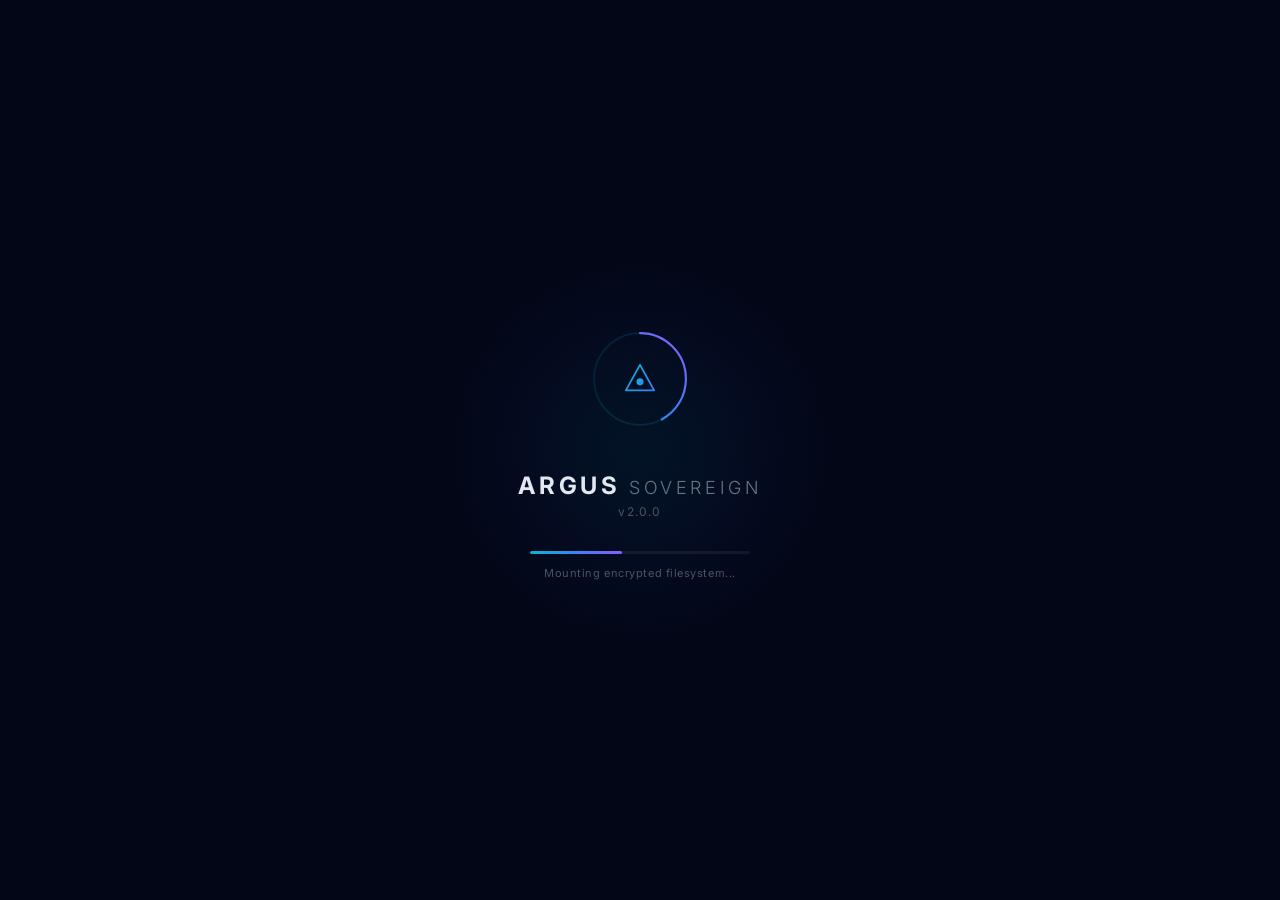
==== commit dc9bb307: "perf(voice): add in-memory audio LRU cache and 1800ms fast failover for zero-stutter investor pitche" ====
--- a/os/index.html
+++ b/os/index.html
@@ -18,7 +18,7 @@
         height: 100vh;
       }
     </style>
-    <script type="module" crossorigin src="./assets/index-D0Ph5LS4.js"></script>
+    <script type="module" crossorigin src="./assets/index-B5LRpFQZ.js"></script>
     <link rel="stylesheet" crossorigin href="./assets/index-a7GupiQv.css">
   </head>
 
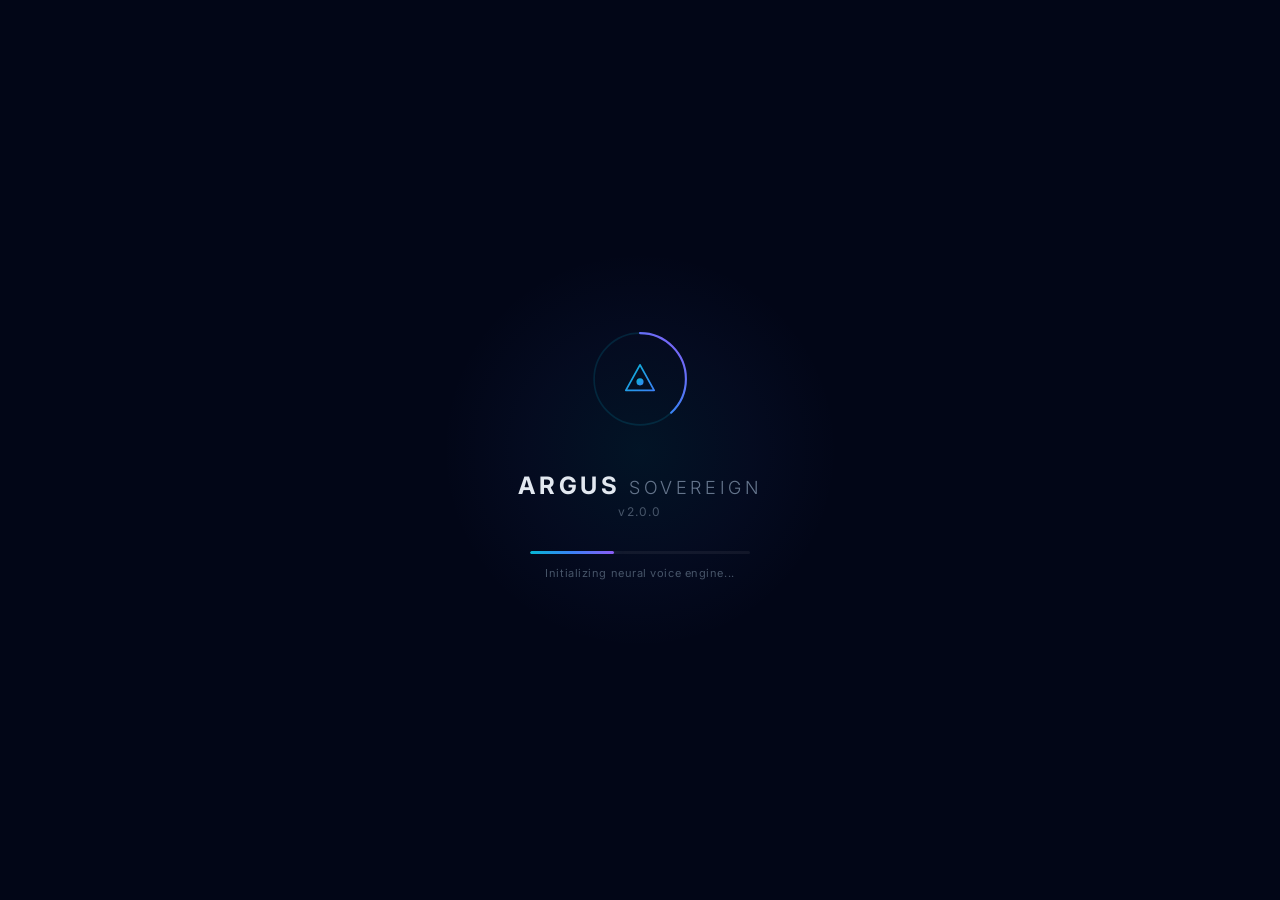
==== commit 40af1cd6: "feat(codestudio): mount genuine Task Manager with LocalStorage and real execution into Code Studio" ====
--- a/os/index.html
+++ b/os/index.html
@@ -18,8 +18,8 @@
         height: 100vh;
       }
     </style>
-    <script type="module" crossorigin src="./assets/index-B5LRpFQZ.js"></script>
-    <link rel="stylesheet" crossorigin href="./assets/index-a7GupiQv.css">
+    <script type="module" crossorigin src="./assets/index-CBw7B7Gw.js"></script>
+    <link rel="stylesheet" crossorigin href="./assets/index-cdfQxUig.css">
   </head>
 
   <body>
--- a/os/assets/index-cdfQxUig.css
+++ b/os/assets/index-cdfQxUig.css
@@ -0,0 +1 @@
+@import"https://fonts.googleapis.com/css2?family=Inter:wght@300;400;500;600;700;800;900&family=JetBrains+Mono:wght@400;500;600;700&display=swap";._desktop_1hupo_5{position:relative;width:100vw;height:100vh;overflow:hidden;display:flex;flex-direction:column;transition:background .6s ease;-webkit-user-select:none;user-select:none}._wallpaper_1hupo_17{position:absolute;inset:0;background-image:radial-gradient(rgba(255,255,255,.03) 1px,transparent 1px),radial-gradient(rgba(255,255,255,.015) 1px,transparent 1px);background-size:32px 32px;background-position:0 0,16px 16px;pointer-events:none;z-index:1}._iconGrid_1hupo_33{position:absolute;top:24px;left:24px;bottom:calc(var(--taskbar-height) + 20px);display:flex;flex-direction:column;flex-wrap:wrap;gap:12px;max-height:calc(100vh - var(--taskbar-height) - 48px);z-index:2;align-content:flex-start;pointer-events:auto}._shortcut_1hupo_48{width:84px;height:88px;display:flex;flex-direction:column;align-items:center;justify-content:center;gap:6px;padding:8px 4px;border-radius:12px;border:1px solid transparent;cursor:pointer;pointer-events:auto;transition:background .15s ease,border-color .15s ease,box-shadow .15s ease}._shortcut_1hupo_48:hover{background:#ffffff14;border-color:#ffffff1f;box-shadow:0 4px 12px #0000004d}._shortcutSelected_1hupo_70{background:#06b6d42e!important;border-color:#06b6d473!important;box-shadow:0 0 15px #06b6d440!important}._shortcutIcon_1hupo_76{width:44px;height:44px;display:flex;align-items:center;justify-content:center;filter:drop-shadow(0 4px 8px rgba(0,0,0,.4));pointer-events:none}._shortcutIcon_1hupo_76 svg{width:44px;height:44px}._shortcutName_1hupo_91{font-size:11px;font-weight:500;color:var(--fg-default);text-align:center;text-shadow:0 1px 3px rgba(0,0,0,.9),0 2px 8px rgba(0,0,0,.6);word-break:break-word;line-height:1.2;max-width:78px;pointer-events:none}._workspace_1hupo_104{position:absolute;top:0;left:0;right:0;bottom:var(--taskbar-height);z-index:3;pointer-events:none}._snapPreview_1hupo_115{position:absolute;border:2px solid var(--accent-color);background:#06b6d41a;z-index:99998;pointer-events:none;border-radius:12px;transition:all .12s cubic-bezier(.16,1,.3,1);box-shadow:0 0 30px #06b6d440;-webkit-backdrop-filter:blur(10px);backdrop-filter:blur(10px)}._wSpace_1hupo_131{background:radial-gradient(ellipse at 80% 15%,rgba(99,102,241,.25) 0%,transparent 50%),radial-gradient(ellipse at 20% 80%,rgba(139,92,246,.15) 0%,transparent 50%),radial-gradient(circle at 50% 50%,#0f172a,#020617)!important}._wAurora_1hupo_138{background:radial-gradient(ellipse at 70% 20%,rgba(16,185,129,.2) 0%,transparent 45%),radial-gradient(ellipse at 30% 70%,rgba(6,182,212,.15) 0%,transparent 45%),linear-gradient(135deg,#064e3b,#0f172a,#020617)!important}._wForest_1hupo_145{background:radial-gradient(ellipse at 60% 30%,rgba(71,85,105,.3) 0%,transparent 50%),radial-gradient(ellipse at 40% 80%,rgba(30,41,59,.5) 0%,transparent 50%),linear-gradient(135deg,#1e293b,#0f172a 60%,#020617)!important}._wCrimson_1hupo_152{background:radial-gradient(ellipse at 75% 20%,rgba(168,85,247,.25) 0%,transparent 45%),radial-gradient(ellipse at 25% 75%,rgba(236,72,153,.12) 0%,transparent 45%),radial-gradient(circle at 50% 50%,#1e1b4b,#020617)!important}._wOcean_1hupo_159{background:radial-gradient(ellipse at 80% 30%,rgba(6,182,212,.2) 0%,transparent 50%),radial-gradient(ellipse at 20% 60%,rgba(59,130,246,.15) 0%,transparent 50%),linear-gradient(180deg,#0c4a6e,#0f172a 60%,#020617)!important}._wSunset_1hupo_166{background:radial-gradient(ellipse at 70% 25%,rgba(251,146,60,.15) 0%,transparent 45%),radial-gradient(ellipse at 30% 70%,rgba(236,72,153,.12) 0%,transparent 45%),linear-gradient(135deg,#431407,#1e1b4b,#020617)!important}._window_1t8fi_5{position:absolute;display:flex;flex-direction:column;background:#0f172ac7;backdrop-filter:blur(28px) saturate(180%);-webkit-backdrop-filter:blur(28px) saturate(180%);border:1px solid rgba(255,255,255,.08);border-radius:var(--radius-window, 12px);box-shadow:0 12px 36px -8px #0000008c,0 0 0 1px #ffffff0a;transition:border-color .15s ease,box-shadow .15s ease;overflow:hidden;-webkit-user-select:none;user-select:none;pointer-events:auto;will-change:transform,left,top,width,height;animation:_windowFadeIn_1t8fi_1 .18s ease-out forwards}@keyframes _windowFadeIn_1t8fi_1{0%{opacity:0}to{opacity:1}}._active_1t8fi_32{background:#0f172ae0;border:1px solid rgba(6,182,212,.35);box-shadow:0 20px 48px -10px #000000b3,0 0 20px #06b6d426}._maximized_1t8fi_38{top:0!important;left:0!important;width:100%!important;height:calc(100% - var(--taskbar-height))!important;border-radius:0!important;border:none!important}._header_1t8fi_48{height:38px;min-height:38px;display:flex;align-items:center;justify-content:space-between;padding:0 14px;background:#ffffff08;border-bottom:1px solid rgba(255,255,255,.06);cursor:grab}._header_1t8fi_48:active{cursor:grabbing}._title_1t8fi_64{font-size:13px;font-weight:600;letter-spacing:.02em;color:var(--fg-default);overflow:hidden;text-overflow:ellipsis;white-space:nowrap;pointer-events:none}._controls_1t8fi_76{display:flex;align-items:center;gap:8px}._btn_1t8fi_82{width:13px;height:13px;border-radius:50%;border:none;cursor:pointer;display:flex;align-items:center;justify-content:center;font-size:10px;line-height:1;font-weight:700;color:transparent;transition:all .15s ease;padding:0}._header_1t8fi_48:hover ._btn_1t8fi_82{color:#000000b3}._close_1t8fi_103{background:#ff5f56}._close_1t8fi_103:hover{background:#ff3b30;transform:scale(1.1)}._minimize_1t8fi_111{background:#ffbd2e}._minimize_1t8fi_111:hover{background:#fc0;transform:scale(1.1)}._maximize_1t8fi_38{background:#27c93f}._maximize_1t8fi_38:hover{background:#34c759;transform:scale(1.1)}._content_1t8fi_128{flex:1;min-height:0;height:calc(100% - 38px);overflow:hidden;display:flex;flex-direction:column;background:#0a0b1066;color:var(--fg-default)}._resizeHandle_1t8fi_140{position:absolute;background:transparent;z-index:100}._n_1t8fi_146{top:0;left:8px;right:8px;height:6px;cursor:n-resize}._s_1t8fi_147{bottom:0;left:8px;right:8px;height:6px;cursor:s-resize}._e_1t8fi_148{right:0;top:8px;bottom:8px;width:6px;cursor:e-resize}._w_1t8fi_5{left:0;top:8px;bottom:8px;width:6px;cursor:w-resize}._nw_1t8fi_151{top:0;left:0;width:10px;height:10px;cursor:nw-resize}._ne_1t8fi_152{top:0;right:0;width:10px;height:10px;cursor:ne-resize}._sw_1t8fi_153{bottom:0;left:0;width:10px;height:10px;cursor:sw-resize}._se_1t8fi_154{bottom:0;right:0;width:10px;height:10px;cursor:se-resize}._taskbar_idsxr_6{position:absolute;bottom:0;left:0;right:0;height:var(--taskbar-height);display:flex;align-items:center;justify-content:space-between;padding:0 12px;background:linear-gradient(180deg,#ffffff0a,#fff0),#0a0b108c;backdrop-filter:blur(40px) saturate(200%);-webkit-backdrop-filter:blur(40px) saturate(200%);border-top:1px solid rgba(255,255,255,.08);box-shadow:0 -1px #ffffff0a,0 -8px 40px #0000008c,inset 0 1px #ffffff08;z-index:9999;-webkit-user-select:none;user-select:none}._leftSection_idsxr_36{display:flex;align-items:center;gap:10px;min-width:180px}._showDesktop_idsxr_43{width:6px;height:100%;min-height:32px;border-right:1px solid rgba(255,255,255,.06);cursor:pointer;transition:border-color .2s ease}._showDesktop_idsxr_43:hover{border-right-color:#fff3}._logo_idsxr_56{font-size:12px;font-weight:700;letter-spacing:.8px;background:linear-gradient(135deg,#818cf8,#a78bfa 40%,#c084fc);-webkit-background-clip:text;background-clip:text;-webkit-text-fill-color:transparent;opacity:.9;transition:opacity .2s ease}._logo_idsxr_56:hover{opacity:1}._centerDock_idsxr_73{display:flex;align-items:center;gap:2px;background:linear-gradient(180deg,#ffffff0a,#ffffff03),#ffffff08;border:1px solid rgba(255,255,255,.07);padding:4px 8px;border-radius:14px;box-shadow:0 2px 8px #0003,inset 0 1px #ffffff0a}._dockSeparator_idsxr_89{width:1px;height:20px;background:#ffffff14;margin:0 4px;border-radius:1px}._dockItem_idsxr_98{position:relative;display:flex;flex-direction:column;align-items:center;justify-content:center;width:42px;height:42px;border-radius:10px;cursor:pointer;background:transparent;transition:background .15s ease,border-color .15s ease,box-shadow .15s ease,transform .15s ease}._dockItem_idsxr_98:hover{transform:translateY(-2px);background:#ffffff1a;box-shadow:0 4px 14px #0000004d}._dockItem_idsxr_98:active{transform:translateY(0);background:#06b6d426}._dockIcon_idsxr_128{width:22px;height:22px;display:flex;align-items:center;justify-content:center;color:var(--fg-default);opacity:.85;transition:opacity .15s ease}._dockItem_idsxr_98:hover ._dockIcon_idsxr_128{opacity:1}._dockIcon_idsxr_128 svg{width:20px;height:20px;fill:currentColor}._startButton_idsxr_150:hover{background:#6366f126}._startButton_idsxr_150 ._dockIcon_idsxr_128{color:#818cf8;opacity:1}._activeDot_idsxr_164{position:absolute;bottom:1px;width:4px;height:4px;border-radius:50%;background:#ffffff80;transition:all .25s ease}._activeDotActive_idsxr_174{width:16px;height:3px;border-radius:2px;background:var(--accent-color);box-shadow:0 0 8px var(--accent-color),0 0 16px #3b82f64d}._activeDotMinimized_idsxr_182{width:6px;height:3px;border-radius:2px;background:#ffffff4d;box-shadow:none}._badge_idsxr_191{position:absolute;top:4px;right:4px;min-width:14px;height:14px;padding:0 4px;border-radius:7px;background:var(--danger-color);color:#fff;font-size:9px;font-weight:700;display:flex;align-items:center;justify-content:center;box-shadow:0 2px 4px #ef444466;pointer-events:none}._tooltip_idsxr_211{position:absolute;bottom:calc(100% + 8px);left:50%;transform:translate(-50%) translateY(4px);padding:5px 10px;background:#0f172aeb;backdrop-filter:blur(12px);-webkit-backdrop-filter:blur(12px);border:1px solid rgba(255,255,255,.1);border-radius:6px;font-size:11px;font-weight:500;color:var(--fg-default);white-space:nowrap;pointer-events:none;opacity:0;transition:opacity .15s ease,transform .15s ease;box-shadow:0 4px 12px #0000004d;z-index:100000}._dockItem_idsxr_98:hover ._tooltip_idsxr_211{opacity:1;transform:translate(-50%) translateY(0)}._rightSection_idsxr_239{display:flex;align-items:center;justify-content:flex-end;gap:6px;min-width:180px}._trayGroup_idsxr_248{display:flex;align-items:center;gap:2px;padding:4px 8px;border-radius:8px;cursor:pointer;transition:background .15s ease}._trayGroup_idsxr_248:hover{background:#ffffff0f}._trayIcon_idsxr_262{width:16px;height:16px;display:flex;align-items:center;justify-content:center;color:var(--fg-muted);transition:color .15s ease}._trayGroup_idsxr_248:hover ._trayIcon_idsxr_262{color:var(--fg-default)}._trayIcon_idsxr_262 svg{width:14px;height:14px;fill:currentColor}._clockWidget_idsxr_283{display:flex;flex-direction:column;align-items:center;cursor:pointer;padding:4px 10px;border-radius:8px;transition:background .15s ease}._clockWidget_idsxr_283:hover{background:#ffffff0f}._time_idsxr_297{font-size:11px;font-weight:600;color:var(--fg-default);font-variant-numeric:tabular-nums;line-height:1.3;letter-spacing:.3px}._date_idsxr_306{font-size:9px;font-weight:500;color:var(--fg-muted);line-height:1;margin-top:1px}._notifButton_idsxr_315{width:32px;height:32px;display:flex;align-items:center;justify-content:center;border-radius:8px;cursor:pointer;color:var(--fg-muted);transition:background .15s ease,color .15s ease;position:relative}._notifButton_idsxr_315:hover{background:#ffffff0f;color:var(--fg-default)}._notifButton_idsxr_315 svg{width:14px;height:14px;fill:currentColor}._notifDot_idsxr_339{position:absolute;top:6px;right:7px;width:6px;height:6px;border-radius:50%;background:var(--accent-color);box-shadow:0 0 6px var(--accent-color)}._menu_1ygnh_1{position:absolute;bottom:calc(var(--taskbar-height) + 8px);left:50%;transform:translate(-50%);width:440px;height:520px;display:flex;flex-direction:column;border-radius:var(--radius-panel);z-index:99999;background:linear-gradient(180deg,#ffffff0d,#ffffff03),#0f172aa6;backdrop-filter:blur(35px) saturate(180%);-webkit-backdrop-filter:blur(35px) saturate(180%);border:1px solid rgba(255,255,255,.09);box-shadow:0 16px 48px -12px #0009,inset 0 1px #ffffff08;animation:_slideUp_1ygnh_1 .22s cubic-bezier(.16,1,.3,1) forwards}@keyframes _slideUp_1ygnh_1{0%{opacity:0;transform:translate(-50%,20px)}to{opacity:1;transform:translate(-50%)}}._header_1ygnh_39{padding:20px 24px 14px;border-bottom:1px solid rgba(255,255,255,.05)}._search_1ygnh_44{width:100%;padding:10px 16px;background:#ffffff08;border:1px solid rgba(255,255,255,.08);border-radius:var(--radius-control);font-size:13px;color:var(--fg-default);transition:border-color .15s ease,background .15s ease;box-shadow:inset 0 1px 2px #0003}._search_1ygnh_44:focus{border-color:var(--accent-color);background:#ffffff0f;box-shadow:0 0 0 2px #3b82f633,inset 0 1px 2px #0003}._content_1ygnh_63{flex:1;padding:16px 24px;overflow-y:auto;display:flex;flex-direction:column;gap:16px}._sectionHeader_1ygnh_72{display:flex;justify-content:space-between;align-items:center;margin-bottom:2px}._sectionTitle_1ygnh_79{font-size:11px;font-weight:600;text-transform:uppercase;letter-spacing:.5px;color:var(--fg-muted)}._pinnedGrid_1ygnh_88{display:grid;grid-template-columns:repeat(3,1fr);gap:8px}._gridItem_1ygnh_94{display:flex;flex-direction:column;align-items:center;justify-content:center;gap:6px;padding:12px 8px;border-radius:var(--radius-control);cursor:pointer;background:#ffffff05;border:1px solid rgba(255,255,255,.04);transition:all .15s ease}._gridItem_1ygnh_94:hover{background:#ffffff0f;border-color:#ffffff14;transform:translateY(-2px)}._gridItem_1ygnh_94:active{transform:scale(.96)}._gridIcon_1ygnh_118{width:28px;height:28px;display:flex;align-items:center;justify-content:center}._gridIcon_1ygnh_118 svg{width:24px;height:24px;fill:currentColor}._gridLabel_1ygnh_132{font-size:11px;font-weight:500;color:var(--fg-default);text-align:center}._recommendedSection_1ygnh_140{display:flex;flex-direction:column;gap:8px;margin-top:4px}._recList_1ygnh_147{display:flex;flex-direction:column;gap:4px}._recItem_1ygnh_153{display:flex;align-items:center;gap:12px;padding:8px 12px;border-radius:var(--radius-control);cursor:pointer;transition:background .15s ease}._recItem_1ygnh_153:hover{background:#ffffff0d}._recIcon_1ygnh_167{font-size:16px}._recDetails_1ygnh_171{display:flex;flex-direction:column}._recTitle_1ygnh_176{font-size:12px;font-weight:500;color:var(--fg-default)}._recMeta_1ygnh_182{font-size:10px;color:var(--fg-muted);margin-top:1px}._searchResults_1ygnh_189{display:flex;flex-direction:column;gap:4px}._searchItem_1ygnh_195{display:flex;align-items:center;gap:12px;padding:8px 12px;border-radius:var(--radius-control);cursor:pointer;transition:background .15s ease}._searchItem_1ygnh_195:hover{background:#ffffff0d}._appIconContainer_1ygnh_209{width:20px;height:20px;display:flex;align-items:center;justify-content:center}._appIconContainer_1ygnh_209 svg{width:18px;height:18px;fill:currentColor}._appText_1ygnh_223{display:flex;flex-direction:column}._appName_1ygnh_228{font-size:12px;font-weight:500;color:var(--fg-default)}._appDesc_1ygnh_234{font-size:10px;color:var(--fg-muted)}._noResults_1ygnh_239{font-size:12px;color:var(--fg-muted);text-align:center;padding-top:24px}._footer_1ygnh_247{padding:14px 24px;background:#0000002e;border-top:1px solid rgba(255,255,255,.05);display:flex;align-items:center;justify-content:space-between;border-bottom-left-radius:var(--radius-panel);border-bottom-right-radius:var(--radius-panel)}._userProfile_1ygnh_258{display:flex;align-items:center;gap:10px}._avatar_1ygnh_264{width:28px;height:28px;border-radius:50%;background:var(--accent-color);color:#fff;font-size:11px;font-weight:700;display:flex;align-items:center;justify-content:center;box-shadow:0 2px 6px #3b82f64d}._userName_1ygnh_278{font-size:12px;font-weight:500;color:var(--fg-default)}._shutdownBtn_1ygnh_284{background:transparent;border:none;color:var(--fg-muted);cursor:pointer;font-size:14px;padding:6px;border-radius:6px;transition:all .15s ease}._shutdownBtn_1ygnh_284:hover{color:var(--danger-color);background:#ef44441a}._contextMenu_4370p_1{position:absolute;width:170px;background:#0f172ad9;border:1px solid rgba(255,255,255,.08);border-radius:8px;box-shadow:0 10px 25px -5px #00000080;padding:6px 0;z-index:1000000;-webkit-user-select:none;user-select:none}._item_4370p_13{display:flex;align-items:center;gap:10px;padding:8px 14px;font-size:12px;color:var(--fg-default);cursor:pointer;transition:background .15s ease}._item_4370p_13:hover{background:var(--taskbar-item-hover)}._divider_4370p_28{height:1px;background:#ffffff0d;margin:6px 0}._icon_4370p_34{font-size:14px;width:16px;display:inline-block;text-align:center}._panel_1yc3c_1{position:absolute;bottom:calc(var(--taskbar-height) + 8px);right:12px;width:320px;border-radius:var(--radius-panel);display:flex;flex-direction:column;padding:16px;z-index:99999;background:linear-gradient(180deg,#ffffff0d,#ffffff03),#0f172aa6;backdrop-filter:blur(30px) saturate(180%);-webkit-backdrop-filter:blur(30px) saturate(180%);border:1px solid rgba(255,255,255,.09);box-shadow:0 10px 40px -10px #00000080,inset 0 1px #ffffff0a;animation:_slideUp_1yc3c_1 .18s cubic-bezier(.16,1,.3,1) forwards}@keyframes _slideUp_1yc3c_1{0%{opacity:0;transform:translateY(15px)}to{opacity:1;transform:translateY(0)}}._toggles_1yc3c_38{display:grid;grid-template-columns:repeat(2,1fr);gap:8px;margin-bottom:14px}._toggleBtn_1yc3c_45{display:flex;align-items:center;gap:10px;padding:8px 12px;background:#ffffff08;border:1px solid rgba(255,255,255,.06);border-radius:var(--radius-control);cursor:pointer;color:var(--fg-default);transition:all .15s ease}._toggleBtn_1yc3c_45:hover{background:#ffffff12;border-color:#ffffff1a}._activeToggle_1yc3c_63{background:linear-gradient(135deg,#3b82f6,#6366f1)!important;color:#fff!important;border-color:transparent!important;box-shadow:0 4px 12px #3b82f633}._toggleIcon_1yc3c_70{display:flex;align-items:center;justify-content:center;width:16px;height:16px}._toggleLabel_1yc3c_78{font-size:11px;font-weight:500}._sliders_1yc3c_84{display:flex;flex-direction:column;gap:10px;margin-bottom:14px;padding-bottom:14px;border-bottom:1px solid rgba(255,255,255,.06)}._sliderRow_1yc3c_93{display:flex;align-items:center;gap:10px}._sliderIcon_1yc3c_99{color:var(--fg-muted);display:flex;align-items:center;justify-content:center;width:18px;height:18px}._slider_1yc3c_84{flex:1;-webkit-appearance:none;height:4px;border-radius:2px;background:#ffffff1a;outline:none}._slider_1yc3c_84::-webkit-slider-thumb{-webkit-appearance:none;width:12px;height:12px;border-radius:50%;background:#3b82f6;cursor:pointer;transition:transform .1s ease,background-color .1s ease;box-shadow:0 0 4px #00000080}._slider_1yc3c_84::-webkit-slider-thumb:hover{transform:scale(1.2);background:#60a5fa}._sliderValue_1yc3c_133{font-size:10px;color:var(--fg-muted);width:28px;text-align:right;font-variant-numeric:tabular-nums}._calendar_1yc3c_142{background:#00000026;border:1px solid rgba(255,255,255,.04);border-radius:var(--radius-control);padding:10px;margin-bottom:14px;display:flex;flex-direction:column;gap:6px}._calendarHeader_1yc3c_153{font-size:11px;font-weight:600;color:var(--fg-default);padding-left:2px}._calendarWeekdays_1yc3c_160{display:grid;grid-template-columns:repeat(7,1fr);gap:2px;text-align:center}._weekday_1yc3c_167{font-size:9px;font-weight:600;color:var(--fg-muted)}._calendarGrid_1yc3c_173{display:grid;grid-template-columns:repeat(7,1fr);gap:2px}._calDay_1yc3c_179{font-size:10px;display:flex;align-items:center;justify-content:center;height:20px;border-radius:4px;color:var(--fg-default);font-variant-numeric:tabular-nums}._calToday_1yc3c_190{background:var(--accent-color);color:#fff;font-weight:700;box-shadow:0 2px 6px #3b82f64d}._calEmpty_1yc3c_197{visibility:hidden}._wallpaperSection_1yc3c_202{display:flex;flex-direction:column;gap:6px;padding-bottom:12px;border-bottom:1px solid rgba(255,255,255,.06)}._sectionTitle_1yc3c_210{font-size:10px;font-weight:600;color:var(--fg-muted);text-transform:uppercase;letter-spacing:.5px}._wallpaperGrid_1yc3c_218{display:grid;grid-template-columns:repeat(6,1fr);gap:6px}._thumb_1yc3c_224{height:32px;border-radius:6px;cursor:pointer;border:1.5px solid transparent;transition:all .15s ease;box-shadow:inset 0 1px 1px #ffffff1a}._thumb_1yc3c_224:hover{transform:scale(1.08) translateY(-1px)}._activeThumb_1yc3c_237{border-color:var(--accent-color)!important;box-shadow:0 0 8px #3b82f64d}._wSpace_1yc3c_242{background:radial-gradient(circle,#1e1b4b,#020617)}._wAurora_1yc3c_245{background:linear-gradient(135deg,#115e59,#022c22)}._wForest_1yc3c_248{background:linear-gradient(135deg,#1e293b,#020617)}._wCrimson_1yc3c_251{background:radial-gradient(circle,#581c87,#020617)}._wOcean_1yc3c_254{background:linear-gradient(180deg,#0c4a6e,#020617)}._wSunset_1yc3c_257{background:linear-gradient(135deg,#431407,#1e1b4b)}._footer_1yc3c_262{margin-top:10px;display:flex;justify-content:space-between;align-items:center;font-size:10px;color:var(--fg-muted);font-weight:500}._hudContainer_1bkcv_3{position:absolute;top:14px;right:20px;z-index:99990;display:flex;flex-direction:column;align-items:flex-end;font-family:var(--font-sans, system-ui, -apple-system, sans-serif);pointer-events:auto}._orbButton_1bkcv_16{position:relative;width:56px;height:56px;border-radius:50%;background:radial-gradient(circle at 35% 30%,#f59e0b,#7c3aed,#0f172a);border:1.5px solid rgba(245,158,11,.7);cursor:pointer;display:flex;align-items:center;justify-content:center;box-shadow:0 0 24px #f59e0b73,0 0 40px #7c3aed59,inset 0 0 12px #fff6;transition:transform .25s cubic-bezier(.34,1.56,.64,1),box-shadow .25s ease;outline:none}._orbButton_1bkcv_16:hover{transform:scale(1.1);box-shadow:0 0 35px #f59e0bcc,0 0 50px #7c3aed99,inset 0 0 16px #fff9}._orbActive_1bkcv_37{background:radial-gradient(circle at 35% 30%,#ec4899,#a855f7,#0f172a)!important;border-color:#ec4899e6!important;box-shadow:0 0 40px #ec4899e6,0 0 60px #a855f7b3!important;animation:_pulseQueen_1bkcv_1 1.2s infinite alternate ease-in-out}@keyframes _pulseQueen_1bkcv_1{0%{transform:scale(1);filter:brightness(1)}to{transform:scale(1.14);filter:brightness(1.35)}}._energyRing_1bkcv_50{position:absolute;width:68px;height:68px;border-radius:50%;border:1.5px dashed rgba(245,158,11,.8);pointer-events:none;animation:_rotateRing_1bkcv_1 9s linear infinite}@keyframes _rotateRing_1bkcv_1{0%{transform:rotate(0)}to{transform:rotate(360deg)}}._orbLabel_1bkcv_65{position:absolute;bottom:-20px;font-size:9px;font-weight:800;letter-spacing:.1em;color:#fbbf24;text-shadow:0 1px 4px rgba(0,0,0,.9);white-space:nowrap;pointer-events:none;text-transform:uppercase}._hologramPanel_1bkcv_79{margin-top:14px;width:380px;background:#0f172aeb;backdrop-filter:blur(28px);-webkit-backdrop-filter:blur(28px);border:1px solid rgba(245,158,11,.4);border-radius:20px;padding:18px;box-shadow:0 20px 50px #000000b3,0 0 35px #f59e0b40,0 0 25px #7c3aed33;display:flex;flex-direction:column;gap:12px;animation:_slideDown_1bkcv_1 .25s cubic-bezier(.16,1,.3,1) forwards}@keyframes _slideDown_1bkcv_1{0%{opacity:0;transform:translateY(-10px) scale(.96)}to{opacity:1;transform:translateY(0) scale(1)}}._panelHeader_1bkcv_100{display:flex;align-items:center;justify-content:space-between;border-bottom:1px solid rgba(255,255,255,.08);padding-bottom:10px}._panelTitle_1bkcv_108{font-size:13px;font-weight:800;color:#fbbf24;letter-spacing:.06em;display:flex;align-items:center;gap:6px}._closeBtn_1bkcv_118{background:transparent;border:none;color:#94a3b8;font-size:14px;cursor:pointer;padding:4px;display:flex;align-items:center;justify-content:center;border-radius:4px;transition:color .15s ease}._closeBtn_1bkcv_118:hover{color:#fff;background:#ffffff1a}._personaBadge_1bkcv_137{display:flex;align-items:center;justify-content:space-between;background:#f59e0b1a;border:1px solid rgba(245,158,11,.3);border-radius:10px;padding:6px 12px;font-size:11px}._personaTitle_1bkcv_148{font-weight:700;color:#fbbf24}._personaTag_1bkcv_153{font-size:9.5px;font-weight:600;color:#c084fc;text-transform:uppercase}._visualizerContainer_1bkcv_161{display:flex;align-items:center;justify-content:center;gap:4px;height:36px;background:#0006;border:1px solid rgba(255,255,255,.05);border-radius:10px;padding:0 12px}._waveBar_1bkcv_173{width:4px;background:linear-gradient(to top,#7c3aed,#f59e0b);border-radius:2px;transition:height .1s ease;animation:_waveAnim_1bkcv_1 infinite alternate ease-in-out}@keyframes _waveAnim_1bkcv_1{0%{transform:scaleY(.4)}to{transform:scaleY(1.2)}}._transcriptBox_1bkcv_186{font-size:12.5px;color:#f1f5f9;background:#0000004d;border:1px solid rgba(255,255,255,.05);border-radius:10px;padding:10px 12px;min-height:44px;display:flex;align-items:center;line-height:1.4}._spokenReplyBox_1bkcv_199{font-size:12px;color:#fbbf24;background:#f59e0b14;border:1px solid rgba(245,158,11,.2);border-radius:10px;padding:10px 12px;line-height:1.4;max-height:140px;overflow-y:auto}._spokenReplyBox_1bkcv_199 strong{color:#fff;margin-right:4px}._confirmBanner_1bkcv_217{background:linear-gradient(135deg,#f59e0b26,#7c3aed26);border:1px solid rgba(245,158,11,.4);border-radius:12px;padding:12px;display:flex;flex-direction:column;gap:8px}._confirmTitle_1bkcv_227{font-size:12px;font-weight:700;color:#fbbf24;display:flex;align-items:center;gap:6px}._confirmDesc_1bkcv_236{font-size:11.5px;color:#e2e8f0;line-height:1.4}._confirmBtnGroup_1bkcv_242{display:flex;gap:8px;margin-top:4px}._confirmYesBtn_1bkcv_248{flex:1;background:linear-gradient(135deg,#10b981,#059669);border:none;color:#fff;font-weight:700;font-size:11.5px;padding:8px 12px;border-radius:8px;cursor:pointer;transition:transform .15s ease}._confirmYesBtn_1bkcv_248:hover{transform:translateY(-1px)}._confirmNoBtn_1bkcv_265{background:#ffffff14;border:1px solid rgba(255,255,255,.12);color:#94a3b8;font-weight:600;font-size:11.5px;padding:8px 12px;border-radius:8px;cursor:pointer}._confirmNoBtn_1bkcv_265:hover{color:#fff;background:#ffffff26}._progressContainer_1bkcv_282{background:#0006;border:1px solid rgba(245,158,11,.25);border-radius:10px;padding:10px 12px;display:flex;flex-direction:column;gap:6px}._progressHeader_1bkcv_292{display:flex;justify-content:space-between;font-size:11px;color:#94a3b8}._progressHeader_1bkcv_292 strong{color:#fbbf24}._progressBar_1bkcv_303{width:100%;height:6px;background:#ffffff14;border-radius:9999px;overflow:hidden}._progressFill_1bkcv_311{height:100%;background:linear-gradient(to right,#7c3aed,#f59e0b);border-radius:9999px;transition:width .3s ease}._stageChip_1bkcv_318{font-size:10.5px;color:#38bdf8;font-family:var(--font-mono, monospace)}._quickCommands_1bkcv_324{display:flex;flex-wrap:wrap;gap:6px}._commandChip_1bkcv_330{background:#ffffff0d;border:1px solid rgba(255,255,255,.08);color:#cbd5e1;font-size:11px;padding:5px 10px;border-radius:8px;cursor:pointer;transition:all .15s ease}._commandChip_1bkcv_330:hover{background:#f59e0b26;border-color:#f59e0b66;color:#fbbf24}._controlsRow_1bkcv_347{display:flex;gap:8px}._actionBtn_1bkcv_352{flex:1;background:linear-gradient(135deg,#7c3aed,#f59e0b);border:none;color:#fff;font-size:12px;font-weight:700;padding:10px 14px;border-radius:10px;cursor:pointer;display:flex;align-items:center;justify-content:center;gap:6px;transition:transform .15s ease,box-shadow .15s ease;box-shadow:0 4px 15px #f59e0b4d}._actionBtn_1bkcv_352:hover{transform:translateY(-1px);box-shadow:0 6px 20px #f59e0b80}._browser_16ljn_1{display:flex;flex-direction:column;height:100%;width:100%;background:#0a0b1066;-webkit-backdrop-filter:blur(12px);backdrop-filter:blur(12px);border-radius:var(--radius-window);overflow:hidden}._header_16ljn_11{display:flex;flex-direction:column;background:var(--panel-bg);border-bottom:1px solid var(--panel-border)}._toolbar_16ljn_17{display:flex;align-items:center;padding:8px 12px;gap:8px}._iconButton_16ljn_23{display:flex;align-items:center;justify-content:center;width:32px;height:32px;border-radius:var(--radius-control);background:transparent;border:none;color:var(--fg-default);cursor:pointer;transition:all .2s}._iconButton_16ljn_23:hover{background:#ffffff1a}._addressBar_16ljn_39{flex:1;display:flex;align-items:center;background:#00000080;border:1px solid rgba(255,255,255,.1);border-radius:16px;padding:0 16px;height:32px}._addressInput_16ljn_49{flex:1;background:transparent;border:none;color:var(--fg-default);font-family:var(--font-system);font-size:14px;outline:none}._tabBar_16ljn_58{display:flex;padding:0 8px;gap:4px;background:#0003}._tab_16ljn_58{display:flex;align-items:center;gap:8px;padding:6px 12px;border-radius:8px 8px 0 0;background:#ffffff0d;color:var(--fg-muted);cursor:pointer;max-width:200px;transition:all .2s}._tabActive_16ljn_76{background:var(--panel-bg);color:var(--fg-default);box-shadow:0 -2px 0 var(--accent-color) inset}._tabTitle_16ljn_81{font-size:13px;white-space:nowrap;overflow:hidden;text-overflow:ellipsis;flex:1}._closeTab_16ljn_88{background:none;border:none;color:inherit;cursor:pointer;border-radius:50%;width:20px;height:20px;display:flex;align-items:center;justify-content:center}._closeTab_16ljn_88:hover{background:#ffffff1a}._content_16ljn_103{flex:1;display:flex;flex-direction:column;position:relative;background:#fff}._iframe_16ljn_110{width:100%;height:100%;border:none}._welcome_16ljn_115{flex:1;display:flex;flex-direction:column;align-items:center;justify-content:center;background:var(--bg-desktop);color:var(--fg-default);text-align:center;padding:32px}._welcome_16ljn_115 h1{font-size:2.5rem;margin-bottom:16px;background:linear-gradient(135deg,var(--accent-color),#8b5cf6);-webkit-background-clip:text;-webkit-text-fill-color:transparent}._links_16ljn_133{display:flex;gap:16px;margin-top:32px}._linkCard_16ljn_138{padding:24px;background:var(--panel-bg);border:1px solid var(--panel-border);border-radius:var(--radius-window);cursor:pointer;transition:all .2s}._linkCard_16ljn_138:hover{transform:translateY(-4px);background:#ffffff1a;box-shadow:0 8px 24px #0006}._terminal_imhs6_1{display:flex;flex-direction:column;height:100%;width:100%;background:#000000d9;-webkit-backdrop-filter:blur(16px);backdrop-filter:blur(16px);border-radius:var(--radius-window);padding:16px;font-family:JetBrains Mono,Fira Code,monospace;color:#10b981;font-size:14px;overflow-y:auto}._history_imhs6_15{display:flex;flex-direction:column}._line_imhs6_19{margin-bottom:4px;word-break:break-all;white-space:pre-wrap}._promptLine_imhs6_24{display:flex;align-items:center}._prompt_imhs6_24{color:#3b82f6;margin-right:8px}._inputWrapper_imhs6_32{display:flex;align-items:center;flex:1}._input_imhs6_32{flex:1;background:transparent;border:none;color:inherit;font-family:inherit;font-size:inherit;outline:none}._neofetch_imhs6_46{color:#3b82f6;white-space:pre}._calculator_16148_1{display:flex;flex-direction:column;height:100%;width:100%;background:#0f172a99;-webkit-backdrop-filter:blur(20px);backdrop-filter:blur(20px);border-radius:var(--radius-window);padding:24px;gap:16px}._display_16148_12{display:flex;flex-direction:column;align-items:flex-end;justify-content:flex-end;background:#0006;border-radius:var(--radius-window);padding:24px;height:120px;border:1px solid var(--panel-border)}._history_16148_23{color:var(--fg-muted);font-size:1.2rem;min-height:1.5rem;margin-bottom:8px}._current_16148_29{color:var(--fg-default);font-size:3rem;font-weight:300;overflow:hidden;text-overflow:ellipsis;white-space:nowrap;max-width:100%}._grid_16148_38{display:grid;grid-template-columns:repeat(4,1fr);gap:12px;flex:1}._button_16148_44{border:none;border-radius:12px;font-size:1.5rem;font-weight:500;cursor:pointer;transition:all .1s cubic-bezier(.4,0,.2,1);display:flex;align-items:center;justify-content:center;background:#ffffff0d;color:var(--fg-default);box-shadow:0 4px 6px #0000001a}._button_16148_44:active{transform:scale(.95)}._button_16148_44:hover{background:#ffffff1a}._operator_16148_64{background:#3b82f633;color:#60a5fa}._operator_16148_64:hover{background:#3b82f64d}._equals_16148_71{background:var(--success-color);color:#fff}._equals_16148_71:hover{background:#059669}._clear_16148_78{color:var(--danger-color)}._zero_16148_81{grid-column:span 2}._container_bym9b_1{display:flex;height:100%;width:100%;background:var(--panel-bg);-webkit-backdrop-filter:blur(12px);backdrop-filter:blur(12px);color:var(--fg-default);overflow:hidden}._sidebar_bym9b_11{width:250px;border-right:1px solid var(--panel-border);display:flex;flex-direction:column;background:#0a0b1033}._sidebarHeader_bym9b_19{padding:16px;border-bottom:1px solid var(--panel-border);display:flex;justify-content:space-between;align-items:center}._sidebarHeader_bym9b_19 h3{margin:0;font-size:14px;font-weight:600;color:var(--fg-muted);text-transform:uppercase;letter-spacing:.5px}._newNoteBtn_bym9b_36{background:var(--accent-color);color:#fff;border:none;border-radius:var(--radius-control);width:28px;height:28px;display:flex;align-items:center;justify-content:center;cursor:pointer;transition:background .2s}._newNoteBtn_bym9b_36:hover{background:var(--accent-hover)}._notesList_bym9b_54{flex:1;overflow-y:auto;padding:8px}._noteItem_bym9b_60{padding:12px;border-radius:var(--radius-control);margin-bottom:4px;cursor:pointer;transition:all .2s;position:relative;display:flex;justify-content:space-between;align-items:flex-start}._noteItem_bym9b_60:hover{background:#ffffff0d}._noteItem_bym9b_60._active_bym9b_76{background:#3b82f626;border:1px solid rgba(59,130,246,.3)}._noteItemContent_bym9b_81{flex:1;overflow:hidden}._noteTitle_bym9b_86{font-weight:500;font-size:14px;margin-bottom:4px;white-space:nowrap;overflow:hidden;text-overflow:ellipsis}._notePreview_bym9b_95{font-size:12px;color:var(--fg-muted);white-space:nowrap;overflow:hidden;text-overflow:ellipsis}._deleteBtn_bym9b_103{opacity:0;background:transparent;border:none;color:var(--danger-color);cursor:pointer;padding:4px;border-radius:4px;transition:opacity .2s,background .2s}._noteItem_bym9b_60:hover ._deleteBtn_bym9b_103{opacity:1}._deleteBtn_bym9b_103:hover{background:#ef44441a}._editor_bym9b_122{flex:1;display:flex;flex-direction:column;padding:24px;background:transparent}._editorHeader_bym9b_130{margin-bottom:16px}._titleInput_bym9b_134{width:100%;font-size:24px;font-weight:700;background:transparent;border:none;color:var(--fg-default);outline:none;margin-bottom:8px;font-family:var(--font-system)}._titleInput_bym9b_134::placeholder{color:var(--fg-muted)}._timestamp_bym9b_150{font-size:12px;color:var(--fg-muted)}._contentInput_bym9b_155{flex:1;width:100%;background:transparent;border:none;color:var(--fg-default);font-family:var(--font-system);font-size:15px;line-height:1.6;resize:none;outline:none}._contentInput_bym9b_155::placeholder{color:var(--fg-muted)}._emptyState_bym9b_172{flex:1;display:flex;align-items:center;justify-content:center;color:var(--fg-muted);font-size:14px}._container_tydk2_1{display:flex;height:100%;width:100%;background:var(--panel-bg);-webkit-backdrop-filter:blur(12px);backdrop-filter:blur(12px);color:var(--fg-default);overflow:hidden}._main_tydk2_11{flex:1;display:flex;flex-direction:column;padding:24px}._albumSection_tydk2_18{flex:1;display:flex;flex-direction:column;align-items:center;justify-content:center;margin-bottom:24px}._albumArt_tydk2_27{width:240px;height:240px;background:linear-gradient(135deg,#3b82f6,#8b5cf6,#ec4899);border-radius:16px;display:flex;align-items:center;justify-content:center;box-shadow:0 10px 30px #0000004d;margin-bottom:24px;color:#fff}._songInfo_tydk2_40{text-align:center}._songTitle_tydk2_44{font-size:24px;font-weight:700;margin-bottom:8px}._artistName_tydk2_50{font-size:16px;color:var(--fg-muted)}._controlsSection_tydk2_55{padding:0 24px}._progressContainer_tydk2_59{display:flex;align-items:center;gap:12px;margin-bottom:24px}._time_tydk2_66{font-size:12px;color:var(--fg-muted);font-variant-numeric:tabular-nums;min-width:40px}._progressBar_tydk2_73{flex:1;height:6px;background:#ffffff1a;border-radius:3px;cursor:pointer;position:relative;overflow:hidden}._progressFill_tydk2_83{position:absolute;left:0;top:0;bottom:0;background:var(--accent-color);border-radius:3px;transition:width .1s linear}._buttons_tydk2_93{display:flex;align-items:center;justify-content:center;gap:24px;margin-bottom:24px}._controlBtn_tydk2_101{background:transparent;border:none;color:var(--fg-default);cursor:pointer;display:flex;align-items:center;justify-content:center;transition:color .2s,transform .1s}._controlBtn_tydk2_101:hover{color:var(--accent-color);transform:scale(1.1)}._playBtn_tydk2_117{width:56px;height:56px;border-radius:28px;background:var(--accent-color);color:#fff}._playBtn_tydk2_117:hover{background:var(--accent-hover);color:#fff}._volumeContainer_tydk2_130{display:flex;align-items:center;gap:12px;max-width:200px;margin:0 auto}._volumeBar_tydk2_138{flex:1;height:4px;background:#ffffff1a;border-radius:2px;position:relative}._volumeFill_tydk2_146{position:absolute;left:0;top:0;bottom:0;background:var(--fg-muted);border-radius:2px;width:70%}._playlist_tydk2_156{width:300px;border-left:1px solid var(--panel-border);background:#0a0b1033;display:flex;flex-direction:column}._playlistHeader_tydk2_164{padding:16px;border-bottom:1px solid var(--panel-border);font-size:14px;font-weight:600;color:var(--fg-muted);text-transform:uppercase;letter-spacing:.5px}._trackList_tydk2_174{flex:1;overflow-y:auto;padding:8px}._trackItem_tydk2_180{display:flex;align-items:center;padding:12px;border-radius:var(--radius-control);cursor:pointer;transition:background .2s;gap:12px}._trackItem_tydk2_180:hover{background:#ffffff0d}._trackItem_tydk2_180._active_tydk2_194{background:#3b82f626}._trackNum_tydk2_198{width:20px;font-size:12px;color:var(--fg-muted);text-align:right}._trackInfo_tydk2_205{flex:1;overflow:hidden}._trackTitle_tydk2_210{font-size:14px;font-weight:500;white-space:nowrap;overflow:hidden;text-overflow:ellipsis;margin-bottom:4px}._trackArtist_tydk2_219{font-size:12px;color:var(--fg-muted);white-space:nowrap;overflow:hidden;text-overflow:ellipsis}._trackDuration_tydk2_227{font-size:12px;color:var(--fg-muted);font-variant-numeric:tabular-nums}._container_ipnow_1{display:flex;height:100%;width:100%;background:var(--panel-bg);-webkit-backdrop-filter:blur(12px);backdrop-filter:blur(12px);color:var(--fg-default);overflow:hidden}._sidebar_ipnow_11{width:220px;border-right:1px solid var(--panel-border);background:#0a0b1033;display:flex;flex-direction:column}._sidebarTitle_ipnow_19{padding:16px;font-size:14px;font-weight:600;color:var(--fg-muted);text-transform:uppercase;letter-spacing:.5px;border-bottom:1px solid var(--panel-border)}._folderList_ipnow_29{padding:12px 8px}._folderItem_ipnow_33{display:flex;align-items:center;gap:12px;padding:10px 12px;border-radius:var(--radius-control);cursor:pointer;color:var(--fg-muted);transition:all .2s}._folderItem_ipnow_33:hover{background:#ffffff0d;color:var(--fg-default)}._folderItem_ipnow_33._active_ipnow_49{background:#3b82f626;color:var(--accent-color)}._main_ipnow_54{flex:1;display:flex;flex-direction:column}._toolbar_ipnow_60{height:56px;border-bottom:1px solid var(--panel-border);display:flex;align-items:center;padding:0 16px;gap:16px}._searchBox_ipnow_69{flex:1;display:flex;align-items:center;background:#ffffff0d;border-radius:var(--radius-control);padding:0 12px;height:32px;border:1px solid transparent;transition:border-color .2s}._searchBox_ipnow_69:focus-within{border-color:var(--accent-color)}._searchInput_ipnow_85{flex:1;background:transparent;border:none;outline:none;color:var(--fg-default);margin-left:8px;font-size:14px}._toolbarActions_ipnow_95{display:flex;gap:8px}._iconBtn_ipnow_100{background:transparent;border:1px solid var(--panel-border);color:var(--fg-default);width:32px;height:32px;border-radius:var(--radius-control);display:flex;align-items:center;justify-content:center;cursor:pointer;transition:all .2s}._iconBtn_ipnow_100:hover{background:#ffffff1a}._gallery_ipnow_118{flex:1;overflow-y:auto;padding:16px;display:grid;grid-template-columns:repeat(auto-fill,minmax(180px,1fr));gap:16px;align-content:start}._gallery_ipnow_118._listView_ipnow_128{display:flex;flex-direction:column}._photoItem_ipnow_133{position:relative;border-radius:8px;overflow:hidden;cursor:pointer;aspect-ratio:1;box-shadow:0 4px 6px #0000001a;transition:transform .2s,box-shadow .2s}._listView_ipnow_128 ._photoItem_ipnow_133{aspect-ratio:auto;height:64px;display:flex;align-items:center}._photoItem_ipnow_133:hover{transform:translateY(-2px);box-shadow:0 6px 12px #0003}._thumbnail_ipnow_155{width:100%;height:100%;display:flex;align-items:center;justify-content:center}._listView_ipnow_128 ._thumbnail_ipnow_155{width:64px;height:64px}._overlay_ipnow_168{position:absolute;bottom:0;left:0;right:0;padding:12px;background:linear-gradient(transparent,#000c);color:#fff;opacity:0;transition:opacity .2s}._listView_ipnow_128 ._overlay_ipnow_168{position:static;opacity:1;background:transparent;color:var(--fg-default);padding:0 16px}._photoItem_ipnow_133:hover ._overlay_ipnow_168{opacity:1}._photoName_ipnow_192{font-size:13px;font-weight:500;white-space:nowrap;overflow:hidden;text-overflow:ellipsis}._lightbox_ipnow_200{position:fixed;inset:0;background:#000000e6;z-index:1000;display:flex;flex-direction:column;-webkit-backdrop-filter:blur(8px);backdrop-filter:blur(8px)}._lightboxHeader_ipnow_213{padding:16px 24px;display:flex;justify-content:flex-end}._closeBtn_ipnow_219{background:#ffffff1a;border:none;color:#fff;width:40px;height:40px;border-radius:20px;display:flex;align-items:center;justify-content:center;cursor:pointer;transition:background .2s}._closeBtn_ipnow_219:hover{background:#fff3}._lightboxContent_ipnow_237{flex:1;display:flex;align-items:center;justify-content:center;position:relative;padding:0 80px}._navBtn_ipnow_246{position:absolute;top:50%;transform:translateY(-50%);background:#ffffff1a;border:none;color:#fff;width:48px;height:48px;border-radius:24px;display:flex;align-items:center;justify-content:center;cursor:pointer;transition:background .2s}._navBtn_ipnow_246:hover{background:#fff3}._navPrev_ipnow_267{left:24px}._navNext_ipnow_271{right:24px}._fullImage_ipnow_275{width:100%;height:100%;max-width:800px;max-height:60vh;border-radius:12px;box-shadow:0 10px 40px #00000080}._lightboxFooter_ipnow_284{padding:24px;text-align:center;color:#fff}._lightboxTitle_ipnow_290{font-size:18px;font-weight:600;margin-bottom:4px}._lightboxDate_ipnow_296{font-size:14px;color:#fff9}._container_1m3kx_3{display:flex;flex-direction:column;height:100%;min-height:420px;gap:12px;color:var(--fg-default, #f1f5f9);box-sizing:border-box;font-family:var(--font-sans, system-ui, -apple-system, sans-serif)}._statusBar_1m3kx_15{display:flex;align-items:center;gap:10px;background:#0f172ab3;backdrop-filter:blur(16px);-webkit-backdrop-filter:blur(16px);border:1px solid rgba(255,255,255,.08);padding:8px 14px;border-radius:12px;box-shadow:0 4px 12px #0003}._statusDot_1m3kx_28{width:9px;height:9px;border-radius:50%;flex-shrink:0}._statusDotReady_1m3kx_35{background:#10b981;box-shadow:0 0 8px #10b981}._statusDotOffline_1m3kx_40{background:#ef4444;box-shadow:0 0 8px #ef4444}._statusInfo_1m3kx_45{flex:1;display:flex;align-items:center;gap:8px}._statusTitle_1m3kx_52{font-weight:700;font-size:11.5px;letter-spacing:.05em;color:#38bdf8}._statusSub_1m3kx_59{font-size:11px;color:var(--fg-muted, #94a3b8)}._modeBadge_1m3kx_64{font-size:10px;font-weight:700;padding:3px 8px;border-radius:6px;background:#06b6d426;color:#06b6d4;border:1px solid rgba(6,182,212,.35);letter-spacing:.04em}._toolButtons_1m3kx_75{display:flex;align-items:center;gap:6px}._toolBtn_1m3kx_81{background:transparent;border:1px solid rgba(255,255,255,.1);color:var(--fg-muted, #94a3b8);padding:4px 8px;border-radius:6px;font-size:11px;cursor:pointer;display:flex;align-items:center;gap:4px;transition:all .15s ease}._toolBtn_1m3kx_81:hover{background:#ffffff14;color:#fff;border-color:#fff3}._toolBtnActive_1m3kx_101{background:#6366f140!important;color:#818cf8!important;border-color:#6366f180!important}._messagesFeed_1m3kx_108{flex:1;border-radius:14px;background:#0a0f1e99;border:1px solid rgba(255,255,255,.06);padding:16px;display:flex;flex-direction:column;gap:12px;overflow-y:auto;box-shadow:inset 0 2px 8px #0000004d}._welcomeCard_1m3kx_122{text-align:center;padding:24px 16px;margin:auto;max-width:520px}._welcomeIcon_1m3kx_129{width:48px;height:48px;margin:0 auto 12px;border-radius:14px;background:radial-gradient(circle,#3b82f6,#1e1b4b);display:flex;align-items:center;justify-content:center;box-shadow:0 0 20px #3b82f666}._welcomeTitle_1m3kx_141{font-size:16px;font-weight:700;color:#f8fafc;margin-bottom:6px}._welcomeDesc_1m3kx_148{font-size:12.5px;color:#94a3b8;margin-bottom:18px;line-height:1.5}._chipsGrid_1m3kx_155{display:flex;flex-wrap:wrap;gap:8px;justify-content:center}._promptChip_1m3kx_162{background:#ffffff0a;border:1px solid rgba(255,255,255,.1);color:#cbd5e1;padding:6px 12px;border-radius:16px;font-size:11.5px;cursor:pointer;transition:all .15s ease}._promptChip_1m3kx_162:hover{background:#06b6d426;border-color:#06b6d466;color:#38bdf8;transform:translateY(-1px)}._messageBubble_1m3kx_181{padding:10px 15px;border-radius:14px;max-width:85%;font-size:13px;line-height:1.6;white-space:pre-wrap;word-break:break-word;animation:_fadeIn_1m3kx_1 .2s ease forwards}._userBubble_1m3kx_192{align-self:flex-end;background:linear-gradient(135deg,#2563eb,#6366f1);color:#fff;border-bottom-right-radius:4px;box-shadow:0 4px 14px #2563eb4d}._assistantBubble_1m3kx_200{align-self:flex-start;background:#ffffff0d;border:1px solid rgba(255,255,255,.08);color:#f1f5f9;border-bottom-left-radius:4px}._copilotBubble_1m3kx_208{align-self:flex-start;background:#06b6d41a;border:1px solid rgba(6,182,212,.3);color:#38bdf8;border-radius:10px}._cursorPulse_1m3kx_216{display:inline-block;width:6px;height:14px;background:#38bdf8;margin-left:4px;vertical-align:middle;animation:_blink_1m3kx_1 .8s infinite}@keyframes _blink_1m3kx_1{0%,to{opacity:1}50%{opacity:0}}@keyframes _fadeIn_1m3kx_1{0%{opacity:0;transform:translateY(4px)}to{opacity:1;transform:translateY(0)}}._inputArea_1m3kx_237{display:flex;gap:8px;align-items:flex-end;background:#0f172a99;backdrop-filter:blur(16px);-webkit-backdrop-filter:blur(16px);border:1px solid rgba(255,255,255,.08);padding:8px 10px;border-radius:14px}._textInput_1m3kx_249{flex:1;background:transparent;border:none;color:#f8fafc;font-family:inherit;font-size:13px;line-height:1.5;resize:none;outline:none;max-height:120px;padding:4px 6px}._textInput_1m3kx_249::placeholder{color:#64748b}._sendBtn_1m3kx_267{background:linear-gradient(135deg,#06b6d4,#3b82f6);border:none;border-radius:10px;width:36px;height:36px;display:flex;align-items:center;justify-content:center;color:#fff;cursor:pointer;transition:all .2s ease;flex-shrink:0}._sendBtn_1m3kx_267:hover:not(:disabled){transform:scale(1.05);box-shadow:0 0 15px #06b6d480}._sendBtn_1m3kx_267:disabled{opacity:.4;cursor:not-allowed}._micBtn_1m3kx_292{background:#ffffff0f;border:1px solid rgba(255,255,255,.1);border-radius:10px;width:36px;height:36px;display:flex;align-items:center;justify-content:center;color:#94a3b8;cursor:pointer;transition:all .2s ease;flex-shrink:0}._micBtn_1m3kx_292:hover{background:#ffffff1f;color:#fff}._micBtnActive_1m3kx_312{background:#ef444433!important;border-color:#ef4444!important;color:#ef4444!important;animation:_pulse_1m3kx_1 1s infinite alternate}@keyframes _pulse_1m3kx_1{0%{transform:scale(1);box-shadow:0 0 4px #ef4444}to{transform:scale(1.08);box-shadow:0 0 16px #ef4444}}._weatherApp_froo3_1{display:flex;flex-direction:column;height:100%;width:100%;padding:18px;background:radial-gradient(circle at top right,rgba(59,130,246,.15),transparent 70%),radial-gradient(circle at bottom left,rgba(147,51,234,.1),transparent 70%),#0a0c14bf;color:var(--fg-default, #f3f4f6);overflow-y:auto;gap:16px;box-sizing:border-box}._searchBar_froo3_16{display:flex;gap:8px;align-items:center;position:relative}._searchInput_froo3_23{flex:1;padding:10px 14px;background:#ffffff0d;border:1px solid rgba(255,255,255,.1);border-radius:10px;color:#fff;font-size:13px;outline:none;transition:all .2s ease}._searchInput_froo3_23:focus{border-color:#6366f180;background:#ffffff14;box-shadow:0 0 12px #6366f133}._unitToggle_froo3_41{padding:8px 12px;background:#ffffff0f;border:1px solid rgba(255,255,255,.1);border-radius:8px;color:#a5b4fc;font-size:12px;font-weight:700;cursor:pointer;transition:all .2s ease}._unitToggle_froo3_41:hover{background:#6366f133}._searchResults_froo3_57{position:absolute;top:100%;left:0;right:60px;background:#141623f2;border:1px solid rgba(255,255,255,.12);border-radius:8px;margin-top:4px;z-index:50;box-shadow:0 10px 25px #00000080;-webkit-backdrop-filter:blur(16px);backdrop-filter:blur(16px);overflow:hidden}._searchResultItem_froo3_72{padding:8px 12px;font-size:13px;cursor:pointer;display:flex;justify-content:space-between;transition:background .15s ease}._searchResultItem_froo3_72:hover{background:#6366f140;color:#fff}._mainCard_froo3_86{background:#ffffff08;border:1px solid rgba(255,255,255,.08);border-radius:16px;padding:20px;display:flex;justify-content:space-between;align-items:center;position:relative;overflow:hidden;-webkit-backdrop-filter:blur(12px);backdrop-filter:blur(12px)}._cityName_froo3_99{font-size:24px;font-weight:800;letter-spacing:-.02em}._countryName_froo3_105{font-size:12px;color:var(--fg-muted, #9ca3af);margin-top:2px}._conditionText_froo3_111{font-size:14px;color:#93c5fd;font-weight:600;margin-top:6px}._tempDisplay_froo3_118{font-size:52px;font-weight:900;line-height:1;background:linear-gradient(135deg,#fff,#93c5fd);-webkit-background-clip:text;-webkit-text-fill-color:transparent}._feelsLike_froo3_127{font-size:11.5px;color:var(--fg-muted, #9ca3af);margin-top:6px;text-align:right}._metricsGrid_froo3_134{display:grid;grid-template-columns:repeat(4,1fr);gap:10px}._metricCard_froo3_140{background:#ffffff06;border:1px solid rgba(255,255,255,.06);border-radius:10px;padding:12px;display:flex;flex-direction:column;gap:4px}._metricLabel_froo3_150{font-size:11px;color:var(--fg-muted, #9ca3af);text-transform:uppercase;letter-spacing:.05em}._metricValue_froo3_157{font-size:15px;font-weight:700;color:#e2e8f0}._hourlySection_froo3_163{display:flex;flex-direction:column;gap:8px}._sectionTitle_froo3_169{font-size:13px;font-weight:700;color:var(--fg-muted, #9ca3af);text-transform:uppercase;letter-spacing:.05em}._hourlyList_froo3_177{display:flex;gap:8px;overflow-x:auto;padding-bottom:4px}._hourlyCard_froo3_184{background:#ffffff08;border:1px solid rgba(255,255,255,.06);border-radius:10px;padding:10px 14px;display:flex;flex-direction:column;align-items:center;gap:6px;min-width:65px}._hourlyTime_froo3_196{font-size:11px;color:var(--fg-muted, #9ca3af)}._hourlyTemp_froo3_201{font-size:13px;font-weight:700}._dailyList_froo3_206{display:flex;flex-direction:column;gap:6px}._dailyRow_froo3_212{background:#ffffff06;border:1px solid rgba(255,255,255,.05);border-radius:8px;padding:10px 14px;display:flex;align-items:center;justify-content:space-between}._dailyDay_froo3_222{font-size:13px;font-weight:600;width:90px}._dailyCondition_froo3_228{font-size:12px;color:var(--fg-muted, #9ca3af);flex:1;text-align:center}._dailyTemps_froo3_235{font-size:13px;font-weight:700;display:flex;gap:8px}._dailyMin_froo3_242{color:var(--fg-muted, #9ca3af);font-weight:500}._quickCities_froo3_247{display:flex;gap:6px;flex-wrap:wrap}._quickCityBtn_froo3_253{padding:4px 10px;background:#ffffff0a;border:1px solid rgba(255,255,255,.08);border-radius:6px;color:var(--fg-muted, #9ca3af);font-size:11px;cursor:pointer;transition:all .15s ease}._quickCityBtn_froo3_253:hover,._quickCityBtn_froo3_253._active_froo3_264{background:#6366f133;border-color:#6366f166;color:#a5b4fc}._appStore_1hw8r_1{display:flex;flex-direction:column;height:100%;width:100%;padding:20px;background:radial-gradient(circle at top left,rgba(99,102,241,.15),transparent 70%),#0a0b14d9;color:var(--fg-default, #f3f4f6);overflow-y:auto;gap:18px;box-sizing:border-box}._header_1hw8r_15{display:flex;justify-content:space-between;align-items:center;gap:16px;flex-wrap:wrap}._title_1hw8r_23{font-size:22px;font-weight:800;letter-spacing:-.02em;background:linear-gradient(135deg,#fff,#a5b4fc);-webkit-background-clip:text;-webkit-text-fill-color:transparent}._subtitle_1hw8r_32{font-size:12px;color:var(--fg-muted, #9ca3af);margin-top:2px}._searchInput_1hw8r_38{padding:8px 14px;background:#ffffff0d;border:1px solid rgba(255,255,255,.1);border-radius:8px;color:#fff;font-size:13px;outline:none;width:220px;transition:all .2s ease}._searchInput_1hw8r_38:focus{border-color:#6366f180;background:#ffffff14}._categoryBar_1hw8r_55{display:flex;gap:8px;overflow-x:auto;padding-bottom:2px}._categoryBtn_1hw8r_62{padding:6px 14px;background:#ffffff0a;border:1px solid rgba(255,255,255,.08);border-radius:8px;color:var(--fg-muted, #9ca3af);font-size:12px;font-weight:600;cursor:pointer;white-space:nowrap;transition:all .15s ease}._categoryBtn_1hw8r_62:hover,._categoryBtn_1hw8r_62._active_1hw8r_75{background:#6366f133;border-color:#6366f166;color:#a5b4fc}._banner_1hw8r_81{background:linear-gradient(135deg,#4f46e540,#9333ea40);border:1px solid rgba(99,102,241,.3);border-radius:14px;padding:20px;display:flex;justify-content:space-between;align-items:center;-webkit-backdrop-filter:blur(12px);backdrop-filter:blur(12px)}._bannerTag_1hw8r_92{font-size:11px;font-weight:700;text-transform:uppercase;color:#34d399;letter-spacing:.05em;margin-bottom:4px}._bannerTitle_1hw8r_101{font-size:18px;font-weight:800}._bannerDesc_1hw8r_106{font-size:12px;color:var(--fg-muted, #9ca3af);max-width:420px;margin-top:4px}._grid_1hw8r_113{display:grid;grid-template-columns:repeat(auto-fill,minmax(260px,1fr));gap:14px}._appCard_1hw8r_119{background:#ffffff06;border:1px solid rgba(255,255,255,.07);border-radius:12px;padding:16px;display:flex;flex-direction:column;gap:12px;transition:all .2s ease;-webkit-backdrop-filter:blur(8px);backdrop-filter:blur(8px)}._appCard_1hw8r_119:hover{background:#ffffff0a;border-color:#6366f14d;transform:translateY(-2px);box-shadow:0 8px 20px #0000004d}._cardHeader_1hw8r_138{display:flex;gap:12px;align-items:center}._appIcon_1hw8r_144{width:42px;height:42px;border-radius:10px;display:flex;align-items:center;justify-content:center;font-size:20px;background:#6366f126;border:1px solid rgba(99,102,241,.3);flex-shrink:0}._appName_1hw8r_157{font-size:14px;font-weight:700;color:#fff}._appCategory_1hw8r_163{font-size:11px;color:var(--fg-muted, #9ca3af)}._appDesc_1hw8r_168{font-size:12px;color:var(--fg-muted, #9ca3af);line-height:1.4;flex:1}._cardFooter_1hw8r_175{display:flex;justify-content:space-between;align-items:center;padding-top:8px;border-top:1px solid rgba(255,255,255,.05)}._rating_1hw8r_183{font-size:11.5px;color:#fbbf24;font-weight:600;display:flex;align-items:center;gap:4px}._installBtn_1hw8r_192{padding:6px 14px;border-radius:6px;font-size:12px;font-weight:700;cursor:pointer;border:none;background:linear-gradient(135deg,#4f46e5,#6366f1);color:#fff;transition:all .15s ease}._installBtn_1hw8r_192:hover{opacity:.9;transform:scale(1.02)}._installBtn_1hw8r_192._installed_1hw8r_209{background:#10b98126;border:1px solid rgba(16,185,129,.3);color:#34d399}._installBtn_1hw8r_192._installing_1hw8r_215{background:#f59e0b26;border:1px solid rgba(245,158,11,.3);color:#fbbf24}._container_d3cy9_1{display:flex;flex-direction:column;height:100%;background:#090d16;color:#f1f5f9;font-family:-apple-system,BlinkMacSystemFont,Segoe UI,Roboto,sans-serif;overflow:hidden;-webkit-user-select:none;user-select:none}._header_d3cy9_12{padding:16px 20px;background:#ffffff05;border-bottom:1px solid rgba(255,255,255,.08);display:flex;justify-content:space-between;align-items:center}._titleArea_d3cy9_21{display:flex;align-items:center;gap:10px}._title_d3cy9_21{margin:0;font-size:1.1rem;font-weight:700;color:#f8fafc}._tabRow_d3cy9_34{display:flex;gap:6px;padding:8px 20px;background:#0000004d;border-bottom:1px solid rgba(255,255,255,.05)}._tabBtn_d3cy9_42{background:none;border:none;color:#94a3b8;font-size:.8rem;font-weight:600;padding:6px 14px;border-radius:6px;cursor:pointer;transition:all .15s}._tabBtn_d3cy9_42:hover{color:#fff;background:#ffffff0d}._tabActive_d3cy9_59{color:#60a5fa;background:#3b82f626}._metricsGrid_d3cy9_64{display:grid;grid-template-columns:repeat(4,1fr);gap:12px;padding:16px 20px;background:#ffffff03;border-bottom:1px solid rgba(255,255,255,.06)}._metricCard_d3cy9_73{background:#ffffff08;border:1px solid rgba(255,255,255,.07);border-radius:10px;padding:12px 14px;display:flex;flex-direction:column;gap:4px}._metricLabel_d3cy9_83{font-size:.7rem;text-transform:uppercase;letter-spacing:.05em;color:#94a3b8}._metricValue_d3cy9_90{font-size:1.3rem;font-weight:700;color:#fff}._progressBar_d3cy9_96{height:4px;background:#ffffff1a;border-radius:2px;overflow:hidden;margin-top:4px}._progressFill_d3cy9_104{height:100%;border-radius:2px;transition:width .4s ease}._tableContainer_d3cy9_110{flex:1;overflow-y:auto;padding:0}._processTable_d3cy9_116{width:100%;border-collapse:collapse;font-size:.8rem;text-align:left}._processTable_d3cy9_116 th{position:sticky;top:0;background:#0f172a;color:#94a3b8;font-weight:600;font-size:.72rem;text-transform:uppercase;letter-spacing:.05em;padding:10px 16px;border-bottom:1px solid rgba(255,255,255,.08);z-index:2}._processTable_d3cy9_116 td{padding:10px 16px;border-bottom:1px solid rgba(255,255,255,.03);color:#cbd5e1}._processRow_d3cy9_143{cursor:pointer;transition:background .15s}._processRow_d3cy9_143:hover{background:#ffffff0a}._selectedRow_d3cy9_152{background:#3b82f62e!important}._processName_d3cy9_156{display:flex;align-items:center;gap:10px;font-weight:500;color:#fff}._processIcon_d3cy9_164{width:24px;height:24px;border-radius:6px;display:flex;align-items:center;justify-content:center;font-size:.7rem;font-weight:700}._statusPill_d3cy9_175{display:inline-block;padding:2px 8px;border-radius:12px;font-size:.7rem;font-weight:600}._statusRunning_d3cy9_183{background:#10b98126;color:#34d399}._statusIdle_d3cy9_188{background:#94a3b826;color:#94a3b8}._footer_d3cy9_193{padding:12px 20px;background:#0006;border-top:1px solid rgba(255,255,255,.06);display:flex;justify-content:space-between;align-items:center}._footerInfo_d3cy9_202{font-size:.75rem;color:#64748b}._endTaskBtn_d3cy9_207{background:linear-gradient(135deg,#ef4444,#dc2626);color:#fff;border:none;padding:6px 14px;border-radius:6px;font-size:.8rem;font-weight:600;cursor:pointer;transition:all .2s}._endTaskBtn_d3cy9_207:disabled{opacity:.4;cursor:not-allowed}._endTaskBtn_d3cy9_207:hover:not(:disabled){opacity:.9}._container_1dhdu_1{display:flex;flex-direction:column;height:100%;background:#0f172a;color:#f8fafc;font-family:-apple-system,BlinkMacSystemFont,Segoe UI,Roboto,sans-serif;overflow:hidden}._toolbar_1dhdu_11{display:flex;justify-content:space-between;align-items:center;padding:10px 16px;background:#ffffff08;border-bottom:1px solid rgba(255,255,255,.08)}._toolGroup_1dhdu_20{display:flex;gap:6px;align-items:center}._toolBtn_1dhdu_26{background:#ffffff0d;border:1px solid rgba(255,255,255,.08);color:#cbd5e1;padding:6px 10px;border-radius:6px;font-size:.75rem;font-weight:600;cursor:pointer;display:inline-flex;align-items:center;gap:4px;transition:all .15s}._toolBtn_1dhdu_26:hover{background:#ffffff1f;color:#fff}._aiBtn_1dhdu_46{background:linear-gradient(135deg,#8b5cf6,#ec4899);color:#fff;border:none;box-shadow:0 2px 8px #8b5cf64d}._aiBtn_1dhdu_46:hover{opacity:.9}._mainArea_1dhdu_57{display:flex;flex:1;overflow:hidden}._editorPane_1dhdu_63{flex:1;display:flex;flex-direction:column;border-right:1px solid rgba(255,255,255,.08)}._textarea_1dhdu_70{flex:1;width:100%;background:transparent;border:none;outline:none;resize:none;padding:18px 20px;color:#f1f5f9;font-family:JetBrains Mono,Fira Code,Menlo,monospace;font-size:.88rem;line-height:1.6}._previewPane_1dhdu_84{flex:1;padding:20px 24px;overflow-y:auto;background:#00000026;line-height:1.7}._previewPane_1dhdu_84 h1{font-size:1.5rem;margin:0 0 12px;color:#60a5fa;border-bottom:1px solid rgba(255,255,255,.1);padding-bottom:8px}._previewPane_1dhdu_84 h2{font-size:1.25rem;margin:16px 0 8px;color:#a78bfa}._previewPane_1dhdu_84 p{margin:0 0 12px;color:#cbd5e1}._previewPane_1dhdu_84 code{background:#ffffff14;padding:2px 6px;border-radius:4px;font-family:monospace;color:#f472b6}._previewPane_1dhdu_84 pre{background:#090d16;border:1px solid rgba(255,255,255,.08);padding:14px;border-radius:8px;overflow-x:auto}._previewPane_1dhdu_84 blockquote{border-left:3px solid #3b82f6;margin:12px 0;padding-left:12px;color:#94a3b8}._statusBar_1dhdu_134{padding:8px 16px;background:#0000004d;border-top:1px solid rgba(255,255,255,.06);display:flex;justify-content:space-between;font-size:.72rem;color:#64748b}._container_wg69i_1{display:flex;flex-direction:column;height:100%;background:radial-gradient(circle at 50% 0%,#1e293bb3,#0f172af2);color:#f8fafc;font-family:-apple-system,BlinkMacSystemFont,Segoe UI,Roboto,sans-serif;overflow:hidden;-webkit-user-select:none;user-select:none}._header_wg69i_12{padding:24px 28px 16px;border-bottom:1px solid rgba(255,255,255,.08);display:flex;justify-content:space-between;align-items:center}._titleArea_wg69i_20{display:flex;align-items:center;gap:14px}._iconBadge_wg69i_26{width:44px;height:44px;border-radius:12px;background:linear-gradient(135deg,#3b82f6,#8b5cf6);display:flex;align-items:center;justify-content:center;box-shadow:0 8px 16px #3b82f640}._iconBadge_wg69i_26 svg{width:24px;height:24px;fill:#fff}._title_wg69i_20{margin:0;font-size:1.25rem;font-weight:700;letter-spacing:-.02em}._subtitle_wg69i_50{margin:2px 0 0;font-size:.8rem;color:#94a3b8}._content_wg69i_56{flex:1;padding:28px;overflow-y:auto;display:flex;flex-direction:column;gap:20px}._card_wg69i_65{background:#ffffff08;border:1px solid rgba(255,255,255,.07);border-radius:16px;padding:20px 24px;-webkit-backdrop-filter:blur(12px);backdrop-filter:blur(12px);transition:border-color .2s}._card_wg69i_65:hover{border-color:#ffffff1f}._statusRow_wg69i_78{display:flex;justify-content:space-between;align-items:center}._statusInfo_wg69i_84{display:flex;flex-direction:column;gap:4px}._versionBadge_wg69i_90{display:inline-flex;align-items:center;gap:6px;font-size:.75rem;font-weight:600;padding:3px 10px;border-radius:20px;background:#3b82f626;color:#60a5fa;border:1px solid rgba(59,130,246,.3);width:fit-content}._statusTitle_wg69i_104{font-size:1.05rem;font-weight:600;margin:4px 0 0;color:#f1f5f9}._statusDetail_wg69i_111{font-size:.82rem;color:#94a3b8;margin:0}._checkBtn_wg69i_117{background:linear-gradient(135deg,#3b82f6,#2563eb);color:#fff;border:none;padding:10px 20px;border-radius:10px;font-size:.85rem;font-weight:600;cursor:pointer;display:flex;align-items:center;gap:8px;transition:all .2s;box-shadow:0 4px 12px #2563eb4d}._checkBtn_wg69i_117:hover:not(:disabled){transform:translateY(-1px);box-shadow:0 6px 16px #2563eb66}._checkBtn_wg69i_117:disabled{opacity:.6;cursor:not-allowed}._spin_wg69i_143{animation:_spin_wg69i_143 1s linear infinite}@keyframes _spin_wg69i_143{to{transform:rotate(360deg)}}._releaseCard_wg69i_153{border-color:#3b82f64d;background:#3b82f60d}._releaseHeader_wg69i_158{display:flex;justify-content:space-between;align-items:flex-start;margin-bottom:12px}._releaseTitle_wg69i_165{font-size:1.1rem;font-weight:700;color:#fff;margin:0}._releaseDate_wg69i_172{font-size:.75rem;color:#94a3b8}._releaseBody_wg69i_177{font-size:.85rem;line-height:1.6;color:#cbd5e1;background:#0003;padding:14px 18px;border-radius:10px;max-height:180px;overflow-y:auto;white-space:pre-wrap;font-family:ui-monospace,SFMono-Regular,Menlo,Monaco,Consolas,monospace}._downloadRow_wg69i_190{margin-top:16px;display:flex;gap:12px;flex-wrap:wrap}._downloadBtn_wg69i_197{background:linear-gradient(135deg,#10b981,#059669);color:#fff;border:none;padding:10px 18px;border-radius:10px;font-size:.85rem;font-weight:600;cursor:pointer;display:inline-flex;align-items:center;gap:8px;text-decoration:none;transition:all .2s;box-shadow:0 4px 12px #10b98140}._downloadBtn_wg69i_197:hover{transform:translateY(-1px);box-shadow:0 6px 16px #10b98159}._secondaryBtn_wg69i_219{background:#ffffff14;color:#e2e8f0;border:1px solid rgba(255,255,255,.1);padding:10px 16px;border-radius:10px;font-size:.85rem;font-weight:500;cursor:pointer;display:inline-flex;align-items:center;gap:8px;text-decoration:none;transition:all .2s}._secondaryBtn_wg69i_219:hover{background:#ffffff1f}._infoGrid_wg69i_239{display:grid;grid-template-columns:repeat(auto-fit,minmax(200px,1fr));gap:14px}._infoItem_wg69i_245{background:#ffffff05;border:1px solid rgba(255,255,255,.05);border-radius:12px;padding:14px 16px}._infoLabel_wg69i_252{font-size:.72rem;text-transform:uppercase;letter-spacing:.05em;color:#64748b;margin-bottom:4px}._infoValue_wg69i_260{font-size:.9rem;font-weight:600;color:#f1f5f9}._container_1nfc7_3{display:flex;flex-direction:column;height:100%;padding:16px;box-sizing:border-box;color:var(--fg-default, #f1f5f9);font-family:var(--font-sans, system-ui, -apple-system, sans-serif);overflow-y:auto}._header_1nfc7_14{text-align:center;margin-bottom:20px}._title_1nfc7_19{font-size:18px;font-weight:700;color:#f8fafc;display:flex;align-items:center;justify-content:center;gap:8px;margin-bottom:6px}._subtitle_1nfc7_30{font-size:12.5px;color:#94a3b8;max-width:460px;margin:0 auto;line-height:1.45}._grid_1nfc7_38{display:grid;grid-template-columns:1fr 1fr;gap:20px;align-items:start;max-width:680px;margin:0 auto}@media(max-width:600px){._grid_1nfc7_38{grid-template-columns:1fr}}._qrCard_1nfc7_53{background:#0f172ab3;backdrop-filter:blur(16px);-webkit-backdrop-filter:blur(16px);border:1px solid rgba(6,182,212,.3);border-radius:16px;padding:20px;display:flex;flex-direction:column;align-items:center;text-align:center;box-shadow:0 8px 24px #0006,0 0 20px #06b6d426}._qrBox_1nfc7_67{background:#fff;padding:12px;border-radius:12px;box-shadow:0 4px 16px #0000004d;margin-bottom:14px}._urlPill_1nfc7_75{background:#0006;border:1px solid rgba(255,255,255,.1);padding:6px 12px;border-radius:8px;font-size:11px;color:#38bdf8;font-family:monospace;word-break:break-all;margin-bottom:12px;width:100%}._btnPrimary_1nfc7_88{background:linear-gradient(135deg,#06b6d4,#3b82f6);border:none;border-radius:8px;color:#fff;padding:8px 16px;font-size:12px;font-weight:600;cursor:pointer;width:100%;transition:all .2s ease}._btnPrimary_1nfc7_88:hover{transform:translateY(-1px);box-shadow:0 0 15px #06b6d466}._stepsCard_1nfc7_106{background:#0f172a80;border:1px solid rgba(255,255,255,.08);border-radius:16px;padding:20px;display:flex;flex-direction:column;gap:14px}._stepsTitle_1nfc7_116{font-size:14px;font-weight:700;color:#38bdf8;border-bottom:1px solid rgba(255,255,255,.08);padding-bottom:8px}._stepItem_1nfc7_124{display:flex;gap:12px;align-items:flex-start}._stepNum_1nfc7_130{width:22px;height:22px;border-radius:50%;background:#6366f133;border:1px solid #6366f1;color:#a5b4fc;display:flex;align-items:center;justify-content:center;font-size:11px;font-weight:700;flex-shrink:0}._stepContent_1nfc7_145{font-size:12px;color:#cbd5e1;line-height:1.45}._stepStrong_1nfc7_151{color:#f8fafc;font-weight:600}._container_1juqh_3{display:flex;flex-direction:column;height:100%;padding:16px;box-sizing:border-box;color:var(--fg-default, #f1f5f9);font-family:var(--font-sans, system-ui, -apple-system, sans-serif);overflow-y:auto;gap:16px}._header_1juqh_16{display:flex;justify-content:space-between;align-items:center;background:#0f172ab3;backdrop-filter:blur(16px);-webkit-backdrop-filter:blur(16px);border:1px solid rgba(6,182,212,.3);padding:12px 16px;border-radius:14px;box-shadow:0 4px 20px #0000004d}._headerLeft_1juqh_29{display:flex;align-items:center;gap:12px}._headerIcon_1juqh_35{width:38px;height:38px;border-radius:10px;background:linear-gradient(135deg,#ec4899,#8b5cf6);display:flex;align-items:center;justify-content:center;box-shadow:0 0 15px #ec489966}._title_1juqh_46{font-size:15px;font-weight:800;color:#f8fafc;letter-spacing:.04em}._subtitle_1juqh_53{font-size:11.5px;color:#94a3b8}._runAllBtn_1juqh_58{background:linear-gradient(135deg,#06b6d4,#3b82f6);border:none;border-radius:8px;color:#fff;padding:8px 16px;font-size:12px;font-weight:700;cursor:pointer;display:flex;align-items:center;gap:6px;transition:all .2s ease;box-shadow:0 0 15px #06b6d459}._runAllBtn_1juqh_58:hover:not(:disabled){transform:translateY(-1px);box-shadow:0 0 25px #06b6d499}._runAllBtn_1juqh_58:disabled{opacity:.5;cursor:not-allowed}._agentTabs_1juqh_85{display:flex;gap:8px;overflow-x:auto;padding-bottom:4px}._tabBtn_1juqh_92{background:#ffffff0a;border:1px solid rgba(255,255,255,.08);border-radius:10px;padding:8px 14px;color:#94a3b8;font-size:12px;font-weight:600;cursor:pointer;display:flex;align-items:center;gap:6px;transition:all .15s ease;white-space:nowrap}._tabBtn_1juqh_92:hover{background:#ffffff14;color:#fff}._tabActive_1juqh_113{background:#06b6d426!important;border-color:#06b6d480!important;color:#38bdf8!important;box-shadow:0 0 15px #06b6d433}._campaignCard_1juqh_121{flex:1;background:#0f172a99;border:1px solid rgba(255,255,255,.08);border-radius:16px;padding:16px;display:flex;flex-direction:column;gap:14px;box-shadow:0 8px 30px #0000004d}._cardTop_1juqh_133{display:flex;justify-content:space-between;align-items:center;border-bottom:1px solid rgba(255,255,255,.06);padding-bottom:10px}._agentInfo_1juqh_141{display:flex;align-items:center;gap:8px}._agentBadge_1juqh_147{background:#10b98126;color:#10b981;border:1px solid rgba(16,185,129,.3);padding:2px 8px;border-radius:6px;font-size:10px;font-weight:700;letter-spacing:.05em}._actionRow_1juqh_158{display:flex;gap:8px}._btnSecondary_1juqh_163{background:#ffffff0f;border:1px solid rgba(255,255,255,.12);color:#cbd5e1;padding:6px 12px;border-radius:8px;font-size:11.5px;cursor:pointer;display:flex;align-items:center;gap:4px;transition:all .15s ease}._btnSecondary_1juqh_163:hover{background:#ffffff1f;color:#fff;border-color:#fff3}._outputContent_1juqh_184{flex:1;background:#00000059;border:1px solid rgba(255,255,255,.06);border-radius:12px;padding:16px;font-size:12.5px;line-height:1.6;color:#e2e8f0;overflow-y:auto;white-space:pre-wrap;font-family:inherit;min-height:240px}._metricsGrid_1juqh_200{display:grid;grid-template-columns:repeat(4,1fr);gap:10px}@media(max-width:700px){._metricsGrid_1juqh_200{grid-template-columns:repeat(2,1fr)}}._metricCard_1juqh_212{background:#ffffff05;border:1px solid rgba(255,255,255,.06);border-radius:10px;padding:10px;text-align:center}._metricVal_1juqh_220{font-size:16px;font-weight:800;color:#38bdf8;margin-bottom:2px}._metricLabel_1juqh_227{font-size:10.5px;color:#94a3b8}._liveFeedContainer_1juqh_233{background:#0006;border:1px solid rgba(6,182,212,.2);border-radius:12px;padding:12px 16px;display:flex;flex-direction:column;gap:8px}._liveFeedHeader_1juqh_243{display:flex;justify-content:space-between;align-items:center;font-size:11px;font-weight:800;color:#38bdf8;text-transform:uppercase}._feedItemsList_1juqh_253{display:flex;flex-direction:column;gap:6px;max-height:120px;overflow-y:auto;font-size:11px;font-family:var(--font-mono, monospace)}._feedItem_1juqh_253{display:flex;align-items:center;gap:8px;color:#cbd5e1}._feedTime_1juqh_270{color:#64748b;font-size:10px}._feedBadge_1juqh_275{background:#10b98126;color:#34d399;padding:1px 6px;border-radius:4px;font-size:9.5px;font-weight:700}._container_ctwtu_3{display:flex;flex-direction:column;height:100%;padding:16px;box-sizing:border-box;color:var(--fg-default, #f1f5f9);font-family:var(--font-sans, system-ui, -apple-system, sans-serif);overflow-y:auto;gap:16px}._header_ctwtu_15{display:flex;justify-content:space-between;align-items:center;background:#0f172ab3;backdrop-filter:blur(16px);-webkit-backdrop-filter:blur(16px);border:1px solid rgba(139,92,246,.3);padding:12px 16px;border-radius:14px}._title_ctwtu_27{font-size:15px;font-weight:800;color:#f8fafc;display:flex;align-items:center;gap:8px}._subtitle_ctwtu_36{font-size:11.5px;color:#94a3b8}._statsRow_ctwtu_41{display:grid;grid-template-columns:repeat(4,1fr);gap:10px}@media(max-width:700px){._statsRow_ctwtu_41{grid-template-columns:repeat(2,1fr)}}._statCard_ctwtu_53{background:#0f172a99;border:1px solid rgba(255,255,255,.08);border-radius:12px;padding:12px;text-align:center}._statVal_ctwtu_61{font-size:18px;font-weight:800;color:#a855f7}._statLabel_ctwtu_67{font-size:11px;color:#94a3b8;margin-top:2px}._board_ctwtu_74{display:grid;grid-template-columns:repeat(3,1fr);gap:12px;flex:1}@media(max-width:760px){._board_ctwtu_74{grid-template-columns:1fr}}._column_ctwtu_87{background:#0f172a80;border:1px solid rgba(255,255,255,.06);border-radius:14px;padding:12px;display:flex;flex-direction:column;gap:10px}._colHeader_ctwtu_97{display:flex;justify-content:space-between;align-items:center;font-size:12px;font-weight:700;color:#cbd5e1;border-bottom:1px solid rgba(255,255,255,.06);padding-bottom:8px}._taskCard_ctwtu_108{background:#ffffff08;border:1px solid rgba(255,255,255,.08);border-radius:10px;padding:10px 12px;font-size:12px;line-height:1.45;display:flex;flex-direction:column;gap:6px;transition:transform .15s ease,border-color .15s ease}._taskCard_ctwtu_108:hover{transform:translateY(-2px);border-color:#a855f766;background:#a855f70d}._taskTitle_ctwtu_127{font-weight:600;color:#f8fafc}._taskTag_ctwtu_132{align-self:flex-start;font-size:9.5px;font-weight:700;padding:2px 6px;border-radius:4px;background:#a855f726;color:#c084fc}._taskDone_ctwtu_142{text-decoration:line-through;opacity:.6}._container_1qsb9_3{display:flex;flex-direction:column;height:100%;padding:16px;box-sizing:border-box;color:var(--fg-default, #f1f5f9);font-family:var(--font-sans, system-ui, -apple-system, sans-serif);overflow-y:auto;gap:16px}._header_1qsb9_15{text-align:center;padding:16px 0 8px}._title_1qsb9_20{font-size:20px;font-weight:800;color:#f8fafc;letter-spacing:.02em}._subtitle_1qsb9_27{font-size:12.5px;color:#94a3b8;margin-top:4px}._pricingGrid_1qsb9_34{display:grid;grid-template-columns:repeat(3,1fr);gap:14px}@media(max-width:780px){._pricingGrid_1qsb9_34{grid-template-columns:1fr}}._pricingCard_1qsb9_46{background:#0f172aa6;backdrop-filter:blur(16px);-webkit-backdrop-filter:blur(16px);border:1px solid rgba(255,255,255,.08);border-radius:16px;padding:18px;display:flex;flex-direction:column;justify-content:space-between;gap:16px;box-shadow:0 10px 30px #0006;transition:transform .2s ease,border-color .2s ease;position:relative}._pricingCard_1qsb9_46:hover{transform:translateY(-3px);border-color:#06b6d466}._cardFeatured_1qsb9_67{border-color:#06b6d499!important;background:#06b6d414!important;box-shadow:0 0 35px #06b6d440!important}._badgePopular_1qsb9_73{position:absolute;top:-10px;right:18px;background:linear-gradient(135deg,#06b6d4,#3b82f6);color:#fff;font-size:10px;font-weight:800;padding:2px 10px;border-radius:20px;box-shadow:0 0 15px #06b6d480}._tierName_1qsb9_86{font-size:16px;font-weight:800;color:#f8fafc}._tierPrice_1qsb9_92{font-size:24px;font-weight:800;color:#38bdf8;margin:6px 0}._tierPriceSub_1qsb9_99{font-size:11px;color:#94a3b8;font-weight:400}._tierDesc_1qsb9_105{font-size:11.5px;color:#94a3b8;line-height:1.45}._featureList_1qsb9_111{display:flex;flex-direction:column;gap:8px;margin:12px 0;font-size:12px;color:#cbd5e1}._featureItem_1qsb9_120{display:flex;align-items:center;gap:6px}._checkIcon_1qsb9_126{color:#10b981;font-weight:700}._ctaBtn_1qsb9_131{width:100%;padding:10px;border-radius:10px;font-size:12px;font-weight:700;cursor:pointer;border:none;transition:all .15s ease;text-align:center}._ctaBtnPrimary_1qsb9_143{background:linear-gradient(135deg,#06b6d4,#3b82f6);color:#fff;box-shadow:0 0 20px #06b6d466}._ctaBtnPrimary_1qsb9_143:hover{box-shadow:0 0 30px #06b6d4b3;transform:scale(1.02)}._ctaBtnSecondary_1qsb9_154{background:#ffffff0f;border:1px solid rgba(255,255,255,.12);color:#f8fafc}._ctaBtnSecondary_1qsb9_154:hover{background:#ffffff1f}._licenseSection_1qsb9_165{background:#0f172a80;border:1px solid rgba(255,255,255,.08);border-radius:14px;padding:14px 18px;display:flex;justify-content:space-between;align-items:center;gap:16px}@media(max-width:680px){._licenseSection_1qsb9_165{flex-direction:column;align-items:stretch}}._container_l1cql_3{display:flex;flex-direction:column;align-items:center;justify-content:center;height:100%;padding:16px;box-sizing:border-box;color:#f8fafc;font-family:var(--font-sans, system-ui, sans-serif);-webkit-user-select:none;user-select:none;background:#0a0f1e80;overflow-y:auto;gap:12px}._header_l1cql_19{display:flex;justify-content:space-between;align-items:center;width:340px}._title_l1cql_26{font-size:28px;font-weight:900;color:#38bdf8;letter-spacing:-.02em;text-shadow:0 0 15px rgba(56,189,248,.5)}._scoreContainer_l1cql_34{display:flex;gap:8px}._scoreBox_l1cql_39{background:#0f172acc;border:1px solid rgba(255,255,255,.1);border-radius:10px;padding:6px 12px;text-align:center;min-width:60px}._scoreLabel_l1cql_48{font-size:9px;font-weight:800;color:#94a3b8;text-transform:uppercase}._scoreVal_l1cql_55{font-size:15px;font-weight:800;color:#f8fafc;font-family:var(--font-mono, monospace)}._board_l1cql_62{width:340px;height:340px;background:#0f172abf;border:1px solid rgba(6,182,212,.3);border-radius:16px;padding:10px;box-sizing:border-box;display:grid;grid-template-columns:repeat(4,1fr);grid-template-rows:repeat(4,1fr);gap:10px;box-shadow:0 15px 40px #0009,0 0 25px #06b6d426}._cell_l1cql_77{background:#ffffff0a;border-radius:10px;display:flex;align-items:center;justify-content:center;font-size:20px;font-weight:800;color:#f8fafc;font-family:var(--font-mono, monospace);transition:transform .1s ease,background-color .1s ease}._controls_l1cql_90{display:flex;gap:10px;width:340px;justify-content:space-between;align-items:center}._btnReset_l1cql_98{background:linear-gradient(135deg,#06b6d4,#3b82f6);border:none;border-radius:8px;color:#fff;padding:8px 16px;font-size:11.5px;font-weight:700;cursor:pointer;box-shadow:0 0 15px #06b6d466}._instructions_l1cql_110{font-size:11px;color:#94a3b8}._container_11lfa_3{display:flex;flex-direction:column;height:100%;padding:18px;box-sizing:border-box;color:#f8fafc;font-family:var(--font-sans, system-ui, sans-serif);overflow-y:auto;gap:16px;background:#0a0f1e66}._header_11lfa_16{text-align:center}._title_11lfa_20{font-size:20px;font-weight:800;color:#38bdf8;letter-spacing:.04em}._subtitle_11lfa_27{font-size:12px;color:#94a3b8;margin-top:4px}._timerSection_11lfa_33{display:flex;flex-direction:column;align-items:center;gap:12px;padding:24px;background:#0f172ab3;border:1px solid rgba(6,182,212,.3);border-radius:20px;box-shadow:0 15px 40px #00000080,0 0 30px #06b6d426}._timerDisplay_11lfa_45{font-size:54px;font-weight:900;color:#f8fafc;font-family:var(--font-mono, "JetBrains Mono", monospace);letter-spacing:-.02em;text-shadow:0 0 25px rgba(56,189,248,.6)}._controlsRow_11lfa_54{display:flex;gap:12px}._btnPrimary_11lfa_59{background:linear-gradient(135deg,#06b6d4,#3b82f6);border:none;border-radius:12px;color:#fff;padding:10px 24px;font-size:13px;font-weight:800;cursor:pointer;box-shadow:0 0 20px #06b6d466}._btnSecondary_11lfa_71{background:#ffffff0f;border:1px solid rgba(255,255,255,.12);border-radius:12px;color:#cbd5e1;padding:10px 18px;font-size:13px;font-weight:700;cursor:pointer}._soundSection_11lfa_83{display:flex;flex-direction:column;gap:8px}._soundGrid_11lfa_89{display:grid;grid-template-columns:repeat(3,1fr);gap:10px}._soundCard_11lfa_95{background:#ffffff08;border:1px solid rgba(255,255,255,.08);border-radius:12px;padding:10px;text-align:center;cursor:pointer;transition:all .15s ease;font-size:12px}._soundCardActive_11lfa_106{background:#06b6d426!important;border-color:#06b6d499!important;color:#38bdf8;box-shadow:0 0 15px #06b6d44d}._container_1pijc_6{display:flex;flex-direction:column;height:100%;width:100%;background:#07090e;color:var(--fg-default, #f1f5f9);font-family:var(--font-system, sans-serif);overflow:hidden;-webkit-user-select:none;user-select:none}._toolbar_1pijc_19{display:flex;align-items:center;justify-content:space-between;padding:8px 16px;background:#0f172ad9;border-bottom:1px solid rgba(255,255,255,.08);-webkit-backdrop-filter:blur(16px);backdrop-filter:blur(16px);gap:12px;flex-shrink:0;z-index:10}._toolbarGroup_1pijc_32{display:flex;align-items:center;gap:8px}._toolBtn_1pijc_38{display:flex;align-items:center;gap:6px;padding:6px 12px;background:#ffffff0d;border:1px solid rgba(255,255,255,.08);border-radius:6px;color:#e2e8f0;font-size:12px;font-weight:500;cursor:pointer;transition:all .15s ease}._toolBtn_1pijc_38:hover{background:#06b6d426;border-color:#06b6d466;color:#38bdf8}._toolBtnPrimary_1pijc_59{background:linear-gradient(135deg,#06b6d4,#3b82f6);color:#fff;border:none;font-weight:600;box-shadow:0 0 15px #06b6d44d}._toolBtnPrimary_1pijc_59:hover{box-shadow:0 0 25px #06b6d499;transform:translateY(-1px)}._toolSelect_1pijc_72{padding:5px 10px;background:#0006;border:1px solid rgba(255,255,255,.1);border-radius:6px;color:#38bdf8;font-size:12px;font-family:inherit;outline:none;cursor:pointer}._canvasArea_1pijc_85{position:relative;flex:1;width:100%;height:100%;overflow:hidden;background-color:#07090e;background-image:radial-gradient(rgba(255,255,255,.05) 1px,transparent 1px),radial-gradient(rgba(6,182,212,.02) 1px,transparent 1px);background-size:24px 24px;background-position:0 0,12px 12px;cursor:grab}._canvasArea_1pijc_85:active{cursor:grabbing}._canvasContent_1pijc_104{position:absolute;top:0;left:0;width:4000px;height:4000px;transform-origin:0 0}._connectionsLayer_1pijc_114{position:absolute;top:0;left:0;width:100%;height:100%;pointer-events:none;z-index:1}._nodeCard_1pijc_125{position:absolute;width:280px;background:#0f172ae6;border:1px solid rgba(255,255,255,.12);border-radius:12px;box-shadow:0 10px 30px #00000080,0 0 0 1px #ffffff0a;-webkit-backdrop-filter:blur(20px);backdrop-filter:blur(20px);display:flex;flex-direction:column;z-index:2;cursor:default;transition:box-shadow .15s ease,border-color .15s ease}._nodeCard_1pijc_125:hover{border-color:#06b6d466;box-shadow:0 15px 40px #000000b3,0 0 20px #06b6d426}._nodeSelected_1pijc_145{border-color:#06b6d4!important;box-shadow:0 0 25px #06b6d466!important}._nodeHeader_1pijc_150{display:flex;align-items:center;justify-content:space-between;padding:10px 14px;background:#ffffff08;border-bottom:1px solid rgba(255,255,255,.06);border-top-left-radius:12px;border-top-right-radius:12px;cursor:grab}._nodeHeader_1pijc_150:active{cursor:grabbing}._nodeTitleGroup_1pijc_166{display:flex;align-items:center;gap:6px;font-size:13px;font-weight:600;color:#fff}._nodeIcon_1pijc_175{font-size:14px}._nodeActions_1pijc_179{display:flex;align-items:center;gap:4px}._nodeBtnSmall_1pijc_185{background:transparent;border:none;color:#94a3b8;cursor:pointer;padding:2px 6px;border-radius:4px;font-size:12px;transition:all .15s ease}._nodeBtnSmall_1pijc_185:hover{background:#ffffff1a;color:#fff}._nodeBtnDelete_1pijc_201:hover{color:#ef4444;background:#ef444426}._nodeBody_1pijc_206{padding:12px 14px;display:flex;flex-direction:column;gap:10px}._nodeTextarea_1pijc_213{width:100%;height:80px;background:#00000059;border:1px solid rgba(255,255,255,.08);border-radius:8px;padding:8px 10px;color:#f1f5f9;font-family:inherit;font-size:12px;line-height:1.4;resize:vertical;outline:none;box-sizing:border-box}._nodeTextarea_1pijc_213:focus{border-color:#06b6d480}._nodeOutputBox_1pijc_233{background:#06b6d40f;border:1px solid rgba(6,182,212,.2);border-radius:8px;padding:8px 10px;font-size:11px;line-height:1.4;color:#e2e8f0;max-height:120px;overflow-y:auto;font-family:var(--font-mono, monospace);white-space:pre-wrap}._nodeExecuteBtn_1pijc_247{display:flex;align-items:center;justify-content:center;gap:6px;width:100%;padding:6px 12px;background:#06b6d426;border:1px solid rgba(6,182,212,.35);border-radius:6px;color:#38bdf8;font-size:12px;font-weight:600;cursor:pointer;transition:all .15s ease}._nodeExecuteBtn_1pijc_247:hover{background:#06b6d44d;box-shadow:0 0 15px #06b6d44d}._nodeFooter_1pijc_269{display:flex;align-items:center;justify-content:space-between;padding:6px 14px;background:#0003;border-top:1px solid rgba(255,255,255,.04);border-bottom-left-radius:12px;border-bottom-right-radius:12px;font-size:10px;color:#64748b}._connectPort_1pijc_283{width:10px;height:10px;border-radius:50%;background:#06b6d4;border:2px solid #0f172a;cursor:crosshair;transition:transform .15s ease}._connectPort_1pijc_283:hover{transform:scale(1.4);box-shadow:0 0 10px #06b6d4}._statusBar_1pijc_299{display:flex;align-items:center;justify-content:space-between;padding:6px 16px;background:#0a0b10f2;border-top:1px solid rgba(255,255,255,.06);font-size:11px;color:#64748b;flex-shrink:0}._container_1rbjx_6{display:flex;flex-direction:column;height:100%;width:100%;background:#080a10;color:var(--fg-default, #f1f5f9);font-family:var(--font-system, sans-serif);overflow:hidden;-webkit-user-select:none;user-select:none}._toolbar_1rbjx_19{display:flex;align-items:center;justify-content:space-between;padding:8px 16px;background:#0f172ae6;border-bottom:1px solid rgba(255,255,255,.08);-webkit-backdrop-filter:blur(16px);backdrop-filter:blur(16px);gap:12px;flex-shrink:0;z-index:10}._toolbarGroup_1rbjx_32{display:flex;align-items:center;gap:8px}._toolBtn_1rbjx_38{display:flex;align-items:center;gap:6px;padding:6px 12px;background:#ffffff0d;border:1px solid rgba(255,255,255,.08);border-radius:6px;color:#e2e8f0;font-size:12px;font-weight:500;cursor:pointer;transition:all .15s ease}._toolBtn_1rbjx_38:hover{background:#06b6d426;border-color:#06b6d466;color:#38bdf8}._toolBtnRun_1rbjx_59{background:linear-gradient(135deg,#10b981,#059669);color:#fff;border:none;font-weight:700;box-shadow:0 0 15px #10b98159}._toolBtnRun_1rbjx_59:hover{box-shadow:0 0 25px #10b98199;transform:translateY(-1px)}._toolBtnAI_1rbjx_72{background:linear-gradient(135deg,#8b5cf6,#3b82f6);color:#fff;border:none;font-weight:600}._toolSelect_1rbjx_79{padding:5px 10px;background:#0006;border:1px solid rgba(255,255,255,.1);border-radius:6px;color:#38bdf8;font-size:12px;font-family:inherit;outline:none;cursor:pointer}._workspaceSplit_1rbjx_92{display:flex;flex:1;min-height:0;width:100%}._editorPane_1rbjx_99{flex:1;display:flex;flex-direction:column;min-width:0;border-right:1px solid rgba(255,255,255,.08);background:#090c15}._editorTabs_1rbjx_108{display:flex;background:#0006;border-bottom:1px solid rgba(255,255,255,.06);padding:0 8px}._tab_1rbjx_115{padding:8px 16px;font-size:12px;color:#94a3b8;cursor:pointer;border-bottom:2px solid transparent;display:flex;align-items:center;gap:6px;font-family:var(--font-mono, monospace);transition:all .15s ease}._tab_1rbjx_115:hover{color:#e2e8f0}._tabActive_1rbjx_132{color:#38bdf8;border-bottom-color:#06b6d4;background:#06b6d414}._codeArea_1rbjx_138{flex:1;width:100%;padding:16px;background:#090c15;color:#38bdf8;font-family:var(--font-mono, monospace);font-size:13px;line-height:1.5;border:none;outline:none;resize:none;box-sizing:border-box;white-space:pre;overflow:auto;tab-size:2}._aiHelperBar_1rbjx_157{display:flex;align-items:center;gap:8px;padding:8px 12px;background:#0f172af2;border-top:1px solid rgba(255,255,255,.06)}._aiInput_1rbjx_166{flex:1;padding:6px 12px;background:#00000080;border:1px solid rgba(255,255,255,.1);border-radius:6px;color:#fff;font-size:12px;outline:none}._previewPane_1rbjx_178{flex:1;display:flex;flex-direction:column;min-width:0;background:#000}._previewHeader_1rbjx_186{display:flex;align-items:center;justify-content:space-between;padding:8px 14px;background:#0f172ae6;border-bottom:1px solid rgba(255,255,255,.08);font-size:11px;color:#94a3b8}._previewBadge_1rbjx_197{display:flex;align-items:center;gap:6px;color:#10b981;font-weight:600}._liveIframe_1rbjx_205{flex:1;width:100%;height:100%;border:none;background:#0d1117}._statusBar_1rbjx_214{display:flex;align-items:center;justify-content:space-between;padding:6px 16px;background:#0a0b10f2;border-top:1px solid rgba(255,255,255,.06);font-size:11px;color:#64748b;flex-shrink:0}._container_zqg7k_5{display:flex;flex-direction:column;height:100%;width:100%;background:#06080e;color:var(--fg-default, #f1f5f9);font-family:var(--font-system, sans-serif);overflow:hidden;-webkit-user-select:none;user-select:none}._header_zqg7k_18{display:flex;align-items:center;justify-content:space-between;padding:10px 18px;background:#0f172ad9;border-bottom:1px solid rgba(255,255,255,.08);-webkit-backdrop-filter:blur(16px);backdrop-filter:blur(16px);gap:12px;flex-shrink:0}._headerTitleGroup_zqg7k_30{display:flex;align-items:center;gap:8px}._headerTitle_zqg7k_30{font-size:14px;font-weight:700;color:#fff;letter-spacing:.05em}._headerBadge_zqg7k_43{font-size:10px;padding:2px 8px;border-radius:100px;background:#06b6d426;border:1px solid rgba(6,182,212,.4);color:#38bdf8;font-weight:600}._agentsGrid_zqg7k_54{display:grid;grid-template-columns:repeat(4,1fr);gap:10px;padding:12px 18px;background:#0000004d;border-bottom:1px solid rgba(255,255,255,.06);flex-shrink:0}._agentCard_zqg7k_64{background:#0f172ab3;border:1px solid rgba(255,255,255,.08);border-radius:10px;padding:10px 12px;display:flex;align-items:center;gap:10px;transition:all .2s ease}._agentCardActive_zqg7k_75{border-color:#06b6d4;box-shadow:0 0 15px #06b6d440;background:#06b6d41a}._agentAvatar_zqg7k_81{width:32px;height:32px;border-radius:8px;display:flex;align-items:center;justify-content:center;font-size:16px;background:#ffffff0d}._agentMeta_zqg7k_92{display:flex;flex-direction:column;gap:2px;min-width:0}._agentName_zqg7k_99{font-size:11px;font-weight:700;color:#fff;white-space:nowrap;overflow:hidden;text-overflow:ellipsis}._agentStatus_zqg7k_108{font-size:10px;color:#94a3b8}._agentStatus_zqg7k_108._active_zqg7k_113{color:#10b981;font-weight:600}._missionBar_zqg7k_119{display:flex;align-items:center;gap:10px;padding:10px 18px;background:#0f172a80;border-bottom:1px solid rgba(255,255,255,.06);flex-shrink:0}._missionInput_zqg7k_129{flex:1;padding:8px 14px;background:#00000080;border:1px solid rgba(255,255,255,.1);border-radius:8px;color:#fff;font-size:12px;outline:none}._missionInput_zqg7k_129:focus{border-color:#06b6d4}._launchBtn_zqg7k_144{display:flex;align-items:center;gap:6px;padding:8px 16px;background:linear-gradient(135deg,#06b6d4,#3b82f6);border:none;border-radius:8px;color:#fff;font-size:12px;font-weight:700;cursor:pointer;box-shadow:0 0 15px #06b6d459;transition:all .15s ease}._launchBtn_zqg7k_144:hover{box-shadow:0 0 25px #06b6d499;transform:translateY(-1px)}._streamArea_zqg7k_166{flex:1;min-height:0;padding:18px;overflow-y:auto;display:flex;flex-direction:column;gap:14px;background:#080a12}._messageBubble_zqg7k_177{display:flex;gap:12px;background:#0f172abf;border:1px solid rgba(255,255,255,.08);border-radius:12px;padding:14px 16px;-webkit-backdrop-filter:blur(10px);backdrop-filter:blur(10px);animation:_fadeIn_zqg7k_1 .2s ease forwards}@keyframes _fadeIn_zqg7k_1{0%{opacity:0;transform:translateY(6px)}to{opacity:1;transform:translateY(0)}}._msgAvatar_zqg7k_193{font-size:20px;flex-shrink:0;margin-top:2px}._msgContent_zqg7k_199{flex:1;display:flex;flex-direction:column;gap:6px}._msgHeader_zqg7k_206{display:flex;align-items:center;justify-content:space-between}._msgAgentName_zqg7k_212{font-size:12px;font-weight:700;color:#38bdf8}._msgTime_zqg7k_218{font-size:10px;color:#64748b}._msgText_zqg7k_223{font-size:12px;line-height:1.5;color:#e2e8f0;white-space:pre-wrap}._statusBar_zqg7k_231{display:flex;align-items:center;justify-content:space-between;padding:6px 18px;background:#0a0b10f2;border-top:1px solid rgba(255,255,255,.06);font-size:11px;color:#64748b;flex-shrink:0}._container_15230_5{display:flex;flex-direction:column;height:100%;width:100%;background:#040508;color:var(--fg-default, #f1f5f9);font-family:var(--font-system, sans-serif);overflow:hidden;-webkit-user-select:none;user-select:none;position:relative}._header_15230_19{display:flex;align-items:center;justify-content:space-between;padding:10px 18px;background:#0f172ad9;border-bottom:1px solid rgba(255,255,255,.08);-webkit-backdrop-filter:blur(16px);backdrop-filter:blur(16px);gap:12px;flex-shrink:0;z-index:10}._headerTitleGroup_15230_32{display:flex;align-items:center;gap:8px}._headerTitle_15230_32{font-size:14px;font-weight:700;color:#fff;letter-spacing:.05em}._headerBadge_15230_45{font-size:10px;padding:2px 8px;border-radius:100px;background:#06b6d426;border:1px solid rgba(6,182,212,.4);color:#38bdf8;font-weight:600}._mainSplit_15230_56{display:flex;flex:1;min-height:0;position:relative}._globeArea_15230_63{flex:1.4;position:relative;display:flex;align-items:center;justify-content:center;background:radial-gradient(circle at 50% 50%,#06b6d414,#040508 70%);overflow:hidden}._globeCanvas_15230_73{width:100%;height:100%;display:block}._globeOverlayHUD_15230_79{position:absolute;top:16px;left:16px;pointer-events:none;font-family:var(--font-mono, monospace);font-size:11px;color:#38bdf8;text-shadow:0 0 8px rgba(6,182,212,.6);display:flex;flex-direction:column;gap:4px}._telemetryPane_15230_94{flex:1;display:flex;flex-direction:column;background:#0a0e18d9;border-left:1px solid rgba(255,255,255,.08);padding:16px;gap:14px;overflow-y:auto;-webkit-backdrop-filter:blur(20px);backdrop-filter:blur(20px)}._telemetryTitle_15230_106{font-size:12px;font-weight:700;letter-spacing:.1em;color:#94a3b8;text-transform:uppercase;display:flex;align-items:center;justify-content:space-between}._nodeList_15230_117{display:flex;flex-direction:column;gap:8px}._nodeItem_15230_123{background:#0f172ab3;border:1px solid rgba(255,255,255,.08);border-radius:8px;padding:10px 12px;display:flex;align-items:center;justify-content:space-between;transition:all .15s ease}._nodeItem_15230_123:hover{border-color:#06b6d466;background:#06b6d414}._nodeMeta_15230_139{display:flex;align-items:center;gap:8px}._nodeFlag_15230_145{font-size:16px}._nodeName_15230_149{font-size:12px;font-weight:600;color:#fff}._nodeRegion_15230_155{font-size:10px;color:#64748b;font-family:var(--font-mono, monospace)}._nodeLatency_15230_161{font-family:var(--font-mono, monospace);font-size:12px;font-weight:700}._latencyLow_15230_167{color:#10b981}._latencyMid_15230_168{color:#38bdf8}._latencyHigh_15230_169{color:#f59e0b}._pingAllBtn_15230_171{display:flex;align-items:center;justify-content:center;gap:6px;width:100%;padding:10px;background:linear-gradient(135deg,#06b6d4,#3b82f6);border:none;border-radius:8px;color:#fff;font-size:12px;font-weight:700;cursor:pointer;box-shadow:0 0 20px #06b6d44d;transition:all .15s ease}._pingAllBtn_15230_171:hover{box-shadow:0 0 30px #06b6d499;transform:translateY(-1px)}._statusBar_15230_195{display:flex;align-items:center;justify-content:space-between;padding:6px 18px;background:#0a0b10f2;border-top:1px solid rgba(255,255,255,.06);font-size:11px;color:#64748b;flex-shrink:0}._container_1j8qp_6{display:flex;flex-direction:column;height:100%;background:radial-gradient(circle at 10% 10%,rgba(6,182,212,.05),transparent 40%),radial-gradient(circle at 90% 90%,rgba(139,92,246,.05),transparent 40%),#060912fa;color:#f8fafc;font-family:var(--font-system, sans-serif);-webkit-user-select:none;user-select:none;overflow:hidden}._header_1j8qp_20{display:flex;align-items:center;justify-content:space-between;padding:14px 20px;background:#0b1121d9;border-bottom:1px solid rgba(255,255,255,.08)}._brand_1j8qp_29{display:flex;align-items:center;gap:12px}._shieldIcon_1j8qp_35{width:36px;height:36px;border-radius:10px;background:linear-gradient(135deg,#10b981,#06b6d4);display:flex;align-items:center;justify-content:center;font-size:18px;box-shadow:0 0 20px #10b98166}._title_1j8qp_47{font-size:15px;font-weight:800;letter-spacing:.05em;color:#fff}._subtitle_1j8qp_54{font-size:11px;color:#94a3b8}._badgeSecure_1j8qp_59{display:flex;align-items:center;gap:6px;padding:4px 10px;border-radius:100px;background:#10b98126;border:1px solid rgba(16,185,129,.4);color:#34d399;font-size:11px;font-weight:700}._pulseDot_1j8qp_72{width:8px;height:8px;border-radius:50%;background:#10b981;box-shadow:0 0 10px #10b981;animation:_pulse_1j8qp_72 1.5s infinite}@keyframes _pulse_1j8qp_72{0%,to{opacity:1;transform:scale(1)}50%{opacity:.4;transform:scale(1.2)}}._navTabs_1j8qp_87{display:flex;padding:8px 20px;background:#0000004d;border-bottom:1px solid rgba(255,255,255,.06);gap:8px}._tabItem_1j8qp_95{padding:8px 14px;border-radius:8px;background:transparent;border:1px solid transparent;color:#94a3b8;font-size:12px;font-weight:600;cursor:pointer;transition:all .15s ease;display:flex;align-items:center;gap:6px}._tabItem_1j8qp_95:hover{background:#ffffff0d;color:#e2e8f0}._tabItemActive_1j8qp_115{background:#06b6d426;border-color:#06b6d466;color:#38bdf8}._contentArea_1j8qp_122{flex:1;overflow-y:auto;padding:20px;display:flex;flex-direction:column;gap:16px}._metricsGrid_1j8qp_132{display:grid;grid-template-columns:repeat(auto-fit,minmax(180px,1fr));gap:14px}._metricCard_1j8qp_138{background:#0f172ab3;border:1px solid rgba(255,255,255,.08);border-radius:12px;padding:14px;display:flex;flex-direction:column;gap:4px;transition:transform .15s ease,border-color .15s ease}._metricCard_1j8qp_138:hover{transform:translateY(-2px);border-color:#06b6d466}._metricLabel_1j8qp_154{font-size:11px;color:#94a3b8;font-weight:600;text-transform:uppercase}._metricValue_1j8qp_161{font-size:18px;font-weight:800;color:#fff}._metricSub_1j8qp_167{font-size:10px;color:#10b981}._sectionBox_1j8qp_173{background:#0f172a99;border:1px solid rgba(255,255,255,.08);border-radius:14px;padding:18px;display:flex;flex-direction:column;gap:14px}._sectionHeader_1j8qp_183{display:flex;align-items:center;justify-content:space-between}._sectionTitle_1j8qp_189{font-size:14px;font-weight:700;color:#f1f5f9;display:flex;align-items:center;gap:8px}._inputRow_1j8qp_199{display:flex;gap:10px}._inputField_1j8qp_204{flex:1;padding:10px 14px;background:#00000080;border:1px solid rgba(255,255,255,.12);border-radius:8px;color:#fff;font-size:13px;outline:none}._inputField_1j8qp_204:focus{border-color:#06b6d4}._actionBtn_1j8qp_219{padding:10px 18px;background:linear-gradient(135deg,#06b6d4,#3b82f6);border:none;border-radius:8px;color:#fff;font-size:12px;font-weight:700;cursor:pointer;transition:all .15s ease;white-space:nowrap}._actionBtn_1j8qp_219:hover{opacity:.9;transform:translateY(-1px)}._resultBox_1j8qp_237{background:#0006;border:1px solid rgba(255,255,255,.08);border-radius:8px;padding:12px;font-size:12px;color:#cbd5e1;font-family:var(--font-mono, monospace);line-height:1.5;word-break:break-all}._dataTable_1j8qp_250{width:100%;border-collapse:collapse;font-size:12px}._dataTable_1j8qp_250 th{text-align:left;padding:8px;color:#94a3b8;border-bottom:1px solid rgba(255,255,255,.08);font-weight:600}._dataTable_1j8qp_250 td{padding:10px 8px;border-bottom:1px solid rgba(255,255,255,.04);color:#e2e8f0}._footerBar_1j8qp_271{display:flex;align-items:center;justify-content:space-between;padding:10px 20px;background:#060912f2;border-top:1px solid rgba(255,255,255,.06);font-size:11px;color:#64748b}._container_d20gh_6{display:flex;flex-direction:column;height:100%;background:#090d16;color:#f1f5f9;font-family:var(--font-system, sans-serif);overflow:hidden}._topBar_d20gh_16{padding:16px 20px;background:#0f172ad9;border-bottom:1px solid rgba(255,255,255,.08);display:flex;justify-content:space-between;align-items:center;gap:16px}._titleArea_d20gh_26{display:flex;align-items:center;gap:12px}._iconBadge_d20gh_32{width:36px;height:36px;background:linear-gradient(135deg,#0071e3,#8b5cf6);border-radius:10px;display:flex;align-items:center;justify-content:center;font-size:18px}._mainTitle_d20gh_43{font-size:15px;font-weight:800;color:#fff}._subTitle_d20gh_49{font-size:11px;color:#94a3b8}._phaseBadge_d20gh_54{padding:4px 12px;border-radius:100px;font-size:11px;font-weight:700;letter-spacing:.05em;background:#38bdf826;border:1px solid rgba(56,189,248,.4);color:#38bdf8}._goalInputRow_d20gh_65{padding:12px 20px;background:#0f172a;border-bottom:1px solid rgba(255,255,255,.06);display:flex;gap:10px}._goalInput_d20gh_65{flex:1;padding:10px 14px;background:#0000004d;border:1px solid rgba(255,255,255,.12);border-radius:8px;color:#fff;font-size:13px;outline:none}._goalInput_d20gh_65:focus{border-color:#0071e3}._btnExecute_d20gh_88{padding:10px 20px;background:#0071e3;color:#fff;border:none;border-radius:8px;font-size:13px;font-weight:700;cursor:pointer;display:flex;align-items:center;gap:6px;transition:all .15s ease}._btnExecute_d20gh_88:hover:not(:disabled){background:#0077ed;transform:translateY(-1px)}._btnExecute_d20gh_88:disabled{opacity:.6;cursor:not-allowed}._bodyGrid_d20gh_113{flex:1;display:grid;grid-template-columns:1.2fr 1fr;overflow:hidden}._dagPane_d20gh_120{border-right:1px solid rgba(255,255,255,.08);padding:16px;overflow-y:auto;display:flex;flex-direction:column;gap:10px}._paneTitle_d20gh_129{font-size:12px;font-weight:700;text-transform:uppercase;color:#94a3b8;letter-spacing:.05em;margin-bottom:4px}._dagCard_d20gh_138{background:#0f172a99;border:1px solid rgba(255,255,255,.08);border-radius:10px;padding:12px;display:flex;flex-direction:column;gap:6px;transition:all .15s ease}._dagCardRunning_d20gh_149{border-color:#38bdf8;background:#38bdf814;box-shadow:0 0 15px #38bdf826}._dagCardVerified_d20gh_155{border-color:#34d39966;background:#34d3990a}._dagCardHeader_d20gh_160{display:flex;justify-content:space-between;align-items:center}._dagCardName_d20gh_166{font-size:13px;font-weight:700;color:#f1f5f9}._dagCardDesc_d20gh_172{font-size:11px;color:#94a3b8;line-height:1.4}._dagCardRule_d20gh_178{font-size:10px;font-family:var(--font-mono, monospace);color:#fbbf24}._logPane_d20gh_184{padding:16px;display:flex;flex-direction:column;gap:12px;overflow-y:auto}._logBox_d20gh_192{background:#04060c;border:1px solid rgba(255,255,255,.08);border-radius:8px;padding:10px;font-family:var(--font-mono, monospace);font-size:11px;color:#a5f3fc;height:220px;overflow-y:auto;display:flex;flex-direction:column;gap:4px}._reportBox_d20gh_207{background:#0f172ab3;border:1px solid rgba(52,211,153,.3);border-radius:8px;padding:12px;font-size:12px;color:#e2e8f0;display:flex;flex-direction:column;gap:8px}._reportText_d20gh_219{white-space:pre-wrap;font-family:var(--font-mono, monospace);font-size:10px;max-height:160px;overflow-y:auto;color:#94a3b8}._btnDownload_d20gh_228{padding:8px 14px;background:#34d39933;border:1px solid rgba(52,211,153,.4);color:#34d399;border-radius:6px;font-size:11px;font-weight:700;cursor:pointer;align-self:flex-start}._btnDownload_d20gh_228:hover{background:#34d3994d}._container_on1oa_6{display:flex;flex-direction:column;height:100%;background:#090d16;color:#f1f5f9;font-family:var(--font-system, sans-serif);overflow:hidden}._topBar_on1oa_16{padding:16px 20px;background:#0f172ae6;border-bottom:1px solid rgba(255,255,255,.08);display:flex;justify-content:space-between;align-items:center;gap:16px}._titleGroup_on1oa_26{display:flex;align-items:center;gap:12px}._iconBadge_on1oa_32{width:36px;height:36px;background:linear-gradient(135deg,#10b981,#06b6d4);border-radius:10px;display:flex;align-items:center;justify-content:center;font-size:18px}._mainTitle_on1oa_43{font-size:15px;font-weight:800;color:#fff;letter-spacing:-.01em}._subTitle_on1oa_50{font-size:11px;color:#94a3b8}._navTabs_on1oa_55{display:flex;gap:4px;padding:8px 16px;background:#0f172a;border-bottom:1px solid rgba(255,255,255,.06);overflow-x:auto}._tabItem_on1oa_64{padding:8px 16px;border-radius:8px;font-size:12px;font-weight:600;color:#94a3b8;background:none;border:none;cursor:pointer;display:flex;align-items:center;gap:6px;transition:all .15s ease;white-space:nowrap}._tabItem_on1oa_64:hover{color:#fff;background:#ffffff0a}._tabItemActive_on1oa_85{color:#38bdf8;background:#38bdf81f;border:1px solid rgba(56,189,248,.3)}._contentArea_on1oa_91{flex:1;padding:20px;overflow-y:auto;display:flex;flex-direction:column;gap:16px}._metricsGrid_on1oa_100{display:grid;grid-template-columns:repeat(auto-fit,minmax(200px,1fr));gap:12px}._metricCard_on1oa_106{background:#0f172a;border:1px solid rgba(255,255,255,.08);border-radius:12px;padding:16px;display:flex;flex-direction:column;gap:4px}._metricLabel_on1oa_116{font-size:11px;color:#94a3b8;font-weight:600;text-transform:uppercase}._metricValue_on1oa_123{font-size:24px;font-weight:800;color:#fff}._metricSub_on1oa_129{font-size:11px;color:#10b981}._sectionBox_on1oa_134{background:#0f172a;border:1px solid rgba(255,255,255,.08);border-radius:14px;padding:18px;display:flex;flex-direction:column;gap:12px}._sectionHeader_on1oa_144{display:flex;justify-content:space-between;align-items:center}._sectionTitle_on1oa_150{font-size:14px;font-weight:700;color:#fff}._logTable_on1oa_156{display:flex;flex-direction:column;gap:6px;max-height:320px;overflow-y:auto}._logRow_on1oa_164{background:#0000004d;border:1px solid rgba(255,255,255,.05);border-radius:8px;padding:10px 14px;font-size:11px;display:flex;justify-content:space-between;align-items:center;gap:12px}._logRowBlocked_on1oa_176{border-color:#ef444466;background:#ef44440f}._badgeStatus_on1oa_181{padding:3px 8px;border-radius:6px;font-size:10px;font-weight:700;text-transform:uppercase}._badgeAllowed_on1oa_189{background:#10b98133;color:#34d399}._badgeBlocked_on1oa_194{background:#ef444433;color:#f87171}._btnAction_on1oa_199{padding:8px 14px;background:#0071e3;color:#fff;border:none;border-radius:6px;font-size:12px;font-weight:600;cursor:pointer;transition:all .15s ease}._btnAction_on1oa_199:hover{background:#0077ed}._btnRollback_on1oa_215{padding:6px 12px;background:#ef444433;border:1px solid rgba(239,68,68,.4);color:#f87171;border-radius:6px;font-size:11px;font-weight:600;cursor:pointer}._btnRollback_on1oa_215:hover{background:#ef44444d}._flightReplayBox_on1oa_230{background:#04060c;border:1px solid rgba(255,255,255,.08);border-radius:10px;padding:16px;display:flex;flex-direction:column;gap:12px}._sliderRow_on1oa_240{display:flex;align-items:center;gap:12px}._slider_on1oa_240{flex:1;cursor:pointer}._container_1vgkv_6{display:flex;flex-direction:column;height:100%;background:#090d16;color:#f1f5f9;font-family:var(--font-system, sans-serif);overflow:hidden}._topBar_1vgkv_16{padding:16px 20px;background:#0f172ae6;border-bottom:1px solid rgba(255,255,255,.08);display:flex;justify-content:space-between;align-items:center;gap:16px}._titleArea_1vgkv_26{display:flex;align-items:center;gap:12px}._iconBadge_1vgkv_32{width:36px;height:36px;background:linear-gradient(135deg,#f59e0b,#ef4444);border-radius:10px;display:flex;align-items:center;justify-content:center;font-size:18px}._mainTitle_1vgkv_43{font-size:15px;font-weight:800;color:#fff;letter-spacing:-.01em}._subTitle_1vgkv_50{font-size:11px;color:#94a3b8}._modeToggle_1vgkv_55{display:flex;background:#0006;border:1px solid rgba(255,255,255,.1);border-radius:8px;padding:3px}._modeBtn_1vgkv_63{padding:5px 12px;font-size:11px;font-weight:700;color:#94a3b8;background:none;border:none;border-radius:6px;cursor:pointer;transition:all .15s ease}._modeBtnActive_1vgkv_75{background:#0071e3;color:#fff}._missionInputRow_1vgkv_80{padding:12px 20px;background:#0f172a;border-bottom:1px solid rgba(255,255,255,.06);display:flex;gap:10px}._missionInput_1vgkv_80{flex:1;padding:10px 14px;background:#0000004d;border:1px solid rgba(255,255,255,.12);border-radius:8px;color:#fff;font-size:13px;outline:none}._missionInput_1vgkv_80:focus{border-color:#f59e0b}._btnLaunch_1vgkv_103{padding:10px 20px;background:linear-gradient(135deg,#f59e0b,#d97706);color:#fff;border:none;border-radius:8px;font-size:13px;font-weight:700;cursor:pointer;display:flex;align-items:center;gap:6px;transition:all .15s ease}._btnLaunch_1vgkv_103:hover:not(:disabled){transform:translateY(-1px);filter:brightness(1.1)}._btnLaunch_1vgkv_103:disabled{opacity:.6;cursor:not-allowed}._progressBarContainer_1vgkv_128{padding:12px 20px;background:#0003;border-bottom:1px solid rgba(255,255,255,.06);display:flex;flex-direction:column;gap:6px}._progressTrack_1vgkv_137{height:6px;background:#ffffff14;border-radius:100px;overflow:hidden}._progressFill_1vgkv_144{height:100%;background:linear-gradient(90deg,#f59e0b,#38bdf8,#10b981);transition:width .4s ease}._mainGrid_1vgkv_150{flex:1;display:grid;grid-template-columns:1.1fr 1fr;overflow:hidden}._leftCol_1vgkv_157{border-right:1px solid rgba(255,255,255,.08);padding:16px;overflow-y:auto;display:flex;flex-direction:column;gap:16px}._rightCol_1vgkv_166{padding:16px;overflow-y:auto;display:flex;flex-direction:column;gap:16px}._sectionTitle_1vgkv_174{font-size:12px;font-weight:700;text-transform:uppercase;color:#94a3b8;letter-spacing:.05em;margin-bottom:6px}._agentGrid_1vgkv_183{display:grid;grid-template-columns:1fr 1fr;gap:10px}._agentCard_1vgkv_189{background:#0f172ab3;border:1px solid rgba(255,255,255,.08);border-radius:10px;padding:12px;display:flex;flex-direction:column;gap:6px}._agentCardRunning_1vgkv_199{border-color:#f59e0b;background:#f59e0b14}._leadCard_1vgkv_204{background:#0f172a;border:1px solid rgba(255,255,255,.08);border-radius:10px;padding:12px;display:flex;flex-direction:column;gap:6px;cursor:pointer;transition:all .15s ease}._leadCard_1vgkv_204:hover{border-color:#38bdf8;transform:translateY(-1px)}._badgeScore_1vgkv_221{padding:2px 8px;border-radius:100px;font-size:10px;font-weight:800;background:#10b98133;color:#34d399}._approvalBanner_1vgkv_230{background:#ef444426;border:1px solid rgba(239,68,68,.4);border-radius:10px;padding:14px;display:flex;flex-direction:column;gap:8px}._btnApprove_1vgkv_240{padding:8px 16px;background:#10b981;color:#fff;border:none;border-radius:6px;font-size:12px;font-weight:700;cursor:pointer;align-self:flex-start}._btnApprove_1vgkv_240:hover{background:#059669}._vaultContainer_vmi1g_5{display:flex;flex-direction:column;height:100%;width:100%;background:#0b0f19;color:#f1f5f9;font-family:var(--font-system, -apple-system, BlinkMacSystemFont, "Inter", sans-serif);overflow:hidden}._vaultHeader_vmi1g_16{display:flex;justify-content:space-between;align-items:center;padding:16px 20px;background:#0f172ad9;-webkit-backdrop-filter:blur(12px);backdrop-filter:blur(12px);border-bottom:1px solid rgba(255,255,255,.08)}._headerTitleGroup_vmi1g_26{display:flex;align-items:center;gap:12px}._vaultIconBadge_vmi1g_32{width:36px;height:36px;background:linear-gradient(135deg,#0071e3,#8b5cf6);border-radius:10px;display:flex;align-items:center;justify-content:center;font-size:18px;box-shadow:0 4px 12px #0071e34d}._headerActions_vmi1g_44{display:flex;align-items:center;gap:10px}._actionBtn_vmi1g_50{background:#0071e3;color:#fff;border:none;border-radius:8px;padding:8px 14px;font-size:12px;font-weight:600;cursor:pointer;display:flex;align-items:center;gap:6px;transition:all .2s ease}._actionBtn_vmi1g_50:hover{background:#0077ed}._lockBtn_vmi1g_69{background:#ef444426;color:#f87171;border:1px solid rgba(239,68,68,.3)}._lockBtn_vmi1g_69:hover{background:#ef444440}._categoryBar_vmi1g_79{display:flex;gap:8px;padding:10px 20px;background:#0f172a;border-bottom:1px solid rgba(255,255,255,.06);overflow-x:auto}._categoryTab_vmi1g_88{background:transparent;border:1px solid rgba(255,255,255,.08);color:#94a3b8;padding:6px 14px;border-radius:20px;font-size:12px;font-weight:500;cursor:pointer;transition:all .2s ease;white-space:nowrap}._categoryTab_vmi1g_88:hover{color:#fff;border-color:#fff3}._categoryTabActive_vmi1g_106{background:#0071e3;color:#fff;border-color:#0071e3;box-shadow:0 2px 8px #0071e366}._vaultContent_vmi1g_113{flex:1;overflow-y:auto;padding:20px;display:flex;flex-direction:column;gap:16px}._secretsGrid_vmi1g_122{display:grid;grid-template-columns:repeat(auto-fill,minmax(320px,1fr));gap:16px}._secretCard_vmi1g_128{background:#0f172a99;border:1px solid rgba(255,255,255,.08);border-radius:14px;padding:16px;display:flex;flex-direction:column;gap:12px;transition:all .2s ease}._secretCard_vmi1g_128:hover{border-color:#0071e366;background:#0f172ad9;box-shadow:0 8px 24px #0000004d}._secretCardHeader_vmi1g_145{display:flex;justify-content:space-between;align-items:center}._secretCategoryTag_vmi1g_151{font-size:10px;font-weight:700;padding:3px 8px;border-radius:6px;text-transform:uppercase;letter-spacing:.5px}._tagPayment_vmi1g_160{background:#10b98126;color:#34d399;border:1px solid rgba(16,185,129,.3)}._tagApiKey_vmi1g_166{background:#06b6d426;color:#22d3ee;border:1px solid rgba(6,182,212,.3)}._tagCode_vmi1g_172{background:#8b5cf626;color:#a78bfa;border:1px solid rgba(139,92,246,.3)}._tagPassword_vmi1g_178{background:#f59e0b26;color:#fbbf24;border:1px solid rgba(245,158,11,.3)}._secretValueBox_vmi1g_184{display:flex;align-items:center;justify-content:space-between;background:#0006;border:1px solid rgba(255,255,255,.06);border-radius:8px;padding:10px 12px;font-family:var(--font-mono, monospace);font-size:13px;color:#38bdf8;letter-spacing:1px}._secretActions_vmi1g_198{display:flex;gap:8px}._iconBtn_vmi1g_203{background:#ffffff0d;border:1px solid rgba(255,255,255,.08);color:#cbd5e1;border-radius:6px;padding:4px 8px;font-size:11px;cursor:pointer;transition:all .2s ease}._iconBtn_vmi1g_203:hover{background:#ffffff1f;color:#fff}._iconBtnDanger_vmi1g_219{color:#f87171;border-color:#ef444433}._iconBtnDanger_vmi1g_219:hover{background:#ef444433}._lockOverlay_vmi1g_229{display:flex;flex-direction:column;align-items:center;justify-content:center;height:100%;padding:24px;text-align:center;background:radial-gradient(circle at 50% 30%,rgba(0,113,227,.08),transparent 70%)}._lockCard_vmi1g_240{background:#0f172ad9;border:1px solid rgba(255,255,255,.1);-webkit-backdrop-filter:blur(16px);backdrop-filter:blur(16px);border-radius:20px;padding:36px 32px;max-width:400px;width:100%;box-shadow:0 20px 50px #00000080;display:flex;flex-direction:column;gap:16px}._passcodeInput_vmi1g_254{width:100%;background:#0006;border:1px solid rgba(255,255,255,.15);color:#fff;border-radius:10px;padding:12px 16px;font-size:14px;text-align:center;letter-spacing:4px;outline:none;transition:all .2s ease}._passcodeInput_vmi1g_254:focus{border-color:#0071e3;box-shadow:0 0 0 3px #0071e340}._overlay_12t45_3{position:fixed;inset:0;background:#0000008c;backdrop-filter:blur(12px);-webkit-backdrop-filter:blur(12px);z-index:99999;display:flex;justify-content:center;align-items:flex-start;padding-top:15vh;animation:_fadeIn_12t45_1 .15s ease-out}@keyframes _fadeIn_12t45_1{0%{opacity:0}to{opacity:1}}._spotlightBox_12t45_25{width:580px;max-width:90vw;background:#0f172ae0;border:1px solid rgba(6,182,212,.4);border-radius:16px;box-shadow:0 20px 60px #000000b3,0 0 35px #06b6d440;overflow:hidden;display:flex;flex-direction:column;animation:_slideUp_12t45_1 .18s cubic-bezier(.16,1,.3,1)}@keyframes _slideUp_12t45_1{0%{transform:translateY(-16px) scale(.97);opacity:0}to{transform:translateY(0) scale(1);opacity:1}}._inputWrapper_12t45_43{display:flex;align-items:center;gap:12px;padding:14px 18px;border-bottom:1px solid rgba(255,255,255,.08)}._searchIcon_12t45_51{color:#38bdf8;font-size:18px;display:flex;align-items:center}._input_12t45_43{flex:1;background:transparent;border:none;font-size:15px;color:#f8fafc;outline:none;font-family:inherit}._input_12t45_43::placeholder{color:#64748b}._shortcutBadge_12t45_72{font-size:10.5px;font-weight:700;color:#94a3b8;background:#ffffff14;border:1px solid rgba(255,255,255,.12);padding:2px 6px;border-radius:4px}._resultsList_12t45_82{max-height:320px;overflow-y:auto;padding:8px;display:flex;flex-direction:column;gap:2px}._resultItem_12t45_91{display:flex;align-items:center;justify-content:space-between;padding:10px 14px;border-radius:10px;cursor:pointer;transition:background .12s ease}._resultItem_12t45_91:hover,._resultActive_12t45_102{background:#06b6d426!important;color:#38bdf8!important}._resultLeft_12t45_107{display:flex;align-items:center;gap:12px}._resultIcon_12t45_113{font-size:18px;width:28px;height:28px;display:flex;align-items:center;justify-content:center;border-radius:6px;background:#ffffff0d}._resultTitle_12t45_124{font-size:13.5px;font-weight:600;color:#f8fafc}._resultCategory_12t45_130{font-size:11px;color:#94a3b8}._resultHint_12t45_135{font-size:11px;color:#64748b}._hudWrapper_oft48_3{position:fixed;bottom:60px;right:20px;z-index:999;display:flex;flex-direction:column;align-items:flex-end;gap:10px;pointer-events:none;font-family:var(--font-sans, system-ui, -apple-system, sans-serif)}._hudCard_oft48_16{width:310px;background:#0a0f1ed9;backdrop-filter:blur(20px);-webkit-backdrop-filter:blur(20px);border:1px solid rgba(6,182,212,.4);border-radius:16px;padding:14px;box-shadow:0 10px 40px #0009,0 0 30px #06b6d440;pointer-events:auto;animation:_slideIn_oft48_1 .25s cubic-bezier(.16,1,.3,1);display:flex;flex-direction:column;gap:12px}@keyframes _slideIn_oft48_1{0%{transform:translateY(20px) scale(.95);opacity:0}to{transform:translateY(0) scale(1);opacity:1}}._hudHeader_oft48_37{display:flex;justify-content:space-between;align-items:center;border-bottom:1px solid rgba(6,182,212,.2);padding-bottom:8px}._hudTitle_oft48_45{font-size:11.5px;font-weight:800;color:#38bdf8;letter-spacing:.08em;display:flex;align-items:center;gap:6px}._statusIndicator_oft48_55{width:7px;height:7px;border-radius:50%;background:#10b981;box-shadow:0 0 8px #10b981;animation:_pulse_oft48_1 1.8s infinite}@keyframes _pulse_oft48_1{0%,to{transform:scale(1);opacity:1}50%{transform:scale(1.3);opacity:.6}}._telemetryGrid_oft48_69{display:grid;grid-template-columns:repeat(3,1fr);gap:8px}._telemetryBox_oft48_75{background:#ffffff08;border:1px solid rgba(255,255,255,.06);border-radius:8px;padding:6px 8px;text-align:center}._telemetryVal_oft48_83{font-size:13px;font-weight:800;color:#f8fafc}._telemetryLabel_oft48_89{font-size:9.5px;color:#94a3b8;text-transform:uppercase}._quickActions_oft48_95{display:grid;grid-template-columns:1fr 1fr;gap:6px}._actionBtn_oft48_101{background:#06b6d41a;border:1px solid rgba(6,182,212,.3);border-radius:8px;color:#e2e8f0;font-size:11px;font-weight:600;padding:6px 8px;cursor:pointer;display:flex;align-items:center;justify-content:center;gap:4px;transition:all .15s ease}._actionBtn_oft48_101:hover{background:#06b6d440;border-color:#06b6d499;color:#fff;transform:translateY(-1px)}._voiceTriggerBtn_oft48_124{width:44px;height:44px;border-radius:50%;background:linear-gradient(135deg,#06b6d4,#3b82f6);border:2px solid rgba(255,255,255,.3);box-shadow:0 0 20px #06b6d480;color:#fff;font-size:18px;cursor:pointer;display:flex;align-items:center;justify-content:center;pointer-events:auto;transition:all .2s ease}._voiceTriggerBtn_oft48_124:hover{transform:scale(1.1);box-shadow:0 0 30px #06b6d4cc}._overlay_1xw9y_3{position:fixed;inset:0;background:#000000b3;backdrop-filter:blur(14px);-webkit-backdrop-filter:blur(14px);z-index:100000;display:flex;justify-content:center;align-items:center;animation:_fadeIn_1xw9y_1 .2s ease-out}@keyframes _fadeIn_1xw9y_1{0%{opacity:0}to{opacity:1}}._modalCard_1xw9y_24{width:520px;max-width:90vw;background:#0f172aeb;border:1px solid rgba(6,182,212,.5);border-radius:20px;padding:24px;box-shadow:0 25px 70px #000c,0 0 45px #06b6d44d;display:flex;flex-direction:column;gap:16px;position:relative;animation:_scaleUp_1xw9y_1 .2s cubic-bezier(.16,1,.3,1)}@keyframes _scaleUp_1xw9y_1{0%{transform:scale(.94);opacity:0}to{transform:scale(1);opacity:1}}._closeBtn_1xw9y_44{position:absolute;top:16px;right:16px;background:transparent;border:none;color:#94a3b8;font-size:16px;cursor:pointer;padding:4px;transition:color .15s ease}._closeBtn_1xw9y_44:hover{color:#fff}._header_1xw9y_61{text-align:center;display:flex;flex-direction:column;align-items:center;gap:8px}._arcBadge_1xw9y_69{width:48px;height:48px;border-radius:50%;background:linear-gradient(135deg,#06b6d4,#3b82f6);display:flex;align-items:center;justify-content:center;font-size:22px;box-shadow:0 0 25px #06b6d499}._title_1xw9y_81{font-size:18px;font-weight:800;color:#f8fafc}._subtitle_1xw9y_87{font-size:12px;color:#94a3b8;line-height:1.45}._featuresGrid_1xw9y_93{background:#ffffff08;border:1px solid rgba(255,255,255,.08);border-radius:12px;padding:12px 16px;display:flex;flex-direction:column;gap:8px;font-size:12px;color:#cbd5e1}._featureRow_1xw9y_105{display:flex;align-items:center;gap:8px}._check_1xw9y_111{color:#10b981;font-weight:800}._btnUpgrade_1xw9y_116{background:linear-gradient(135deg,#06b6d4,#3b82f6);border:none;border-radius:10px;color:#fff;padding:12px;font-size:13px;font-weight:800;cursor:pointer;text-align:center;box-shadow:0 0 25px #06b6d480;transition:all .2s ease}._btnUpgrade_1xw9y_116:hover{transform:translateY(-1px);box-shadow:0 0 35px #06b6d4cc}._overlay_dnsj3_5{position:fixed;top:0;left:0;width:100vw;height:100vh;background:#04060cbf;-webkit-backdrop-filter:blur(16px);backdrop-filter:blur(16px);display:flex;align-items:center;justify-content:center;z-index:99999;animation:_fadeIn_dnsj3_1 .2s ease forwards}@keyframes _fadeIn_dnsj3_1{0%{opacity:0}to{opacity:1}}._modalCard_dnsj3_25{width:90%;max-width:440px;background:#0f172af2;border:1px solid rgba(6,182,212,.4);border-radius:16px;padding:24px;box-shadow:0 20px 50px #000c,0 0 30px #06b6d433;display:flex;flex-direction:column;gap:16px;position:relative;color:#fff;font-family:var(--font-system, sans-serif)}._closeBtn_dnsj3_41{position:absolute;top:16px;right:16px;background:transparent;border:none;color:#94a3b8;font-size:16px;cursor:pointer;padding:4px;border-radius:6px;transition:all .15s ease}._closeBtn_dnsj3_41:hover{background:#ffffff1a;color:#fff}._header_dnsj3_60{display:flex;flex-direction:column;align-items:center;text-align:center;gap:8px}._logoBadge_dnsj3_68{width:44px;height:44px;border-radius:12px;background:linear-gradient(135deg,#06b6d4,#3b82f6);display:flex;align-items:center;justify-content:center;font-size:20px;box-shadow:0 0 20px #06b6d466}._title_dnsj3_80{font-size:18px;font-weight:700;letter-spacing:.05em;color:#fff}._desc_dnsj3_87{font-size:12px;color:#94a3b8;line-height:1.4}._clerkBox_dnsj3_93{display:flex;flex-direction:column;gap:10px;min-height:80px}._primaryAuthBtn_dnsj3_100{display:flex;align-items:center;justify-content:center;gap:8px;width:100%;padding:12px;background:linear-gradient(135deg,#06b6d4,#3b82f6);border:none;border-radius:8px;color:#fff;font-size:13px;font-weight:700;cursor:pointer;box-shadow:0 0 20px #06b6d459;transition:all .15s ease}._primaryAuthBtn_dnsj3_100:hover{box-shadow:0 0 30px #06b6d499;transform:translateY(-1px)}._secondaryAuthBtn_dnsj3_123{display:flex;align-items:center;justify-content:center;gap:8px;width:100%;padding:10px;background:#ffffff0d;border:1px solid rgba(255,255,255,.1);border-radius:8px;color:#e2e8f0;font-size:12px;font-weight:600;cursor:pointer;transition:all .15s ease}._secondaryAuthBtn_dnsj3_123:hover{background:#ffffff1a;border-color:#06b6d466;color:#38bdf8}._userCard_dnsj3_146{background:#06b6d414;border:1px solid rgba(6,182,212,.25);border-radius:10px;padding:14px;display:flex;align-items:center;justify-content:space-between}._userMeta_dnsj3_156{display:flex;align-items:center;gap:10px}._userAvatar_dnsj3_162{width:36px;height:36px;border-radius:50%;border:2px solid #06b6d4;object-fit:cover}._userName_dnsj3_170{font-size:13px;font-weight:700;color:#fff}._userEmail_dnsj3_176{font-size:11px;color:#94a3b8}._footerNote_dnsj3_181{font-size:10px;color:#64748b;text-align:center;margin-top:4px}._overlay_akbrp_6{position:fixed;top:0;left:0;width:100vw;height:100vh;background:#04060cd9;-webkit-backdrop-filter:blur(20px) saturate(180%);backdrop-filter:blur(20px) saturate(180%);display:flex;align-items:center;justify-content:center;z-index:100000;animation:_popIn_akbrp_1 .2s cubic-bezier(.16,1,.3,1) forwards}@keyframes _popIn_akbrp_1{0%{opacity:0;transform:scale(.95)}to{opacity:1;transform:scale(1)}}._modalCard_akbrp_26{width:90%;max-width:520px;background:#0f172a;border:1px solid rgba(245,158,11,.4);border-radius:20px;box-shadow:0 25px 60px #000000e6,0 0 40px #f59e0b33;padding:28px;display:flex;flex-direction:column;gap:18px;color:#fff;font-family:var(--font-system, sans-serif)}._header_akbrp_41{display:flex;align-items:center;justify-content:space-between}._badge_akbrp_47{display:inline-flex;align-items:center;gap:6px;padding:4px 10px;border-radius:100px;font-size:11px;font-weight:700;text-transform:uppercase;letter-spacing:.05em}._badgeCritical_akbrp_59{background:#ef444433;border:1px solid rgba(239,68,68,.5);color:#f87171}._badgeHigh_akbrp_65{background:#f59e0b33;border:1px solid rgba(245,158,11,.5);color:#fbbf24}._badgeMedium_akbrp_71{background:#3b82f633;border:1px solid rgba(59,130,246,.5);color:#60a5fa}._badgeLow_akbrp_77{background:#10b98133;border:1px solid rgba(16,185,129,.5);color:#34d399}._title_akbrp_83{font-size:18px;font-weight:800;color:#fff}._subtitle_akbrp_89{font-size:12px;color:#94a3b8;line-height:1.4}._infoGrid_akbrp_95{display:grid;grid-template-columns:100px 1fr;gap:8px 12px;background:#0006;border:1px solid rgba(255,255,255,.08);border-radius:12px;padding:14px;font-size:12px}._infoKey_akbrp_106{color:#94a3b8;font-weight:600;text-transform:uppercase;font-size:11px}._infoVal_akbrp_113{color:#f1f5f9;font-family:var(--font-mono, monospace);word-break:break-all}._actionRow_akbrp_119{display:flex;gap:10px;flex-wrap:wrap;margin-top:6px}._btnAllowOnce_akbrp_126{flex:1;padding:12px;background:#0071e3;color:#fff;border:none;border-radius:10px;font-size:13px;font-weight:700;cursor:pointer;transition:all .15s ease}._btnAllowOnce_akbrp_126:hover{background:#0077ed;transform:translateY(-1px)}._btnAlwaysAllow_akbrp_144{flex:1;padding:12px;background:#10b98133;border:1px solid rgba(16,185,129,.4);color:#34d399;border-radius:10px;font-size:13px;font-weight:700;cursor:pointer;transition:all .15s ease}._btnAlwaysAllow_akbrp_144:hover{background:#10b9814d;transform:translateY(-1px)}._btnDeny_akbrp_162{flex:1;padding:12px;background:#ef444433;border:1px solid rgba(239,68,68,.4);color:#f87171;border-radius:10px;font-size:13px;font-weight:700;cursor:pointer;transition:all .15s ease}._btnDeny_akbrp_162:hover{background:#ef44444d;transform:translateY(-1px)}._footerNote_akbrp_180{font-size:11px;color:#64748b;text-align:center}._widgetsContainer_lbj29_3{position:absolute;top:40px;right:28px;display:flex;flex-direction:column;gap:16px;pointer-events:none;z-index:2;-webkit-user-select:none;user-select:none;width:290px}@media(max-width:1024px){._widgetsContainer_lbj29_3{display:none}}._widgetCard_lbj29_22{pointer-events:auto;background:#0f172a73;backdrop-filter:blur(20px);-webkit-backdrop-filter:blur(20px);border:1px solid rgba(255,255,255,.08);border-radius:18px;padding:14px 16px;box-shadow:0 15px 35px #0006,inset 0 0 15px #ffffff05;display:flex;flex-direction:column;gap:8px;transition:transform .2s ease,border-color .2s ease,box-shadow .2s ease;position:relative;overflow:hidden}._widgetCard_lbj29_22:hover{transform:translateY(-2px);border-color:#06b6d466;box-shadow:0 20px 45px #0009,0 0 25px #06b6d426}._widgetHeader_lbj29_45{display:flex;align-items:center;justify-content:space-between}._widgetTitle_lbj29_51{font-size:10.5px;font-weight:800;letter-spacing:.08em;color:#94a3b8;text-transform:uppercase;display:flex;align-items:center;gap:6px}._liveIndicator_lbj29_62{width:6px;height:6px;border-radius:50%;background:#10b981;box-shadow:0 0 8px #10b981;animation:_pulse_lbj29_1 2s infinite}@keyframes _pulse_lbj29_1{0%{opacity:.4}50%{opacity:1}to{opacity:.4}}._clockTime_lbj29_78{font-size:26px;font-weight:800;color:#f8fafc;font-family:var(--font-mono, "JetBrains Mono", monospace);letter-spacing:-.02em}._clockDate_lbj29_86{font-size:11px;color:#38bdf8;font-weight:600}._marketGrid_lbj29_93{display:grid;grid-template-columns:1fr 1fr;gap:8px}._marketItem_lbj29_99{background:#00000040;padding:6px 10px;border-radius:10px;border:1px solid rgba(255,255,255,.04)}._marketSymbol_lbj29_106{font-size:10px;font-weight:800;color:#94a3b8}._marketPrice_lbj29_112{font-size:13px;font-weight:700;color:#f8fafc;font-family:var(--font-mono, "JetBrains Mono", monospace)}._marketChange_lbj29_119{font-size:9.5px;font-weight:700;color:#10b981}._weatherRow_lbj29_126{display:flex;align-items:center;justify-content:space-between}._weatherTemp_lbj29_132{font-size:22px;font-weight:800;color:#f8fafc}._weatherCondition_lbj29_138{font-size:11px;color:#94a3b8}._shieldStatus_lbj29_144{display:flex;align-items:center;gap:8px;font-size:11.5px;font-weight:700;color:#34d399}._banner_1va9z_3{position:fixed;top:14px;left:50%;transform:translate(-50%);background:#0f172ae6;backdrop-filter:blur(20px);-webkit-backdrop-filter:blur(20px);border:1px solid rgba(6,182,212,.6);border-radius:999px;padding:8px 18px;display:flex;align-items:center;gap:14px;box-shadow:0 10px 40px #000c,0 0 30px #06b6d44d;z-index:99999;animation:_slideDown_1va9z_1 .3s cubic-bezier(.16,1,.3,1)}@keyframes _slideDown_1va9z_1{0%{transform:translate(-50%,-30px);opacity:0}to{transform:translate(-50%);opacity:1}}._pulseDot_1va9z_33{width:8px;height:8px;border-radius:50%;background:#06b6d4;box-shadow:0 0 10px #06b6d4;animation:_pulse_1va9z_33 1.5s infinite}@keyframes _pulse_1va9z_33{0%{opacity:.3}50%{opacity:1}to{opacity:.3}}._textGroup_1va9z_48{display:flex;align-items:center;gap:6px;font-size:12px;color:#f8fafc}._versionTag_1va9z_56{font-weight:800;color:#38bdf8}._btnDownload_1va9z_61{background:linear-gradient(135deg,#06b6d4,#3b82f6);border:none;border-radius:20px;color:#fff;padding:4px 12px;font-size:11px;font-weight:700;cursor:pointer;text-decoration:none;transition:transform .15s ease,box-shadow .15s ease;box-shadow:0 0 15px #06b6d466}._btnDownload_1va9z_61:hover{transform:scale(1.04);box-shadow:0 0 25px #06b6d4b3}._btnClose_1va9z_80{background:transparent;border:none;color:#94a3b8;font-size:13px;cursor:pointer;padding:2px 4px}._btnClose_1va9z_80:hover{color:#fff}._bootScreen_15tac_5{position:fixed;inset:0;z-index:999999;display:flex;flex-direction:column;align-items:center;justify-content:center;gap:32px;background:#020617;transition:opacity .5s ease,visibility .5s ease}._fadeOut_15tac_18{opacity:0;visibility:hidden;pointer-events:none}._glow_15tac_25{position:absolute;width:400px;height:400px;border-radius:50%;background:radial-gradient(circle,rgba(6,182,212,.08) 0%,rgba(59,130,246,.04) 40%,transparent 70%);pointer-events:none;animation:_glowPulse_15tac_1 2.5s ease-in-out infinite}@keyframes _glowPulse_15tac_1{0%,to{transform:scale(1);opacity:.6}50%{transform:scale(1.15);opacity:1}}._logoContainer_15tac_46{position:relative;width:120px;height:120px;display:flex;align-items:center;justify-content:center;transition:transform .6s cubic-bezier(.34,1.56,.64,1)}._logoSmall_15tac_56{transform:scale(.85)}._ring_15tac_61{position:absolute;width:120px;height:120px}._progressRing_15tac_67{transition:stroke-dashoffset .15s ease;transform:rotate(-90deg);transform-origin:center}._logoMark_15tac_74{display:flex;align-items:center;justify-content:center;animation:_logoFadeIn_15tac_1 .8s ease forwards}@keyframes _logoFadeIn_15tac_1{0%{opacity:0;transform:scale(.8)}to{opacity:1;transform:scale(1)}}._brandText_15tac_87{text-align:center;animation:_textFadeIn_15tac_1 .6s ease .3s both}@keyframes _textFadeIn_15tac_1{0%{opacity:0;transform:translateY(8px)}to{opacity:1;transform:translateY(0)}}._title_15tac_97{font-size:24px;font-weight:700;letter-spacing:.15em;color:#e2e8f0}._titleSub_15tac_104{font-weight:300;color:#64748b;font-size:18px}._version_15tac_110{font-size:12px;color:#475569;margin-top:4px;letter-spacing:.1em}._progressArea_15tac_118{display:flex;flex-direction:column;align-items:center;gap:12px;animation:_textFadeIn_15tac_1 .4s ease both}._progressTrack_15tac_126{width:220px;height:3px;background:#ffffff0f;border-radius:3px;overflow:hidden}._progressBar_15tac_134{height:100%;background:linear-gradient(90deg,#06b6d4,#3b82f6,#8b5cf6);border-radius:3px;transition:width .15s ease;box-shadow:0 0 12px #3b82f666}._statusText_15tac_142{font-size:11px;color:#475569;letter-spacing:.05em;min-height:16px}:root{--bg-desktop: #06070a;--fg-default: #f1f5f9;--fg-muted: #94a3b8;--panel-bg: rgba(15, 23, 42, .75);--panel-border: rgba(255, 255, 255, .08);--panel-shadow: 0 20px 50px rgba(0, 0, 0, .6);--taskbar-bg: rgba(10, 11, 16, .82);--taskbar-border: rgba(255, 255, 255, .08);--taskbar-item-hover: rgba(255, 255, 255, .08);--taskbar-item-active: rgba(6, 182, 212, .18);--win-active-bg: rgba(15, 23, 42, .88);--win-active-border: rgba(6, 182, 212, .35);--win-active-shadow: 0 24px 60px -12px rgba(0, 0, 0, .75), 0 0 25px rgba(6, 182, 212, .12);--win-inactive-bg: rgba(15, 23, 42, .65);--win-inactive-border: rgba(255, 255, 255, .06);--win-inactive-shadow: 0 12px 30px -10px rgba(0, 0, 0, .5);--accent-color: #06b6d4;--accent-hover: #0891b2;--accent-glow: rgba(6, 182, 212, .4);--danger-color: #ef4444;--danger-hover: #dc2626;--success-color: #10b981;--font-system: "Inter", -apple-system, BlinkMacSystemFont, "Segoe UI", Roboto, Helvetica, Arial, sans-serif;--font-mono: "JetBrains Mono", monospace;--radius-window: 14px;--radius-panel: 18px;--radius-control: 8px;--taskbar-height: 52px}*,*:before,*:after{box-sizing:border-box;margin:0;padding:0}html,body{width:100vw;height:100vh;font-family:var(--font-system);background-color:var(--bg-desktop);color:var(--fg-default);overflow:hidden;user-select:none;-webkit-user-select:none;-webkit-user-drag:none;-webkit-font-smoothing:antialiased;-moz-osx-font-smoothing:grayscale;overscroll-behavior:none;touch-action:manipulation}#root{width:100%;height:100%;position:relative;overflow:hidden}::-webkit-scrollbar{width:6px;height:6px}::-webkit-scrollbar-track{background:transparent}::-webkit-scrollbar-thumb{background:#ffffff29;border-radius:4px}::-webkit-scrollbar-thumb:hover{background:#06b6d466}.glass-blur{backdrop-filter:blur(28px) saturate(180%);-webkit-backdrop-filter:blur(28px) saturate(180%)}.glass-panel{background:var(--panel-bg);border:1px solid var(--panel-border);box-shadow:var(--panel-shadow);backdrop-filter:blur(28px) saturate(180%);-webkit-backdrop-filter:blur(28px) saturate(180%)}h1,h2,h3,h4,h5,h6{font-weight:600;letter-spacing:-.02em}button,input,textarea,select{font-family:inherit;font-size:inherit;color:inherit;outline:none;border:none}
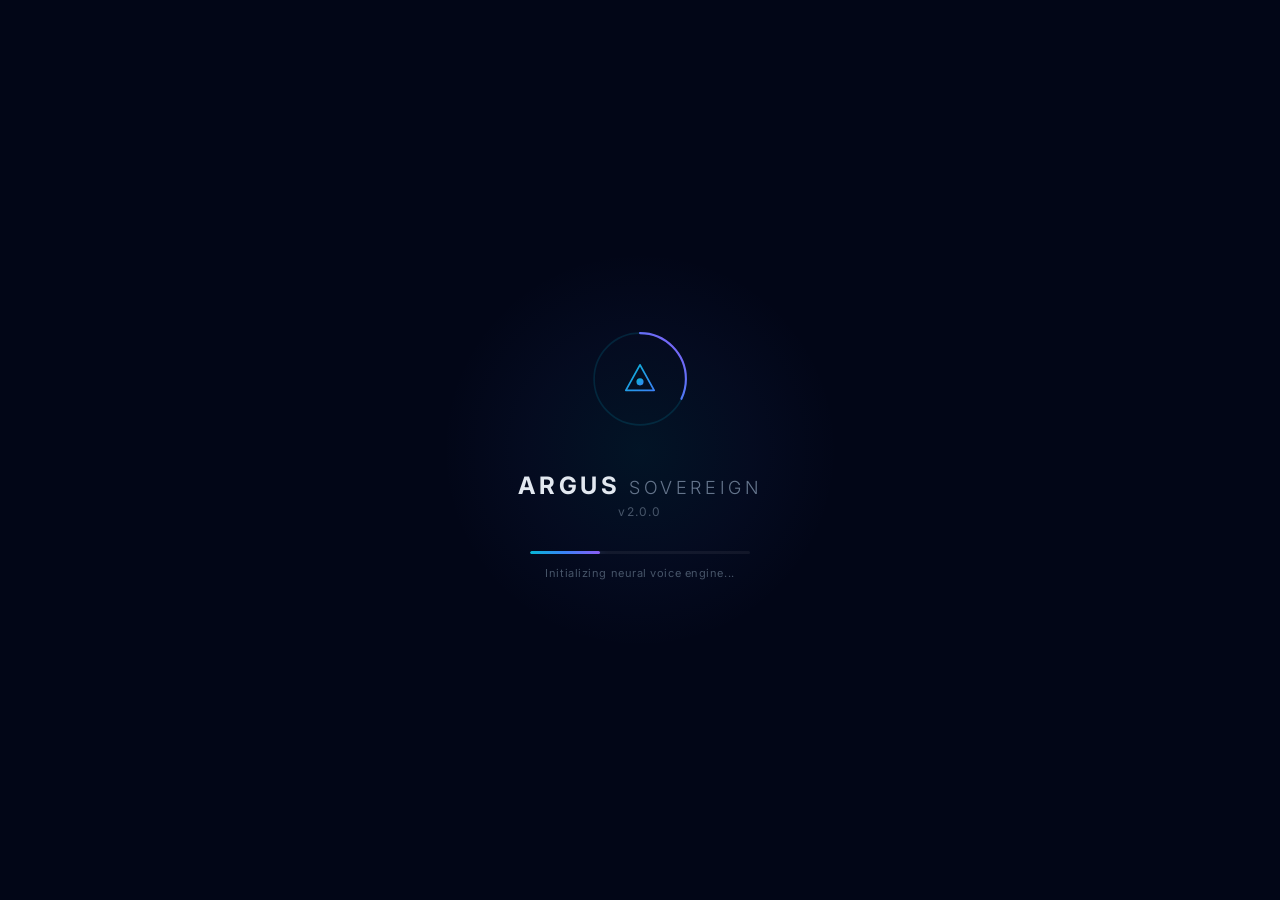
==== commit b5f9cea9: "feat(chat): empower Chat Assistant with autonomous task execution and Sovereign Air-Gapped Internet " ====
--- a/os/index.html
+++ b/os/index.html
@@ -18,8 +18,8 @@
         height: 100vh;
       }
     </style>
-    <script type="module" crossorigin src="./assets/index-CBw7B7Gw.js"></script>
-    <link rel="stylesheet" crossorigin href="./assets/index-cdfQxUig.css">
+    <script type="module" crossorigin src="./assets/index-CmaIbLZF.js"></script>
+    <link rel="stylesheet" crossorigin href="./assets/index-CzNycUIh.css">
   </head>
 
   <body>
--- a/os/assets/index-CzNycUIh.css
+++ b/os/assets/index-CzNycUIh.css
@@ -0,0 +1 @@
+@import"https://fonts.googleapis.com/css2?family=Inter:wght@300;400;500;600;700;800;900&family=JetBrains+Mono:wght@400;500;600;700&display=swap";._desktop_1hupo_5{position:relative;width:100vw;height:100vh;overflow:hidden;display:flex;flex-direction:column;transition:background .6s ease;-webkit-user-select:none;user-select:none}._wallpaper_1hupo_17{position:absolute;inset:0;background-image:radial-gradient(rgba(255,255,255,.03) 1px,transparent 1px),radial-gradient(rgba(255,255,255,.015) 1px,transparent 1px);background-size:32px 32px;background-position:0 0,16px 16px;pointer-events:none;z-index:1}._iconGrid_1hupo_33{position:absolute;top:24px;left:24px;bottom:calc(var(--taskbar-height) + 20px);display:flex;flex-direction:column;flex-wrap:wrap;gap:12px;max-height:calc(100vh - var(--taskbar-height) - 48px);z-index:2;align-content:flex-start;pointer-events:auto}._shortcut_1hupo_48{width:84px;height:88px;display:flex;flex-direction:column;align-items:center;justify-content:center;gap:6px;padding:8px 4px;border-radius:12px;border:1px solid transparent;cursor:pointer;pointer-events:auto;transition:background .15s ease,border-color .15s ease,box-shadow .15s ease}._shortcut_1hupo_48:hover{background:#ffffff14;border-color:#ffffff1f;box-shadow:0 4px 12px #0000004d}._shortcutSelected_1hupo_70{background:#06b6d42e!important;border-color:#06b6d473!important;box-shadow:0 0 15px #06b6d440!important}._shortcutIcon_1hupo_76{width:44px;height:44px;display:flex;align-items:center;justify-content:center;filter:drop-shadow(0 4px 8px rgba(0,0,0,.4));pointer-events:none}._shortcutIcon_1hupo_76 svg{width:44px;height:44px}._shortcutName_1hupo_91{font-size:11px;font-weight:500;color:var(--fg-default);text-align:center;text-shadow:0 1px 3px rgba(0,0,0,.9),0 2px 8px rgba(0,0,0,.6);word-break:break-word;line-height:1.2;max-width:78px;pointer-events:none}._workspace_1hupo_104{position:absolute;top:0;left:0;right:0;bottom:var(--taskbar-height);z-index:3;pointer-events:none}._snapPreview_1hupo_115{position:absolute;border:2px solid var(--accent-color);background:#06b6d41a;z-index:99998;pointer-events:none;border-radius:12px;transition:all .12s cubic-bezier(.16,1,.3,1);box-shadow:0 0 30px #06b6d440;-webkit-backdrop-filter:blur(10px);backdrop-filter:blur(10px)}._wSpace_1hupo_131{background:radial-gradient(ellipse at 80% 15%,rgba(99,102,241,.25) 0%,transparent 50%),radial-gradient(ellipse at 20% 80%,rgba(139,92,246,.15) 0%,transparent 50%),radial-gradient(circle at 50% 50%,#0f172a,#020617)!important}._wAurora_1hupo_138{background:radial-gradient(ellipse at 70% 20%,rgba(16,185,129,.2) 0%,transparent 45%),radial-gradient(ellipse at 30% 70%,rgba(6,182,212,.15) 0%,transparent 45%),linear-gradient(135deg,#064e3b,#0f172a,#020617)!important}._wForest_1hupo_145{background:radial-gradient(ellipse at 60% 30%,rgba(71,85,105,.3) 0%,transparent 50%),radial-gradient(ellipse at 40% 80%,rgba(30,41,59,.5) 0%,transparent 50%),linear-gradient(135deg,#1e293b,#0f172a 60%,#020617)!important}._wCrimson_1hupo_152{background:radial-gradient(ellipse at 75% 20%,rgba(168,85,247,.25) 0%,transparent 45%),radial-gradient(ellipse at 25% 75%,rgba(236,72,153,.12) 0%,transparent 45%),radial-gradient(circle at 50% 50%,#1e1b4b,#020617)!important}._wOcean_1hupo_159{background:radial-gradient(ellipse at 80% 30%,rgba(6,182,212,.2) 0%,transparent 50%),radial-gradient(ellipse at 20% 60%,rgba(59,130,246,.15) 0%,transparent 50%),linear-gradient(180deg,#0c4a6e,#0f172a 60%,#020617)!important}._wSunset_1hupo_166{background:radial-gradient(ellipse at 70% 25%,rgba(251,146,60,.15) 0%,transparent 45%),radial-gradient(ellipse at 30% 70%,rgba(236,72,153,.12) 0%,transparent 45%),linear-gradient(135deg,#431407,#1e1b4b,#020617)!important}._window_1t8fi_5{position:absolute;display:flex;flex-direction:column;background:#0f172ac7;backdrop-filter:blur(28px) saturate(180%);-webkit-backdrop-filter:blur(28px) saturate(180%);border:1px solid rgba(255,255,255,.08);border-radius:var(--radius-window, 12px);box-shadow:0 12px 36px -8px #0000008c,0 0 0 1px #ffffff0a;transition:border-color .15s ease,box-shadow .15s ease;overflow:hidden;-webkit-user-select:none;user-select:none;pointer-events:auto;will-change:transform,left,top,width,height;animation:_windowFadeIn_1t8fi_1 .18s ease-out forwards}@keyframes _windowFadeIn_1t8fi_1{0%{opacity:0}to{opacity:1}}._active_1t8fi_32{background:#0f172ae0;border:1px solid rgba(6,182,212,.35);box-shadow:0 20px 48px -10px #000000b3,0 0 20px #06b6d426}._maximized_1t8fi_38{top:0!important;left:0!important;width:100%!important;height:calc(100% - var(--taskbar-height))!important;border-radius:0!important;border:none!important}._header_1t8fi_48{height:38px;min-height:38px;display:flex;align-items:center;justify-content:space-between;padding:0 14px;background:#ffffff08;border-bottom:1px solid rgba(255,255,255,.06);cursor:grab}._header_1t8fi_48:active{cursor:grabbing}._title_1t8fi_64{font-size:13px;font-weight:600;letter-spacing:.02em;color:var(--fg-default);overflow:hidden;text-overflow:ellipsis;white-space:nowrap;pointer-events:none}._controls_1t8fi_76{display:flex;align-items:center;gap:8px}._btn_1t8fi_82{width:13px;height:13px;border-radius:50%;border:none;cursor:pointer;display:flex;align-items:center;justify-content:center;font-size:10px;line-height:1;font-weight:700;color:transparent;transition:all .15s ease;padding:0}._header_1t8fi_48:hover ._btn_1t8fi_82{color:#000000b3}._close_1t8fi_103{background:#ff5f56}._close_1t8fi_103:hover{background:#ff3b30;transform:scale(1.1)}._minimize_1t8fi_111{background:#ffbd2e}._minimize_1t8fi_111:hover{background:#fc0;transform:scale(1.1)}._maximize_1t8fi_38{background:#27c93f}._maximize_1t8fi_38:hover{background:#34c759;transform:scale(1.1)}._content_1t8fi_128{flex:1;min-height:0;height:calc(100% - 38px);overflow:hidden;display:flex;flex-direction:column;background:#0a0b1066;color:var(--fg-default)}._resizeHandle_1t8fi_140{position:absolute;background:transparent;z-index:100}._n_1t8fi_146{top:0;left:8px;right:8px;height:6px;cursor:n-resize}._s_1t8fi_147{bottom:0;left:8px;right:8px;height:6px;cursor:s-resize}._e_1t8fi_148{right:0;top:8px;bottom:8px;width:6px;cursor:e-resize}._w_1t8fi_5{left:0;top:8px;bottom:8px;width:6px;cursor:w-resize}._nw_1t8fi_151{top:0;left:0;width:10px;height:10px;cursor:nw-resize}._ne_1t8fi_152{top:0;right:0;width:10px;height:10px;cursor:ne-resize}._sw_1t8fi_153{bottom:0;left:0;width:10px;height:10px;cursor:sw-resize}._se_1t8fi_154{bottom:0;right:0;width:10px;height:10px;cursor:se-resize}._taskbar_idsxr_6{position:absolute;bottom:0;left:0;right:0;height:var(--taskbar-height);display:flex;align-items:center;justify-content:space-between;padding:0 12px;background:linear-gradient(180deg,#ffffff0a,#fff0),#0a0b108c;backdrop-filter:blur(40px) saturate(200%);-webkit-backdrop-filter:blur(40px) saturate(200%);border-top:1px solid rgba(255,255,255,.08);box-shadow:0 -1px #ffffff0a,0 -8px 40px #0000008c,inset 0 1px #ffffff08;z-index:9999;-webkit-user-select:none;user-select:none}._leftSection_idsxr_36{display:flex;align-items:center;gap:10px;min-width:180px}._showDesktop_idsxr_43{width:6px;height:100%;min-height:32px;border-right:1px solid rgba(255,255,255,.06);cursor:pointer;transition:border-color .2s ease}._showDesktop_idsxr_43:hover{border-right-color:#fff3}._logo_idsxr_56{font-size:12px;font-weight:700;letter-spacing:.8px;background:linear-gradient(135deg,#818cf8,#a78bfa 40%,#c084fc);-webkit-background-clip:text;background-clip:text;-webkit-text-fill-color:transparent;opacity:.9;transition:opacity .2s ease}._logo_idsxr_56:hover{opacity:1}._centerDock_idsxr_73{display:flex;align-items:center;gap:2px;background:linear-gradient(180deg,#ffffff0a,#ffffff03),#ffffff08;border:1px solid rgba(255,255,255,.07);padding:4px 8px;border-radius:14px;box-shadow:0 2px 8px #0003,inset 0 1px #ffffff0a}._dockSeparator_idsxr_89{width:1px;height:20px;background:#ffffff14;margin:0 4px;border-radius:1px}._dockItem_idsxr_98{position:relative;display:flex;flex-direction:column;align-items:center;justify-content:center;width:42px;height:42px;border-radius:10px;cursor:pointer;background:transparent;transition:background .15s ease,border-color .15s ease,box-shadow .15s ease,transform .15s ease}._dockItem_idsxr_98:hover{transform:translateY(-2px);background:#ffffff1a;box-shadow:0 4px 14px #0000004d}._dockItem_idsxr_98:active{transform:translateY(0);background:#06b6d426}._dockIcon_idsxr_128{width:22px;height:22px;display:flex;align-items:center;justify-content:center;color:var(--fg-default);opacity:.85;transition:opacity .15s ease}._dockItem_idsxr_98:hover ._dockIcon_idsxr_128{opacity:1}._dockIcon_idsxr_128 svg{width:20px;height:20px;fill:currentColor}._startButton_idsxr_150:hover{background:#6366f126}._startButton_idsxr_150 ._dockIcon_idsxr_128{color:#818cf8;opacity:1}._activeDot_idsxr_164{position:absolute;bottom:1px;width:4px;height:4px;border-radius:50%;background:#ffffff80;transition:all .25s ease}._activeDotActive_idsxr_174{width:16px;height:3px;border-radius:2px;background:var(--accent-color);box-shadow:0 0 8px var(--accent-color),0 0 16px #3b82f64d}._activeDotMinimized_idsxr_182{width:6px;height:3px;border-radius:2px;background:#ffffff4d;box-shadow:none}._badge_idsxr_191{position:absolute;top:4px;right:4px;min-width:14px;height:14px;padding:0 4px;border-radius:7px;background:var(--danger-color);color:#fff;font-size:9px;font-weight:700;display:flex;align-items:center;justify-content:center;box-shadow:0 2px 4px #ef444466;pointer-events:none}._tooltip_idsxr_211{position:absolute;bottom:calc(100% + 8px);left:50%;transform:translate(-50%) translateY(4px);padding:5px 10px;background:#0f172aeb;backdrop-filter:blur(12px);-webkit-backdrop-filter:blur(12px);border:1px solid rgba(255,255,255,.1);border-radius:6px;font-size:11px;font-weight:500;color:var(--fg-default);white-space:nowrap;pointer-events:none;opacity:0;transition:opacity .15s ease,transform .15s ease;box-shadow:0 4px 12px #0000004d;z-index:100000}._dockItem_idsxr_98:hover ._tooltip_idsxr_211{opacity:1;transform:translate(-50%) translateY(0)}._rightSection_idsxr_239{display:flex;align-items:center;justify-content:flex-end;gap:6px;min-width:180px}._trayGroup_idsxr_248{display:flex;align-items:center;gap:2px;padding:4px 8px;border-radius:8px;cursor:pointer;transition:background .15s ease}._trayGroup_idsxr_248:hover{background:#ffffff0f}._trayIcon_idsxr_262{width:16px;height:16px;display:flex;align-items:center;justify-content:center;color:var(--fg-muted);transition:color .15s ease}._trayGroup_idsxr_248:hover ._trayIcon_idsxr_262{color:var(--fg-default)}._trayIcon_idsxr_262 svg{width:14px;height:14px;fill:currentColor}._clockWidget_idsxr_283{display:flex;flex-direction:column;align-items:center;cursor:pointer;padding:4px 10px;border-radius:8px;transition:background .15s ease}._clockWidget_idsxr_283:hover{background:#ffffff0f}._time_idsxr_297{font-size:11px;font-weight:600;color:var(--fg-default);font-variant-numeric:tabular-nums;line-height:1.3;letter-spacing:.3px}._date_idsxr_306{font-size:9px;font-weight:500;color:var(--fg-muted);line-height:1;margin-top:1px}._notifButton_idsxr_315{width:32px;height:32px;display:flex;align-items:center;justify-content:center;border-radius:8px;cursor:pointer;color:var(--fg-muted);transition:background .15s ease,color .15s ease;position:relative}._notifButton_idsxr_315:hover{background:#ffffff0f;color:var(--fg-default)}._notifButton_idsxr_315 svg{width:14px;height:14px;fill:currentColor}._notifDot_idsxr_339{position:absolute;top:6px;right:7px;width:6px;height:6px;border-radius:50%;background:var(--accent-color);box-shadow:0 0 6px var(--accent-color)}._menu_1ygnh_1{position:absolute;bottom:calc(var(--taskbar-height) + 8px);left:50%;transform:translate(-50%);width:440px;height:520px;display:flex;flex-direction:column;border-radius:var(--radius-panel);z-index:99999;background:linear-gradient(180deg,#ffffff0d,#ffffff03),#0f172aa6;backdrop-filter:blur(35px) saturate(180%);-webkit-backdrop-filter:blur(35px) saturate(180%);border:1px solid rgba(255,255,255,.09);box-shadow:0 16px 48px -12px #0009,inset 0 1px #ffffff08;animation:_slideUp_1ygnh_1 .22s cubic-bezier(.16,1,.3,1) forwards}@keyframes _slideUp_1ygnh_1{0%{opacity:0;transform:translate(-50%,20px)}to{opacity:1;transform:translate(-50%)}}._header_1ygnh_39{padding:20px 24px 14px;border-bottom:1px solid rgba(255,255,255,.05)}._search_1ygnh_44{width:100%;padding:10px 16px;background:#ffffff08;border:1px solid rgba(255,255,255,.08);border-radius:var(--radius-control);font-size:13px;color:var(--fg-default);transition:border-color .15s ease,background .15s ease;box-shadow:inset 0 1px 2px #0003}._search_1ygnh_44:focus{border-color:var(--accent-color);background:#ffffff0f;box-shadow:0 0 0 2px #3b82f633,inset 0 1px 2px #0003}._content_1ygnh_63{flex:1;padding:16px 24px;overflow-y:auto;display:flex;flex-direction:column;gap:16px}._sectionHeader_1ygnh_72{display:flex;justify-content:space-between;align-items:center;margin-bottom:2px}._sectionTitle_1ygnh_79{font-size:11px;font-weight:600;text-transform:uppercase;letter-spacing:.5px;color:var(--fg-muted)}._pinnedGrid_1ygnh_88{display:grid;grid-template-columns:repeat(3,1fr);gap:8px}._gridItem_1ygnh_94{display:flex;flex-direction:column;align-items:center;justify-content:center;gap:6px;padding:12px 8px;border-radius:var(--radius-control);cursor:pointer;background:#ffffff05;border:1px solid rgba(255,255,255,.04);transition:all .15s ease}._gridItem_1ygnh_94:hover{background:#ffffff0f;border-color:#ffffff14;transform:translateY(-2px)}._gridItem_1ygnh_94:active{transform:scale(.96)}._gridIcon_1ygnh_118{width:28px;height:28px;display:flex;align-items:center;justify-content:center}._gridIcon_1ygnh_118 svg{width:24px;height:24px;fill:currentColor}._gridLabel_1ygnh_132{font-size:11px;font-weight:500;color:var(--fg-default);text-align:center}._recommendedSection_1ygnh_140{display:flex;flex-direction:column;gap:8px;margin-top:4px}._recList_1ygnh_147{display:flex;flex-direction:column;gap:4px}._recItem_1ygnh_153{display:flex;align-items:center;gap:12px;padding:8px 12px;border-radius:var(--radius-control);cursor:pointer;transition:background .15s ease}._recItem_1ygnh_153:hover{background:#ffffff0d}._recIcon_1ygnh_167{font-size:16px}._recDetails_1ygnh_171{display:flex;flex-direction:column}._recTitle_1ygnh_176{font-size:12px;font-weight:500;color:var(--fg-default)}._recMeta_1ygnh_182{font-size:10px;color:var(--fg-muted);margin-top:1px}._searchResults_1ygnh_189{display:flex;flex-direction:column;gap:4px}._searchItem_1ygnh_195{display:flex;align-items:center;gap:12px;padding:8px 12px;border-radius:var(--radius-control);cursor:pointer;transition:background .15s ease}._searchItem_1ygnh_195:hover{background:#ffffff0d}._appIconContainer_1ygnh_209{width:20px;height:20px;display:flex;align-items:center;justify-content:center}._appIconContainer_1ygnh_209 svg{width:18px;height:18px;fill:currentColor}._appText_1ygnh_223{display:flex;flex-direction:column}._appName_1ygnh_228{font-size:12px;font-weight:500;color:var(--fg-default)}._appDesc_1ygnh_234{font-size:10px;color:var(--fg-muted)}._noResults_1ygnh_239{font-size:12px;color:var(--fg-muted);text-align:center;padding-top:24px}._footer_1ygnh_247{padding:14px 24px;background:#0000002e;border-top:1px solid rgba(255,255,255,.05);display:flex;align-items:center;justify-content:space-between;border-bottom-left-radius:var(--radius-panel);border-bottom-right-radius:var(--radius-panel)}._userProfile_1ygnh_258{display:flex;align-items:center;gap:10px}._avatar_1ygnh_264{width:28px;height:28px;border-radius:50%;background:var(--accent-color);color:#fff;font-size:11px;font-weight:700;display:flex;align-items:center;justify-content:center;box-shadow:0 2px 6px #3b82f64d}._userName_1ygnh_278{font-size:12px;font-weight:500;color:var(--fg-default)}._shutdownBtn_1ygnh_284{background:transparent;border:none;color:var(--fg-muted);cursor:pointer;font-size:14px;padding:6px;border-radius:6px;transition:all .15s ease}._shutdownBtn_1ygnh_284:hover{color:var(--danger-color);background:#ef44441a}._contextMenu_4370p_1{position:absolute;width:170px;background:#0f172ad9;border:1px solid rgba(255,255,255,.08);border-radius:8px;box-shadow:0 10px 25px -5px #00000080;padding:6px 0;z-index:1000000;-webkit-user-select:none;user-select:none}._item_4370p_13{display:flex;align-items:center;gap:10px;padding:8px 14px;font-size:12px;color:var(--fg-default);cursor:pointer;transition:background .15s ease}._item_4370p_13:hover{background:var(--taskbar-item-hover)}._divider_4370p_28{height:1px;background:#ffffff0d;margin:6px 0}._icon_4370p_34{font-size:14px;width:16px;display:inline-block;text-align:center}._panel_1yc3c_1{position:absolute;bottom:calc(var(--taskbar-height) + 8px);right:12px;width:320px;border-radius:var(--radius-panel);display:flex;flex-direction:column;padding:16px;z-index:99999;background:linear-gradient(180deg,#ffffff0d,#ffffff03),#0f172aa6;backdrop-filter:blur(30px) saturate(180%);-webkit-backdrop-filter:blur(30px) saturate(180%);border:1px solid rgba(255,255,255,.09);box-shadow:0 10px 40px -10px #00000080,inset 0 1px #ffffff0a;animation:_slideUp_1yc3c_1 .18s cubic-bezier(.16,1,.3,1) forwards}@keyframes _slideUp_1yc3c_1{0%{opacity:0;transform:translateY(15px)}to{opacity:1;transform:translateY(0)}}._toggles_1yc3c_38{display:grid;grid-template-columns:repeat(2,1fr);gap:8px;margin-bottom:14px}._toggleBtn_1yc3c_45{display:flex;align-items:center;gap:10px;padding:8px 12px;background:#ffffff08;border:1px solid rgba(255,255,255,.06);border-radius:var(--radius-control);cursor:pointer;color:var(--fg-default);transition:all .15s ease}._toggleBtn_1yc3c_45:hover{background:#ffffff12;border-color:#ffffff1a}._activeToggle_1yc3c_63{background:linear-gradient(135deg,#3b82f6,#6366f1)!important;color:#fff!important;border-color:transparent!important;box-shadow:0 4px 12px #3b82f633}._toggleIcon_1yc3c_70{display:flex;align-items:center;justify-content:center;width:16px;height:16px}._toggleLabel_1yc3c_78{font-size:11px;font-weight:500}._sliders_1yc3c_84{display:flex;flex-direction:column;gap:10px;margin-bottom:14px;padding-bottom:14px;border-bottom:1px solid rgba(255,255,255,.06)}._sliderRow_1yc3c_93{display:flex;align-items:center;gap:10px}._sliderIcon_1yc3c_99{color:var(--fg-muted);display:flex;align-items:center;justify-content:center;width:18px;height:18px}._slider_1yc3c_84{flex:1;-webkit-appearance:none;height:4px;border-radius:2px;background:#ffffff1a;outline:none}._slider_1yc3c_84::-webkit-slider-thumb{-webkit-appearance:none;width:12px;height:12px;border-radius:50%;background:#3b82f6;cursor:pointer;transition:transform .1s ease,background-color .1s ease;box-shadow:0 0 4px #00000080}._slider_1yc3c_84::-webkit-slider-thumb:hover{transform:scale(1.2);background:#60a5fa}._sliderValue_1yc3c_133{font-size:10px;color:var(--fg-muted);width:28px;text-align:right;font-variant-numeric:tabular-nums}._calendar_1yc3c_142{background:#00000026;border:1px solid rgba(255,255,255,.04);border-radius:var(--radius-control);padding:10px;margin-bottom:14px;display:flex;flex-direction:column;gap:6px}._calendarHeader_1yc3c_153{font-size:11px;font-weight:600;color:var(--fg-default);padding-left:2px}._calendarWeekdays_1yc3c_160{display:grid;grid-template-columns:repeat(7,1fr);gap:2px;text-align:center}._weekday_1yc3c_167{font-size:9px;font-weight:600;color:var(--fg-muted)}._calendarGrid_1yc3c_173{display:grid;grid-template-columns:repeat(7,1fr);gap:2px}._calDay_1yc3c_179{font-size:10px;display:flex;align-items:center;justify-content:center;height:20px;border-radius:4px;color:var(--fg-default);font-variant-numeric:tabular-nums}._calToday_1yc3c_190{background:var(--accent-color);color:#fff;font-weight:700;box-shadow:0 2px 6px #3b82f64d}._calEmpty_1yc3c_197{visibility:hidden}._wallpaperSection_1yc3c_202{display:flex;flex-direction:column;gap:6px;padding-bottom:12px;border-bottom:1px solid rgba(255,255,255,.06)}._sectionTitle_1yc3c_210{font-size:10px;font-weight:600;color:var(--fg-muted);text-transform:uppercase;letter-spacing:.5px}._wallpaperGrid_1yc3c_218{display:grid;grid-template-columns:repeat(6,1fr);gap:6px}._thumb_1yc3c_224{height:32px;border-radius:6px;cursor:pointer;border:1.5px solid transparent;transition:all .15s ease;box-shadow:inset 0 1px 1px #ffffff1a}._thumb_1yc3c_224:hover{transform:scale(1.08) translateY(-1px)}._activeThumb_1yc3c_237{border-color:var(--accent-color)!important;box-shadow:0 0 8px #3b82f64d}._wSpace_1yc3c_242{background:radial-gradient(circle,#1e1b4b,#020617)}._wAurora_1yc3c_245{background:linear-gradient(135deg,#115e59,#022c22)}._wForest_1yc3c_248{background:linear-gradient(135deg,#1e293b,#020617)}._wCrimson_1yc3c_251{background:radial-gradient(circle,#581c87,#020617)}._wOcean_1yc3c_254{background:linear-gradient(180deg,#0c4a6e,#020617)}._wSunset_1yc3c_257{background:linear-gradient(135deg,#431407,#1e1b4b)}._footer_1yc3c_262{margin-top:10px;display:flex;justify-content:space-between;align-items:center;font-size:10px;color:var(--fg-muted);font-weight:500}._hudContainer_1bkcv_3{position:absolute;top:14px;right:20px;z-index:99990;display:flex;flex-direction:column;align-items:flex-end;font-family:var(--font-sans, system-ui, -apple-system, sans-serif);pointer-events:auto}._orbButton_1bkcv_16{position:relative;width:56px;height:56px;border-radius:50%;background:radial-gradient(circle at 35% 30%,#f59e0b,#7c3aed,#0f172a);border:1.5px solid rgba(245,158,11,.7);cursor:pointer;display:flex;align-items:center;justify-content:center;box-shadow:0 0 24px #f59e0b73,0 0 40px #7c3aed59,inset 0 0 12px #fff6;transition:transform .25s cubic-bezier(.34,1.56,.64,1),box-shadow .25s ease;outline:none}._orbButton_1bkcv_16:hover{transform:scale(1.1);box-shadow:0 0 35px #f59e0bcc,0 0 50px #7c3aed99,inset 0 0 16px #fff9}._orbActive_1bkcv_37{background:radial-gradient(circle at 35% 30%,#ec4899,#a855f7,#0f172a)!important;border-color:#ec4899e6!important;box-shadow:0 0 40px #ec4899e6,0 0 60px #a855f7b3!important;animation:_pulseQueen_1bkcv_1 1.2s infinite alternate ease-in-out}@keyframes _pulseQueen_1bkcv_1{0%{transform:scale(1);filter:brightness(1)}to{transform:scale(1.14);filter:brightness(1.35)}}._energyRing_1bkcv_50{position:absolute;width:68px;height:68px;border-radius:50%;border:1.5px dashed rgba(245,158,11,.8);pointer-events:none;animation:_rotateRing_1bkcv_1 9s linear infinite}@keyframes _rotateRing_1bkcv_1{0%{transform:rotate(0)}to{transform:rotate(360deg)}}._orbLabel_1bkcv_65{position:absolute;bottom:-20px;font-size:9px;font-weight:800;letter-spacing:.1em;color:#fbbf24;text-shadow:0 1px 4px rgba(0,0,0,.9);white-space:nowrap;pointer-events:none;text-transform:uppercase}._hologramPanel_1bkcv_79{margin-top:14px;width:380px;background:#0f172aeb;backdrop-filter:blur(28px);-webkit-backdrop-filter:blur(28px);border:1px solid rgba(245,158,11,.4);border-radius:20px;padding:18px;box-shadow:0 20px 50px #000000b3,0 0 35px #f59e0b40,0 0 25px #7c3aed33;display:flex;flex-direction:column;gap:12px;animation:_slideDown_1bkcv_1 .25s cubic-bezier(.16,1,.3,1) forwards}@keyframes _slideDown_1bkcv_1{0%{opacity:0;transform:translateY(-10px) scale(.96)}to{opacity:1;transform:translateY(0) scale(1)}}._panelHeader_1bkcv_100{display:flex;align-items:center;justify-content:space-between;border-bottom:1px solid rgba(255,255,255,.08);padding-bottom:10px}._panelTitle_1bkcv_108{font-size:13px;font-weight:800;color:#fbbf24;letter-spacing:.06em;display:flex;align-items:center;gap:6px}._closeBtn_1bkcv_118{background:transparent;border:none;color:#94a3b8;font-size:14px;cursor:pointer;padding:4px;display:flex;align-items:center;justify-content:center;border-radius:4px;transition:color .15s ease}._closeBtn_1bkcv_118:hover{color:#fff;background:#ffffff1a}._personaBadge_1bkcv_137{display:flex;align-items:center;justify-content:space-between;background:#f59e0b1a;border:1px solid rgba(245,158,11,.3);border-radius:10px;padding:6px 12px;font-size:11px}._personaTitle_1bkcv_148{font-weight:700;color:#fbbf24}._personaTag_1bkcv_153{font-size:9.5px;font-weight:600;color:#c084fc;text-transform:uppercase}._visualizerContainer_1bkcv_161{display:flex;align-items:center;justify-content:center;gap:4px;height:36px;background:#0006;border:1px solid rgba(255,255,255,.05);border-radius:10px;padding:0 12px}._waveBar_1bkcv_173{width:4px;background:linear-gradient(to top,#7c3aed,#f59e0b);border-radius:2px;transition:height .1s ease;animation:_waveAnim_1bkcv_1 infinite alternate ease-in-out}@keyframes _waveAnim_1bkcv_1{0%{transform:scaleY(.4)}to{transform:scaleY(1.2)}}._transcriptBox_1bkcv_186{font-size:12.5px;color:#f1f5f9;background:#0000004d;border:1px solid rgba(255,255,255,.05);border-radius:10px;padding:10px 12px;min-height:44px;display:flex;align-items:center;line-height:1.4}._spokenReplyBox_1bkcv_199{font-size:12px;color:#fbbf24;background:#f59e0b14;border:1px solid rgba(245,158,11,.2);border-radius:10px;padding:10px 12px;line-height:1.4;max-height:140px;overflow-y:auto}._spokenReplyBox_1bkcv_199 strong{color:#fff;margin-right:4px}._confirmBanner_1bkcv_217{background:linear-gradient(135deg,#f59e0b26,#7c3aed26);border:1px solid rgba(245,158,11,.4);border-radius:12px;padding:12px;display:flex;flex-direction:column;gap:8px}._confirmTitle_1bkcv_227{font-size:12px;font-weight:700;color:#fbbf24;display:flex;align-items:center;gap:6px}._confirmDesc_1bkcv_236{font-size:11.5px;color:#e2e8f0;line-height:1.4}._confirmBtnGroup_1bkcv_242{display:flex;gap:8px;margin-top:4px}._confirmYesBtn_1bkcv_248{flex:1;background:linear-gradient(135deg,#10b981,#059669);border:none;color:#fff;font-weight:700;font-size:11.5px;padding:8px 12px;border-radius:8px;cursor:pointer;transition:transform .15s ease}._confirmYesBtn_1bkcv_248:hover{transform:translateY(-1px)}._confirmNoBtn_1bkcv_265{background:#ffffff14;border:1px solid rgba(255,255,255,.12);color:#94a3b8;font-weight:600;font-size:11.5px;padding:8px 12px;border-radius:8px;cursor:pointer}._confirmNoBtn_1bkcv_265:hover{color:#fff;background:#ffffff26}._progressContainer_1bkcv_282{background:#0006;border:1px solid rgba(245,158,11,.25);border-radius:10px;padding:10px 12px;display:flex;flex-direction:column;gap:6px}._progressHeader_1bkcv_292{display:flex;justify-content:space-between;font-size:11px;color:#94a3b8}._progressHeader_1bkcv_292 strong{color:#fbbf24}._progressBar_1bkcv_303{width:100%;height:6px;background:#ffffff14;border-radius:9999px;overflow:hidden}._progressFill_1bkcv_311{height:100%;background:linear-gradient(to right,#7c3aed,#f59e0b);border-radius:9999px;transition:width .3s ease}._stageChip_1bkcv_318{font-size:10.5px;color:#38bdf8;font-family:var(--font-mono, monospace)}._quickCommands_1bkcv_324{display:flex;flex-wrap:wrap;gap:6px}._commandChip_1bkcv_330{background:#ffffff0d;border:1px solid rgba(255,255,255,.08);color:#cbd5e1;font-size:11px;padding:5px 10px;border-radius:8px;cursor:pointer;transition:all .15s ease}._commandChip_1bkcv_330:hover{background:#f59e0b26;border-color:#f59e0b66;color:#fbbf24}._controlsRow_1bkcv_347{display:flex;gap:8px}._actionBtn_1bkcv_352{flex:1;background:linear-gradient(135deg,#7c3aed,#f59e0b);border:none;color:#fff;font-size:12px;font-weight:700;padding:10px 14px;border-radius:10px;cursor:pointer;display:flex;align-items:center;justify-content:center;gap:6px;transition:transform .15s ease,box-shadow .15s ease;box-shadow:0 4px 15px #f59e0b4d}._actionBtn_1bkcv_352:hover{transform:translateY(-1px);box-shadow:0 6px 20px #f59e0b80}._browser_16ljn_1{display:flex;flex-direction:column;height:100%;width:100%;background:#0a0b1066;-webkit-backdrop-filter:blur(12px);backdrop-filter:blur(12px);border-radius:var(--radius-window);overflow:hidden}._header_16ljn_11{display:flex;flex-direction:column;background:var(--panel-bg);border-bottom:1px solid var(--panel-border)}._toolbar_16ljn_17{display:flex;align-items:center;padding:8px 12px;gap:8px}._iconButton_16ljn_23{display:flex;align-items:center;justify-content:center;width:32px;height:32px;border-radius:var(--radius-control);background:transparent;border:none;color:var(--fg-default);cursor:pointer;transition:all .2s}._iconButton_16ljn_23:hover{background:#ffffff1a}._addressBar_16ljn_39{flex:1;display:flex;align-items:center;background:#00000080;border:1px solid rgba(255,255,255,.1);border-radius:16px;padding:0 16px;height:32px}._addressInput_16ljn_49{flex:1;background:transparent;border:none;color:var(--fg-default);font-family:var(--font-system);font-size:14px;outline:none}._tabBar_16ljn_58{display:flex;padding:0 8px;gap:4px;background:#0003}._tab_16ljn_58{display:flex;align-items:center;gap:8px;padding:6px 12px;border-radius:8px 8px 0 0;background:#ffffff0d;color:var(--fg-muted);cursor:pointer;max-width:200px;transition:all .2s}._tabActive_16ljn_76{background:var(--panel-bg);color:var(--fg-default);box-shadow:0 -2px 0 var(--accent-color) inset}._tabTitle_16ljn_81{font-size:13px;white-space:nowrap;overflow:hidden;text-overflow:ellipsis;flex:1}._closeTab_16ljn_88{background:none;border:none;color:inherit;cursor:pointer;border-radius:50%;width:20px;height:20px;display:flex;align-items:center;justify-content:center}._closeTab_16ljn_88:hover{background:#ffffff1a}._content_16ljn_103{flex:1;display:flex;flex-direction:column;position:relative;background:#fff}._iframe_16ljn_110{width:100%;height:100%;border:none}._welcome_16ljn_115{flex:1;display:flex;flex-direction:column;align-items:center;justify-content:center;background:var(--bg-desktop);color:var(--fg-default);text-align:center;padding:32px}._welcome_16ljn_115 h1{font-size:2.5rem;margin-bottom:16px;background:linear-gradient(135deg,var(--accent-color),#8b5cf6);-webkit-background-clip:text;-webkit-text-fill-color:transparent}._links_16ljn_133{display:flex;gap:16px;margin-top:32px}._linkCard_16ljn_138{padding:24px;background:var(--panel-bg);border:1px solid var(--panel-border);border-radius:var(--radius-window);cursor:pointer;transition:all .2s}._linkCard_16ljn_138:hover{transform:translateY(-4px);background:#ffffff1a;box-shadow:0 8px 24px #0006}._terminal_imhs6_1{display:flex;flex-direction:column;height:100%;width:100%;background:#000000d9;-webkit-backdrop-filter:blur(16px);backdrop-filter:blur(16px);border-radius:var(--radius-window);padding:16px;font-family:JetBrains Mono,Fira Code,monospace;color:#10b981;font-size:14px;overflow-y:auto}._history_imhs6_15{display:flex;flex-direction:column}._line_imhs6_19{margin-bottom:4px;word-break:break-all;white-space:pre-wrap}._promptLine_imhs6_24{display:flex;align-items:center}._prompt_imhs6_24{color:#3b82f6;margin-right:8px}._inputWrapper_imhs6_32{display:flex;align-items:center;flex:1}._input_imhs6_32{flex:1;background:transparent;border:none;color:inherit;font-family:inherit;font-size:inherit;outline:none}._neofetch_imhs6_46{color:#3b82f6;white-space:pre}._calculator_16148_1{display:flex;flex-direction:column;height:100%;width:100%;background:#0f172a99;-webkit-backdrop-filter:blur(20px);backdrop-filter:blur(20px);border-radius:var(--radius-window);padding:24px;gap:16px}._display_16148_12{display:flex;flex-direction:column;align-items:flex-end;justify-content:flex-end;background:#0006;border-radius:var(--radius-window);padding:24px;height:120px;border:1px solid var(--panel-border)}._history_16148_23{color:var(--fg-muted);font-size:1.2rem;min-height:1.5rem;margin-bottom:8px}._current_16148_29{color:var(--fg-default);font-size:3rem;font-weight:300;overflow:hidden;text-overflow:ellipsis;white-space:nowrap;max-width:100%}._grid_16148_38{display:grid;grid-template-columns:repeat(4,1fr);gap:12px;flex:1}._button_16148_44{border:none;border-radius:12px;font-size:1.5rem;font-weight:500;cursor:pointer;transition:all .1s cubic-bezier(.4,0,.2,1);display:flex;align-items:center;justify-content:center;background:#ffffff0d;color:var(--fg-default);box-shadow:0 4px 6px #0000001a}._button_16148_44:active{transform:scale(.95)}._button_16148_44:hover{background:#ffffff1a}._operator_16148_64{background:#3b82f633;color:#60a5fa}._operator_16148_64:hover{background:#3b82f64d}._equals_16148_71{background:var(--success-color);color:#fff}._equals_16148_71:hover{background:#059669}._clear_16148_78{color:var(--danger-color)}._zero_16148_81{grid-column:span 2}._container_bym9b_1{display:flex;height:100%;width:100%;background:var(--panel-bg);-webkit-backdrop-filter:blur(12px);backdrop-filter:blur(12px);color:var(--fg-default);overflow:hidden}._sidebar_bym9b_11{width:250px;border-right:1px solid var(--panel-border);display:flex;flex-direction:column;background:#0a0b1033}._sidebarHeader_bym9b_19{padding:16px;border-bottom:1px solid var(--panel-border);display:flex;justify-content:space-between;align-items:center}._sidebarHeader_bym9b_19 h3{margin:0;font-size:14px;font-weight:600;color:var(--fg-muted);text-transform:uppercase;letter-spacing:.5px}._newNoteBtn_bym9b_36{background:var(--accent-color);color:#fff;border:none;border-radius:var(--radius-control);width:28px;height:28px;display:flex;align-items:center;justify-content:center;cursor:pointer;transition:background .2s}._newNoteBtn_bym9b_36:hover{background:var(--accent-hover)}._notesList_bym9b_54{flex:1;overflow-y:auto;padding:8px}._noteItem_bym9b_60{padding:12px;border-radius:var(--radius-control);margin-bottom:4px;cursor:pointer;transition:all .2s;position:relative;display:flex;justify-content:space-between;align-items:flex-start}._noteItem_bym9b_60:hover{background:#ffffff0d}._noteItem_bym9b_60._active_bym9b_76{background:#3b82f626;border:1px solid rgba(59,130,246,.3)}._noteItemContent_bym9b_81{flex:1;overflow:hidden}._noteTitle_bym9b_86{font-weight:500;font-size:14px;margin-bottom:4px;white-space:nowrap;overflow:hidden;text-overflow:ellipsis}._notePreview_bym9b_95{font-size:12px;color:var(--fg-muted);white-space:nowrap;overflow:hidden;text-overflow:ellipsis}._deleteBtn_bym9b_103{opacity:0;background:transparent;border:none;color:var(--danger-color);cursor:pointer;padding:4px;border-radius:4px;transition:opacity .2s,background .2s}._noteItem_bym9b_60:hover ._deleteBtn_bym9b_103{opacity:1}._deleteBtn_bym9b_103:hover{background:#ef44441a}._editor_bym9b_122{flex:1;display:flex;flex-direction:column;padding:24px;background:transparent}._editorHeader_bym9b_130{margin-bottom:16px}._titleInput_bym9b_134{width:100%;font-size:24px;font-weight:700;background:transparent;border:none;color:var(--fg-default);outline:none;margin-bottom:8px;font-family:var(--font-system)}._titleInput_bym9b_134::placeholder{color:var(--fg-muted)}._timestamp_bym9b_150{font-size:12px;color:var(--fg-muted)}._contentInput_bym9b_155{flex:1;width:100%;background:transparent;border:none;color:var(--fg-default);font-family:var(--font-system);font-size:15px;line-height:1.6;resize:none;outline:none}._contentInput_bym9b_155::placeholder{color:var(--fg-muted)}._emptyState_bym9b_172{flex:1;display:flex;align-items:center;justify-content:center;color:var(--fg-muted);font-size:14px}._container_tydk2_1{display:flex;height:100%;width:100%;background:var(--panel-bg);-webkit-backdrop-filter:blur(12px);backdrop-filter:blur(12px);color:var(--fg-default);overflow:hidden}._main_tydk2_11{flex:1;display:flex;flex-direction:column;padding:24px}._albumSection_tydk2_18{flex:1;display:flex;flex-direction:column;align-items:center;justify-content:center;margin-bottom:24px}._albumArt_tydk2_27{width:240px;height:240px;background:linear-gradient(135deg,#3b82f6,#8b5cf6,#ec4899);border-radius:16px;display:flex;align-items:center;justify-content:center;box-shadow:0 10px 30px #0000004d;margin-bottom:24px;color:#fff}._songInfo_tydk2_40{text-align:center}._songTitle_tydk2_44{font-size:24px;font-weight:700;margin-bottom:8px}._artistName_tydk2_50{font-size:16px;color:var(--fg-muted)}._controlsSection_tydk2_55{padding:0 24px}._progressContainer_tydk2_59{display:flex;align-items:center;gap:12px;margin-bottom:24px}._time_tydk2_66{font-size:12px;color:var(--fg-muted);font-variant-numeric:tabular-nums;min-width:40px}._progressBar_tydk2_73{flex:1;height:6px;background:#ffffff1a;border-radius:3px;cursor:pointer;position:relative;overflow:hidden}._progressFill_tydk2_83{position:absolute;left:0;top:0;bottom:0;background:var(--accent-color);border-radius:3px;transition:width .1s linear}._buttons_tydk2_93{display:flex;align-items:center;justify-content:center;gap:24px;margin-bottom:24px}._controlBtn_tydk2_101{background:transparent;border:none;color:var(--fg-default);cursor:pointer;display:flex;align-items:center;justify-content:center;transition:color .2s,transform .1s}._controlBtn_tydk2_101:hover{color:var(--accent-color);transform:scale(1.1)}._playBtn_tydk2_117{width:56px;height:56px;border-radius:28px;background:var(--accent-color);color:#fff}._playBtn_tydk2_117:hover{background:var(--accent-hover);color:#fff}._volumeContainer_tydk2_130{display:flex;align-items:center;gap:12px;max-width:200px;margin:0 auto}._volumeBar_tydk2_138{flex:1;height:4px;background:#ffffff1a;border-radius:2px;position:relative}._volumeFill_tydk2_146{position:absolute;left:0;top:0;bottom:0;background:var(--fg-muted);border-radius:2px;width:70%}._playlist_tydk2_156{width:300px;border-left:1px solid var(--panel-border);background:#0a0b1033;display:flex;flex-direction:column}._playlistHeader_tydk2_164{padding:16px;border-bottom:1px solid var(--panel-border);font-size:14px;font-weight:600;color:var(--fg-muted);text-transform:uppercase;letter-spacing:.5px}._trackList_tydk2_174{flex:1;overflow-y:auto;padding:8px}._trackItem_tydk2_180{display:flex;align-items:center;padding:12px;border-radius:var(--radius-control);cursor:pointer;transition:background .2s;gap:12px}._trackItem_tydk2_180:hover{background:#ffffff0d}._trackItem_tydk2_180._active_tydk2_194{background:#3b82f626}._trackNum_tydk2_198{width:20px;font-size:12px;color:var(--fg-muted);text-align:right}._trackInfo_tydk2_205{flex:1;overflow:hidden}._trackTitle_tydk2_210{font-size:14px;font-weight:500;white-space:nowrap;overflow:hidden;text-overflow:ellipsis;margin-bottom:4px}._trackArtist_tydk2_219{font-size:12px;color:var(--fg-muted);white-space:nowrap;overflow:hidden;text-overflow:ellipsis}._trackDuration_tydk2_227{font-size:12px;color:var(--fg-muted);font-variant-numeric:tabular-nums}._container_ipnow_1{display:flex;height:100%;width:100%;background:var(--panel-bg);-webkit-backdrop-filter:blur(12px);backdrop-filter:blur(12px);color:var(--fg-default);overflow:hidden}._sidebar_ipnow_11{width:220px;border-right:1px solid var(--panel-border);background:#0a0b1033;display:flex;flex-direction:column}._sidebarTitle_ipnow_19{padding:16px;font-size:14px;font-weight:600;color:var(--fg-muted);text-transform:uppercase;letter-spacing:.5px;border-bottom:1px solid var(--panel-border)}._folderList_ipnow_29{padding:12px 8px}._folderItem_ipnow_33{display:flex;align-items:center;gap:12px;padding:10px 12px;border-radius:var(--radius-control);cursor:pointer;color:var(--fg-muted);transition:all .2s}._folderItem_ipnow_33:hover{background:#ffffff0d;color:var(--fg-default)}._folderItem_ipnow_33._active_ipnow_49{background:#3b82f626;color:var(--accent-color)}._main_ipnow_54{flex:1;display:flex;flex-direction:column}._toolbar_ipnow_60{height:56px;border-bottom:1px solid var(--panel-border);display:flex;align-items:center;padding:0 16px;gap:16px}._searchBox_ipnow_69{flex:1;display:flex;align-items:center;background:#ffffff0d;border-radius:var(--radius-control);padding:0 12px;height:32px;border:1px solid transparent;transition:border-color .2s}._searchBox_ipnow_69:focus-within{border-color:var(--accent-color)}._searchInput_ipnow_85{flex:1;background:transparent;border:none;outline:none;color:var(--fg-default);margin-left:8px;font-size:14px}._toolbarActions_ipnow_95{display:flex;gap:8px}._iconBtn_ipnow_100{background:transparent;border:1px solid var(--panel-border);color:var(--fg-default);width:32px;height:32px;border-radius:var(--radius-control);display:flex;align-items:center;justify-content:center;cursor:pointer;transition:all .2s}._iconBtn_ipnow_100:hover{background:#ffffff1a}._gallery_ipnow_118{flex:1;overflow-y:auto;padding:16px;display:grid;grid-template-columns:repeat(auto-fill,minmax(180px,1fr));gap:16px;align-content:start}._gallery_ipnow_118._listView_ipnow_128{display:flex;flex-direction:column}._photoItem_ipnow_133{position:relative;border-radius:8px;overflow:hidden;cursor:pointer;aspect-ratio:1;box-shadow:0 4px 6px #0000001a;transition:transform .2s,box-shadow .2s}._listView_ipnow_128 ._photoItem_ipnow_133{aspect-ratio:auto;height:64px;display:flex;align-items:center}._photoItem_ipnow_133:hover{transform:translateY(-2px);box-shadow:0 6px 12px #0003}._thumbnail_ipnow_155{width:100%;height:100%;display:flex;align-items:center;justify-content:center}._listView_ipnow_128 ._thumbnail_ipnow_155{width:64px;height:64px}._overlay_ipnow_168{position:absolute;bottom:0;left:0;right:0;padding:12px;background:linear-gradient(transparent,#000c);color:#fff;opacity:0;transition:opacity .2s}._listView_ipnow_128 ._overlay_ipnow_168{position:static;opacity:1;background:transparent;color:var(--fg-default);padding:0 16px}._photoItem_ipnow_133:hover ._overlay_ipnow_168{opacity:1}._photoName_ipnow_192{font-size:13px;font-weight:500;white-space:nowrap;overflow:hidden;text-overflow:ellipsis}._lightbox_ipnow_200{position:fixed;inset:0;background:#000000e6;z-index:1000;display:flex;flex-direction:column;-webkit-backdrop-filter:blur(8px);backdrop-filter:blur(8px)}._lightboxHeader_ipnow_213{padding:16px 24px;display:flex;justify-content:flex-end}._closeBtn_ipnow_219{background:#ffffff1a;border:none;color:#fff;width:40px;height:40px;border-radius:20px;display:flex;align-items:center;justify-content:center;cursor:pointer;transition:background .2s}._closeBtn_ipnow_219:hover{background:#fff3}._lightboxContent_ipnow_237{flex:1;display:flex;align-items:center;justify-content:center;position:relative;padding:0 80px}._navBtn_ipnow_246{position:absolute;top:50%;transform:translateY(-50%);background:#ffffff1a;border:none;color:#fff;width:48px;height:48px;border-radius:24px;display:flex;align-items:center;justify-content:center;cursor:pointer;transition:background .2s}._navBtn_ipnow_246:hover{background:#fff3}._navPrev_ipnow_267{left:24px}._navNext_ipnow_271{right:24px}._fullImage_ipnow_275{width:100%;height:100%;max-width:800px;max-height:60vh;border-radius:12px;box-shadow:0 10px 40px #00000080}._lightboxFooter_ipnow_284{padding:24px;text-align:center;color:#fff}._lightboxTitle_ipnow_290{font-size:18px;font-weight:600;margin-bottom:4px}._lightboxDate_ipnow_296{font-size:14px;color:#fff9}._container_1m3kx_3{display:flex;flex-direction:column;height:100%;min-height:420px;gap:12px;color:var(--fg-default, #f1f5f9);box-sizing:border-box;font-family:var(--font-sans, system-ui, -apple-system, sans-serif)}._statusBar_1m3kx_15{display:flex;align-items:center;gap:10px;background:#0f172ab3;backdrop-filter:blur(16px);-webkit-backdrop-filter:blur(16px);border:1px solid rgba(255,255,255,.08);padding:8px 14px;border-radius:12px;box-shadow:0 4px 12px #0003}._statusDot_1m3kx_28{width:9px;height:9px;border-radius:50%;flex-shrink:0}._statusDotReady_1m3kx_35{background:#10b981;box-shadow:0 0 8px #10b981}._statusDotOffline_1m3kx_40{background:#ef4444;box-shadow:0 0 8px #ef4444}._statusInfo_1m3kx_45{flex:1;display:flex;align-items:center;gap:8px}._statusTitle_1m3kx_52{font-weight:700;font-size:11.5px;letter-spacing:.05em;color:#38bdf8}._statusSub_1m3kx_59{font-size:11px;color:var(--fg-muted, #94a3b8)}._modeBadge_1m3kx_64{font-size:10px;font-weight:700;padding:3px 8px;border-radius:6px;background:#06b6d426;color:#06b6d4;border:1px solid rgba(6,182,212,.35);letter-spacing:.04em}._toolButtons_1m3kx_75{display:flex;align-items:center;gap:6px}._toolBtn_1m3kx_81{background:transparent;border:1px solid rgba(255,255,255,.1);color:var(--fg-muted, #94a3b8);padding:4px 8px;border-radius:6px;font-size:11px;cursor:pointer;display:flex;align-items:center;gap:4px;transition:all .15s ease}._toolBtn_1m3kx_81:hover{background:#ffffff14;color:#fff;border-color:#fff3}._toolBtnActive_1m3kx_101{background:#6366f140!important;color:#818cf8!important;border-color:#6366f180!important}._messagesFeed_1m3kx_108{flex:1;border-radius:14px;background:#0a0f1e99;border:1px solid rgba(255,255,255,.06);padding:16px;display:flex;flex-direction:column;gap:12px;overflow-y:auto;box-shadow:inset 0 2px 8px #0000004d}._welcomeCard_1m3kx_122{text-align:center;padding:24px 16px;margin:auto;max-width:520px}._welcomeIcon_1m3kx_129{width:48px;height:48px;margin:0 auto 12px;border-radius:14px;background:radial-gradient(circle,#3b82f6,#1e1b4b);display:flex;align-items:center;justify-content:center;box-shadow:0 0 20px #3b82f666}._welcomeTitle_1m3kx_141{font-size:16px;font-weight:700;color:#f8fafc;margin-bottom:6px}._welcomeDesc_1m3kx_148{font-size:12.5px;color:#94a3b8;margin-bottom:18px;line-height:1.5}._chipsGrid_1m3kx_155{display:flex;flex-wrap:wrap;gap:8px;justify-content:center}._promptChip_1m3kx_162{background:#ffffff0a;border:1px solid rgba(255,255,255,.1);color:#cbd5e1;padding:6px 12px;border-radius:16px;font-size:11.5px;cursor:pointer;transition:all .15s ease}._promptChip_1m3kx_162:hover{background:#06b6d426;border-color:#06b6d466;color:#38bdf8;transform:translateY(-1px)}._messageBubble_1m3kx_181{padding:10px 15px;border-radius:14px;max-width:85%;font-size:13px;line-height:1.6;white-space:pre-wrap;word-break:break-word;animation:_fadeIn_1m3kx_1 .2s ease forwards}._userBubble_1m3kx_192{align-self:flex-end;background:linear-gradient(135deg,#2563eb,#6366f1);color:#fff;border-bottom-right-radius:4px;box-shadow:0 4px 14px #2563eb4d}._assistantBubble_1m3kx_200{align-self:flex-start;background:#ffffff0d;border:1px solid rgba(255,255,255,.08);color:#f1f5f9;border-bottom-left-radius:4px}._copilotBubble_1m3kx_208{align-self:flex-start;background:#06b6d41a;border:1px solid rgba(6,182,212,.3);color:#38bdf8;border-radius:10px}._cursorPulse_1m3kx_216{display:inline-block;width:6px;height:14px;background:#38bdf8;margin-left:4px;vertical-align:middle;animation:_blink_1m3kx_1 .8s infinite}@keyframes _blink_1m3kx_1{0%,to{opacity:1}50%{opacity:0}}@keyframes _fadeIn_1m3kx_1{0%{opacity:0;transform:translateY(4px)}to{opacity:1;transform:translateY(0)}}._inputArea_1m3kx_237{display:flex;gap:8px;align-items:flex-end;background:#0f172a99;backdrop-filter:blur(16px);-webkit-backdrop-filter:blur(16px);border:1px solid rgba(255,255,255,.08);padding:8px 10px;border-radius:14px}._textInput_1m3kx_249{flex:1;background:transparent;border:none;color:#f8fafc;font-family:inherit;font-size:13px;line-height:1.5;resize:none;outline:none;max-height:120px;padding:4px 6px}._textInput_1m3kx_249::placeholder{color:#64748b}._sendBtn_1m3kx_267{background:linear-gradient(135deg,#06b6d4,#3b82f6);border:none;border-radius:10px;width:36px;height:36px;display:flex;align-items:center;justify-content:center;color:#fff;cursor:pointer;transition:all .2s ease;flex-shrink:0}._sendBtn_1m3kx_267:hover:not(:disabled){transform:scale(1.05);box-shadow:0 0 15px #06b6d480}._sendBtn_1m3kx_267:disabled{opacity:.4;cursor:not-allowed}._micBtn_1m3kx_292{background:#ffffff0f;border:1px solid rgba(255,255,255,.1);border-radius:10px;width:36px;height:36px;display:flex;align-items:center;justify-content:center;color:#94a3b8;cursor:pointer;transition:all .2s ease;flex-shrink:0}._micBtn_1m3kx_292:hover{background:#ffffff1f;color:#fff}._micBtnActive_1m3kx_312{background:#ef444433!important;border-color:#ef4444!important;color:#ef4444!important;animation:_pulse_1m3kx_1 1s infinite alternate}@keyframes _pulse_1m3kx_1{0%{transform:scale(1);box-shadow:0 0 4px #ef4444}to{transform:scale(1.08);box-shadow:0 0 16px #ef4444}}._container_1rbjx_6{display:flex;flex-direction:column;height:100%;width:100%;background:#080a10;color:var(--fg-default, #f1f5f9);font-family:var(--font-system, sans-serif);overflow:hidden;-webkit-user-select:none;user-select:none}._toolbar_1rbjx_19{display:flex;align-items:center;justify-content:space-between;padding:8px 16px;background:#0f172ae6;border-bottom:1px solid rgba(255,255,255,.08);-webkit-backdrop-filter:blur(16px);backdrop-filter:blur(16px);gap:12px;flex-shrink:0;z-index:10}._toolbarGroup_1rbjx_32{display:flex;align-items:center;gap:8px}._toolBtn_1rbjx_38{display:flex;align-items:center;gap:6px;padding:6px 12px;background:#ffffff0d;border:1px solid rgba(255,255,255,.08);border-radius:6px;color:#e2e8f0;font-size:12px;font-weight:500;cursor:pointer;transition:all .15s ease}._toolBtn_1rbjx_38:hover{background:#06b6d426;border-color:#06b6d466;color:#38bdf8}._toolBtnRun_1rbjx_59{background:linear-gradient(135deg,#10b981,#059669);color:#fff;border:none;font-weight:700;box-shadow:0 0 15px #10b98159}._toolBtnRun_1rbjx_59:hover{box-shadow:0 0 25px #10b98199;transform:translateY(-1px)}._toolBtnAI_1rbjx_72{background:linear-gradient(135deg,#8b5cf6,#3b82f6);color:#fff;border:none;font-weight:600}._toolSelect_1rbjx_79{padding:5px 10px;background:#0006;border:1px solid rgba(255,255,255,.1);border-radius:6px;color:#38bdf8;font-size:12px;font-family:inherit;outline:none;cursor:pointer}._workspaceSplit_1rbjx_92{display:flex;flex:1;min-height:0;width:100%}._editorPane_1rbjx_99{flex:1;display:flex;flex-direction:column;min-width:0;border-right:1px solid rgba(255,255,255,.08);background:#090c15}._editorTabs_1rbjx_108{display:flex;background:#0006;border-bottom:1px solid rgba(255,255,255,.06);padding:0 8px}._tab_1rbjx_115{padding:8px 16px;font-size:12px;color:#94a3b8;cursor:pointer;border-bottom:2px solid transparent;display:flex;align-items:center;gap:6px;font-family:var(--font-mono, monospace);transition:all .15s ease}._tab_1rbjx_115:hover{color:#e2e8f0}._tabActive_1rbjx_132{color:#38bdf8;border-bottom-color:#06b6d4;background:#06b6d414}._codeArea_1rbjx_138{flex:1;width:100%;padding:16px;background:#090c15;color:#38bdf8;font-family:var(--font-mono, monospace);font-size:13px;line-height:1.5;border:none;outline:none;resize:none;box-sizing:border-box;white-space:pre;overflow:auto;tab-size:2}._aiHelperBar_1rbjx_157{display:flex;align-items:center;gap:8px;padding:8px 12px;background:#0f172af2;border-top:1px solid rgba(255,255,255,.06)}._aiInput_1rbjx_166{flex:1;padding:6px 12px;background:#00000080;border:1px solid rgba(255,255,255,.1);border-radius:6px;color:#fff;font-size:12px;outline:none}._previewPane_1rbjx_178{flex:1;display:flex;flex-direction:column;min-width:0;background:#000}._previewHeader_1rbjx_186{display:flex;align-items:center;justify-content:space-between;padding:8px 14px;background:#0f172ae6;border-bottom:1px solid rgba(255,255,255,.08);font-size:11px;color:#94a3b8}._previewBadge_1rbjx_197{display:flex;align-items:center;gap:6px;color:#10b981;font-weight:600}._liveIframe_1rbjx_205{flex:1;width:100%;height:100%;border:none;background:#0d1117}._statusBar_1rbjx_214{display:flex;align-items:center;justify-content:space-between;padding:6px 16px;background:#0a0b10f2;border-top:1px solid rgba(255,255,255,.06);font-size:11px;color:#64748b;flex-shrink:0}._weatherApp_froo3_1{display:flex;flex-direction:column;height:100%;width:100%;padding:18px;background:radial-gradient(circle at top right,rgba(59,130,246,.15),transparent 70%),radial-gradient(circle at bottom left,rgba(147,51,234,.1),transparent 70%),#0a0c14bf;color:var(--fg-default, #f3f4f6);overflow-y:auto;gap:16px;box-sizing:border-box}._searchBar_froo3_16{display:flex;gap:8px;align-items:center;position:relative}._searchInput_froo3_23{flex:1;padding:10px 14px;background:#ffffff0d;border:1px solid rgba(255,255,255,.1);border-radius:10px;color:#fff;font-size:13px;outline:none;transition:all .2s ease}._searchInput_froo3_23:focus{border-color:#6366f180;background:#ffffff14;box-shadow:0 0 12px #6366f133}._unitToggle_froo3_41{padding:8px 12px;background:#ffffff0f;border:1px solid rgba(255,255,255,.1);border-radius:8px;color:#a5b4fc;font-size:12px;font-weight:700;cursor:pointer;transition:all .2s ease}._unitToggle_froo3_41:hover{background:#6366f133}._searchResults_froo3_57{position:absolute;top:100%;left:0;right:60px;background:#141623f2;border:1px solid rgba(255,255,255,.12);border-radius:8px;margin-top:4px;z-index:50;box-shadow:0 10px 25px #00000080;-webkit-backdrop-filter:blur(16px);backdrop-filter:blur(16px);overflow:hidden}._searchResultItem_froo3_72{padding:8px 12px;font-size:13px;cursor:pointer;display:flex;justify-content:space-between;transition:background .15s ease}._searchResultItem_froo3_72:hover{background:#6366f140;color:#fff}._mainCard_froo3_86{background:#ffffff08;border:1px solid rgba(255,255,255,.08);border-radius:16px;padding:20px;display:flex;justify-content:space-between;align-items:center;position:relative;overflow:hidden;-webkit-backdrop-filter:blur(12px);backdrop-filter:blur(12px)}._cityName_froo3_99{font-size:24px;font-weight:800;letter-spacing:-.02em}._countryName_froo3_105{font-size:12px;color:var(--fg-muted, #9ca3af);margin-top:2px}._conditionText_froo3_111{font-size:14px;color:#93c5fd;font-weight:600;margin-top:6px}._tempDisplay_froo3_118{font-size:52px;font-weight:900;line-height:1;background:linear-gradient(135deg,#fff,#93c5fd);-webkit-background-clip:text;-webkit-text-fill-color:transparent}._feelsLike_froo3_127{font-size:11.5px;color:var(--fg-muted, #9ca3af);margin-top:6px;text-align:right}._metricsGrid_froo3_134{display:grid;grid-template-columns:repeat(4,1fr);gap:10px}._metricCard_froo3_140{background:#ffffff06;border:1px solid rgba(255,255,255,.06);border-radius:10px;padding:12px;display:flex;flex-direction:column;gap:4px}._metricLabel_froo3_150{font-size:11px;color:var(--fg-muted, #9ca3af);text-transform:uppercase;letter-spacing:.05em}._metricValue_froo3_157{font-size:15px;font-weight:700;color:#e2e8f0}._hourlySection_froo3_163{display:flex;flex-direction:column;gap:8px}._sectionTitle_froo3_169{font-size:13px;font-weight:700;color:var(--fg-muted, #9ca3af);text-transform:uppercase;letter-spacing:.05em}._hourlyList_froo3_177{display:flex;gap:8px;overflow-x:auto;padding-bottom:4px}._hourlyCard_froo3_184{background:#ffffff08;border:1px solid rgba(255,255,255,.06);border-radius:10px;padding:10px 14px;display:flex;flex-direction:column;align-items:center;gap:6px;min-width:65px}._hourlyTime_froo3_196{font-size:11px;color:var(--fg-muted, #9ca3af)}._hourlyTemp_froo3_201{font-size:13px;font-weight:700}._dailyList_froo3_206{display:flex;flex-direction:column;gap:6px}._dailyRow_froo3_212{background:#ffffff06;border:1px solid rgba(255,255,255,.05);border-radius:8px;padding:10px 14px;display:flex;align-items:center;justify-content:space-between}._dailyDay_froo3_222{font-size:13px;font-weight:600;width:90px}._dailyCondition_froo3_228{font-size:12px;color:var(--fg-muted, #9ca3af);flex:1;text-align:center}._dailyTemps_froo3_235{font-size:13px;font-weight:700;display:flex;gap:8px}._dailyMin_froo3_242{color:var(--fg-muted, #9ca3af);font-weight:500}._quickCities_froo3_247{display:flex;gap:6px;flex-wrap:wrap}._quickCityBtn_froo3_253{padding:4px 10px;background:#ffffff0a;border:1px solid rgba(255,255,255,.08);border-radius:6px;color:var(--fg-muted, #9ca3af);font-size:11px;cursor:pointer;transition:all .15s ease}._quickCityBtn_froo3_253:hover,._quickCityBtn_froo3_253._active_froo3_264{background:#6366f133;border-color:#6366f166;color:#a5b4fc}._appStore_1hw8r_1{display:flex;flex-direction:column;height:100%;width:100%;padding:20px;background:radial-gradient(circle at top left,rgba(99,102,241,.15),transparent 70%),#0a0b14d9;color:var(--fg-default, #f3f4f6);overflow-y:auto;gap:18px;box-sizing:border-box}._header_1hw8r_15{display:flex;justify-content:space-between;align-items:center;gap:16px;flex-wrap:wrap}._title_1hw8r_23{font-size:22px;font-weight:800;letter-spacing:-.02em;background:linear-gradient(135deg,#fff,#a5b4fc);-webkit-background-clip:text;-webkit-text-fill-color:transparent}._subtitle_1hw8r_32{font-size:12px;color:var(--fg-muted, #9ca3af);margin-top:2px}._searchInput_1hw8r_38{padding:8px 14px;background:#ffffff0d;border:1px solid rgba(255,255,255,.1);border-radius:8px;color:#fff;font-size:13px;outline:none;width:220px;transition:all .2s ease}._searchInput_1hw8r_38:focus{border-color:#6366f180;background:#ffffff14}._categoryBar_1hw8r_55{display:flex;gap:8px;overflow-x:auto;padding-bottom:2px}._categoryBtn_1hw8r_62{padding:6px 14px;background:#ffffff0a;border:1px solid rgba(255,255,255,.08);border-radius:8px;color:var(--fg-muted, #9ca3af);font-size:12px;font-weight:600;cursor:pointer;white-space:nowrap;transition:all .15s ease}._categoryBtn_1hw8r_62:hover,._categoryBtn_1hw8r_62._active_1hw8r_75{background:#6366f133;border-color:#6366f166;color:#a5b4fc}._banner_1hw8r_81{background:linear-gradient(135deg,#4f46e540,#9333ea40);border:1px solid rgba(99,102,241,.3);border-radius:14px;padding:20px;display:flex;justify-content:space-between;align-items:center;-webkit-backdrop-filter:blur(12px);backdrop-filter:blur(12px)}._bannerTag_1hw8r_92{font-size:11px;font-weight:700;text-transform:uppercase;color:#34d399;letter-spacing:.05em;margin-bottom:4px}._bannerTitle_1hw8r_101{font-size:18px;font-weight:800}._bannerDesc_1hw8r_106{font-size:12px;color:var(--fg-muted, #9ca3af);max-width:420px;margin-top:4px}._grid_1hw8r_113{display:grid;grid-template-columns:repeat(auto-fill,minmax(260px,1fr));gap:14px}._appCard_1hw8r_119{background:#ffffff06;border:1px solid rgba(255,255,255,.07);border-radius:12px;padding:16px;display:flex;flex-direction:column;gap:12px;transition:all .2s ease;-webkit-backdrop-filter:blur(8px);backdrop-filter:blur(8px)}._appCard_1hw8r_119:hover{background:#ffffff0a;border-color:#6366f14d;transform:translateY(-2px);box-shadow:0 8px 20px #0000004d}._cardHeader_1hw8r_138{display:flex;gap:12px;align-items:center}._appIcon_1hw8r_144{width:42px;height:42px;border-radius:10px;display:flex;align-items:center;justify-content:center;font-size:20px;background:#6366f126;border:1px solid rgba(99,102,241,.3);flex-shrink:0}._appName_1hw8r_157{font-size:14px;font-weight:700;color:#fff}._appCategory_1hw8r_163{font-size:11px;color:var(--fg-muted, #9ca3af)}._appDesc_1hw8r_168{font-size:12px;color:var(--fg-muted, #9ca3af);line-height:1.4;flex:1}._cardFooter_1hw8r_175{display:flex;justify-content:space-between;align-items:center;padding-top:8px;border-top:1px solid rgba(255,255,255,.05)}._rating_1hw8r_183{font-size:11.5px;color:#fbbf24;font-weight:600;display:flex;align-items:center;gap:4px}._installBtn_1hw8r_192{padding:6px 14px;border-radius:6px;font-size:12px;font-weight:700;cursor:pointer;border:none;background:linear-gradient(135deg,#4f46e5,#6366f1);color:#fff;transition:all .15s ease}._installBtn_1hw8r_192:hover{opacity:.9;transform:scale(1.02)}._installBtn_1hw8r_192._installed_1hw8r_209{background:#10b98126;border:1px solid rgba(16,185,129,.3);color:#34d399}._installBtn_1hw8r_192._installing_1hw8r_215{background:#f59e0b26;border:1px solid rgba(245,158,11,.3);color:#fbbf24}._container_d3cy9_1{display:flex;flex-direction:column;height:100%;background:#090d16;color:#f1f5f9;font-family:-apple-system,BlinkMacSystemFont,Segoe UI,Roboto,sans-serif;overflow:hidden;-webkit-user-select:none;user-select:none}._header_d3cy9_12{padding:16px 20px;background:#ffffff05;border-bottom:1px solid rgba(255,255,255,.08);display:flex;justify-content:space-between;align-items:center}._titleArea_d3cy9_21{display:flex;align-items:center;gap:10px}._title_d3cy9_21{margin:0;font-size:1.1rem;font-weight:700;color:#f8fafc}._tabRow_d3cy9_34{display:flex;gap:6px;padding:8px 20px;background:#0000004d;border-bottom:1px solid rgba(255,255,255,.05)}._tabBtn_d3cy9_42{background:none;border:none;color:#94a3b8;font-size:.8rem;font-weight:600;padding:6px 14px;border-radius:6px;cursor:pointer;transition:all .15s}._tabBtn_d3cy9_42:hover{color:#fff;background:#ffffff0d}._tabActive_d3cy9_59{color:#60a5fa;background:#3b82f626}._metricsGrid_d3cy9_64{display:grid;grid-template-columns:repeat(4,1fr);gap:12px;padding:16px 20px;background:#ffffff03;border-bottom:1px solid rgba(255,255,255,.06)}._metricCard_d3cy9_73{background:#ffffff08;border:1px solid rgba(255,255,255,.07);border-radius:10px;padding:12px 14px;display:flex;flex-direction:column;gap:4px}._metricLabel_d3cy9_83{font-size:.7rem;text-transform:uppercase;letter-spacing:.05em;color:#94a3b8}._metricValue_d3cy9_90{font-size:1.3rem;font-weight:700;color:#fff}._progressBar_d3cy9_96{height:4px;background:#ffffff1a;border-radius:2px;overflow:hidden;margin-top:4px}._progressFill_d3cy9_104{height:100%;border-radius:2px;transition:width .4s ease}._tableContainer_d3cy9_110{flex:1;overflow-y:auto;padding:0}._processTable_d3cy9_116{width:100%;border-collapse:collapse;font-size:.8rem;text-align:left}._processTable_d3cy9_116 th{position:sticky;top:0;background:#0f172a;color:#94a3b8;font-weight:600;font-size:.72rem;text-transform:uppercase;letter-spacing:.05em;padding:10px 16px;border-bottom:1px solid rgba(255,255,255,.08);z-index:2}._processTable_d3cy9_116 td{padding:10px 16px;border-bottom:1px solid rgba(255,255,255,.03);color:#cbd5e1}._processRow_d3cy9_143{cursor:pointer;transition:background .15s}._processRow_d3cy9_143:hover{background:#ffffff0a}._selectedRow_d3cy9_152{background:#3b82f62e!important}._processName_d3cy9_156{display:flex;align-items:center;gap:10px;font-weight:500;color:#fff}._processIcon_d3cy9_164{width:24px;height:24px;border-radius:6px;display:flex;align-items:center;justify-content:center;font-size:.7rem;font-weight:700}._statusPill_d3cy9_175{display:inline-block;padding:2px 8px;border-radius:12px;font-size:.7rem;font-weight:600}._statusRunning_d3cy9_183{background:#10b98126;color:#34d399}._statusIdle_d3cy9_188{background:#94a3b826;color:#94a3b8}._footer_d3cy9_193{padding:12px 20px;background:#0006;border-top:1px solid rgba(255,255,255,.06);display:flex;justify-content:space-between;align-items:center}._footerInfo_d3cy9_202{font-size:.75rem;color:#64748b}._endTaskBtn_d3cy9_207{background:linear-gradient(135deg,#ef4444,#dc2626);color:#fff;border:none;padding:6px 14px;border-radius:6px;font-size:.8rem;font-weight:600;cursor:pointer;transition:all .2s}._endTaskBtn_d3cy9_207:disabled{opacity:.4;cursor:not-allowed}._endTaskBtn_d3cy9_207:hover:not(:disabled){opacity:.9}._container_1dhdu_1{display:flex;flex-direction:column;height:100%;background:#0f172a;color:#f8fafc;font-family:-apple-system,BlinkMacSystemFont,Segoe UI,Roboto,sans-serif;overflow:hidden}._toolbar_1dhdu_11{display:flex;justify-content:space-between;align-items:center;padding:10px 16px;background:#ffffff08;border-bottom:1px solid rgba(255,255,255,.08)}._toolGroup_1dhdu_20{display:flex;gap:6px;align-items:center}._toolBtn_1dhdu_26{background:#ffffff0d;border:1px solid rgba(255,255,255,.08);color:#cbd5e1;padding:6px 10px;border-radius:6px;font-size:.75rem;font-weight:600;cursor:pointer;display:inline-flex;align-items:center;gap:4px;transition:all .15s}._toolBtn_1dhdu_26:hover{background:#ffffff1f;color:#fff}._aiBtn_1dhdu_46{background:linear-gradient(135deg,#8b5cf6,#ec4899);color:#fff;border:none;box-shadow:0 2px 8px #8b5cf64d}._aiBtn_1dhdu_46:hover{opacity:.9}._mainArea_1dhdu_57{display:flex;flex:1;overflow:hidden}._editorPane_1dhdu_63{flex:1;display:flex;flex-direction:column;border-right:1px solid rgba(255,255,255,.08)}._textarea_1dhdu_70{flex:1;width:100%;background:transparent;border:none;outline:none;resize:none;padding:18px 20px;color:#f1f5f9;font-family:JetBrains Mono,Fira Code,Menlo,monospace;font-size:.88rem;line-height:1.6}._previewPane_1dhdu_84{flex:1;padding:20px 24px;overflow-y:auto;background:#00000026;line-height:1.7}._previewPane_1dhdu_84 h1{font-size:1.5rem;margin:0 0 12px;color:#60a5fa;border-bottom:1px solid rgba(255,255,255,.1);padding-bottom:8px}._previewPane_1dhdu_84 h2{font-size:1.25rem;margin:16px 0 8px;color:#a78bfa}._previewPane_1dhdu_84 p{margin:0 0 12px;color:#cbd5e1}._previewPane_1dhdu_84 code{background:#ffffff14;padding:2px 6px;border-radius:4px;font-family:monospace;color:#f472b6}._previewPane_1dhdu_84 pre{background:#090d16;border:1px solid rgba(255,255,255,.08);padding:14px;border-radius:8px;overflow-x:auto}._previewPane_1dhdu_84 blockquote{border-left:3px solid #3b82f6;margin:12px 0;padding-left:12px;color:#94a3b8}._statusBar_1dhdu_134{padding:8px 16px;background:#0000004d;border-top:1px solid rgba(255,255,255,.06);display:flex;justify-content:space-between;font-size:.72rem;color:#64748b}._container_wg69i_1{display:flex;flex-direction:column;height:100%;background:radial-gradient(circle at 50% 0%,#1e293bb3,#0f172af2);color:#f8fafc;font-family:-apple-system,BlinkMacSystemFont,Segoe UI,Roboto,sans-serif;overflow:hidden;-webkit-user-select:none;user-select:none}._header_wg69i_12{padding:24px 28px 16px;border-bottom:1px solid rgba(255,255,255,.08);display:flex;justify-content:space-between;align-items:center}._titleArea_wg69i_20{display:flex;align-items:center;gap:14px}._iconBadge_wg69i_26{width:44px;height:44px;border-radius:12px;background:linear-gradient(135deg,#3b82f6,#8b5cf6);display:flex;align-items:center;justify-content:center;box-shadow:0 8px 16px #3b82f640}._iconBadge_wg69i_26 svg{width:24px;height:24px;fill:#fff}._title_wg69i_20{margin:0;font-size:1.25rem;font-weight:700;letter-spacing:-.02em}._subtitle_wg69i_50{margin:2px 0 0;font-size:.8rem;color:#94a3b8}._content_wg69i_56{flex:1;padding:28px;overflow-y:auto;display:flex;flex-direction:column;gap:20px}._card_wg69i_65{background:#ffffff08;border:1px solid rgba(255,255,255,.07);border-radius:16px;padding:20px 24px;-webkit-backdrop-filter:blur(12px);backdrop-filter:blur(12px);transition:border-color .2s}._card_wg69i_65:hover{border-color:#ffffff1f}._statusRow_wg69i_78{display:flex;justify-content:space-between;align-items:center}._statusInfo_wg69i_84{display:flex;flex-direction:column;gap:4px}._versionBadge_wg69i_90{display:inline-flex;align-items:center;gap:6px;font-size:.75rem;font-weight:600;padding:3px 10px;border-radius:20px;background:#3b82f626;color:#60a5fa;border:1px solid rgba(59,130,246,.3);width:fit-content}._statusTitle_wg69i_104{font-size:1.05rem;font-weight:600;margin:4px 0 0;color:#f1f5f9}._statusDetail_wg69i_111{font-size:.82rem;color:#94a3b8;margin:0}._checkBtn_wg69i_117{background:linear-gradient(135deg,#3b82f6,#2563eb);color:#fff;border:none;padding:10px 20px;border-radius:10px;font-size:.85rem;font-weight:600;cursor:pointer;display:flex;align-items:center;gap:8px;transition:all .2s;box-shadow:0 4px 12px #2563eb4d}._checkBtn_wg69i_117:hover:not(:disabled){transform:translateY(-1px);box-shadow:0 6px 16px #2563eb66}._checkBtn_wg69i_117:disabled{opacity:.6;cursor:not-allowed}._spin_wg69i_143{animation:_spin_wg69i_143 1s linear infinite}@keyframes _spin_wg69i_143{to{transform:rotate(360deg)}}._releaseCard_wg69i_153{border-color:#3b82f64d;background:#3b82f60d}._releaseHeader_wg69i_158{display:flex;justify-content:space-between;align-items:flex-start;margin-bottom:12px}._releaseTitle_wg69i_165{font-size:1.1rem;font-weight:700;color:#fff;margin:0}._releaseDate_wg69i_172{font-size:.75rem;color:#94a3b8}._releaseBody_wg69i_177{font-size:.85rem;line-height:1.6;color:#cbd5e1;background:#0003;padding:14px 18px;border-radius:10px;max-height:180px;overflow-y:auto;white-space:pre-wrap;font-family:ui-monospace,SFMono-Regular,Menlo,Monaco,Consolas,monospace}._downloadRow_wg69i_190{margin-top:16px;display:flex;gap:12px;flex-wrap:wrap}._downloadBtn_wg69i_197{background:linear-gradient(135deg,#10b981,#059669);color:#fff;border:none;padding:10px 18px;border-radius:10px;font-size:.85rem;font-weight:600;cursor:pointer;display:inline-flex;align-items:center;gap:8px;text-decoration:none;transition:all .2s;box-shadow:0 4px 12px #10b98140}._downloadBtn_wg69i_197:hover{transform:translateY(-1px);box-shadow:0 6px 16px #10b98159}._secondaryBtn_wg69i_219{background:#ffffff14;color:#e2e8f0;border:1px solid rgba(255,255,255,.1);padding:10px 16px;border-radius:10px;font-size:.85rem;font-weight:500;cursor:pointer;display:inline-flex;align-items:center;gap:8px;text-decoration:none;transition:all .2s}._secondaryBtn_wg69i_219:hover{background:#ffffff1f}._infoGrid_wg69i_239{display:grid;grid-template-columns:repeat(auto-fit,minmax(200px,1fr));gap:14px}._infoItem_wg69i_245{background:#ffffff05;border:1px solid rgba(255,255,255,.05);border-radius:12px;padding:14px 16px}._infoLabel_wg69i_252{font-size:.72rem;text-transform:uppercase;letter-spacing:.05em;color:#64748b;margin-bottom:4px}._infoValue_wg69i_260{font-size:.9rem;font-weight:600;color:#f1f5f9}._container_1nfc7_3{display:flex;flex-direction:column;height:100%;padding:16px;box-sizing:border-box;color:var(--fg-default, #f1f5f9);font-family:var(--font-sans, system-ui, -apple-system, sans-serif);overflow-y:auto}._header_1nfc7_14{text-align:center;margin-bottom:20px}._title_1nfc7_19{font-size:18px;font-weight:700;color:#f8fafc;display:flex;align-items:center;justify-content:center;gap:8px;margin-bottom:6px}._subtitle_1nfc7_30{font-size:12.5px;color:#94a3b8;max-width:460px;margin:0 auto;line-height:1.45}._grid_1nfc7_38{display:grid;grid-template-columns:1fr 1fr;gap:20px;align-items:start;max-width:680px;margin:0 auto}@media(max-width:600px){._grid_1nfc7_38{grid-template-columns:1fr}}._qrCard_1nfc7_53{background:#0f172ab3;backdrop-filter:blur(16px);-webkit-backdrop-filter:blur(16px);border:1px solid rgba(6,182,212,.3);border-radius:16px;padding:20px;display:flex;flex-direction:column;align-items:center;text-align:center;box-shadow:0 8px 24px #0006,0 0 20px #06b6d426}._qrBox_1nfc7_67{background:#fff;padding:12px;border-radius:12px;box-shadow:0 4px 16px #0000004d;margin-bottom:14px}._urlPill_1nfc7_75{background:#0006;border:1px solid rgba(255,255,255,.1);padding:6px 12px;border-radius:8px;font-size:11px;color:#38bdf8;font-family:monospace;word-break:break-all;margin-bottom:12px;width:100%}._btnPrimary_1nfc7_88{background:linear-gradient(135deg,#06b6d4,#3b82f6);border:none;border-radius:8px;color:#fff;padding:8px 16px;font-size:12px;font-weight:600;cursor:pointer;width:100%;transition:all .2s ease}._btnPrimary_1nfc7_88:hover{transform:translateY(-1px);box-shadow:0 0 15px #06b6d466}._stepsCard_1nfc7_106{background:#0f172a80;border:1px solid rgba(255,255,255,.08);border-radius:16px;padding:20px;display:flex;flex-direction:column;gap:14px}._stepsTitle_1nfc7_116{font-size:14px;font-weight:700;color:#38bdf8;border-bottom:1px solid rgba(255,255,255,.08);padding-bottom:8px}._stepItem_1nfc7_124{display:flex;gap:12px;align-items:flex-start}._stepNum_1nfc7_130{width:22px;height:22px;border-radius:50%;background:#6366f133;border:1px solid #6366f1;color:#a5b4fc;display:flex;align-items:center;justify-content:center;font-size:11px;font-weight:700;flex-shrink:0}._stepContent_1nfc7_145{font-size:12px;color:#cbd5e1;line-height:1.45}._stepStrong_1nfc7_151{color:#f8fafc;font-weight:600}._container_1juqh_3{display:flex;flex-direction:column;height:100%;padding:16px;box-sizing:border-box;color:var(--fg-default, #f1f5f9);font-family:var(--font-sans, system-ui, -apple-system, sans-serif);overflow-y:auto;gap:16px}._header_1juqh_16{display:flex;justify-content:space-between;align-items:center;background:#0f172ab3;backdrop-filter:blur(16px);-webkit-backdrop-filter:blur(16px);border:1px solid rgba(6,182,212,.3);padding:12px 16px;border-radius:14px;box-shadow:0 4px 20px #0000004d}._headerLeft_1juqh_29{display:flex;align-items:center;gap:12px}._headerIcon_1juqh_35{width:38px;height:38px;border-radius:10px;background:linear-gradient(135deg,#ec4899,#8b5cf6);display:flex;align-items:center;justify-content:center;box-shadow:0 0 15px #ec489966}._title_1juqh_46{font-size:15px;font-weight:800;color:#f8fafc;letter-spacing:.04em}._subtitle_1juqh_53{font-size:11.5px;color:#94a3b8}._runAllBtn_1juqh_58{background:linear-gradient(135deg,#06b6d4,#3b82f6);border:none;border-radius:8px;color:#fff;padding:8px 16px;font-size:12px;font-weight:700;cursor:pointer;display:flex;align-items:center;gap:6px;transition:all .2s ease;box-shadow:0 0 15px #06b6d459}._runAllBtn_1juqh_58:hover:not(:disabled){transform:translateY(-1px);box-shadow:0 0 25px #06b6d499}._runAllBtn_1juqh_58:disabled{opacity:.5;cursor:not-allowed}._agentTabs_1juqh_85{display:flex;gap:8px;overflow-x:auto;padding-bottom:4px}._tabBtn_1juqh_92{background:#ffffff0a;border:1px solid rgba(255,255,255,.08);border-radius:10px;padding:8px 14px;color:#94a3b8;font-size:12px;font-weight:600;cursor:pointer;display:flex;align-items:center;gap:6px;transition:all .15s ease;white-space:nowrap}._tabBtn_1juqh_92:hover{background:#ffffff14;color:#fff}._tabActive_1juqh_113{background:#06b6d426!important;border-color:#06b6d480!important;color:#38bdf8!important;box-shadow:0 0 15px #06b6d433}._campaignCard_1juqh_121{flex:1;background:#0f172a99;border:1px solid rgba(255,255,255,.08);border-radius:16px;padding:16px;display:flex;flex-direction:column;gap:14px;box-shadow:0 8px 30px #0000004d}._cardTop_1juqh_133{display:flex;justify-content:space-between;align-items:center;border-bottom:1px solid rgba(255,255,255,.06);padding-bottom:10px}._agentInfo_1juqh_141{display:flex;align-items:center;gap:8px}._agentBadge_1juqh_147{background:#10b98126;color:#10b981;border:1px solid rgba(16,185,129,.3);padding:2px 8px;border-radius:6px;font-size:10px;font-weight:700;letter-spacing:.05em}._actionRow_1juqh_158{display:flex;gap:8px}._btnSecondary_1juqh_163{background:#ffffff0f;border:1px solid rgba(255,255,255,.12);color:#cbd5e1;padding:6px 12px;border-radius:8px;font-size:11.5px;cursor:pointer;display:flex;align-items:center;gap:4px;transition:all .15s ease}._btnSecondary_1juqh_163:hover{background:#ffffff1f;color:#fff;border-color:#fff3}._outputContent_1juqh_184{flex:1;background:#00000059;border:1px solid rgba(255,255,255,.06);border-radius:12px;padding:16px;font-size:12.5px;line-height:1.6;color:#e2e8f0;overflow-y:auto;white-space:pre-wrap;font-family:inherit;min-height:240px}._metricsGrid_1juqh_200{display:grid;grid-template-columns:repeat(4,1fr);gap:10px}@media(max-width:700px){._metricsGrid_1juqh_200{grid-template-columns:repeat(2,1fr)}}._metricCard_1juqh_212{background:#ffffff05;border:1px solid rgba(255,255,255,.06);border-radius:10px;padding:10px;text-align:center}._metricVal_1juqh_220{font-size:16px;font-weight:800;color:#38bdf8;margin-bottom:2px}._metricLabel_1juqh_227{font-size:10.5px;color:#94a3b8}._liveFeedContainer_1juqh_233{background:#0006;border:1px solid rgba(6,182,212,.2);border-radius:12px;padding:12px 16px;display:flex;flex-direction:column;gap:8px}._liveFeedHeader_1juqh_243{display:flex;justify-content:space-between;align-items:center;font-size:11px;font-weight:800;color:#38bdf8;text-transform:uppercase}._feedItemsList_1juqh_253{display:flex;flex-direction:column;gap:6px;max-height:120px;overflow-y:auto;font-size:11px;font-family:var(--font-mono, monospace)}._feedItem_1juqh_253{display:flex;align-items:center;gap:8px;color:#cbd5e1}._feedTime_1juqh_270{color:#64748b;font-size:10px}._feedBadge_1juqh_275{background:#10b98126;color:#34d399;padding:1px 6px;border-radius:4px;font-size:9.5px;font-weight:700}._container_ctwtu_3{display:flex;flex-direction:column;height:100%;padding:16px;box-sizing:border-box;color:var(--fg-default, #f1f5f9);font-family:var(--font-sans, system-ui, -apple-system, sans-serif);overflow-y:auto;gap:16px}._header_ctwtu_15{display:flex;justify-content:space-between;align-items:center;background:#0f172ab3;backdrop-filter:blur(16px);-webkit-backdrop-filter:blur(16px);border:1px solid rgba(139,92,246,.3);padding:12px 16px;border-radius:14px}._title_ctwtu_27{font-size:15px;font-weight:800;color:#f8fafc;display:flex;align-items:center;gap:8px}._subtitle_ctwtu_36{font-size:11.5px;color:#94a3b8}._statsRow_ctwtu_41{display:grid;grid-template-columns:repeat(4,1fr);gap:10px}@media(max-width:700px){._statsRow_ctwtu_41{grid-template-columns:repeat(2,1fr)}}._statCard_ctwtu_53{background:#0f172a99;border:1px solid rgba(255,255,255,.08);border-radius:12px;padding:12px;text-align:center}._statVal_ctwtu_61{font-size:18px;font-weight:800;color:#a855f7}._statLabel_ctwtu_67{font-size:11px;color:#94a3b8;margin-top:2px}._board_ctwtu_74{display:grid;grid-template-columns:repeat(3,1fr);gap:12px;flex:1}@media(max-width:760px){._board_ctwtu_74{grid-template-columns:1fr}}._column_ctwtu_87{background:#0f172a80;border:1px solid rgba(255,255,255,.06);border-radius:14px;padding:12px;display:flex;flex-direction:column;gap:10px}._colHeader_ctwtu_97{display:flex;justify-content:space-between;align-items:center;font-size:12px;font-weight:700;color:#cbd5e1;border-bottom:1px solid rgba(255,255,255,.06);padding-bottom:8px}._taskCard_ctwtu_108{background:#ffffff08;border:1px solid rgba(255,255,255,.08);border-radius:10px;padding:10px 12px;font-size:12px;line-height:1.45;display:flex;flex-direction:column;gap:6px;transition:transform .15s ease,border-color .15s ease}._taskCard_ctwtu_108:hover{transform:translateY(-2px);border-color:#a855f766;background:#a855f70d}._taskTitle_ctwtu_127{font-weight:600;color:#f8fafc}._taskTag_ctwtu_132{align-self:flex-start;font-size:9.5px;font-weight:700;padding:2px 6px;border-radius:4px;background:#a855f726;color:#c084fc}._taskDone_ctwtu_142{text-decoration:line-through;opacity:.6}._container_1qsb9_3{display:flex;flex-direction:column;height:100%;padding:16px;box-sizing:border-box;color:var(--fg-default, #f1f5f9);font-family:var(--font-sans, system-ui, -apple-system, sans-serif);overflow-y:auto;gap:16px}._header_1qsb9_15{text-align:center;padding:16px 0 8px}._title_1qsb9_20{font-size:20px;font-weight:800;color:#f8fafc;letter-spacing:.02em}._subtitle_1qsb9_27{font-size:12.5px;color:#94a3b8;margin-top:4px}._pricingGrid_1qsb9_34{display:grid;grid-template-columns:repeat(3,1fr);gap:14px}@media(max-width:780px){._pricingGrid_1qsb9_34{grid-template-columns:1fr}}._pricingCard_1qsb9_46{background:#0f172aa6;backdrop-filter:blur(16px);-webkit-backdrop-filter:blur(16px);border:1px solid rgba(255,255,255,.08);border-radius:16px;padding:18px;display:flex;flex-direction:column;justify-content:space-between;gap:16px;box-shadow:0 10px 30px #0006;transition:transform .2s ease,border-color .2s ease;position:relative}._pricingCard_1qsb9_46:hover{transform:translateY(-3px);border-color:#06b6d466}._cardFeatured_1qsb9_67{border-color:#06b6d499!important;background:#06b6d414!important;box-shadow:0 0 35px #06b6d440!important}._badgePopular_1qsb9_73{position:absolute;top:-10px;right:18px;background:linear-gradient(135deg,#06b6d4,#3b82f6);color:#fff;font-size:10px;font-weight:800;padding:2px 10px;border-radius:20px;box-shadow:0 0 15px #06b6d480}._tierName_1qsb9_86{font-size:16px;font-weight:800;color:#f8fafc}._tierPrice_1qsb9_92{font-size:24px;font-weight:800;color:#38bdf8;margin:6px 0}._tierPriceSub_1qsb9_99{font-size:11px;color:#94a3b8;font-weight:400}._tierDesc_1qsb9_105{font-size:11.5px;color:#94a3b8;line-height:1.45}._featureList_1qsb9_111{display:flex;flex-direction:column;gap:8px;margin:12px 0;font-size:12px;color:#cbd5e1}._featureItem_1qsb9_120{display:flex;align-items:center;gap:6px}._checkIcon_1qsb9_126{color:#10b981;font-weight:700}._ctaBtn_1qsb9_131{width:100%;padding:10px;border-radius:10px;font-size:12px;font-weight:700;cursor:pointer;border:none;transition:all .15s ease;text-align:center}._ctaBtnPrimary_1qsb9_143{background:linear-gradient(135deg,#06b6d4,#3b82f6);color:#fff;box-shadow:0 0 20px #06b6d466}._ctaBtnPrimary_1qsb9_143:hover{box-shadow:0 0 30px #06b6d4b3;transform:scale(1.02)}._ctaBtnSecondary_1qsb9_154{background:#ffffff0f;border:1px solid rgba(255,255,255,.12);color:#f8fafc}._ctaBtnSecondary_1qsb9_154:hover{background:#ffffff1f}._licenseSection_1qsb9_165{background:#0f172a80;border:1px solid rgba(255,255,255,.08);border-radius:14px;padding:14px 18px;display:flex;justify-content:space-between;align-items:center;gap:16px}@media(max-width:680px){._licenseSection_1qsb9_165{flex-direction:column;align-items:stretch}}._container_l1cql_3{display:flex;flex-direction:column;align-items:center;justify-content:center;height:100%;padding:16px;box-sizing:border-box;color:#f8fafc;font-family:var(--font-sans, system-ui, sans-serif);-webkit-user-select:none;user-select:none;background:#0a0f1e80;overflow-y:auto;gap:12px}._header_l1cql_19{display:flex;justify-content:space-between;align-items:center;width:340px}._title_l1cql_26{font-size:28px;font-weight:900;color:#38bdf8;letter-spacing:-.02em;text-shadow:0 0 15px rgba(56,189,248,.5)}._scoreContainer_l1cql_34{display:flex;gap:8px}._scoreBox_l1cql_39{background:#0f172acc;border:1px solid rgba(255,255,255,.1);border-radius:10px;padding:6px 12px;text-align:center;min-width:60px}._scoreLabel_l1cql_48{font-size:9px;font-weight:800;color:#94a3b8;text-transform:uppercase}._scoreVal_l1cql_55{font-size:15px;font-weight:800;color:#f8fafc;font-family:var(--font-mono, monospace)}._board_l1cql_62{width:340px;height:340px;background:#0f172abf;border:1px solid rgba(6,182,212,.3);border-radius:16px;padding:10px;box-sizing:border-box;display:grid;grid-template-columns:repeat(4,1fr);grid-template-rows:repeat(4,1fr);gap:10px;box-shadow:0 15px 40px #0009,0 0 25px #06b6d426}._cell_l1cql_77{background:#ffffff0a;border-radius:10px;display:flex;align-items:center;justify-content:center;font-size:20px;font-weight:800;color:#f8fafc;font-family:var(--font-mono, monospace);transition:transform .1s ease,background-color .1s ease}._controls_l1cql_90{display:flex;gap:10px;width:340px;justify-content:space-between;align-items:center}._btnReset_l1cql_98{background:linear-gradient(135deg,#06b6d4,#3b82f6);border:none;border-radius:8px;color:#fff;padding:8px 16px;font-size:11.5px;font-weight:700;cursor:pointer;box-shadow:0 0 15px #06b6d466}._instructions_l1cql_110{font-size:11px;color:#94a3b8}._container_11lfa_3{display:flex;flex-direction:column;height:100%;padding:18px;box-sizing:border-box;color:#f8fafc;font-family:var(--font-sans, system-ui, sans-serif);overflow-y:auto;gap:16px;background:#0a0f1e66}._header_11lfa_16{text-align:center}._title_11lfa_20{font-size:20px;font-weight:800;color:#38bdf8;letter-spacing:.04em}._subtitle_11lfa_27{font-size:12px;color:#94a3b8;margin-top:4px}._timerSection_11lfa_33{display:flex;flex-direction:column;align-items:center;gap:12px;padding:24px;background:#0f172ab3;border:1px solid rgba(6,182,212,.3);border-radius:20px;box-shadow:0 15px 40px #00000080,0 0 30px #06b6d426}._timerDisplay_11lfa_45{font-size:54px;font-weight:900;color:#f8fafc;font-family:var(--font-mono, "JetBrains Mono", monospace);letter-spacing:-.02em;text-shadow:0 0 25px rgba(56,189,248,.6)}._controlsRow_11lfa_54{display:flex;gap:12px}._btnPrimary_11lfa_59{background:linear-gradient(135deg,#06b6d4,#3b82f6);border:none;border-radius:12px;color:#fff;padding:10px 24px;font-size:13px;font-weight:800;cursor:pointer;box-shadow:0 0 20px #06b6d466}._btnSecondary_11lfa_71{background:#ffffff0f;border:1px solid rgba(255,255,255,.12);border-radius:12px;color:#cbd5e1;padding:10px 18px;font-size:13px;font-weight:700;cursor:pointer}._soundSection_11lfa_83{display:flex;flex-direction:column;gap:8px}._soundGrid_11lfa_89{display:grid;grid-template-columns:repeat(3,1fr);gap:10px}._soundCard_11lfa_95{background:#ffffff08;border:1px solid rgba(255,255,255,.08);border-radius:12px;padding:10px;text-align:center;cursor:pointer;transition:all .15s ease;font-size:12px}._soundCardActive_11lfa_106{background:#06b6d426!important;border-color:#06b6d499!important;color:#38bdf8;box-shadow:0 0 15px #06b6d44d}._container_1pijc_6{display:flex;flex-direction:column;height:100%;width:100%;background:#07090e;color:var(--fg-default, #f1f5f9);font-family:var(--font-system, sans-serif);overflow:hidden;-webkit-user-select:none;user-select:none}._toolbar_1pijc_19{display:flex;align-items:center;justify-content:space-between;padding:8px 16px;background:#0f172ad9;border-bottom:1px solid rgba(255,255,255,.08);-webkit-backdrop-filter:blur(16px);backdrop-filter:blur(16px);gap:12px;flex-shrink:0;z-index:10}._toolbarGroup_1pijc_32{display:flex;align-items:center;gap:8px}._toolBtn_1pijc_38{display:flex;align-items:center;gap:6px;padding:6px 12px;background:#ffffff0d;border:1px solid rgba(255,255,255,.08);border-radius:6px;color:#e2e8f0;font-size:12px;font-weight:500;cursor:pointer;transition:all .15s ease}._toolBtn_1pijc_38:hover{background:#06b6d426;border-color:#06b6d466;color:#38bdf8}._toolBtnPrimary_1pijc_59{background:linear-gradient(135deg,#06b6d4,#3b82f6);color:#fff;border:none;font-weight:600;box-shadow:0 0 15px #06b6d44d}._toolBtnPrimary_1pijc_59:hover{box-shadow:0 0 25px #06b6d499;transform:translateY(-1px)}._toolSelect_1pijc_72{padding:5px 10px;background:#0006;border:1px solid rgba(255,255,255,.1);border-radius:6px;color:#38bdf8;font-size:12px;font-family:inherit;outline:none;cursor:pointer}._canvasArea_1pijc_85{position:relative;flex:1;width:100%;height:100%;overflow:hidden;background-color:#07090e;background-image:radial-gradient(rgba(255,255,255,.05) 1px,transparent 1px),radial-gradient(rgba(6,182,212,.02) 1px,transparent 1px);background-size:24px 24px;background-position:0 0,12px 12px;cursor:grab}._canvasArea_1pijc_85:active{cursor:grabbing}._canvasContent_1pijc_104{position:absolute;top:0;left:0;width:4000px;height:4000px;transform-origin:0 0}._connectionsLayer_1pijc_114{position:absolute;top:0;left:0;width:100%;height:100%;pointer-events:none;z-index:1}._nodeCard_1pijc_125{position:absolute;width:280px;background:#0f172ae6;border:1px solid rgba(255,255,255,.12);border-radius:12px;box-shadow:0 10px 30px #00000080,0 0 0 1px #ffffff0a;-webkit-backdrop-filter:blur(20px);backdrop-filter:blur(20px);display:flex;flex-direction:column;z-index:2;cursor:default;transition:box-shadow .15s ease,border-color .15s ease}._nodeCard_1pijc_125:hover{border-color:#06b6d466;box-shadow:0 15px 40px #000000b3,0 0 20px #06b6d426}._nodeSelected_1pijc_145{border-color:#06b6d4!important;box-shadow:0 0 25px #06b6d466!important}._nodeHeader_1pijc_150{display:flex;align-items:center;justify-content:space-between;padding:10px 14px;background:#ffffff08;border-bottom:1px solid rgba(255,255,255,.06);border-top-left-radius:12px;border-top-right-radius:12px;cursor:grab}._nodeHeader_1pijc_150:active{cursor:grabbing}._nodeTitleGroup_1pijc_166{display:flex;align-items:center;gap:6px;font-size:13px;font-weight:600;color:#fff}._nodeIcon_1pijc_175{font-size:14px}._nodeActions_1pijc_179{display:flex;align-items:center;gap:4px}._nodeBtnSmall_1pijc_185{background:transparent;border:none;color:#94a3b8;cursor:pointer;padding:2px 6px;border-radius:4px;font-size:12px;transition:all .15s ease}._nodeBtnSmall_1pijc_185:hover{background:#ffffff1a;color:#fff}._nodeBtnDelete_1pijc_201:hover{color:#ef4444;background:#ef444426}._nodeBody_1pijc_206{padding:12px 14px;display:flex;flex-direction:column;gap:10px}._nodeTextarea_1pijc_213{width:100%;height:80px;background:#00000059;border:1px solid rgba(255,255,255,.08);border-radius:8px;padding:8px 10px;color:#f1f5f9;font-family:inherit;font-size:12px;line-height:1.4;resize:vertical;outline:none;box-sizing:border-box}._nodeTextarea_1pijc_213:focus{border-color:#06b6d480}._nodeOutputBox_1pijc_233{background:#06b6d40f;border:1px solid rgba(6,182,212,.2);border-radius:8px;padding:8px 10px;font-size:11px;line-height:1.4;color:#e2e8f0;max-height:120px;overflow-y:auto;font-family:var(--font-mono, monospace);white-space:pre-wrap}._nodeExecuteBtn_1pijc_247{display:flex;align-items:center;justify-content:center;gap:6px;width:100%;padding:6px 12px;background:#06b6d426;border:1px solid rgba(6,182,212,.35);border-radius:6px;color:#38bdf8;font-size:12px;font-weight:600;cursor:pointer;transition:all .15s ease}._nodeExecuteBtn_1pijc_247:hover{background:#06b6d44d;box-shadow:0 0 15px #06b6d44d}._nodeFooter_1pijc_269{display:flex;align-items:center;justify-content:space-between;padding:6px 14px;background:#0003;border-top:1px solid rgba(255,255,255,.04);border-bottom-left-radius:12px;border-bottom-right-radius:12px;font-size:10px;color:#64748b}._connectPort_1pijc_283{width:10px;height:10px;border-radius:50%;background:#06b6d4;border:2px solid #0f172a;cursor:crosshair;transition:transform .15s ease}._connectPort_1pijc_283:hover{transform:scale(1.4);box-shadow:0 0 10px #06b6d4}._statusBar_1pijc_299{display:flex;align-items:center;justify-content:space-between;padding:6px 16px;background:#0a0b10f2;border-top:1px solid rgba(255,255,255,.06);font-size:11px;color:#64748b;flex-shrink:0}._container_zqg7k_5{display:flex;flex-direction:column;height:100%;width:100%;background:#06080e;color:var(--fg-default, #f1f5f9);font-family:var(--font-system, sans-serif);overflow:hidden;-webkit-user-select:none;user-select:none}._header_zqg7k_18{display:flex;align-items:center;justify-content:space-between;padding:10px 18px;background:#0f172ad9;border-bottom:1px solid rgba(255,255,255,.08);-webkit-backdrop-filter:blur(16px);backdrop-filter:blur(16px);gap:12px;flex-shrink:0}._headerTitleGroup_zqg7k_30{display:flex;align-items:center;gap:8px}._headerTitle_zqg7k_30{font-size:14px;font-weight:700;color:#fff;letter-spacing:.05em}._headerBadge_zqg7k_43{font-size:10px;padding:2px 8px;border-radius:100px;background:#06b6d426;border:1px solid rgba(6,182,212,.4);color:#38bdf8;font-weight:600}._agentsGrid_zqg7k_54{display:grid;grid-template-columns:repeat(4,1fr);gap:10px;padding:12px 18px;background:#0000004d;border-bottom:1px solid rgba(255,255,255,.06);flex-shrink:0}._agentCard_zqg7k_64{background:#0f172ab3;border:1px solid rgba(255,255,255,.08);border-radius:10px;padding:10px 12px;display:flex;align-items:center;gap:10px;transition:all .2s ease}._agentCardActive_zqg7k_75{border-color:#06b6d4;box-shadow:0 0 15px #06b6d440;background:#06b6d41a}._agentAvatar_zqg7k_81{width:32px;height:32px;border-radius:8px;display:flex;align-items:center;justify-content:center;font-size:16px;background:#ffffff0d}._agentMeta_zqg7k_92{display:flex;flex-direction:column;gap:2px;min-width:0}._agentName_zqg7k_99{font-size:11px;font-weight:700;color:#fff;white-space:nowrap;overflow:hidden;text-overflow:ellipsis}._agentStatus_zqg7k_108{font-size:10px;color:#94a3b8}._agentStatus_zqg7k_108._active_zqg7k_113{color:#10b981;font-weight:600}._missionBar_zqg7k_119{display:flex;align-items:center;gap:10px;padding:10px 18px;background:#0f172a80;border-bottom:1px solid rgba(255,255,255,.06);flex-shrink:0}._missionInput_zqg7k_129{flex:1;padding:8px 14px;background:#00000080;border:1px solid rgba(255,255,255,.1);border-radius:8px;color:#fff;font-size:12px;outline:none}._missionInput_zqg7k_129:focus{border-color:#06b6d4}._launchBtn_zqg7k_144{display:flex;align-items:center;gap:6px;padding:8px 16px;background:linear-gradient(135deg,#06b6d4,#3b82f6);border:none;border-radius:8px;color:#fff;font-size:12px;font-weight:700;cursor:pointer;box-shadow:0 0 15px #06b6d459;transition:all .15s ease}._launchBtn_zqg7k_144:hover{box-shadow:0 0 25px #06b6d499;transform:translateY(-1px)}._streamArea_zqg7k_166{flex:1;min-height:0;padding:18px;overflow-y:auto;display:flex;flex-direction:column;gap:14px;background:#080a12}._messageBubble_zqg7k_177{display:flex;gap:12px;background:#0f172abf;border:1px solid rgba(255,255,255,.08);border-radius:12px;padding:14px 16px;-webkit-backdrop-filter:blur(10px);backdrop-filter:blur(10px);animation:_fadeIn_zqg7k_1 .2s ease forwards}@keyframes _fadeIn_zqg7k_1{0%{opacity:0;transform:translateY(6px)}to{opacity:1;transform:translateY(0)}}._msgAvatar_zqg7k_193{font-size:20px;flex-shrink:0;margin-top:2px}._msgContent_zqg7k_199{flex:1;display:flex;flex-direction:column;gap:6px}._msgHeader_zqg7k_206{display:flex;align-items:center;justify-content:space-between}._msgAgentName_zqg7k_212{font-size:12px;font-weight:700;color:#38bdf8}._msgTime_zqg7k_218{font-size:10px;color:#64748b}._msgText_zqg7k_223{font-size:12px;line-height:1.5;color:#e2e8f0;white-space:pre-wrap}._statusBar_zqg7k_231{display:flex;align-items:center;justify-content:space-between;padding:6px 18px;background:#0a0b10f2;border-top:1px solid rgba(255,255,255,.06);font-size:11px;color:#64748b;flex-shrink:0}._container_15230_5{display:flex;flex-direction:column;height:100%;width:100%;background:#040508;color:var(--fg-default, #f1f5f9);font-family:var(--font-system, sans-serif);overflow:hidden;-webkit-user-select:none;user-select:none;position:relative}._header_15230_19{display:flex;align-items:center;justify-content:space-between;padding:10px 18px;background:#0f172ad9;border-bottom:1px solid rgba(255,255,255,.08);-webkit-backdrop-filter:blur(16px);backdrop-filter:blur(16px);gap:12px;flex-shrink:0;z-index:10}._headerTitleGroup_15230_32{display:flex;align-items:center;gap:8px}._headerTitle_15230_32{font-size:14px;font-weight:700;color:#fff;letter-spacing:.05em}._headerBadge_15230_45{font-size:10px;padding:2px 8px;border-radius:100px;background:#06b6d426;border:1px solid rgba(6,182,212,.4);color:#38bdf8;font-weight:600}._mainSplit_15230_56{display:flex;flex:1;min-height:0;position:relative}._globeArea_15230_63{flex:1.4;position:relative;display:flex;align-items:center;justify-content:center;background:radial-gradient(circle at 50% 50%,#06b6d414,#040508 70%);overflow:hidden}._globeCanvas_15230_73{width:100%;height:100%;display:block}._globeOverlayHUD_15230_79{position:absolute;top:16px;left:16px;pointer-events:none;font-family:var(--font-mono, monospace);font-size:11px;color:#38bdf8;text-shadow:0 0 8px rgba(6,182,212,.6);display:flex;flex-direction:column;gap:4px}._telemetryPane_15230_94{flex:1;display:flex;flex-direction:column;background:#0a0e18d9;border-left:1px solid rgba(255,255,255,.08);padding:16px;gap:14px;overflow-y:auto;-webkit-backdrop-filter:blur(20px);backdrop-filter:blur(20px)}._telemetryTitle_15230_106{font-size:12px;font-weight:700;letter-spacing:.1em;color:#94a3b8;text-transform:uppercase;display:flex;align-items:center;justify-content:space-between}._nodeList_15230_117{display:flex;flex-direction:column;gap:8px}._nodeItem_15230_123{background:#0f172ab3;border:1px solid rgba(255,255,255,.08);border-radius:8px;padding:10px 12px;display:flex;align-items:center;justify-content:space-between;transition:all .15s ease}._nodeItem_15230_123:hover{border-color:#06b6d466;background:#06b6d414}._nodeMeta_15230_139{display:flex;align-items:center;gap:8px}._nodeFlag_15230_145{font-size:16px}._nodeName_15230_149{font-size:12px;font-weight:600;color:#fff}._nodeRegion_15230_155{font-size:10px;color:#64748b;font-family:var(--font-mono, monospace)}._nodeLatency_15230_161{font-family:var(--font-mono, monospace);font-size:12px;font-weight:700}._latencyLow_15230_167{color:#10b981}._latencyMid_15230_168{color:#38bdf8}._latencyHigh_15230_169{color:#f59e0b}._pingAllBtn_15230_171{display:flex;align-items:center;justify-content:center;gap:6px;width:100%;padding:10px;background:linear-gradient(135deg,#06b6d4,#3b82f6);border:none;border-radius:8px;color:#fff;font-size:12px;font-weight:700;cursor:pointer;box-shadow:0 0 20px #06b6d44d;transition:all .15s ease}._pingAllBtn_15230_171:hover{box-shadow:0 0 30px #06b6d499;transform:translateY(-1px)}._statusBar_15230_195{display:flex;align-items:center;justify-content:space-between;padding:6px 18px;background:#0a0b10f2;border-top:1px solid rgba(255,255,255,.06);font-size:11px;color:#64748b;flex-shrink:0}._container_1j8qp_6{display:flex;flex-direction:column;height:100%;background:radial-gradient(circle at 10% 10%,rgba(6,182,212,.05),transparent 40%),radial-gradient(circle at 90% 90%,rgba(139,92,246,.05),transparent 40%),#060912fa;color:#f8fafc;font-family:var(--font-system, sans-serif);-webkit-user-select:none;user-select:none;overflow:hidden}._header_1j8qp_20{display:flex;align-items:center;justify-content:space-between;padding:14px 20px;background:#0b1121d9;border-bottom:1px solid rgba(255,255,255,.08)}._brand_1j8qp_29{display:flex;align-items:center;gap:12px}._shieldIcon_1j8qp_35{width:36px;height:36px;border-radius:10px;background:linear-gradient(135deg,#10b981,#06b6d4);display:flex;align-items:center;justify-content:center;font-size:18px;box-shadow:0 0 20px #10b98166}._title_1j8qp_47{font-size:15px;font-weight:800;letter-spacing:.05em;color:#fff}._subtitle_1j8qp_54{font-size:11px;color:#94a3b8}._badgeSecure_1j8qp_59{display:flex;align-items:center;gap:6px;padding:4px 10px;border-radius:100px;background:#10b98126;border:1px solid rgba(16,185,129,.4);color:#34d399;font-size:11px;font-weight:700}._pulseDot_1j8qp_72{width:8px;height:8px;border-radius:50%;background:#10b981;box-shadow:0 0 10px #10b981;animation:_pulse_1j8qp_72 1.5s infinite}@keyframes _pulse_1j8qp_72{0%,to{opacity:1;transform:scale(1)}50%{opacity:.4;transform:scale(1.2)}}._navTabs_1j8qp_87{display:flex;padding:8px 20px;background:#0000004d;border-bottom:1px solid rgba(255,255,255,.06);gap:8px}._tabItem_1j8qp_95{padding:8px 14px;border-radius:8px;background:transparent;border:1px solid transparent;color:#94a3b8;font-size:12px;font-weight:600;cursor:pointer;transition:all .15s ease;display:flex;align-items:center;gap:6px}._tabItem_1j8qp_95:hover{background:#ffffff0d;color:#e2e8f0}._tabItemActive_1j8qp_115{background:#06b6d426;border-color:#06b6d466;color:#38bdf8}._contentArea_1j8qp_122{flex:1;overflow-y:auto;padding:20px;display:flex;flex-direction:column;gap:16px}._metricsGrid_1j8qp_132{display:grid;grid-template-columns:repeat(auto-fit,minmax(180px,1fr));gap:14px}._metricCard_1j8qp_138{background:#0f172ab3;border:1px solid rgba(255,255,255,.08);border-radius:12px;padding:14px;display:flex;flex-direction:column;gap:4px;transition:transform .15s ease,border-color .15s ease}._metricCard_1j8qp_138:hover{transform:translateY(-2px);border-color:#06b6d466}._metricLabel_1j8qp_154{font-size:11px;color:#94a3b8;font-weight:600;text-transform:uppercase}._metricValue_1j8qp_161{font-size:18px;font-weight:800;color:#fff}._metricSub_1j8qp_167{font-size:10px;color:#10b981}._sectionBox_1j8qp_173{background:#0f172a99;border:1px solid rgba(255,255,255,.08);border-radius:14px;padding:18px;display:flex;flex-direction:column;gap:14px}._sectionHeader_1j8qp_183{display:flex;align-items:center;justify-content:space-between}._sectionTitle_1j8qp_189{font-size:14px;font-weight:700;color:#f1f5f9;display:flex;align-items:center;gap:8px}._inputRow_1j8qp_199{display:flex;gap:10px}._inputField_1j8qp_204{flex:1;padding:10px 14px;background:#00000080;border:1px solid rgba(255,255,255,.12);border-radius:8px;color:#fff;font-size:13px;outline:none}._inputField_1j8qp_204:focus{border-color:#06b6d4}._actionBtn_1j8qp_219{padding:10px 18px;background:linear-gradient(135deg,#06b6d4,#3b82f6);border:none;border-radius:8px;color:#fff;font-size:12px;font-weight:700;cursor:pointer;transition:all .15s ease;white-space:nowrap}._actionBtn_1j8qp_219:hover{opacity:.9;transform:translateY(-1px)}._resultBox_1j8qp_237{background:#0006;border:1px solid rgba(255,255,255,.08);border-radius:8px;padding:12px;font-size:12px;color:#cbd5e1;font-family:var(--font-mono, monospace);line-height:1.5;word-break:break-all}._dataTable_1j8qp_250{width:100%;border-collapse:collapse;font-size:12px}._dataTable_1j8qp_250 th{text-align:left;padding:8px;color:#94a3b8;border-bottom:1px solid rgba(255,255,255,.08);font-weight:600}._dataTable_1j8qp_250 td{padding:10px 8px;border-bottom:1px solid rgba(255,255,255,.04);color:#e2e8f0}._footerBar_1j8qp_271{display:flex;align-items:center;justify-content:space-between;padding:10px 20px;background:#060912f2;border-top:1px solid rgba(255,255,255,.06);font-size:11px;color:#64748b}._container_d20gh_6{display:flex;flex-direction:column;height:100%;background:#090d16;color:#f1f5f9;font-family:var(--font-system, sans-serif);overflow:hidden}._topBar_d20gh_16{padding:16px 20px;background:#0f172ad9;border-bottom:1px solid rgba(255,255,255,.08);display:flex;justify-content:space-between;align-items:center;gap:16px}._titleArea_d20gh_26{display:flex;align-items:center;gap:12px}._iconBadge_d20gh_32{width:36px;height:36px;background:linear-gradient(135deg,#0071e3,#8b5cf6);border-radius:10px;display:flex;align-items:center;justify-content:center;font-size:18px}._mainTitle_d20gh_43{font-size:15px;font-weight:800;color:#fff}._subTitle_d20gh_49{font-size:11px;color:#94a3b8}._phaseBadge_d20gh_54{padding:4px 12px;border-radius:100px;font-size:11px;font-weight:700;letter-spacing:.05em;background:#38bdf826;border:1px solid rgba(56,189,248,.4);color:#38bdf8}._goalInputRow_d20gh_65{padding:12px 20px;background:#0f172a;border-bottom:1px solid rgba(255,255,255,.06);display:flex;gap:10px}._goalInput_d20gh_65{flex:1;padding:10px 14px;background:#0000004d;border:1px solid rgba(255,255,255,.12);border-radius:8px;color:#fff;font-size:13px;outline:none}._goalInput_d20gh_65:focus{border-color:#0071e3}._btnExecute_d20gh_88{padding:10px 20px;background:#0071e3;color:#fff;border:none;border-radius:8px;font-size:13px;font-weight:700;cursor:pointer;display:flex;align-items:center;gap:6px;transition:all .15s ease}._btnExecute_d20gh_88:hover:not(:disabled){background:#0077ed;transform:translateY(-1px)}._btnExecute_d20gh_88:disabled{opacity:.6;cursor:not-allowed}._bodyGrid_d20gh_113{flex:1;display:grid;grid-template-columns:1.2fr 1fr;overflow:hidden}._dagPane_d20gh_120{border-right:1px solid rgba(255,255,255,.08);padding:16px;overflow-y:auto;display:flex;flex-direction:column;gap:10px}._paneTitle_d20gh_129{font-size:12px;font-weight:700;text-transform:uppercase;color:#94a3b8;letter-spacing:.05em;margin-bottom:4px}._dagCard_d20gh_138{background:#0f172a99;border:1px solid rgba(255,255,255,.08);border-radius:10px;padding:12px;display:flex;flex-direction:column;gap:6px;transition:all .15s ease}._dagCardRunning_d20gh_149{border-color:#38bdf8;background:#38bdf814;box-shadow:0 0 15px #38bdf826}._dagCardVerified_d20gh_155{border-color:#34d39966;background:#34d3990a}._dagCardHeader_d20gh_160{display:flex;justify-content:space-between;align-items:center}._dagCardName_d20gh_166{font-size:13px;font-weight:700;color:#f1f5f9}._dagCardDesc_d20gh_172{font-size:11px;color:#94a3b8;line-height:1.4}._dagCardRule_d20gh_178{font-size:10px;font-family:var(--font-mono, monospace);color:#fbbf24}._logPane_d20gh_184{padding:16px;display:flex;flex-direction:column;gap:12px;overflow-y:auto}._logBox_d20gh_192{background:#04060c;border:1px solid rgba(255,255,255,.08);border-radius:8px;padding:10px;font-family:var(--font-mono, monospace);font-size:11px;color:#a5f3fc;height:220px;overflow-y:auto;display:flex;flex-direction:column;gap:4px}._reportBox_d20gh_207{background:#0f172ab3;border:1px solid rgba(52,211,153,.3);border-radius:8px;padding:12px;font-size:12px;color:#e2e8f0;display:flex;flex-direction:column;gap:8px}._reportText_d20gh_219{white-space:pre-wrap;font-family:var(--font-mono, monospace);font-size:10px;max-height:160px;overflow-y:auto;color:#94a3b8}._btnDownload_d20gh_228{padding:8px 14px;background:#34d39933;border:1px solid rgba(52,211,153,.4);color:#34d399;border-radius:6px;font-size:11px;font-weight:700;cursor:pointer;align-self:flex-start}._btnDownload_d20gh_228:hover{background:#34d3994d}._container_on1oa_6{display:flex;flex-direction:column;height:100%;background:#090d16;color:#f1f5f9;font-family:var(--font-system, sans-serif);overflow:hidden}._topBar_on1oa_16{padding:16px 20px;background:#0f172ae6;border-bottom:1px solid rgba(255,255,255,.08);display:flex;justify-content:space-between;align-items:center;gap:16px}._titleGroup_on1oa_26{display:flex;align-items:center;gap:12px}._iconBadge_on1oa_32{width:36px;height:36px;background:linear-gradient(135deg,#10b981,#06b6d4);border-radius:10px;display:flex;align-items:center;justify-content:center;font-size:18px}._mainTitle_on1oa_43{font-size:15px;font-weight:800;color:#fff;letter-spacing:-.01em}._subTitle_on1oa_50{font-size:11px;color:#94a3b8}._navTabs_on1oa_55{display:flex;gap:4px;padding:8px 16px;background:#0f172a;border-bottom:1px solid rgba(255,255,255,.06);overflow-x:auto}._tabItem_on1oa_64{padding:8px 16px;border-radius:8px;font-size:12px;font-weight:600;color:#94a3b8;background:none;border:none;cursor:pointer;display:flex;align-items:center;gap:6px;transition:all .15s ease;white-space:nowrap}._tabItem_on1oa_64:hover{color:#fff;background:#ffffff0a}._tabItemActive_on1oa_85{color:#38bdf8;background:#38bdf81f;border:1px solid rgba(56,189,248,.3)}._contentArea_on1oa_91{flex:1;padding:20px;overflow-y:auto;display:flex;flex-direction:column;gap:16px}._metricsGrid_on1oa_100{display:grid;grid-template-columns:repeat(auto-fit,minmax(200px,1fr));gap:12px}._metricCard_on1oa_106{background:#0f172a;border:1px solid rgba(255,255,255,.08);border-radius:12px;padding:16px;display:flex;flex-direction:column;gap:4px}._metricLabel_on1oa_116{font-size:11px;color:#94a3b8;font-weight:600;text-transform:uppercase}._metricValue_on1oa_123{font-size:24px;font-weight:800;color:#fff}._metricSub_on1oa_129{font-size:11px;color:#10b981}._sectionBox_on1oa_134{background:#0f172a;border:1px solid rgba(255,255,255,.08);border-radius:14px;padding:18px;display:flex;flex-direction:column;gap:12px}._sectionHeader_on1oa_144{display:flex;justify-content:space-between;align-items:center}._sectionTitle_on1oa_150{font-size:14px;font-weight:700;color:#fff}._logTable_on1oa_156{display:flex;flex-direction:column;gap:6px;max-height:320px;overflow-y:auto}._logRow_on1oa_164{background:#0000004d;border:1px solid rgba(255,255,255,.05);border-radius:8px;padding:10px 14px;font-size:11px;display:flex;justify-content:space-between;align-items:center;gap:12px}._logRowBlocked_on1oa_176{border-color:#ef444466;background:#ef44440f}._badgeStatus_on1oa_181{padding:3px 8px;border-radius:6px;font-size:10px;font-weight:700;text-transform:uppercase}._badgeAllowed_on1oa_189{background:#10b98133;color:#34d399}._badgeBlocked_on1oa_194{background:#ef444433;color:#f87171}._btnAction_on1oa_199{padding:8px 14px;background:#0071e3;color:#fff;border:none;border-radius:6px;font-size:12px;font-weight:600;cursor:pointer;transition:all .15s ease}._btnAction_on1oa_199:hover{background:#0077ed}._btnRollback_on1oa_215{padding:6px 12px;background:#ef444433;border:1px solid rgba(239,68,68,.4);color:#f87171;border-radius:6px;font-size:11px;font-weight:600;cursor:pointer}._btnRollback_on1oa_215:hover{background:#ef44444d}._flightReplayBox_on1oa_230{background:#04060c;border:1px solid rgba(255,255,255,.08);border-radius:10px;padding:16px;display:flex;flex-direction:column;gap:12px}._sliderRow_on1oa_240{display:flex;align-items:center;gap:12px}._slider_on1oa_240{flex:1;cursor:pointer}._container_1vgkv_6{display:flex;flex-direction:column;height:100%;background:#090d16;color:#f1f5f9;font-family:var(--font-system, sans-serif);overflow:hidden}._topBar_1vgkv_16{padding:16px 20px;background:#0f172ae6;border-bottom:1px solid rgba(255,255,255,.08);display:flex;justify-content:space-between;align-items:center;gap:16px}._titleArea_1vgkv_26{display:flex;align-items:center;gap:12px}._iconBadge_1vgkv_32{width:36px;height:36px;background:linear-gradient(135deg,#f59e0b,#ef4444);border-radius:10px;display:flex;align-items:center;justify-content:center;font-size:18px}._mainTitle_1vgkv_43{font-size:15px;font-weight:800;color:#fff;letter-spacing:-.01em}._subTitle_1vgkv_50{font-size:11px;color:#94a3b8}._modeToggle_1vgkv_55{display:flex;background:#0006;border:1px solid rgba(255,255,255,.1);border-radius:8px;padding:3px}._modeBtn_1vgkv_63{padding:5px 12px;font-size:11px;font-weight:700;color:#94a3b8;background:none;border:none;border-radius:6px;cursor:pointer;transition:all .15s ease}._modeBtnActive_1vgkv_75{background:#0071e3;color:#fff}._missionInputRow_1vgkv_80{padding:12px 20px;background:#0f172a;border-bottom:1px solid rgba(255,255,255,.06);display:flex;gap:10px}._missionInput_1vgkv_80{flex:1;padding:10px 14px;background:#0000004d;border:1px solid rgba(255,255,255,.12);border-radius:8px;color:#fff;font-size:13px;outline:none}._missionInput_1vgkv_80:focus{border-color:#f59e0b}._btnLaunch_1vgkv_103{padding:10px 20px;background:linear-gradient(135deg,#f59e0b,#d97706);color:#fff;border:none;border-radius:8px;font-size:13px;font-weight:700;cursor:pointer;display:flex;align-items:center;gap:6px;transition:all .15s ease}._btnLaunch_1vgkv_103:hover:not(:disabled){transform:translateY(-1px);filter:brightness(1.1)}._btnLaunch_1vgkv_103:disabled{opacity:.6;cursor:not-allowed}._progressBarContainer_1vgkv_128{padding:12px 20px;background:#0003;border-bottom:1px solid rgba(255,255,255,.06);display:flex;flex-direction:column;gap:6px}._progressTrack_1vgkv_137{height:6px;background:#ffffff14;border-radius:100px;overflow:hidden}._progressFill_1vgkv_144{height:100%;background:linear-gradient(90deg,#f59e0b,#38bdf8,#10b981);transition:width .4s ease}._mainGrid_1vgkv_150{flex:1;display:grid;grid-template-columns:1.1fr 1fr;overflow:hidden}._leftCol_1vgkv_157{border-right:1px solid rgba(255,255,255,.08);padding:16px;overflow-y:auto;display:flex;flex-direction:column;gap:16px}._rightCol_1vgkv_166{padding:16px;overflow-y:auto;display:flex;flex-direction:column;gap:16px}._sectionTitle_1vgkv_174{font-size:12px;font-weight:700;text-transform:uppercase;color:#94a3b8;letter-spacing:.05em;margin-bottom:6px}._agentGrid_1vgkv_183{display:grid;grid-template-columns:1fr 1fr;gap:10px}._agentCard_1vgkv_189{background:#0f172ab3;border:1px solid rgba(255,255,255,.08);border-radius:10px;padding:12px;display:flex;flex-direction:column;gap:6px}._agentCardRunning_1vgkv_199{border-color:#f59e0b;background:#f59e0b14}._leadCard_1vgkv_204{background:#0f172a;border:1px solid rgba(255,255,255,.08);border-radius:10px;padding:12px;display:flex;flex-direction:column;gap:6px;cursor:pointer;transition:all .15s ease}._leadCard_1vgkv_204:hover{border-color:#38bdf8;transform:translateY(-1px)}._badgeScore_1vgkv_221{padding:2px 8px;border-radius:100px;font-size:10px;font-weight:800;background:#10b98133;color:#34d399}._approvalBanner_1vgkv_230{background:#ef444426;border:1px solid rgba(239,68,68,.4);border-radius:10px;padding:14px;display:flex;flex-direction:column;gap:8px}._btnApprove_1vgkv_240{padding:8px 16px;background:#10b981;color:#fff;border:none;border-radius:6px;font-size:12px;font-weight:700;cursor:pointer;align-self:flex-start}._btnApprove_1vgkv_240:hover{background:#059669}._vaultContainer_vmi1g_5{display:flex;flex-direction:column;height:100%;width:100%;background:#0b0f19;color:#f1f5f9;font-family:var(--font-system, -apple-system, BlinkMacSystemFont, "Inter", sans-serif);overflow:hidden}._vaultHeader_vmi1g_16{display:flex;justify-content:space-between;align-items:center;padding:16px 20px;background:#0f172ad9;-webkit-backdrop-filter:blur(12px);backdrop-filter:blur(12px);border-bottom:1px solid rgba(255,255,255,.08)}._headerTitleGroup_vmi1g_26{display:flex;align-items:center;gap:12px}._vaultIconBadge_vmi1g_32{width:36px;height:36px;background:linear-gradient(135deg,#0071e3,#8b5cf6);border-radius:10px;display:flex;align-items:center;justify-content:center;font-size:18px;box-shadow:0 4px 12px #0071e34d}._headerActions_vmi1g_44{display:flex;align-items:center;gap:10px}._actionBtn_vmi1g_50{background:#0071e3;color:#fff;border:none;border-radius:8px;padding:8px 14px;font-size:12px;font-weight:600;cursor:pointer;display:flex;align-items:center;gap:6px;transition:all .2s ease}._actionBtn_vmi1g_50:hover{background:#0077ed}._lockBtn_vmi1g_69{background:#ef444426;color:#f87171;border:1px solid rgba(239,68,68,.3)}._lockBtn_vmi1g_69:hover{background:#ef444440}._categoryBar_vmi1g_79{display:flex;gap:8px;padding:10px 20px;background:#0f172a;border-bottom:1px solid rgba(255,255,255,.06);overflow-x:auto}._categoryTab_vmi1g_88{background:transparent;border:1px solid rgba(255,255,255,.08);color:#94a3b8;padding:6px 14px;border-radius:20px;font-size:12px;font-weight:500;cursor:pointer;transition:all .2s ease;white-space:nowrap}._categoryTab_vmi1g_88:hover{color:#fff;border-color:#fff3}._categoryTabActive_vmi1g_106{background:#0071e3;color:#fff;border-color:#0071e3;box-shadow:0 2px 8px #0071e366}._vaultContent_vmi1g_113{flex:1;overflow-y:auto;padding:20px;display:flex;flex-direction:column;gap:16px}._secretsGrid_vmi1g_122{display:grid;grid-template-columns:repeat(auto-fill,minmax(320px,1fr));gap:16px}._secretCard_vmi1g_128{background:#0f172a99;border:1px solid rgba(255,255,255,.08);border-radius:14px;padding:16px;display:flex;flex-direction:column;gap:12px;transition:all .2s ease}._secretCard_vmi1g_128:hover{border-color:#0071e366;background:#0f172ad9;box-shadow:0 8px 24px #0000004d}._secretCardHeader_vmi1g_145{display:flex;justify-content:space-between;align-items:center}._secretCategoryTag_vmi1g_151{font-size:10px;font-weight:700;padding:3px 8px;border-radius:6px;text-transform:uppercase;letter-spacing:.5px}._tagPayment_vmi1g_160{background:#10b98126;color:#34d399;border:1px solid rgba(16,185,129,.3)}._tagApiKey_vmi1g_166{background:#06b6d426;color:#22d3ee;border:1px solid rgba(6,182,212,.3)}._tagCode_vmi1g_172{background:#8b5cf626;color:#a78bfa;border:1px solid rgba(139,92,246,.3)}._tagPassword_vmi1g_178{background:#f59e0b26;color:#fbbf24;border:1px solid rgba(245,158,11,.3)}._secretValueBox_vmi1g_184{display:flex;align-items:center;justify-content:space-between;background:#0006;border:1px solid rgba(255,255,255,.06);border-radius:8px;padding:10px 12px;font-family:var(--font-mono, monospace);font-size:13px;color:#38bdf8;letter-spacing:1px}._secretActions_vmi1g_198{display:flex;gap:8px}._iconBtn_vmi1g_203{background:#ffffff0d;border:1px solid rgba(255,255,255,.08);color:#cbd5e1;border-radius:6px;padding:4px 8px;font-size:11px;cursor:pointer;transition:all .2s ease}._iconBtn_vmi1g_203:hover{background:#ffffff1f;color:#fff}._iconBtnDanger_vmi1g_219{color:#f87171;border-color:#ef444433}._iconBtnDanger_vmi1g_219:hover{background:#ef444433}._lockOverlay_vmi1g_229{display:flex;flex-direction:column;align-items:center;justify-content:center;height:100%;padding:24px;text-align:center;background:radial-gradient(circle at 50% 30%,rgba(0,113,227,.08),transparent 70%)}._lockCard_vmi1g_240{background:#0f172ad9;border:1px solid rgba(255,255,255,.1);-webkit-backdrop-filter:blur(16px);backdrop-filter:blur(16px);border-radius:20px;padding:36px 32px;max-width:400px;width:100%;box-shadow:0 20px 50px #00000080;display:flex;flex-direction:column;gap:16px}._passcodeInput_vmi1g_254{width:100%;background:#0006;border:1px solid rgba(255,255,255,.15);color:#fff;border-radius:10px;padding:12px 16px;font-size:14px;text-align:center;letter-spacing:4px;outline:none;transition:all .2s ease}._passcodeInput_vmi1g_254:focus{border-color:#0071e3;box-shadow:0 0 0 3px #0071e340}._overlay_12t45_3{position:fixed;inset:0;background:#0000008c;backdrop-filter:blur(12px);-webkit-backdrop-filter:blur(12px);z-index:99999;display:flex;justify-content:center;align-items:flex-start;padding-top:15vh;animation:_fadeIn_12t45_1 .15s ease-out}@keyframes _fadeIn_12t45_1{0%{opacity:0}to{opacity:1}}._spotlightBox_12t45_25{width:580px;max-width:90vw;background:#0f172ae0;border:1px solid rgba(6,182,212,.4);border-radius:16px;box-shadow:0 20px 60px #000000b3,0 0 35px #06b6d440;overflow:hidden;display:flex;flex-direction:column;animation:_slideUp_12t45_1 .18s cubic-bezier(.16,1,.3,1)}@keyframes _slideUp_12t45_1{0%{transform:translateY(-16px) scale(.97);opacity:0}to{transform:translateY(0) scale(1);opacity:1}}._inputWrapper_12t45_43{display:flex;align-items:center;gap:12px;padding:14px 18px;border-bottom:1px solid rgba(255,255,255,.08)}._searchIcon_12t45_51{color:#38bdf8;font-size:18px;display:flex;align-items:center}._input_12t45_43{flex:1;background:transparent;border:none;font-size:15px;color:#f8fafc;outline:none;font-family:inherit}._input_12t45_43::placeholder{color:#64748b}._shortcutBadge_12t45_72{font-size:10.5px;font-weight:700;color:#94a3b8;background:#ffffff14;border:1px solid rgba(255,255,255,.12);padding:2px 6px;border-radius:4px}._resultsList_12t45_82{max-height:320px;overflow-y:auto;padding:8px;display:flex;flex-direction:column;gap:2px}._resultItem_12t45_91{display:flex;align-items:center;justify-content:space-between;padding:10px 14px;border-radius:10px;cursor:pointer;transition:background .12s ease}._resultItem_12t45_91:hover,._resultActive_12t45_102{background:#06b6d426!important;color:#38bdf8!important}._resultLeft_12t45_107{display:flex;align-items:center;gap:12px}._resultIcon_12t45_113{font-size:18px;width:28px;height:28px;display:flex;align-items:center;justify-content:center;border-radius:6px;background:#ffffff0d}._resultTitle_12t45_124{font-size:13.5px;font-weight:600;color:#f8fafc}._resultCategory_12t45_130{font-size:11px;color:#94a3b8}._resultHint_12t45_135{font-size:11px;color:#64748b}._hudWrapper_oft48_3{position:fixed;bottom:60px;right:20px;z-index:999;display:flex;flex-direction:column;align-items:flex-end;gap:10px;pointer-events:none;font-family:var(--font-sans, system-ui, -apple-system, sans-serif)}._hudCard_oft48_16{width:310px;background:#0a0f1ed9;backdrop-filter:blur(20px);-webkit-backdrop-filter:blur(20px);border:1px solid rgba(6,182,212,.4);border-radius:16px;padding:14px;box-shadow:0 10px 40px #0009,0 0 30px #06b6d440;pointer-events:auto;animation:_slideIn_oft48_1 .25s cubic-bezier(.16,1,.3,1);display:flex;flex-direction:column;gap:12px}@keyframes _slideIn_oft48_1{0%{transform:translateY(20px) scale(.95);opacity:0}to{transform:translateY(0) scale(1);opacity:1}}._hudHeader_oft48_37{display:flex;justify-content:space-between;align-items:center;border-bottom:1px solid rgba(6,182,212,.2);padding-bottom:8px}._hudTitle_oft48_45{font-size:11.5px;font-weight:800;color:#38bdf8;letter-spacing:.08em;display:flex;align-items:center;gap:6px}._statusIndicator_oft48_55{width:7px;height:7px;border-radius:50%;background:#10b981;box-shadow:0 0 8px #10b981;animation:_pulse_oft48_1 1.8s infinite}@keyframes _pulse_oft48_1{0%,to{transform:scale(1);opacity:1}50%{transform:scale(1.3);opacity:.6}}._telemetryGrid_oft48_69{display:grid;grid-template-columns:repeat(3,1fr);gap:8px}._telemetryBox_oft48_75{background:#ffffff08;border:1px solid rgba(255,255,255,.06);border-radius:8px;padding:6px 8px;text-align:center}._telemetryVal_oft48_83{font-size:13px;font-weight:800;color:#f8fafc}._telemetryLabel_oft48_89{font-size:9.5px;color:#94a3b8;text-transform:uppercase}._quickActions_oft48_95{display:grid;grid-template-columns:1fr 1fr;gap:6px}._actionBtn_oft48_101{background:#06b6d41a;border:1px solid rgba(6,182,212,.3);border-radius:8px;color:#e2e8f0;font-size:11px;font-weight:600;padding:6px 8px;cursor:pointer;display:flex;align-items:center;justify-content:center;gap:4px;transition:all .15s ease}._actionBtn_oft48_101:hover{background:#06b6d440;border-color:#06b6d499;color:#fff;transform:translateY(-1px)}._voiceTriggerBtn_oft48_124{width:44px;height:44px;border-radius:50%;background:linear-gradient(135deg,#06b6d4,#3b82f6);border:2px solid rgba(255,255,255,.3);box-shadow:0 0 20px #06b6d480;color:#fff;font-size:18px;cursor:pointer;display:flex;align-items:center;justify-content:center;pointer-events:auto;transition:all .2s ease}._voiceTriggerBtn_oft48_124:hover{transform:scale(1.1);box-shadow:0 0 30px #06b6d4cc}._overlay_1xw9y_3{position:fixed;inset:0;background:#000000b3;backdrop-filter:blur(14px);-webkit-backdrop-filter:blur(14px);z-index:100000;display:flex;justify-content:center;align-items:center;animation:_fadeIn_1xw9y_1 .2s ease-out}@keyframes _fadeIn_1xw9y_1{0%{opacity:0}to{opacity:1}}._modalCard_1xw9y_24{width:520px;max-width:90vw;background:#0f172aeb;border:1px solid rgba(6,182,212,.5);border-radius:20px;padding:24px;box-shadow:0 25px 70px #000c,0 0 45px #06b6d44d;display:flex;flex-direction:column;gap:16px;position:relative;animation:_scaleUp_1xw9y_1 .2s cubic-bezier(.16,1,.3,1)}@keyframes _scaleUp_1xw9y_1{0%{transform:scale(.94);opacity:0}to{transform:scale(1);opacity:1}}._closeBtn_1xw9y_44{position:absolute;top:16px;right:16px;background:transparent;border:none;color:#94a3b8;font-size:16px;cursor:pointer;padding:4px;transition:color .15s ease}._closeBtn_1xw9y_44:hover{color:#fff}._header_1xw9y_61{text-align:center;display:flex;flex-direction:column;align-items:center;gap:8px}._arcBadge_1xw9y_69{width:48px;height:48px;border-radius:50%;background:linear-gradient(135deg,#06b6d4,#3b82f6);display:flex;align-items:center;justify-content:center;font-size:22px;box-shadow:0 0 25px #06b6d499}._title_1xw9y_81{font-size:18px;font-weight:800;color:#f8fafc}._subtitle_1xw9y_87{font-size:12px;color:#94a3b8;line-height:1.45}._featuresGrid_1xw9y_93{background:#ffffff08;border:1px solid rgba(255,255,255,.08);border-radius:12px;padding:12px 16px;display:flex;flex-direction:column;gap:8px;font-size:12px;color:#cbd5e1}._featureRow_1xw9y_105{display:flex;align-items:center;gap:8px}._check_1xw9y_111{color:#10b981;font-weight:800}._btnUpgrade_1xw9y_116{background:linear-gradient(135deg,#06b6d4,#3b82f6);border:none;border-radius:10px;color:#fff;padding:12px;font-size:13px;font-weight:800;cursor:pointer;text-align:center;box-shadow:0 0 25px #06b6d480;transition:all .2s ease}._btnUpgrade_1xw9y_116:hover{transform:translateY(-1px);box-shadow:0 0 35px #06b6d4cc}._overlay_dnsj3_5{position:fixed;top:0;left:0;width:100vw;height:100vh;background:#04060cbf;-webkit-backdrop-filter:blur(16px);backdrop-filter:blur(16px);display:flex;align-items:center;justify-content:center;z-index:99999;animation:_fadeIn_dnsj3_1 .2s ease forwards}@keyframes _fadeIn_dnsj3_1{0%{opacity:0}to{opacity:1}}._modalCard_dnsj3_25{width:90%;max-width:440px;background:#0f172af2;border:1px solid rgba(6,182,212,.4);border-radius:16px;padding:24px;box-shadow:0 20px 50px #000c,0 0 30px #06b6d433;display:flex;flex-direction:column;gap:16px;position:relative;color:#fff;font-family:var(--font-system, sans-serif)}._closeBtn_dnsj3_41{position:absolute;top:16px;right:16px;background:transparent;border:none;color:#94a3b8;font-size:16px;cursor:pointer;padding:4px;border-radius:6px;transition:all .15s ease}._closeBtn_dnsj3_41:hover{background:#ffffff1a;color:#fff}._header_dnsj3_60{display:flex;flex-direction:column;align-items:center;text-align:center;gap:8px}._logoBadge_dnsj3_68{width:44px;height:44px;border-radius:12px;background:linear-gradient(135deg,#06b6d4,#3b82f6);display:flex;align-items:center;justify-content:center;font-size:20px;box-shadow:0 0 20px #06b6d466}._title_dnsj3_80{font-size:18px;font-weight:700;letter-spacing:.05em;color:#fff}._desc_dnsj3_87{font-size:12px;color:#94a3b8;line-height:1.4}._clerkBox_dnsj3_93{display:flex;flex-direction:column;gap:10px;min-height:80px}._primaryAuthBtn_dnsj3_100{display:flex;align-items:center;justify-content:center;gap:8px;width:100%;padding:12px;background:linear-gradient(135deg,#06b6d4,#3b82f6);border:none;border-radius:8px;color:#fff;font-size:13px;font-weight:700;cursor:pointer;box-shadow:0 0 20px #06b6d459;transition:all .15s ease}._primaryAuthBtn_dnsj3_100:hover{box-shadow:0 0 30px #06b6d499;transform:translateY(-1px)}._secondaryAuthBtn_dnsj3_123{display:flex;align-items:center;justify-content:center;gap:8px;width:100%;padding:10px;background:#ffffff0d;border:1px solid rgba(255,255,255,.1);border-radius:8px;color:#e2e8f0;font-size:12px;font-weight:600;cursor:pointer;transition:all .15s ease}._secondaryAuthBtn_dnsj3_123:hover{background:#ffffff1a;border-color:#06b6d466;color:#38bdf8}._userCard_dnsj3_146{background:#06b6d414;border:1px solid rgba(6,182,212,.25);border-radius:10px;padding:14px;display:flex;align-items:center;justify-content:space-between}._userMeta_dnsj3_156{display:flex;align-items:center;gap:10px}._userAvatar_dnsj3_162{width:36px;height:36px;border-radius:50%;border:2px solid #06b6d4;object-fit:cover}._userName_dnsj3_170{font-size:13px;font-weight:700;color:#fff}._userEmail_dnsj3_176{font-size:11px;color:#94a3b8}._footerNote_dnsj3_181{font-size:10px;color:#64748b;text-align:center;margin-top:4px}._overlay_akbrp_6{position:fixed;top:0;left:0;width:100vw;height:100vh;background:#04060cd9;-webkit-backdrop-filter:blur(20px) saturate(180%);backdrop-filter:blur(20px) saturate(180%);display:flex;align-items:center;justify-content:center;z-index:100000;animation:_popIn_akbrp_1 .2s cubic-bezier(.16,1,.3,1) forwards}@keyframes _popIn_akbrp_1{0%{opacity:0;transform:scale(.95)}to{opacity:1;transform:scale(1)}}._modalCard_akbrp_26{width:90%;max-width:520px;background:#0f172a;border:1px solid rgba(245,158,11,.4);border-radius:20px;box-shadow:0 25px 60px #000000e6,0 0 40px #f59e0b33;padding:28px;display:flex;flex-direction:column;gap:18px;color:#fff;font-family:var(--font-system, sans-serif)}._header_akbrp_41{display:flex;align-items:center;justify-content:space-between}._badge_akbrp_47{display:inline-flex;align-items:center;gap:6px;padding:4px 10px;border-radius:100px;font-size:11px;font-weight:700;text-transform:uppercase;letter-spacing:.05em}._badgeCritical_akbrp_59{background:#ef444433;border:1px solid rgba(239,68,68,.5);color:#f87171}._badgeHigh_akbrp_65{background:#f59e0b33;border:1px solid rgba(245,158,11,.5);color:#fbbf24}._badgeMedium_akbrp_71{background:#3b82f633;border:1px solid rgba(59,130,246,.5);color:#60a5fa}._badgeLow_akbrp_77{background:#10b98133;border:1px solid rgba(16,185,129,.5);color:#34d399}._title_akbrp_83{font-size:18px;font-weight:800;color:#fff}._subtitle_akbrp_89{font-size:12px;color:#94a3b8;line-height:1.4}._infoGrid_akbrp_95{display:grid;grid-template-columns:100px 1fr;gap:8px 12px;background:#0006;border:1px solid rgba(255,255,255,.08);border-radius:12px;padding:14px;font-size:12px}._infoKey_akbrp_106{color:#94a3b8;font-weight:600;text-transform:uppercase;font-size:11px}._infoVal_akbrp_113{color:#f1f5f9;font-family:var(--font-mono, monospace);word-break:break-all}._actionRow_akbrp_119{display:flex;gap:10px;flex-wrap:wrap;margin-top:6px}._btnAllowOnce_akbrp_126{flex:1;padding:12px;background:#0071e3;color:#fff;border:none;border-radius:10px;font-size:13px;font-weight:700;cursor:pointer;transition:all .15s ease}._btnAllowOnce_akbrp_126:hover{background:#0077ed;transform:translateY(-1px)}._btnAlwaysAllow_akbrp_144{flex:1;padding:12px;background:#10b98133;border:1px solid rgba(16,185,129,.4);color:#34d399;border-radius:10px;font-size:13px;font-weight:700;cursor:pointer;transition:all .15s ease}._btnAlwaysAllow_akbrp_144:hover{background:#10b9814d;transform:translateY(-1px)}._btnDeny_akbrp_162{flex:1;padding:12px;background:#ef444433;border:1px solid rgba(239,68,68,.4);color:#f87171;border-radius:10px;font-size:13px;font-weight:700;cursor:pointer;transition:all .15s ease}._btnDeny_akbrp_162:hover{background:#ef44444d;transform:translateY(-1px)}._footerNote_akbrp_180{font-size:11px;color:#64748b;text-align:center}._widgetsContainer_lbj29_3{position:absolute;top:40px;right:28px;display:flex;flex-direction:column;gap:16px;pointer-events:none;z-index:2;-webkit-user-select:none;user-select:none;width:290px}@media(max-width:1024px){._widgetsContainer_lbj29_3{display:none}}._widgetCard_lbj29_22{pointer-events:auto;background:#0f172a73;backdrop-filter:blur(20px);-webkit-backdrop-filter:blur(20px);border:1px solid rgba(255,255,255,.08);border-radius:18px;padding:14px 16px;box-shadow:0 15px 35px #0006,inset 0 0 15px #ffffff05;display:flex;flex-direction:column;gap:8px;transition:transform .2s ease,border-color .2s ease,box-shadow .2s ease;position:relative;overflow:hidden}._widgetCard_lbj29_22:hover{transform:translateY(-2px);border-color:#06b6d466;box-shadow:0 20px 45px #0009,0 0 25px #06b6d426}._widgetHeader_lbj29_45{display:flex;align-items:center;justify-content:space-between}._widgetTitle_lbj29_51{font-size:10.5px;font-weight:800;letter-spacing:.08em;color:#94a3b8;text-transform:uppercase;display:flex;align-items:center;gap:6px}._liveIndicator_lbj29_62{width:6px;height:6px;border-radius:50%;background:#10b981;box-shadow:0 0 8px #10b981;animation:_pulse_lbj29_1 2s infinite}@keyframes _pulse_lbj29_1{0%{opacity:.4}50%{opacity:1}to{opacity:.4}}._clockTime_lbj29_78{font-size:26px;font-weight:800;color:#f8fafc;font-family:var(--font-mono, "JetBrains Mono", monospace);letter-spacing:-.02em}._clockDate_lbj29_86{font-size:11px;color:#38bdf8;font-weight:600}._marketGrid_lbj29_93{display:grid;grid-template-columns:1fr 1fr;gap:8px}._marketItem_lbj29_99{background:#00000040;padding:6px 10px;border-radius:10px;border:1px solid rgba(255,255,255,.04)}._marketSymbol_lbj29_106{font-size:10px;font-weight:800;color:#94a3b8}._marketPrice_lbj29_112{font-size:13px;font-weight:700;color:#f8fafc;font-family:var(--font-mono, "JetBrains Mono", monospace)}._marketChange_lbj29_119{font-size:9.5px;font-weight:700;color:#10b981}._weatherRow_lbj29_126{display:flex;align-items:center;justify-content:space-between}._weatherTemp_lbj29_132{font-size:22px;font-weight:800;color:#f8fafc}._weatherCondition_lbj29_138{font-size:11px;color:#94a3b8}._shieldStatus_lbj29_144{display:flex;align-items:center;gap:8px;font-size:11.5px;font-weight:700;color:#34d399}._banner_1va9z_3{position:fixed;top:14px;left:50%;transform:translate(-50%);background:#0f172ae6;backdrop-filter:blur(20px);-webkit-backdrop-filter:blur(20px);border:1px solid rgba(6,182,212,.6);border-radius:999px;padding:8px 18px;display:flex;align-items:center;gap:14px;box-shadow:0 10px 40px #000c,0 0 30px #06b6d44d;z-index:99999;animation:_slideDown_1va9z_1 .3s cubic-bezier(.16,1,.3,1)}@keyframes _slideDown_1va9z_1{0%{transform:translate(-50%,-30px);opacity:0}to{transform:translate(-50%);opacity:1}}._pulseDot_1va9z_33{width:8px;height:8px;border-radius:50%;background:#06b6d4;box-shadow:0 0 10px #06b6d4;animation:_pulse_1va9z_33 1.5s infinite}@keyframes _pulse_1va9z_33{0%{opacity:.3}50%{opacity:1}to{opacity:.3}}._textGroup_1va9z_48{display:flex;align-items:center;gap:6px;font-size:12px;color:#f8fafc}._versionTag_1va9z_56{font-weight:800;color:#38bdf8}._btnDownload_1va9z_61{background:linear-gradient(135deg,#06b6d4,#3b82f6);border:none;border-radius:20px;color:#fff;padding:4px 12px;font-size:11px;font-weight:700;cursor:pointer;text-decoration:none;transition:transform .15s ease,box-shadow .15s ease;box-shadow:0 0 15px #06b6d466}._btnDownload_1va9z_61:hover{transform:scale(1.04);box-shadow:0 0 25px #06b6d4b3}._btnClose_1va9z_80{background:transparent;border:none;color:#94a3b8;font-size:13px;cursor:pointer;padding:2px 4px}._btnClose_1va9z_80:hover{color:#fff}._bootScreen_15tac_5{position:fixed;inset:0;z-index:999999;display:flex;flex-direction:column;align-items:center;justify-content:center;gap:32px;background:#020617;transition:opacity .5s ease,visibility .5s ease}._fadeOut_15tac_18{opacity:0;visibility:hidden;pointer-events:none}._glow_15tac_25{position:absolute;width:400px;height:400px;border-radius:50%;background:radial-gradient(circle,rgba(6,182,212,.08) 0%,rgba(59,130,246,.04) 40%,transparent 70%);pointer-events:none;animation:_glowPulse_15tac_1 2.5s ease-in-out infinite}@keyframes _glowPulse_15tac_1{0%,to{transform:scale(1);opacity:.6}50%{transform:scale(1.15);opacity:1}}._logoContainer_15tac_46{position:relative;width:120px;height:120px;display:flex;align-items:center;justify-content:center;transition:transform .6s cubic-bezier(.34,1.56,.64,1)}._logoSmall_15tac_56{transform:scale(.85)}._ring_15tac_61{position:absolute;width:120px;height:120px}._progressRing_15tac_67{transition:stroke-dashoffset .15s ease;transform:rotate(-90deg);transform-origin:center}._logoMark_15tac_74{display:flex;align-items:center;justify-content:center;animation:_logoFadeIn_15tac_1 .8s ease forwards}@keyframes _logoFadeIn_15tac_1{0%{opacity:0;transform:scale(.8)}to{opacity:1;transform:scale(1)}}._brandText_15tac_87{text-align:center;animation:_textFadeIn_15tac_1 .6s ease .3s both}@keyframes _textFadeIn_15tac_1{0%{opacity:0;transform:translateY(8px)}to{opacity:1;transform:translateY(0)}}._title_15tac_97{font-size:24px;font-weight:700;letter-spacing:.15em;color:#e2e8f0}._titleSub_15tac_104{font-weight:300;color:#64748b;font-size:18px}._version_15tac_110{font-size:12px;color:#475569;margin-top:4px;letter-spacing:.1em}._progressArea_15tac_118{display:flex;flex-direction:column;align-items:center;gap:12px;animation:_textFadeIn_15tac_1 .4s ease both}._progressTrack_15tac_126{width:220px;height:3px;background:#ffffff0f;border-radius:3px;overflow:hidden}._progressBar_15tac_134{height:100%;background:linear-gradient(90deg,#06b6d4,#3b82f6,#8b5cf6);border-radius:3px;transition:width .15s ease;box-shadow:0 0 12px #3b82f666}._statusText_15tac_142{font-size:11px;color:#475569;letter-spacing:.05em;min-height:16px}:root{--bg-desktop: #06070a;--fg-default: #f1f5f9;--fg-muted: #94a3b8;--panel-bg: rgba(15, 23, 42, .75);--panel-border: rgba(255, 255, 255, .08);--panel-shadow: 0 20px 50px rgba(0, 0, 0, .6);--taskbar-bg: rgba(10, 11, 16, .82);--taskbar-border: rgba(255, 255, 255, .08);--taskbar-item-hover: rgba(255, 255, 255, .08);--taskbar-item-active: rgba(6, 182, 212, .18);--win-active-bg: rgba(15, 23, 42, .88);--win-active-border: rgba(6, 182, 212, .35);--win-active-shadow: 0 24px 60px -12px rgba(0, 0, 0, .75), 0 0 25px rgba(6, 182, 212, .12);--win-inactive-bg: rgba(15, 23, 42, .65);--win-inactive-border: rgba(255, 255, 255, .06);--win-inactive-shadow: 0 12px 30px -10px rgba(0, 0, 0, .5);--accent-color: #06b6d4;--accent-hover: #0891b2;--accent-glow: rgba(6, 182, 212, .4);--danger-color: #ef4444;--danger-hover: #dc2626;--success-color: #10b981;--font-system: "Inter", -apple-system, BlinkMacSystemFont, "Segoe UI", Roboto, Helvetica, Arial, sans-serif;--font-mono: "JetBrains Mono", monospace;--radius-window: 14px;--radius-panel: 18px;--radius-control: 8px;--taskbar-height: 52px}*,*:before,*:after{box-sizing:border-box;margin:0;padding:0}html,body{width:100vw;height:100vh;font-family:var(--font-system);background-color:var(--bg-desktop);color:var(--fg-default);overflow:hidden;user-select:none;-webkit-user-select:none;-webkit-user-drag:none;-webkit-font-smoothing:antialiased;-moz-osx-font-smoothing:grayscale;overscroll-behavior:none;touch-action:manipulation}#root{width:100%;height:100%;position:relative;overflow:hidden}::-webkit-scrollbar{width:6px;height:6px}::-webkit-scrollbar-track{background:transparent}::-webkit-scrollbar-thumb{background:#ffffff29;border-radius:4px}::-webkit-scrollbar-thumb:hover{background:#06b6d466}.glass-blur{backdrop-filter:blur(28px) saturate(180%);-webkit-backdrop-filter:blur(28px) saturate(180%)}.glass-panel{background:var(--panel-bg);border:1px solid var(--panel-border);box-shadow:var(--panel-shadow);backdrop-filter:blur(28px) saturate(180%);-webkit-backdrop-filter:blur(28px) saturate(180%)}h1,h2,h3,h4,h5,h6{font-weight:600;letter-spacing:-.02em}button,input,textarea,select{font-family:inherit;font-size:inherit;color:inherit;outline:none;border:none}
